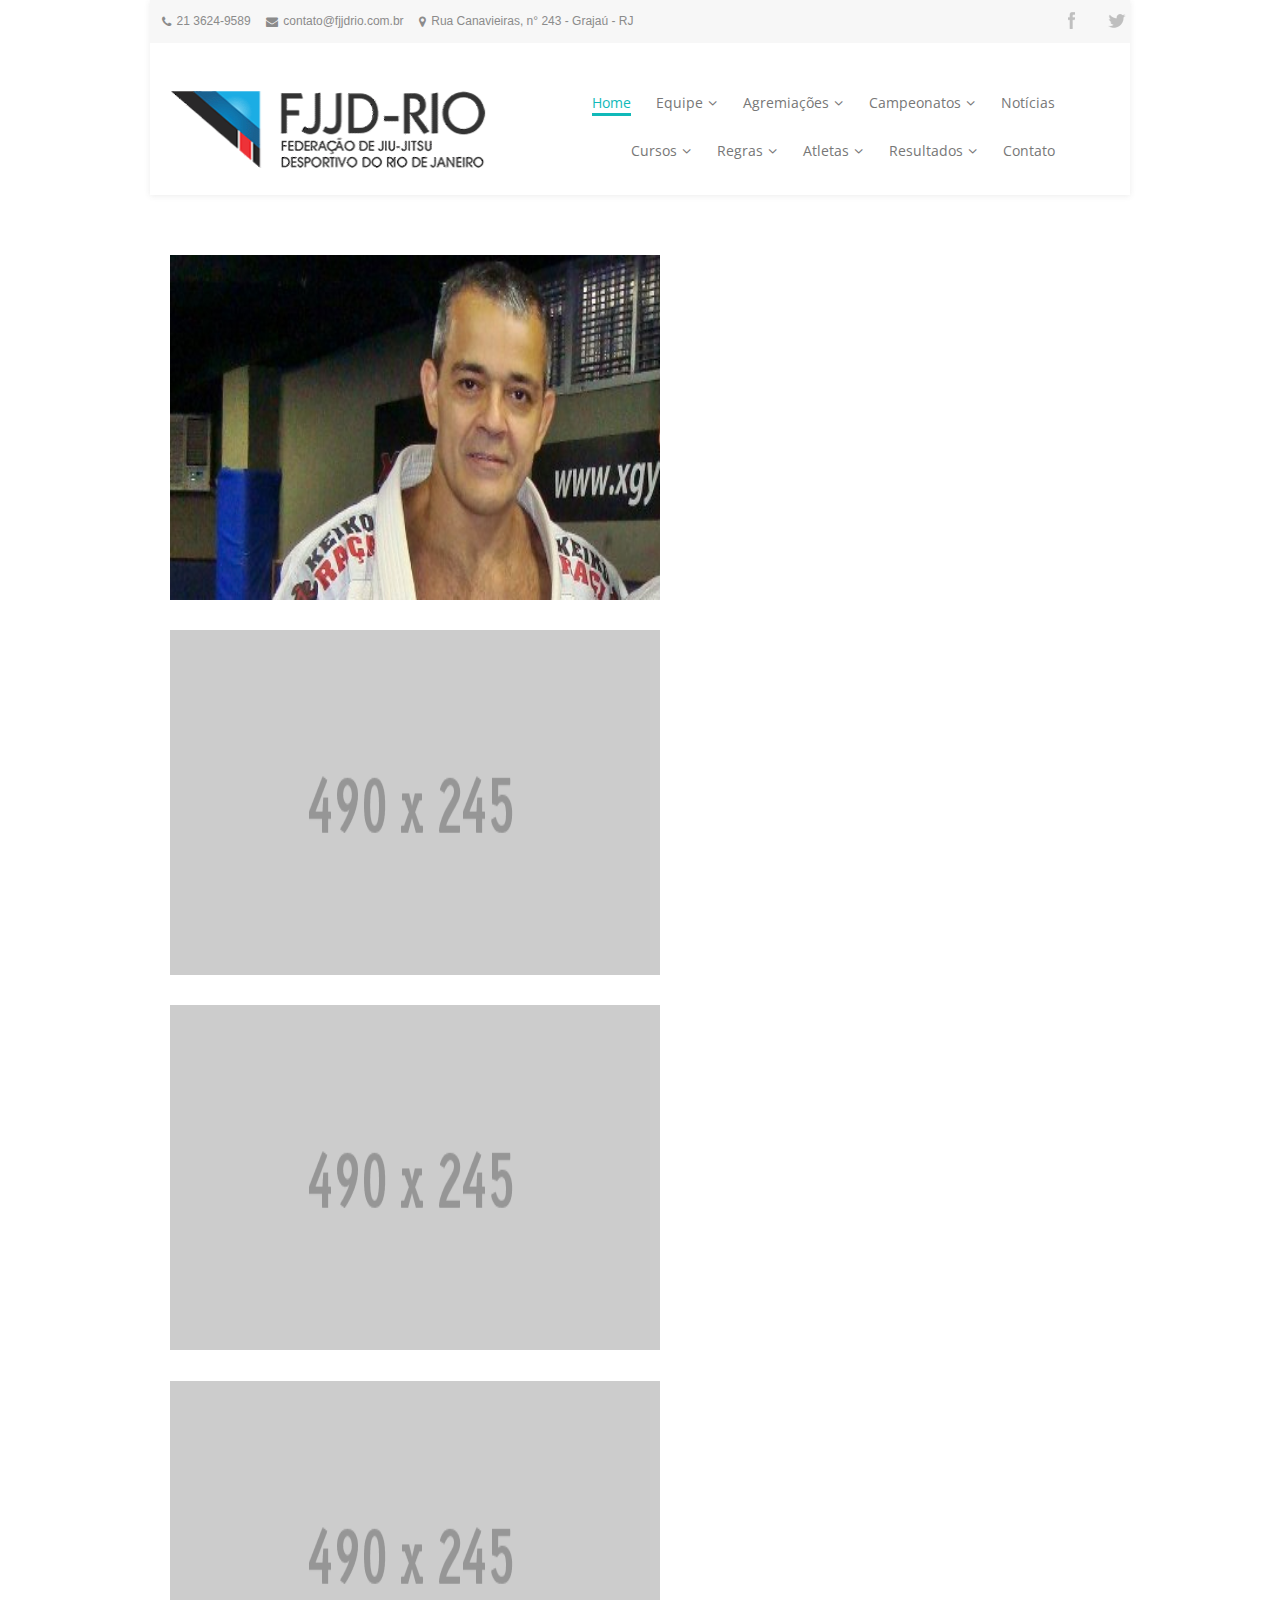
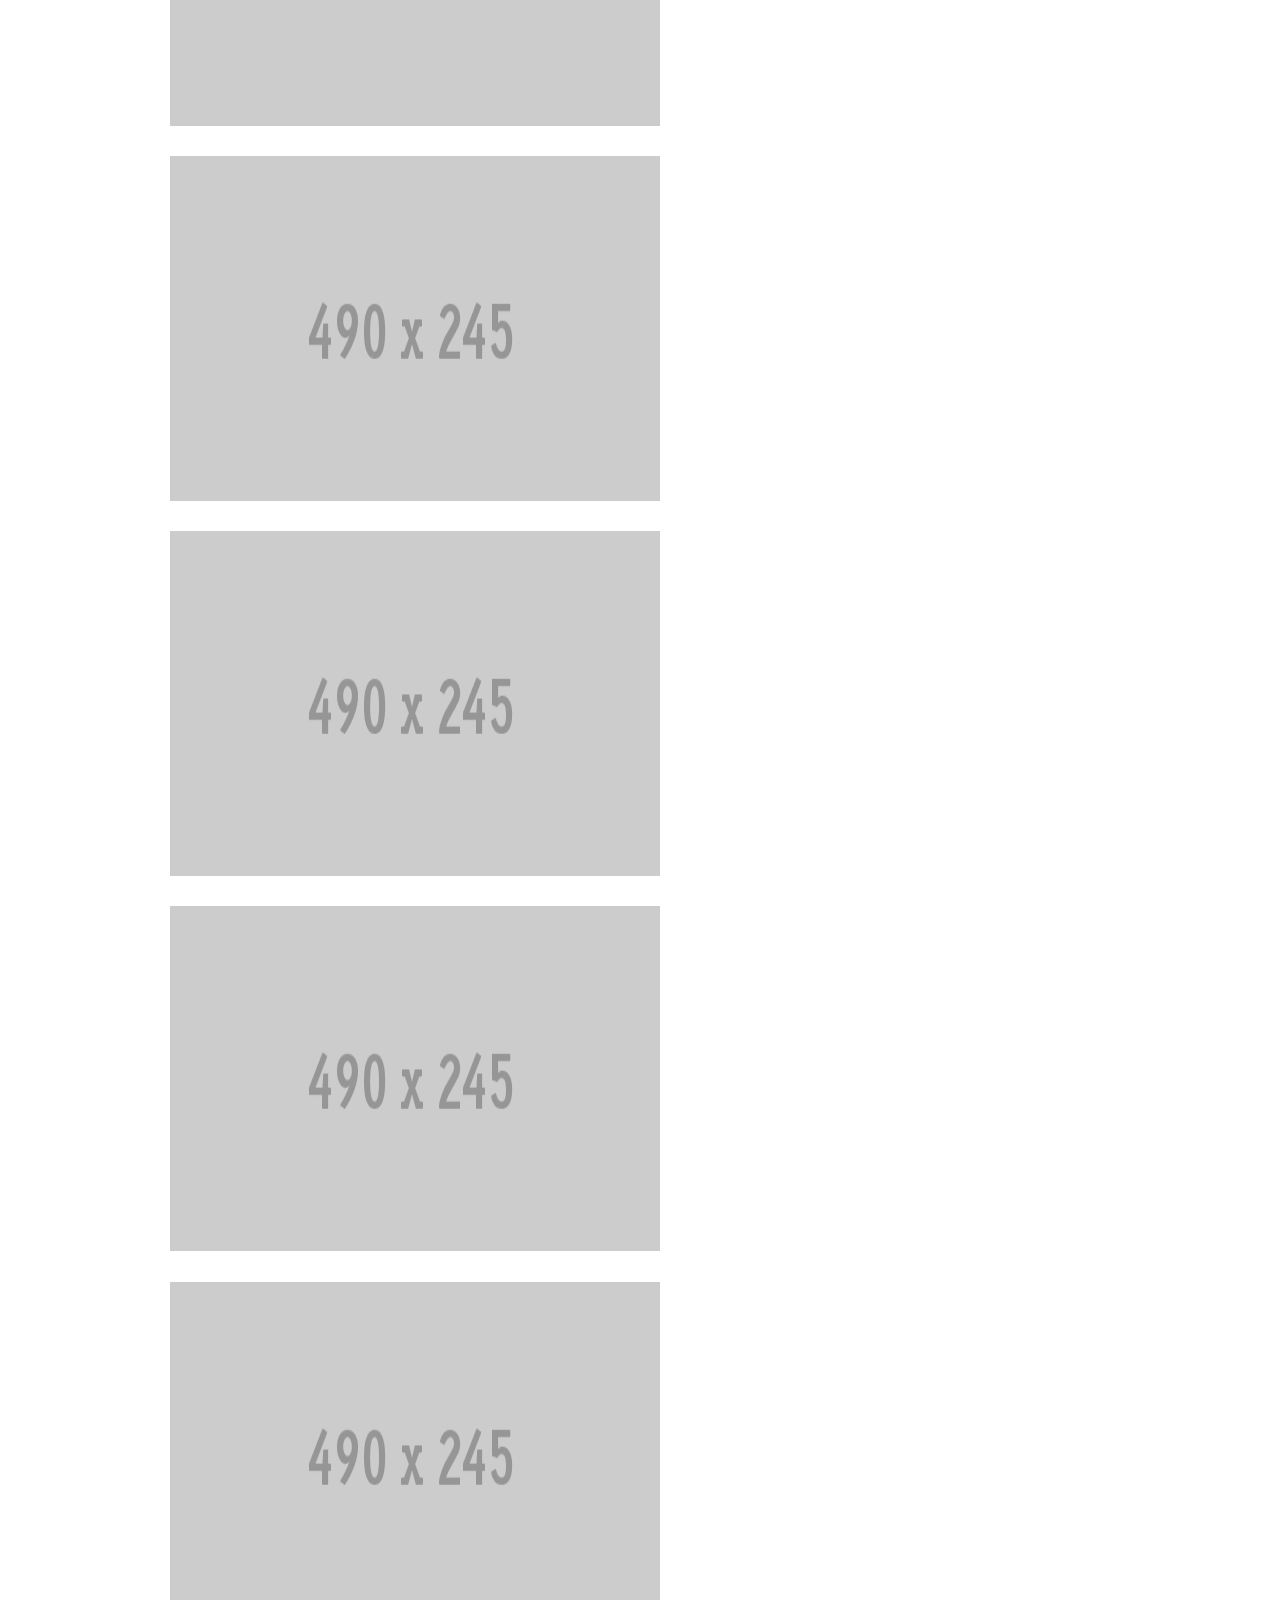
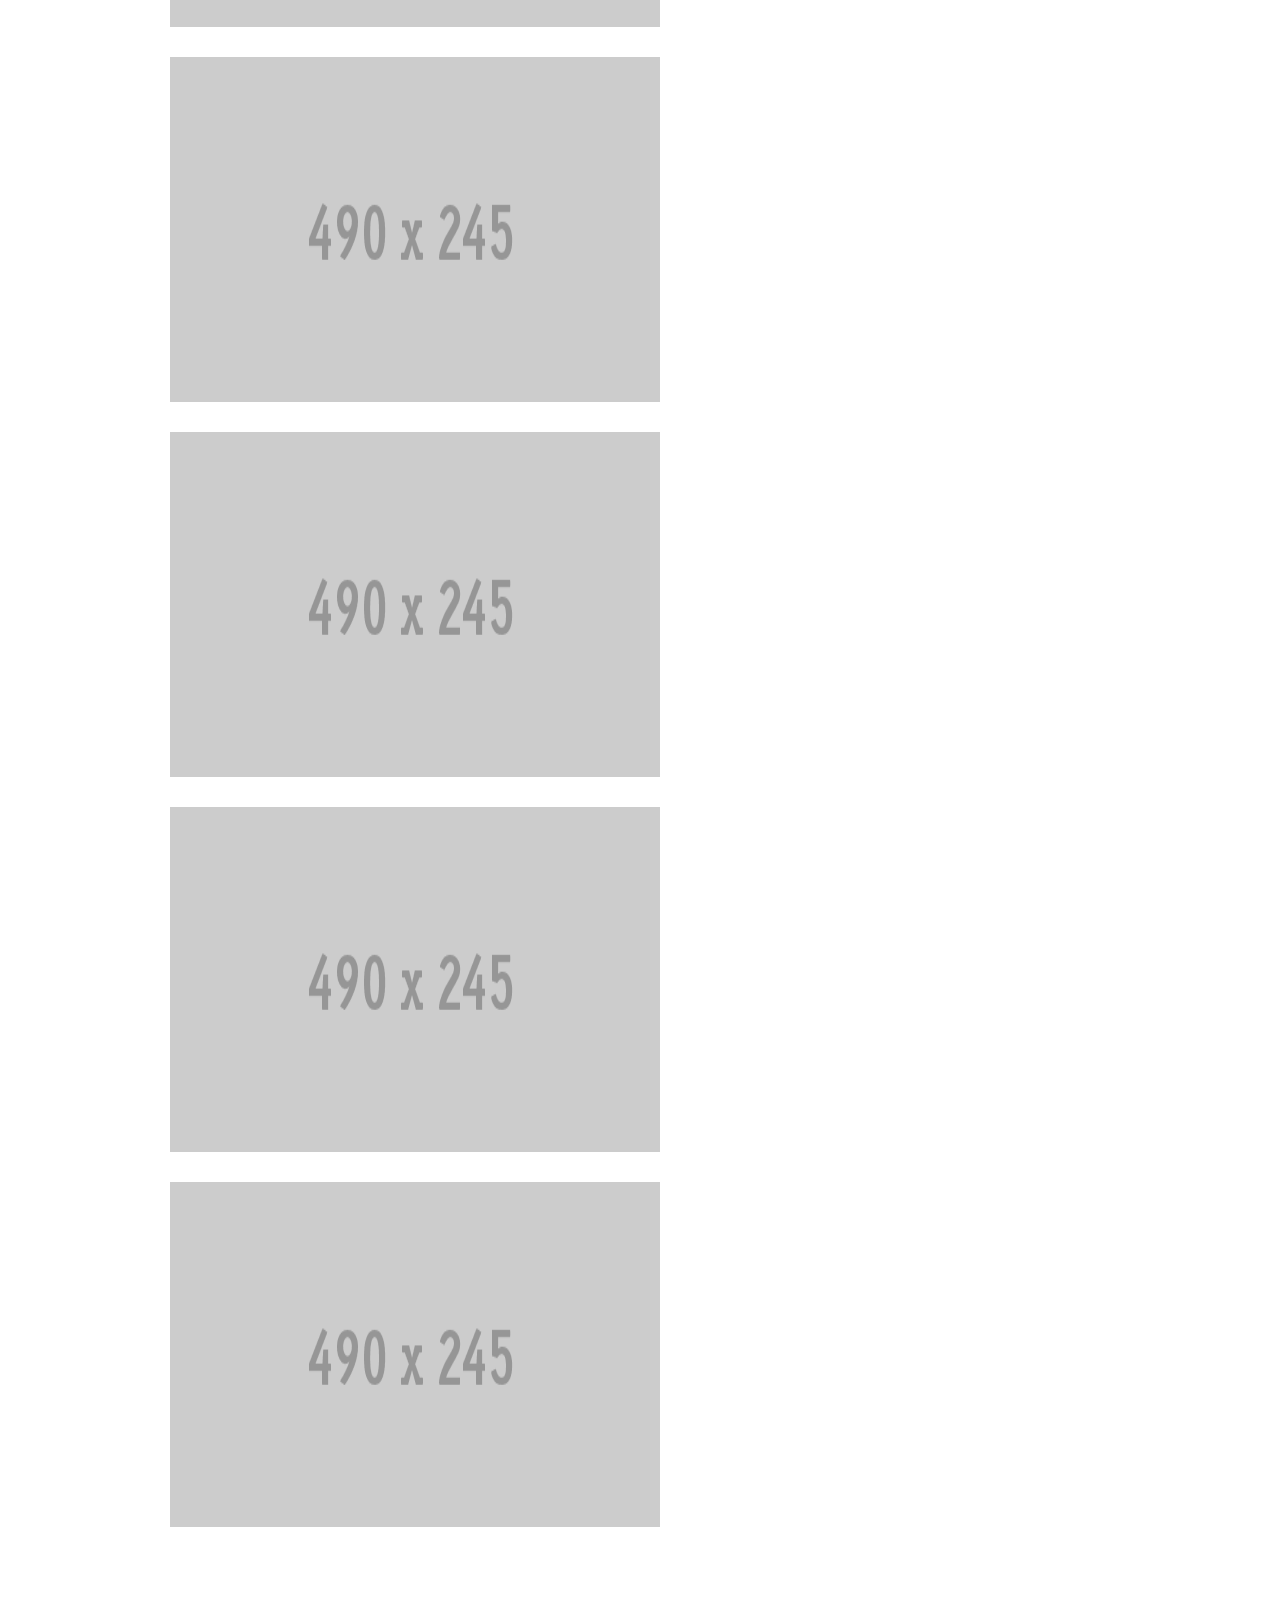
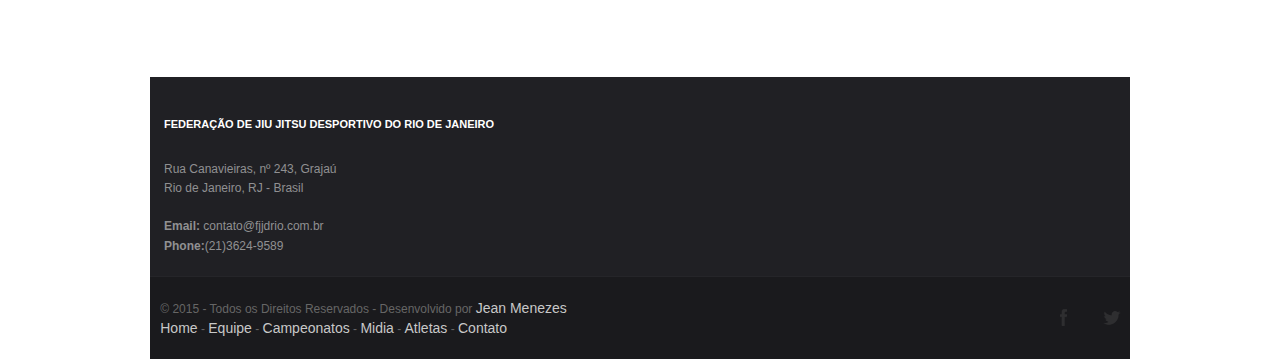
==== diretoria.html @ e0da6073 "Alterando imagens do banner" ====
<!DOCTYPE html>
<html class="no-js">
<head>
	<meta http-equiv="Content-Type" content="text/html; charset=utf-8">
	<meta content="width=device-width, initial-scale=1.0, maximum-scale=1" name="viewport">
	<meta name="keywords" content="YOUR KEYWORDS">
	<meta name="description" content="YOUR DESCRIPTION"/>
	<title>FJJD-RIO</title>

	<!-- favicon -->
	<link rel="shortcut icon" href="favicon.png">
	<link rel="apple-touch-icon" href="#">
	<link rel="apple-touch-icon" sizes="72x72" href="#">
	<link rel="apple-touch-icon" sizes="114x114" href="#">
	<link rel="apple-touch-icon" sizes="144x144" href="#">

	<!-- Zap CSS -->
	<link rel='stylesheet' href='css/style.css' type='text/css' media='all' />
	<link rel='stylesheet' href='css/skeleton.css' type='text/css' media='all' />
	<link rel='stylesheet' href='css/camera.css' type='text/css' media='all' />
	<link rel='stylesheet' href='css/tango/skin.css' type='text/css' media='all' />
	<link rel='stylesheet' href='css/flexslider.css' type='text/css' media='all' />
	<link rel='stylesheet' href='css/blog.css' type='text/css' media='all' />
	<link rel='stylesheet' href='css/prettyPhoto.css' type='text/css' media='all' />
	<link rel='stylesheet' href='css/resize.css' type='text/css' media='all' />
	<link rel='stylesheet' href='css/font-awesome.min.css' type='text/css' media='all' />
	<link rel='stylesheet' href='css/retina.css' type='text/css' media='all' />
	<link rel='stylesheet' href='css/shortcodes.css' type='text/css' media='all' />
	<!-- Layer Slider -->
	<link rel='stylesheet'  href='css/layerslider.css' type='text/css' media='all' />

	<!-- Rev Slider -->
	<link rel='stylesheet' href='css/settings.css' type='text/css' media='all' />
	<link rel='stylesheet'  href='css/captions.css' type='text/css' media='all' />

	<!-- COLORS VARIATIONS -->
	<link rel='stylesheet'  href='css/color-variations/greenzap.css' type='text/css' media='all' title="greenzap"/>
	<link rel='stylesheet'  href='css/color-variations/red.css' type='text/css' media='all'  title="red"/>
	<link rel='stylesheet'  href='css/color-variations/green.css' type='text/css' media='all'  title="green"/>
	<link rel='stylesheet'  href='css/color-variations/orange.css' type='text/css' media='all' title="orange"/>
	<link rel='stylesheet'  href='css/color-variations/yellow.css' type='text/css' media='all'  title="yellow"/>
	<link rel='stylesheet'  href='css/color-variations/blue.css' type='text/css' media='all' title="blue"/>
	<link rel='stylesheet'  href='css/color-variations/violet.css' type='text/css' media='all'  title="violet"/>
	<link rel='stylesheet'  href='css/color-variations/brown.css' type='text/css' media='all'  title="brown"/>
	<link rel='stylesheet'  href='css/color-variations/darkblue.css' type='text/css' media='all'  title="darkblue"/>
	<link rel='stylesheet'  href='css/color-variations/pink.css' type='text/css' media='all' title="pink" />

	<!-- Fonts -->
	<link rel='stylesheet' href='http://fonts.googleapis.com/css?family=Open+Sans' type='text/css' media='screen' />

	<!-- Javascript -->
	<script type='text/javascript' src='js/jquery.js'></script>
	<script type='text/javascript' src='js/jQuerytools.js'></script>
	<script type='text/javascript' src='js/utils.js'></script>
	<script type='text/javascript' src='js/zap.js'></script>
	<script type='text/javascript' src='js/blog.js'></script>
	<script type='text/javascript' src='js/twitter/jquery.tweet.js'></script>
	<script type='text/javascript' src='js/camera.min.js'></script>
	<script type='text/javascript' src='js/layerslider.kreaturamedia.jquery.js'></script>
	<script type='text/javascript' src='js/jquery-easing-1.3.js'></script>
	<script type='text/javascript' src='js/jquerytransit.js'></script>
	<script type='text/javascript' src='js/layerslider.transitions.js'></script>
	<script type='text/javascript' src='js/jquery.themepunch.revolution.min.js'></script>
	<script type='text/javascript' src='js/jquery.flexslider-min.js'></script>
	<script type='text/javascript' src='js/jflickrfeed.js'></script>
	<script type='text/javascript' src='js/jquery.jcarousel.min.js'></script>

	<script type='text/javascript' src='js/preview.js'></script>

</head>


<style>
#switcher{
	position: fixed;
	left: 0px;
	top: 80px;
	z-index: 9999999999999;
	background:#fff;
	border:1px solid #ddd;
	padding:0 4px 10px 7px;
	width:150px;
}

#switcher form select{
	width:148px;
	padding:4px 6px;
	border:1px solid #ccc;
}
.option_btn{
	position: fixed;
	top: 90px;
	cursor: pointer;
	z-index: 9999999999999;
	width: 40px;
	height: 40px;
}

.settings-open{
	background:  url(img/close.png) 10px 11px no-repeat;
}

.settings-close{
	background:  url(img/open.png) 15px 11px  no-repeat;
}

#option_wrapper
{
	position: fixed;
	top: 80px;
	left:-222px;
	width: 200px;
	padding: 7px 0 23px 0;
	background-color: #fff;
	z-index: 9999999999999;
	color: #666;
	font-size: 11px;
	border: 1px solid #E1E1E1;
	border-bottom: 1px solid rgba(150, 150, 150, 0.2);
	-webkit-box-shadow: 2px 2px 0px 0px rgba(150, 150, 150, 0.1);
	-moz-box-shadow: 2px 2px 0px 0px rgba(150, 150, 150, 0.1);
	box-shadow: 2px 2px 0px 0px rgba(150, 150, 150, 0.1);
	font-family: "Helvetica Neue", "Arial";
}
a.wide{
	padding: 10px 20px;
background: #f2f2f2;
color: #666;
font-size: 12px;
}
a.boxed{
	padding: 10px 20px;
background: #f2f2f2;
color: #666;
font-size: 12px;
margin-left: 15px;
}
a.boxed:hover, a.wide:hover{
	background: #10b9b9;
	color: #fff;
}
#option_wrapper .inner
{
	width: 90%;
	margin:auto;
}
#bg_body_image{
	position: relative;
	float: left;
	top: 5px;
	left: 5px;
}
#bg_body_image a{
	width: 32px;
height: 32px;
opacity: .8;
}
#bg_body_image img{
	width: 32px;
	height: 32px;
}

#bg_body_image a.pattern img{
	background-attachment: fixed;
	background-repeat: repeat;
}
.switch-button {
	border:1px solid #fff;
	border-left:1px solid #fff;
	display:block;
	height:30px;
	width:30px;
	position:absolute;
	margin-left:152px;
	margin-top:10px;
	cursor:pointer;
}
#option_wrapper p{
	border-bottom: 1px solid #f8f8f8;
border-top: 1px solid #f8f8f8;
margin-bottom: 10px;
margin-top: 10px;
position: relative;
float: left;
width: 100%;
text-align: center;
right: 2px;
font-size: 12px;
padding: 10px 0;
}
#option_wrapper .button{
	top: 29px;
	position: relative;
	float: left;
	padding: 8px;
	background: #EEE;
	text-align: center;
	margin-bottom: 30px;
	left: 31px;
}
.open {
	background:#fff url(../img/close.png) no-repeat center center;
	border-bottom: none;
}
.closed {
	background:#fff url(../img/open.png) no-repeat center center;
	border-bottom: none;
}

a.closed:hover, a.open:hover {
	border-bottom: none;
}

#option_wrapper .skins{
	position: relative;
	float: left;
	left: 0;
	top: 5px;
	padding-bottom: 10px;
}
#option_wrapper .skins li{
	position: relative;
	float: left;
	margin: 0 !important;
}
#option_wrapper .skins a{
	position: relative;
float: left;
text-decoration: none;
border: none !important;
padding: 0;
color: #ccc;
text-align: center;
font-size: 13px;
text-indent: -9999px;
width: 32px;
height: 32px;
margin: 2px;
opacity: .8;
}
#option_wrapper .skins a:hover{opacity: 1;}
#option_wrapper .skins a.blue{background: #24a0d3;}
#option_wrapper .skins a.red{background: #d94d4d;}
#option_wrapper .skins a.green{background: #71a615;}
#option_wrapper .skins a.pink{background: #bd47bd;}
#option_wrapper .skins a.violet{background: #a33da3;}
#option_wrapper .skins a.yellow{background: #dca51b;}
#option_wrapper .skins a.greenzap{background: #10b9b9;}
#option_wrapper .skins a.darkblue{background: #0a79c4;}
#option_wrapper .skins a.orange{background: #df6031;}
#option_wrapper .skins a.brown{background: #9d7142;}
    	</style>





    </div>


	<!-- BEGIN: BODY -->
	<body class="home page">

	<div class="boxed-page">


	<div class="boxed-page">

		<!-- FOR HIGH RESOLUTION IMAGES USED THIS IMG TAG
			<img src="low-res.png" media="only screen and (min-device-pixel-ratio: 2) then (src=high-res.png)"/>
		-->

		<!-- LOADING PAGES | COMMENT the DIV "loading-pages" IF YOU DON'T WANT TO USE IT -->
		<div class="loading-pages"></div>

		<!-- BEGIN: ALL CONTENT -->
		<div class="everything">

			<!-- BEGIN: HEADER CONTAINER -->
			<div class="header_container headerstyle-style2">

				<!-- BEGIN: TOP BAR -->
				<div class="fullwidth_container style-top-bar">
					<div class="container">
						<div class="info_above_menu">

							<!-- BEGIN: TOP BAR CONTENTS LEFT -->
							<div class="eight columns" style="float:left;top: 13px; position:relative;">
								<div class="telephone">
									<i class="fa fa-phone"></i> 21 3624-9589
								</div>

								<div class="email">
									<i class="fa fa-envelope"></i>
									<a href="mailto:geral@zapstudio.com">contato@fjjdrio.com.br</a>
								</div>

								<div class="address">
									<i class="fa fa-map-marker"></i> Rua Canavieiras, n° 243 - Grajaú - RJ
								</div>
							</div>
							<!-- END -->

							<!-- BEGIN: TOP BAR CONTENTS RIGHT -->
							<div class="eight columns">
								<div class="socialdiv" style="float:right;">
									<ul>
										<li><a href="#" target="_blank" class="facebook" title="Facebook"></a></li>
										<li><a href="#" target="_blank" class="twitter" title="Twitter"></a></li>
									</ul>
								</div>
							</div>
							<!-- END -->
						</div>
					</div>
				</div>
				<!-- END: TOP BAR -->

				<!-- BEGIN: HEADER -->
				<header id="header" class="container">

					<!-- BEGIN: LOGO + SLOGAN-->
					<div class="logo_and_menu">

						<!-- BEGIN: LOGO -->
						<div class="logo columns">
							<h1>
								<a href="index.html" tabindex="-1">
									<!-- LOGO -->
									<img class="logo_normal notalone" src="imgz/logositetopo.png" alt="" title="">

						    		<!-- LOGO RETINA -->
						    		<img class="logo_retina" src="imgz/logositetopo.png" alt="" title="">
						    	</a>
						    </h1>
			    	</div>

					<!-- BEGIN: MENU -->
					<nav id="menu" class="columns">

						<!-- BEGIN: DESKTOP MENU -->
						<ul id="menulava" class="sf-menu">

							<li class="current-menu-item"><a href="#">Home</a>
							</li>

							<li class=""><a href="#">Equipe</a>
								<ul class="sub-menu">
									<li><a href="#">Diretoria</a></li>
									<li><a href="#">Filiados</a></li>
									<li><a href="#">Árbitros</a></li>
								</ul>
							</li>

							<li class=""><a href="#">Agremiações</a>
								<ul class="sub-menu">
									<li><a href="#">Como registrar</a></li>
									<li><a href="#">Registrados</a></li>
								</ul>
							</li>

							<li class=""><a href="#">Campeonatos</a>
								<ul class="sub-menu">
									<li><a href="#">Próximos Eventos</a></li>
									<li><a href="#">Calendário</a></li>
									<li><a href="#">Resultados</a></li>
								</ul>
							</li>

							<li class=""><a href="#">Notícias</a></li>

						</ul>
						<ul id="menulava" class="sf-menu">

							<li class=""><a href="#">Cursos</a>
								<ul class="sub-menu">
									<li><a href="#">Defesa Pessoal</a></li>
									<li><a href="#">Regras / Arbitragem</a></li>
									<li><a href="#">Primeiros Socorros</a></li>
									<li><a href="#">Resultados</a></li>
								</ul>
							</li>

							<li class=""><a href="#">Regras</a>
								<ul class="sub-menu">
									<li><a href="#">Regulamento do Ranking</a></li>
									<li><a href="#">Livro de Regras</a></li>
									<li><a href="#">Regras RISC</a></li>
									<li><a href="#">Tabelas de Peso</a></li>
								</ul>
							</li>

							<li class=""><a href="#">Atletas</a>
								<ul class="sub-menu">
									<li><a href="#">Ranking</a></li>
									<li><a href="#">Filiação</a></li>
									<li><a href="#">Diplomação</a></li>
								</ul>
							</li>

							<li class=""><a href="#">Resultados</a>
								<ul class="sub-menu">
									<li><a href="#">2015</a></li>
									<li><a href="#">2014</a></li>
									<li><a href="#">2013</a></li>
								</ul>
							</li>

							<li class=""><a href="#">Contato</a></li>

						</ul>
						<!-- END: DESKTOP MENU -->


						</div>
						<!-- End Menu -->
					</nav>

				</div>
				</header>
				<!-- END: HEADER -->
				<div class="header-shadow"></div>

			</div>
			<!-- END: HEADER CONTAINER -->

			<!-- BEGIN: REVOLUTION SLIDER
				 NOTE: PLEASE READ THE REV SLIDER DOCUMENTATION TO LEARN HOW TO WORK WITH THE SLIDER
			-->
			<div class="entry-content">
				<div class="container">
		            <article id="projects-2">
		            	<div class="entry-content" style="margin-top: 0;">

		                    <!-- BEGIN: PROJECTS STYLE 2 -->
		                    <div class="thumbnails_list">
		                        <ul id="da-thumbs" class="da-thumbs proj_list">

		                            <!-- PROJECT #01 -->
		                            <li data-id="id-1" class="illustrations logotype  slides_item post-thumb view eight columns ">
		                                <a href="http://designarethemes.com/themes/zapwp/portfolio/halloo/">
		                                    <img src="imgz/diretoria/gavazza.jpg" class="nc2" alt="Gavazza" title="Gavazza">
		                                    <div>
		                                        <span class="overlay_title">Rogério Gavazza</span>
		                                        <span class="overlay_categories">Presidente</span>
                                            <span class="overlay_categories">- Professor de Educação Física</span>
                                            <span class="overlay_categories">- Faixa Preta de Jiu Jitsu</span>
                                            <span class="overlay_categories">- Faixa Preta de Judo</span>
                                            <span class="overlay_categories">- Faixa Preta de Karate Shotokan</span>
                                            <span class="overlay_categories">- Professor e Diretor da Escola de Lutas Gavazza, desde 1986</span>
                                            <span class="overlay_categories">- Promotor de eventos de lutas desde 1992</span>  		                                        
		                                    </div>
		                                </a>
		                            </li>

		                            <!-- PROJECT #02 -->
		                            <li data-id="id-2" class="design logotype  slides_item post-thumb view eight columns ">
		                                <a href="http://designarethemes.com/themes/zapwp/portfolio/eagle-financial-consulting/">
		                                    <img src="img/preview_images/490x245.gif" class="nc2" alt="Eagle Financial Consulting" title="Eagle Financial Consulting">
		                                    <div>
		                                        <span class="overlay_title">Eagle Financial Consulting</span>
		                                        <span class="overlay_categories">Design / Logotype</span>
		                                        <span class="viewproj"><i class="fa fa-arrow-right"></i></span>
		                                    </div>
		                                </a>
		                            </li>

		                            <!-- PROJECT #03 -->
		                            <li data-id="id-3" class="logotype  slides_item post-thumb view eight columns ">
		                                <a href="http://designarethemes.com/themes/zapwp/portfolio/logo-bana/">
		                                    <img src="img/preview_images/490x245.gif" class="nc2" alt="Logo Bana" title="Logo Bana">
		                                    <div>
		                                        <span class="overlay_title">Logo Bana</span>
		                                        <span class="overlay_categories">Logotype </span>
		                                        <span class="viewproj"><i class="fa fa-arrow-right"></i></span>
		                                    </div>
		                                </a>
		                            </li>

		                            <!-- PROJECT #04 -->
		                            <li data-id="id-4" class="wordpress  slides_item post-thumb view eight columns ">
		                                <a href="http://designarethemes.com/themes/zapwp/portfolio/fresh-clean-wordpress/">
		                                    <img src="img/preview_images/490x245.gif" class="nc2" alt="Fresh &#038; Clean WordPress" title="Fresh &#038; Clean WordPress">
		                                    <div>
		                                        <span class="overlay_title">Fresh &#038; Clean WordPress</span>
		                                        <span class="overlay_categories">Wordpress </span>
		                                        <span class="viewproj"><i class="fa fa-arrow-right"></i></span>
		                                    </div>
		                                </a>
		                            </li>

		                            <!-- PROJECT #05 -->
		                            <li data-id="id-5" class="design illustrations  slides_item post-thumb view eight columns ">
		                                <a href="http://designarethemes.com/themes/zapwp/portfolio/london-office/">
		                                    <img src="img/preview_images/490x245.gif" class="nc2" alt="London Office" title="London Office">
		                                    <div>
		                                        <span class="overlay_title">London Office</span>
		                                        <span class="overlay_categories">Design / Illustrations</span>
		                                        <span class="viewproj"><i class="fa fa-arrow-right"></i></span>
		                                    </div>
		                                </a>
		                            </li>

		                            <!-- PROJECT #06 -->
		                            <li data-id="id-6" class="design illustrations  slides_item post-thumb view eight columns ">
		                                <a href="http://designarethemes.com/themes/zapwp/portfolio/3d-book/">
		                                    <img src="img/preview_images/490x245.gif" class="nc2" alt="3D Book" title="3D Book">
		                                    <div>
		                                        <span class="overlay_title">3D Book</span>
		                                        <span class="overlay_categories">Design / Illustrations</span>
		                                        <span class="viewproj"><i class="fa fa-arrow-right"></i></span>
		                                    </div>
		                                </a>
		                            </li>

		                            <!-- PROJECT #07 -->
		                            <li data-id="id-7" class="video  slides_item post-thumb view eight columns ">
		                                <a href="http://designarethemes.com/themes/zapwp/portfolio/reuben-loane-films/">
		                                    <img src="img/preview_images/490x245.gif" class="nc2" alt="Reuben Loane Films" title="Reuben Loane Films">
		                                    <div>
		                                        <span class="overlay_title">Reuben Loane Films</span>
		                                        <span class="overlay_categories">Video </span>
		                                        <span class="viewproj"><i class="fa fa-arrow-right"></i></span>
		                                    </div>
		                                </a>
		                            </li>

		                            <!-- PROJECT #08 -->
		                            <li data-id="id-8" class="photography  slides_item post-thumb view eight columns ">
		                                <a href="http://designarethemes.com/themes/zapwp/portfolio/photos-from-daniele-zedda/">
		                                    <img src="img/preview_images/490x245.gif" class="nc2" alt="Daniele Zedda" title="Daniele Zedda">
		                                    <div>
		                                        <span class="overlay_title">Daniele Zedda</span>
		                                        <span class="overlay_categories">Photography </span>
		                                        <span class="viewproj"><i class="fa fa-arrow-right"></i></span>
		                                    </div>
		                                </a>
		                            </li>

		                            <!-- PROJECT #09 -->
		                            <li data-id="id-9" class="design photography  slides_item post-thumb view eight columns ">
		                                <a href="http://designarethemes.com/themes/zapwp/portfolio/simplicity/">
		                                    <img src="img/preview_images/490x245.gif" class="nc2" alt="Simplicity" title="Simplicity">
		                                    <div>
		                                        <span class="overlay_title">Simplicity</span>
		                                        <span class="overlay_categories">Design / Photography</span>
		                                        <span class="viewproj"><i class="fa fa-arrow-right"></i></span>
		                                    </div>
		                                </a>
		                            </li>

		                            <!-- PROJECT #10 -->
		                            <li data-id="id-10" class="wordpress  slides_item post-thumb view eight columns ">
		                                <a href="http://designarethemes.com/themes/zapwp/portfolio/strong-flexible-wp/">
		                                    <img src="img/preview_images/490x245.gif" class="nc2" alt="Strong &#038; Flexible WP" title="Strong &#038; Flexible WP">
		                                    <div>
		                                        <span class="overlay_title">Strong &#038; Flexible WP</span>
		                                        <span class="overlay_categories">Wordpress </span>
		                                        <span class="viewproj"><i class="fa fa-arrow-right"></i></span>
		                                    </div>
		                                </a>
		                            </li>

		                            <!-- PROJECT #11 -->
		                            <li data-id="id-11" class="illustrations  slides_item post-thumb view eight columns ">
		                                <a href="http://designarethemes.com/themes/zapwp/portfolio/jack-daniels/">
		                                    <img src="img/preview_images/490x245.gif" class="nc2" alt="Jack Daniels" title="Jack Daniels">
		                                    <div>
		                                        <span class="overlay_title">Jack Daniels</span>
		                                        <span class="overlay_categories">Illustrations </span>
		                                        <span class="viewproj"><i class="fa fa-arrow-right"></i></span>
		                                    </div>
		                                </a>
		                            </li>

		                            <!-- PROJECT #12 -->
		                            <li data-id="id-12" class="illustrations  slides_item post-thumb view eight columns ">
		                                <a href="http://designarethemes.com/themes/zapwp/portfolio/career-challenge/">
		                                    <img src="img/preview_images/490x245.gif" class="nc2" alt="Career Challenge" title="Career Challenge">
		                                    <div>
		                                        <span class="overlay_title">Career Challenge</span>
		                                        <span class="overlay_categories">Illustrations </span>
		                                        <span class="viewproj"><i class="fa fa-arrow-right"></i></span>
		                                    </div>
		                                </a>
		                            </li>

		                        </ul>
		                    </div>
		                    <!-- END: PROJECTS STYLE 2 -->
		                </div>
		                <!-- .entry-content(PROJECTS) -->

		                <!-- CATEGORIES DIV (HELPER) -->
		                <div class="cat_helper">
		                    <ul class="splitter">
		                        <li onclick='$(this).addClass("active").siblings().removeClass("active");$(this).siblings().not("active").slideHorzHide();$(this).parents(".filterby").children(".filterby_btn").removeClass("open").addClass("closed");' id='term_id_-1' class='segment-1 selected-1 termCat active'><a class='no-flicker' href='javascript:;' data-value='all'>All</a>
		                        </li>
		                        <li onclick='$(this).addClass("active").siblings().removeClass("active");$(this).siblings().not("active").slideHorzHide();$(this).parents(".filterby").children(".filterby_btn").removeClass("open").addClass("closed");' id='term_id_9'
		                        class='segment-0 termCat'><a href='javascript:;' class='no-flicker' data-value='video'>Video</a>
		                        </li>
		                        <li onclick='$(this).addClass("active").siblings().removeClass("active");$(this).siblings().not("active").slideHorzHide();$(this).parents(".filterby").children(".filterby_btn").removeClass("open").addClass("closed");' id='term_id_10'
		                        class='segment-0 termCat'><a href='javascript:;' class='no-flicker' data-value='wordpress'>Wordpress</a>
		                        </li>
		                        <li onclick='$(this).addClass("active").siblings().removeClass("active");$(this).siblings().not("active").slideHorzHide();$(this).parents(".filterby").children(".filterby_btn").removeClass("open").addClass("closed");' id='term_id_17'
		                        class='segment-0 termCat'><a href='javascript:;' class='no-flicker' data-value='design'>Design</a>
		                        </li>
		                        <li onclick='$(this).addClass("active").siblings().removeClass("active");$(this).siblings().not("active").slideHorzHide();$(this).parents(".filterby").children(".filterby_btn").removeClass("open").addClass("closed");' id='term_id_19'
		                        class='segment-0 termCat'><a href='javascript:;' class='no-flicker' data-value='illustrations'>Illustrations</a>
		                        </li>
		                        <li onclick='$(this).addClass("active").siblings().removeClass("active");$(this).siblings().not("active").slideHorzHide();$(this).parents(".filterby").children(".filterby_btn").removeClass("open").addClass("closed");' id='term_id_20'
		                        class='segment-0 termCat'><a href='javascript:;' class='no-flicker' data-value='logotype'>Logotype</a>
		                        </li>
		                        <li onclick='$(this).addClass("active").siblings().removeClass("active");$(this).siblings().not("active").slideHorzHide();$(this).parents(".filterby").children(".filterby_btn").removeClass("open").addClass("closed");' id='term_id_23'
		                        class='segment-0 termCat'><a href='javascript:;' class='no-flicker' data-value='photography'>Photography</a>
		                        </li>
		                    </ul>
		                </div>
		                <!-- /HELPER -->
		            </article>
		        </div>
		    </div><!-- end: FULL CONTENT -->

			<script type="text/javascript">
			jQuery(document).ready(function($){
				$('#projects-2 .da-thumbs > li').hoverdir();
				quicksandstart("projects-2");
				$('.projectCategories .splitter').children('li').not('.active').slideHorzHide();
			});

			function toggleFilter($el){
				if ($el.hasClass('closed')){
					/* OPEN */
					$el.siblings('.projectCategories').children('.splitter').children('li').slideHorzShow();
					$el.removeClass('closed').addClass('open');
				} else {
					/* CLOSE */
					$el.siblings('.projectCategories').children('.splitter').children('li').not('.active').slideHorzHide();
					$el.removeClass('open').addClass('closed');
				}
			}
			$.fn.slideHorzShow = function( speed, easing, callback ) { this.animate( { marginLeft : 'show', marginRight : 'show', paddingLeft : 'show', paddingRight : 'show', width : 'show' }, speed, easing, callback ); };
			$.fn.slideHorzHide = function( speed, easing, callback ) { this.animate( { marginLeft : 'hide', marginRight : 'hide', paddingLeft : 'hide', paddingRight : 'hide', width : 'hide' }, speed, easing, callback ); };
		</script>

			 <!-- END: CONTAINER -->

			<!-- BEGIN: BACK-TO-TOP BUTTON -->
			<div id="back-to-top"><a href="javascript:;"></a></div>


			<!-- BEGIN: FOOTER -->
			<div id="big_footer">

				<!--
	<div id="tweet_scroll_place">
					<div class="container tweet_bird">
						<div class="tweet_scroll_text sixteen columns"></div>
					</div>
				</div>

				<script type="text/javascript">
					jQuery(function($){
				        $(".tweet_scroll_text").tweet({
				          modpath: 'js/twitter/index.php',
				          username: "DesignareThemes",
				          page: 1,
				          avatar_size: 0,
				          count: 5,
				          loading_text: "loading ..."
				        });
			        });
			        jQuery(document).ready(function(){
					      var ul = jQuery(".tweet_scroll_text .tweet_list");
				          var ticker = function() {
				            setTimeout(function() {
				              ul.find('li:first').animate( {marginTop: '-4em'}, 500, function() {
				                jQuery(this).detach().appendTo(ul).removeAttr('style');
				              });
				              ticker();
				            }, 5000);
				          };
				          ticker();
				    });
				</script>
	-->

				<!-- BEGIN: FOOTER WIDGETS -->
		    	<div id="footer_content">
		    		<div class="container">

		    			<!-- BEGIN: CONTACT DETAILS WIDGET -->
		    			<div class="row">
								<h4>Federação de Jiu Jitsu Desportivo do Rio de Janeiro</h4>
		    				<!-- BEGIN: WIDGET -->
		    				<div class="textwidget">
								Rua Canavieiras, nº 243, Grajaú<br/>
								Rio de Janeiro, RJ - Brasil<br/><br/>

								<strong>Email:</strong> contato@fjjdrio.com.br<br/>
								<strong>Phone:</strong>(21)3624-9589<br/>

								</div>
							<!-- END: WIDGET -->
						</div>
					</div>
					<!-- END: CONTACT DETAILS WIDGET -->

		    <!-- BEGIN: SECONDARY FOOTER -->
		    <div class="copys">
				<div class="container">

					<!-- BEGIN: SECONDARY FOOTER LEFT -->
					<div class="copys_left eight columns">
						© 2015 - Todos os Direitos Reservados - Desenvolvido por <a href="https://github.com/jpklzm">Jean Menezes</a><br/>

						<!-- BEGIN: FOOTER MENU -->
						<a href="#">Home</a> - <a href="#">Equipe</a> - <a href="#">Campeonatos</a> - <a href="#">Midia</a> - <a href="#">Atletas</a> - <a href="#">Contato</a>
					</div>

					<!-- BEGIN: SECONDARY FOOTER RIGHT -->
					<div class="copys_right eight columns">
						<div class="footer_right_content">

							<!-- BEGIN: FOOTER SOCIAL ICONS -->
							<div class="socialdiv" style="float:right;">
								<ul>
									<li><a href="#" target="_blank" class="facebook" title="Facebook"></a></li>
									<li><a href="#" target="_blank" class="twitter" title="Twitter"></a></li>
								</ul>
							</div>
						</div>
					</div>
				</div>
			</div>
			<!-- END: SECONDARY FOOTER -->
		</div>


	</div>

<!-- END: ALL CONTENT -->
</div>
	</div>
<script type="text/javascript" src="js/waypoints.min.js"></script>
<script type="text/javascript" src="js/jquery.parallax-1.1.3.js"></script>

</body>
</html>
---- css/style.css ----
/*
Theme Name: Zap HTML
Author: DesignareThemes
Author URI: http://designarethemes.com
Version: 1.0
*/
/* RESET CSS */
html { height: 100%; }
html, body, div, span, object, iframe, h1, h2, h3, h4, h5, h6, p, blockquote, pre, abbr, address, cite, code, del, dfn, em, img, ins, kbd, q, samp, small, strong, sub, sup, var, b, i, dl, dt, dd, ol, ul, li, fieldset, form, label, legend, table, caption, tbody, tfoot, thead, tr, th, td, a, article, aside, canvas, details, figcaption, figure, footer, header, hgroup, menu, nav, section, summary, time, mark, audio, video, q { margin: 0; padding: 0; border: 0; outline: 0; font-size: 100%; vertical-align: baseline; background: transparent; }
article, aside, details, figcaption, figure, footer, header, hgroup, menu, nav, section { display: block; }
table { border-collapse: collapse; border-spacing: 0; }
li{list-style: none;margin-left: 5px;line-height: 1.58m;}
a{text-decoration: none;}
ins { background-color: #ff9; color: #000; text-decoration: none; }
mark { background-color: #ff9; color: #000; font-style: italic; font-weight: bold; }
del { text-decoration: line-through; }
abbr[title], dfn[title] { border-bottom: 1px dotted; cursor: help; }
.alignnone {margin: 5px 20px 20px 0;}
.aligncenter, div.aligncenter {display:block;margin: 5px auto 5px auto;text-align: center;}
.alignright {float:right;margin: 5px 0 20px 20px;}
.alignleft {float:left;margin: 5px 20px 20px 0;}
.aligncenter {display: block;margin: 5px auto 5px auto;}
a img.alignright {float:right;margin: 5px 0 20px 20px;}
a img.alignnone {margin: 5px 20px 20px 0;}
a img.alignleft {float:left;margin: 5px 20px 20px 0;}
a img.aligncenter {display: block;margin-left: auto;margin-right: auto}
table, dl, ol li, ul li{font-family: 'Open Sans', "Arial";}

/* GLOBAL CSS */
html{height:100%;-webkit-font-smoothing: subpixel-antialiased;}
body{width: 100%;height:100%;margin: 0px;padding: 0px;font-size: 13px;font-family: 'Open Sans', 'Arial';font-weight: normal;line-height: 20px;color: #555555;text-rendering: optimizeLegibility;
/* change background here*/
background: #fff;
/* change image background here*/
}

.boxed-page{width: 980px;margin: 0 auto;}

body > .default_container{position: absolute;top: 0px;width: 100%;}
.image_container{width: 100%;}
.everything{width: 100%;top: 0;position: relative;float: left;background: #fff;}
article{position: relative;display: inline-block;width: 100%;}
.white-space{margin: 20px 0;position: relative;width: 100%;float: left;}
.zap_helper_div{display: none;}
.breadcrumbs-container{width:100%;display:inline-block;border-top: 1px solid #F8F8F8 !important;padding: 0 0 5px 0;}
img{max-width: 100%;height: auto;}
.index-container{display: none;}
.loading{ display:none;background:url(img/loading.gif) no-repeat 1px; height:66px; width:66px; position:absolute; margin-top:-42px; margin-left:417px;}
img.loaded{opacity: 1;filter:alpha(opacity=100);transition: all .5s ease;-webkit-transition: all 1s ease;-moz-transition: all 1s ease;-ms-transition: all 1s ease;-o-transition: all 1s ease;}
.alignnone{margin-bottom: 0 !important;position: relative;top: 0;}
.fullwidth-section .eight.columns .alignnone{top: 12px;}
.n-li{max-height: 40px !important;}
.n-slogan{ margin-top: 15px !important;}
.n-hm .style4{margin-top: 10px !important;}
#s_top::-ms-clear {display: none !important; width : 0;height: 0;}
blockquote{margin: 1em 8px 1em 8px; padding: 0 0 0 45px; background: url(../img/quote.png) no-repeat 0 0px; font-family: 'Open Sans Light';font-size: 15px;line-height: 1.5em;color: #999;min-height: 30px; }
blockquote p{font-family: 'Open Sans Light', Arial, sans-serif;font-size: 15px;}
blockquote p cite{font-family: Arial, sans-serif;font-size: 11px;}
table:not(.post-cc):not(#wp-calendar){color: #555;}
table:not(.post-cc):not(#wp-calendar) td, table:not(.post-cc):not(#wp-calendar) th{font-size:1em;border:1px solid #ddd;padding:3px 7px 2px 7px;}
table:not(.post-cc):not(#wp-calendar) th{font-size:1.2em;text-align:left;padding-top:5px;padding-bottom:4px;color: #555;}
dl dt{font-weight: bold;line-height: 2em;}
dl dd{margin-bottom: 10px;}
ul:not(#menulava, .slides_container) li{margin-left: 20px;list-style: disc;line-height: 1.5em;margin-top: 1%;}
ol li{line-height: 1.5em;margin-left: 20px;list-style-type: decimal;margin-top: 1%;}
.post-listing ul li, #secondary ul li{line-height: 1.5em;margin-left: 20px;list-style-type: circle;margin-top: 1%;}
q{font-style: italic;}
sub,sup{font-size: 0.6em;position: relative;}
sup{vertical-align: top;top: -.2em;}
sub{bottom: -.2em;}
.post-cc, .post-cc > tbody, .post-cc > tbody > tr, .post-cc > tbody > tr > td:nth-child(2), .post-cc .blog_excerpt{position: relative;float: left;width: 100%;display: inline-block;margin-top: 0px;}
.nopassword{font-size: 13px;font-family: Arial, sans-serif; color: #555555;}
.post-cc > tbody > tr > td:nth-child(2){width: -moz-calc(100% - 80px);width: -webkit-calc(100% - 80px);width: calc(100% - 80px);}
.post-cc > tbody > tr > td:nth-child(2) img.alignnone{margin-bottom: 5px !important;}
embed{position: relative;float: left;max-width: 100%;width: 100%;margin-bottom: 10px;min-height: 360px;}
code{font-family: monospace;}
.slides_container > li, .slides > li, .partners-items > li, .flex-direction-nav > li, .carousel > li, li.individual_ball, .forms > li, .services-graph > li, .ch-grid > li, .projectCategories li, .service-items li, .socialdiv ul li, #flickr li, #menulava li{margin-left: 0px !important;list-style: none !important;margin-top: 0% !important;}
#_slider_images_button{margin-bottom: 20px;}
.borderline{position: relative;float: left;height: 1px;background: #ededed;width: 98%;margin: 0 1%;}
.scale-to-grid{max-width: 100%;height: auto;}
.the_title a{color: #444 !important;transition: all 0.3s ease;-webkit-transition: all 0.3s ease;-moz-transition: all 0.3s ease;-ms-transition: all 0.3s ease;-o-transition: all 0.3s ease;font-size: 18px !important;}
.everything i{padding-right: 5px;}
.p_excerpt{clear:both; margin-bottom: 20px; padding-top: 20px;}
input:focus, textarea:focus{ color: #868C8E;border: 1px solid #999;  outline: 0;}
.entry-content .container .eight .service-items .one-third .title_and_text{width: 100% !important;}
.more-link{display: none;}
#topcontrol{z-index: 999;}
.thumb_cont{border: 4px solid #ddd;}
#wp-toolbar li a:hover{color: #fff !important;}
.tp-loader{background:url(../img/loader.gif) no-repeat 10px 10px !important; background-color:#f2f2f2;margin:-22px -22px; top:50%; left:50%; z-index:10000; position:absolute;width:44px;height:44px;border-radius: 3px;-moz-border-radius: 3px;-webkit-border-radius: 3px;}
#menulava.sf-menu > li > ul > li > ul{margin-top: 9px !important;}
hr{border: 1px solid #ededed;}
.align-center{width: 100%; text-align: center;}

/* TYPOGRAPHY */
H1, H2, H3, H4, H5, H6{margin: 0 1% .8% 0;line-height: 1.4em;}
i{margin: 0 1%;}
p{font-family: Arial;font-size: 14px;color: #6F7474;word-wrap: break-word;line-height: 1.6em;font-weight: normal;}
h1{font-family: "Helvetica Neue", Arial, sans-serif;font-size: 25px;color: #444;line-height: 26px; }
h2{font-family: "Open Sans Light";font-size: 20px;color: #BBBBBB;font-weight: 300;}
h3{font-family: "Arial";font-size: 24px;color: #58585A;}
h4{font-family: "Arial";font-size: 16px;color: #58585A;}
h5{font-family: "Arial";font-size: 14px;color: #58585A;}
h6{font-family: "Open Sans Light";font-size: 12px;color: #999999;}
a{color: #666;font-family: "Arial";font-size: 14px;}
.df-color-font{font-family: 'AmperzandRegular', Georgia;}
/* FONT FACE */
@font-face { font-family: 'Open Sans Light'; src: url('../css/webfonts/OpenSans-Light-webfont.eot'); src: url('../css/webfonts/OpenSans-Light-webfont.eot?#iefix') format('embedded-opentype'), url('../css/webfonts/OpenSans-Light-webfont.woff') format('woff'), url('../css/webfonts/OpenSans-Light-webfont.ttf') format('truetype'), url('../css/webfonts/OpenSans-Light-webfont.png#OpenSansLight') format('png'); font-weight: normal; font-style: normal;
}
@font-face { font-family: 'Open Sans Bold'; src: url('../css/webfonts/OpenSans-Bold-webfont.eot'); src: url('../css/webfonts/OpenSans-Bold-webfont.eot?#iefix') format('embedded-opentype'), url('../css/webfonts/OpenSans-Bold-webfont.woff') format('woff'), url('../css/webfonts/OpenSans-Bold-webfont.ttf') format('truetype'), url('../css/webfonts/OpenSans-Bold-webfont.png#OpenSansBold') format('png'); font-weight: normal; font-style: normal;
}
@font-face { font-family: 'Open Sans Semibold'; src: url('../css/webfonts/OpenSans-Semibold-webfont.eot'); src: url('../css/webfonts/OpenSans-Semibold-webfont.eot?#iefix') format('embedded-opentype'), url('../css/webfonts/OpenSans-Semibold-webfont.woff') format('woff'), url('../css/webfonts/OpenSans-Semibold-webfont.ttf') format('truetype'), url('../css/webfonts/OpenSans-Semibold-webfont.png#OpenSansSemibold') format('png'); font-weight: normal; font-style: normal;
}
@font-face {
    font-family: 'AmperzandRegular';
    src: url('../css/webfonts/amperzand-webfont.eot');
    src: url('../css/webfonts/amperzand-webfont.eot?#iefix') format('embedded-opentype'),
         url('../css/webfonts/amperzand-webfont.woff') format('woff'),
         url('../css/webfonts/amperzand-webfont.ttf') format('truetype'),
         url('../css/webfonts/amperzand-webfont.svg#AmperzandRegular') format('svg');
    font-weight: normal;
    font-style: normal;

}
pre{display: block;font: 11px Consolas, "Andale Mono", Courier, "Courier New", monospace; background: #f5f5f5 url(img/pre.png) repeat;border: 1px solid #ccc;padding: 18px 20px 18px 20px;margin: 0 0 18px;line-height: 19.2px;overflow: auto;overflow-Y: hidden;white-space: pre;white-space: pre-wrap;word-wrap: break-word;}
.pre-style{-webkit-box-shadow: inset 40px 0 0 #FBFBFC, inset 41px 0 0 #ECECF0;-moz-box-shadow: inset 40px 0 0 #fbfbfc, inset 41px 0 0 #ececf0;box-shadow: inset 40px 0 0 #FBFBFC, inset 41px 0 0 #ECECF0;padding: 8px;background-color: #F7F7F9;border: 1px solid #E1E1E8;margin-bottom: 20px;}
.text-bg-color{padding: 3px 6px;color: #fff;}
h3.ls-s-1{color: #fff !important;}
/* GLOBAL MARGINS */
.des-sc-box{margin: 0.85em 0 !important;}
.shortcode-team .team-row{left: -10px;}
.columns .row .one-third .title_and_text{width: 66% !important;}

/* BODY */
#wrapper{position: relative;float: left;background: white;width: 980px;margin-bottom: 0;min-height: 520px;}
.reset_960{width: 980px;position: relative;float: left;background: white;z-index: 1003;overflow: hidden;}
.divider_940{height: 1px;background: #EDEDED;width: 940px;position: absolute;right: 0;margin: 0 10px;}
#wrapper .entry{margin: 30px 0;position: relative;float: left;width: 100%;}
#white_content{position: relative;background: white;width: 980px;margin: 0 auto;height: auto;}
.white_content_arrow{position: absolute;top: 0px;margin: 0 auto;z-index: 1;text-indent: -999999px;width: 100%;height: 13px;background: url(../img/white_content_arrow.png) no-repeat center top; }
.reset_960 .entry-content{margin-bottom: 0px !important;width: 100%;}
#content{position: relative;}

/* LOGO */
.logo{position: relative;float: left;-webkit-transition: linear .3s;-moz-transition: linear .3s;-ms-transition: linear .3s;-o-transition: linear .3s;transition: linear .3s;margin-top: 11px; margin-left: 0px;}
.logo h1 {position: relative;float: left;}
.logo a {position: relative;float: left;z-index: 999;-webkit-transition: linear .3s;-moz-transition: linear .3s;-ms-transition: linear .3s;-o-transition: linear .3s;transition: linear .3s;}
.logo img {min-height: 120px;position: relative;float: left;-webkit-transition: linear .3s;-moz-transition: linear .3s;-ms-transition: linear .3s;-o-transition: linear .3s;transition: linear .3s;}
.logo_normal{position: relative; margin-top: 18px;margin-bottom: 0; margin-left: 0px;max-height:58px;}
.logo_retina{display:none; position: relative; margin-top: 10px; margin-left: 0px;max-height:58px;}
.n-hm .logo{margin-top: 7px !important;}
/* TOP-BAR */
.info_above_menu{position:relative; float: left;  width: 100%; font-size: 12px; font-family: Helvetica, Arial, sans-serif;  color: #999;  z-index: 9999999999;}
/*TOP-BAR STYLE1 + TOP PANEL*/
.fullwidth_container.ontoppanel{width: 100%;background: #212121;}
/*TOP-BAR STYLE4*/
.info_above_menu.style4{width: auto;float: right;-webkit-transition: all 0.3s ease;-moz-transition: all 0.3s ease;-ms-transition: all 0.3s ease;-o-transition: all 0.3s ease;}
.top-bar-menu{width: auto;position: relative;float: right;top: 0;padding: 11px 10px 0px 10px;}
.top-bar-menu ul > li{border: none !important;margin-left: 10px;}
.top-bar-menu ul{-webkit-box-shadow: 0px 1px 4px 0px #c4c4c4;box-shadow: 0px 1px 4px 0px #c4c4c4;}
#menu_top_bar .sub-menu{width:auto;opacity: 0;filter: alpha(opacity=0);top:30px;}
#menu_top_bar .sub-menu > li{left:-10px;}
#menu_top_bar .sub-menu li a{color:black !important;}
#menu_top_bar li:hover ul, #menu_top_bar li.sfHover ul{opacity: 1;filter: alpha(opacity=100);}
#menu_top_bar > li{height: 30px;
list-style: none;
background: url(../img/arrow-liposts.png) no-repeat 0 6px;
margin-left: 0;
padding-right: 13px;
padding-left: 12px;}

#menu_top_bar li li a{padding-right: 15px;}
#menu_top_bar > li:last-child{padding-right: 0;}

/* TOP PANEL */
#toppanel{top: 0px;left: 0px;position: fixed;height: auto;background: #292828;z-index: 99999999;width: 100%;}
#toppanel .toppanel_content{position: relative;}
#toppanel_trigger, .trigger_toppanel_closer .clicker{z-index: 999999999;}
#toppanel_trigger{position: fixed;width: 0px;height: 0px;top: 0px;right: 0px;color: white;cursor: pointer;clear: both;border-style: solid;border-width: 0 43px 43px 0;border-color: transparent #444444 transparent transparent;}
#toppanel_trigger .signal{position: relative;top: 0px;right: 0px;float: left;width: 40px;height: 40px;background: url(../img/top-panel-trigger.png) 26px 9px no-repeat;}
.trigger_toppanel_closer{position: absolute;cursor: pointer;right: 0px;top: 0px;}
.trigger_toppanel_closer .clicker{position: fixed;width: 0px;height: 0px;top: -1px;right: -1px;color: white;cursor: pointer;clear: both;border-style: solid;border-width: 0 43px 43px 0;cursor: pointer;}
.trigger_toppanel_closer .clicker .signal{position: relative;float: left;width: 35px;height: 35px;background: url(../img/top-panel-trigger-close.png) 26px 9px no-repeat;}
#toppanel #twitter_update_list{float: left;margin-top: 0;}
#toppanel .textwidget{line-height: 1.6em;color: rgb(144, 144, 146) !important;font-size: 12px !important;text-shadow: none !important;font-family: Helvetica, Arial, sans-serif;margin-bottom: 10px;position: relative;float: left;}
.toppanel_content .content{padding: 15px 0 15px 0;}
#toppanel h4, .h-widget-test{color: #fff !important;font-weight: bold;font-size: 11px !important;margin-bottom: 12px;text-transform: uppercase;font-family: Helvetica Neue, Arial !important;position: relative;float: left;width: 100%;margin-left: 0 !important;margin-top: 10px;}
#toppanel #recentPostsSidebar_widget h2, #toppanel h4.page_title_testimonials, #toppanel .title h4{color: #fff !important;font-weight: bold;font-size: 11px !important;margin-bottom: 15px;text-transform: uppercase;font-family: Helvetica Neue, Arial !important;position: relative;width: 100%;}
#toppanel .recent_testimonials{padding: 0 0 30px 0;margin: 0;}
#toppanel #flickr {position: relative;margin: 5px 0;float: left;}
#toppanel .tagcloud a{background: rgb(37, 37, 37);color: rgb(127, 127, 128) !important;}
#toppanel .flickr_container{margin-bottom: 20px;}
/* ACCORDION WIDGET */
#toppanel #accordion .acc-title, .acc-substitute .acc-title{border: 1px solid #333;display: block;background-color: rgb(37, 37, 37);font-weight: bold;margin: -1px 0;}
#toppanel #accordion .acc-title h2.current, #toppanel .acc-substitute .acc-title h2.current{background: url(../img/accordion-close.png) no-repeat right center;padding: 15px;margin: 0;}
#toppanel #accordion .acc-title h2, .acc-substitute .acc-title h2{display:block;padding: 15px;background: url(../img/accordion-open.png) no-repeat right center !;color: #999;font-weight: 600;font-family: Helvetica Neue, Arial !important;cursor: pointer;margin: 0;}
#toppanel #accordion .pane, #toppanel .acc-substitute .pane{border: 1px solid #333;}
/* CONTAC WIDGET */
#toppanel{height: auto;display:none;}
#toppanel .content{margin-bottom:0;}
#toppanel .contact-form{margin: 0;}

/* TOP PANEL LEFT CONTENTS */
.info_above_menu .telephone, .info_above_menu .email, .info_above_menu .address, .info_above_menu .textfield{line-height: 16px;font-size: 11px !important;color: #ccc;display: initial;margin-right: 10px;font-weight: 500 !important;display: initial !important;}
.info_above_menu a{color: #ccc;font-size: 12px !important;}

/* HEADER */
.header-shadow{display: none !important;}
#header_bg{position: absolute;top: 0;left: 0;width: 100%;}
#header{position: relative;width: 980px;left: -10px;margin: 0 auto;z-index: 9999999;min-height: auto;height: auto;-webkit-transition: linear .3s;-moz-transition: linear .3s;-ms-transition: linear .3s;-o-transition: linear .3s;transition: linear .3s;}
header .logo_and_menu{position: relative;float: left;width: 84%;padding-left: 20px;min-height: 113px;-webkit-transition: linear .3s;-moz-transition: linear .3s;-ms-transition: linear .3s;-o-transition: linear .3s;transition: linear .3s;}
.header_container{position: relative;float: left;	z-index: 9999999;background: rgba(255, 255, 255, 1);max-height: 100%;height: auto;-webkit-transition: linear .3s;-moz-transition: linear .3s;-ms-transition: linear .3s;-o-transition: linear .3s;transition: linear .3s;-webkit-box-shadow: 0px 1px 6px 0px rgba(68, 68, 68, 0.1); box-shadow: 0px 1px 6px 0px rgba(68, 68, 68, 0.1);width: 980px;margin: 0 auto;}
#map{-webkit-transition: linear .3s;-moz-transition: linear .3s;-ms-transition: linear .3s;-o-transition: linear .3s;transition: linear .3s;}

/* WITHOUT TITLE PAGE */
.home-no-slider{position: relative;left: 0px;width: 100%;z-index: 9999;-webkit-transition: linear .3s;-moz-transition: linear .3s;-ms-transition: linear .3s;-o-transition: linear .3s;transition: linear .3s;padding-top: 140px;}
.n-home-no-slider{-webkit-transition: linear .3s;-moz-transition: linear .3s;-ms-transition: linear .3s;-o-transition: linear .3s;transition: linear .3s;padding-top: 100px;}

/* SLOGAN */
.slogan{position: relative;left: 20px;line-height: 1.3em;font-family: 'Open Sans', Arial, sans-serif;font-size: 12px !important;color: #B9B9B9;
width: 42%;float:left;clear: none !important;-webkit-transition: linear .3s;-moz-transition: linear .3s;-ms-transition: linear .3s;-o-transition: linear .3s;transition: linear .3s;text-align: left;}

/* PAGES - PAGE TITLE */
.fullwidth-container{-webkit-transition: linear .4s;-moz-transition: linear .4s;-ms-transition: linear .4s;-o-transition: linear .4s;transition: linear .4s;position: relative;float: left;height: auto;width: 100%;z-index:9;}
.pageTitle{position: relative;float: left;margin-bottom: 26px;margin-top: 26px;}
.pageTitle .page_title{margin: 0;margin-bottom: 2px !important;font-weight: bold !important;}
.secondaryTitle{font-size: 27px;color: #666;margin:0px;font-weight: normal;}
h3.page_title{font-family: "Helvetica Neue", Arial, sans-serif;}
h3.secondaryTitle{font-family: "Open Sans Light";}

/* BREADCRUMBS */
.entry-breadcrumb{font-weight: 400;position: relative;float: left;padding: 12px 0 0 0;text-align: center;font-weight: normal !important;width: 100%;}
.entry-breadcrumb p{font-family: Helvetica Neue, Arial, sans-serif;font-size: 11px !important;color: #999 !important;text-align: center;font-weight: normal !important;}
.entry-breadcrumb a{color: #666;text-decoration: none;font-size: 11px !important;font-weight: normal !important;}
.entry-breadcrumb a:hover{color: #333;text-decoration: underline;}

/* MENU CSS */
header #menulava{position: relative;float: right;right: 0;-webkit-transition: linear .3s;-moz-transition: linear .3s;-ms-transition: linear .3s;-o-transition: linear .3s;transition: linear .3s;}
header #menulava .menu-desc{font-family: 'Helvetica Neue', 'Arial', sans-serif;font-size: 12px;font-weight: normal;}
header #menulava > li{list-style: none;float: left;text-align: center;border-top: 3px solid transparent;border-bottom: 3px solid transparent;-webkit-transition: linear .3s;-moz-transition: linear .3s;-ms-transition: linear .3s;-o-transition: linear .3s;transition: linear .3s;height: auto;margin: 0 15px;}
header #menulava > li:last-child{margin-right: 0px;}
header #menu{-webkit-transition: linear .3s;-moz-transition: linear .3s;-ms-transition: linear .3s;-o-transition: linear .3s;transition: linear .3s;position: relative;float: right;bottom: -1px;}
header #menulava > li > a{position: relative;float: left;padding: 22px 0 38px 0;text-decoration: none;font-family: 'Helvetica Neue', Arial, sans-serif;-webkit-transition: linear .3s;-moz-transition: linear .3s;-ms-transition: linear .3s;-o-transition: linear .3s;transition: linear .3s;}

#menulava > li > a > .menu-desc{color: #888;font-weight: normal !important;	}
#menulava > li ul li span.sf-sub-indicator i:before{content: "\f105";}
.menu li{list-style: none;}
.menu li a{text-decoration: none;color: #9b9b9b;}
header #menu{right: -80px;}
header #menulava > li > a, .sf-menu li a {font-family: "Open Sans", Arial, sans-serif;font-size: 14px !important;;color: #777777 !important;}
header #menulava > li > a:hover, .sf-menu li li a:hover{color: white !important;}
header #menulava > li{margin-left: 25px;margin-right: 25px;}
header #menu{margin-top: -128px;}
header #menu #menulava > li > a{padding-bottom: 0px;}
header #menu.n-menu{margin-top: 0px;}
header #menu.n-menu #menulava > li > a{padding-bottom: 26px;}

/*** ESSENTIAL STYLES ***/
.sf-menu, .sf-menu * {margin:0;padding:0;list-style:none;}
.sf-menu ul {position:absolute;top:-999em;width:10em;	}
.sf-menu ul li {width:100%;}
.sf-menu li:hover {visibility:inherit; }
.sf-menu li {float:left;position:relative;}
.sf-menu a {display:block;position:relative;}
.sf-menu li:hover ul,
.sf-menu li.sfHover ul {left:0;z-index:99;}
#menulava_top.sf-menu li:hover ul, #menulava_top.sfHover ul{top: 29px;margin-top: 0px;z-index: 99999;}
/*fixed menu*/
.n-menu .sf-menu li:hover ul, .n-menu .sf-menu li.sfHover ul{margin-top: -11px;}
ul.sf-menu li:hover li ul, ul.sf-menu li.sfHover li ul {top:-999em;}
ul.sf-menu li li:hover ul, ul.sf-menu li li.sfHover ul, ul.sf-menu li li.sfHover ul ul, ul.sf-menu li li.sfHover ul ul ul {left:10em; top:-9px;}
ul.sf-menu li li:hover li ul, ul.sf-menu li li.sfHover li ul {top:-999em;}
ul.sf-menu li li li:hover ul, ul.sf-menu li li li.sfHover ul {left:10em; top:0;}

/*** DEMO SKIN ***/
.sf-menu li li {background:	#fff;text-align: left;-webkit-transition: all 0.2s linear;-moz-transition: all 0.2s linear;-ms-transition: all 0.2s linear;-o-transition: all 0.2s linear;transition: all 0.2s linear;}
.sf-menu li li a {color: #666 ;text-decoration: none;padding: 9px 35px 9px 12px;font-family: Helvetica Neue, Open Sans, Arial, sans-serif;font-weight: normal;border-bottom: 1px solid #eee;line-height: 20px;-webkit-transition: all 0.2s linear;-moz-transition: all 0.2s linear;-ms-transition: all 0.2s linear;-o-transition: all 0.2s linear;transition: all 0.2s linear;letter-spacing: normal;}
.sf-menu li ul li:last-child a{border-bottom: none ;}
.sf-menu li li a:hover{color: white;}
.sf-menu > li li.sfHover > a{color: #fff !important;}

/*** arrows **/
.sf-menu a.sf-with-ul {padding-right:2.25em;min-width:1px;}
.sf-sub-indicator{position: relative;display: inline-block;margin-left: 5px;width: 10px;height: 14px;font-size: 1em;}
#menulava li ul li .sf-sub-indicator{top:11px;background-position: 0 0;position: absolute;display: block;right: 1.2em;}
#menulava li ul li a:hover > .sf-sub-indicator, #menulava li ul li > a:active > .sf-sub-indicator, #menulava li ul li .sf-menu ul li:hover > a > .sf-sub-indicator, #menulava li li.sfHover > a > .sf-sub-indicator{top:11px;background-position: -10px 0;}

a:focus > .sf-sub-indicator,a:hover > .sf-sub-indicator,a:active > .sf-sub-indicator,li:hover > a > .sf-sub-indicator,li.sfHover > a > .sf-sub-indicator, header #menulava > li.current-menu-item > a > .sf-sub-indicator, header #menulava > li.current-menu-ancestor > a > .sf-sub-indicator {background-position: -10px -100px;}
.sf-menu ul .sf-sub-indicator { background-position:  -10px 0; }
.sf-menu ul a > .sf-sub-indicator { background-position:  0 0; }
/* apply hovers to modern browsers */
.sf-menu ul a:focus > .sf-sub-indicator,.sf-menu ul a:hover > .sf-sub-indicator,.sf-menu ul a:active > .sf-sub-indicator,.sf-menu ul li:hover > a > .sf-sub-indicator,.sf-menu ul li.sfHover > a > .sf-sub-indicator {background-position: -10px 0;}
.sf-shadow ul {-webkit-box-shadow: 0px 1px 4px 0px #c4c4c4; box-shadow: 0px 1px 4px 0px #c4c4c4;}
.sf-shadow ul.sf-shadow-off {background: transparent;}
.sf-menu > li > ul > li ul.sub-menu{}
.sf-menu > li > ul > li > ul > li > ul.sub-menu{margin-top: 0px !important;}
.sf-menu > li > ul li a > span.sf-sub-indicator{top: 9px !important;font-size: 1em;}


/* MOBILE MENU */
#select-menu{display: none;}
.dropdown-menu{-webkit-appearance: none;padding: 12px 10px;outline: none;overflow: hidden;font: 14px "Helvetica Neue", Helvetica, Arial, sans-serif;color: white;font-weight: bold;margin: 0;width: 100%;max-width: 100%;position: relative;left: 0;float: left;}

/* STIKY MENU EFFECT */
.n-hc{-webkit-transition: linear .3s;-moz-transition: linear .3s;-ms-transition: linear .3s;-o-transition: linear .3s;transition: linear .3s;background: rgba(255, 255, 255, 0.9) !important;border-top: 1px solid #444;height: 71px;}
.n-hm{min-height: 40px !important;-webkit-transition: linear .3s;-moz-transition: linear .3s;-ms-transition: linear .3s;-o-transition: linear .3s;transition: linear .3s;}
.n-li{height: auto !important;min-height: 40px !important;-webkit-transition: linear .3s;-moz-transition: linear .3s;-ms-transition: linear .3s;-o-transition: linear .3s;transition: linear .3s;}
.n-la{margin-top: -10px !important;-webkit-transition: linear .3s;-moz-transition: linear .3s;-ms-transition: linear .3s;-o-transition: linear .3s;	transition: linear .3s;}
.n-menu{-webkit-transition: linear .3s;-moz-transition: linear .3s;-ms-transition: linear .3s;-o-transition: linear .3s;transition: linear .3s;bottom: -3px !important;}
.n-menu #menulava > li > ul > li > ul{top: -9px !important;}
.n-ma{-webkit-transition: linear .3s;-moz-transition: linear .3s;-ms-transition: linear .3s;-o-transition: linear .3s;transition: linear .3s;border-bottom: none !important;}
.n-hc header #menulava > li > a, .n-hc header #menulava > li, .n-hc header #menulava{-webkit-transition: linear .3s !important;-moz-transition: linear .3s !important;-ms-transition: linear .3s !important;-o-transition: linear .3s !important;transition: linear .3s !important;}
.n-slider-container{padding-top: 73px !important;}
.n-slider-flex{padding-top: 73px !important;}
.n-slogan{width: 45%;}

.n-fullwidthcontainer{margin-top: 80px !important;}
.mapeff{top: 80px !important;}

/* NEW HEADERS */
.style-top-bar i{padding-right: 0;}
.style-top-bar .info_above_menu i {margin: 0 2px !important;vertical-align: middle;font-size: 12px !important;}
.style-top-bar .container{height: 40px;min-height:40px;}
.style-top-bar.info_above_menu {font-family: Helvetica Neue, Arial, sans-serif;color: #999;font-weight: normal !important;}
.style-top-bar .info_above_menu a{font-size: 12px !important;font-family: Helvetica Neue, Arial, sans-serif;color: #8B8B8B !important;font-weight: normal !important;}
.style-top-bar .info_above_menu .telephone, .style-top-bar .info_above_menu .email, .style-top-bar .info_above_menu .address, .style-top-bar .info_above_menu .textfield {line-height: 16px;font-size: 12px !important;color: #8B8B8B !important;display: initial;margin-right: 10px;font-weight: 500 !important;top: -2px;}
.style-top-bar .socialdiv ul li {position: relative;float: left;width: 40px;height: 40px;margin: 0;list-style: none;opacity: 1;padding: 0 2px;}
.style-top-bar .socialdiv ul li a{border: none;padding: 0 2px;}
.style-top-bar .socialdiv ul li a:hover{border: none;opacity: 1 !important;}
.style-top-bar .info_above_menu #s_top{background: url(../img/search-dark.png) no-repeat 15px center;border-left: 1px solid #fff;border-right: 1px solid #fff;}
.style-top-bar .info_above_menu #s_top:focus{background: url(../img/search.png) no-repeat 96%;}
.style-top-bar .info_above_menu #s_top, .style-top-bar .info_above_menu #s_top:focus{padding: 0px 22px;top: 0;height: 43px !important;}
.fullwidth_container_menu{top: 1px !important;position: relative;}
.info_above_menu.style4 #s_top{background: url(../img/search-dark.png) no-repeat right center;}
.info_above_menu.style4 #s_top:focus{background: url(../img/search.png) no-repeat 97%;}
.style-top-bar .sf-menu a.sf-with-ul{padding-right: 0;}
#menulava_top{position: relative;float: right;}
.style-top-bar #lang_sel {float: right;z-index: 999999;position: relative;top: 2px;height: 40px;border-left: 1px solid #f2f2f2;border-right: 1px solid #f2f2f2;padding: 0 3px 0 10px;}
.toppanel_content .content .column:last-child{margin-right: 0;}
.fullwidth_container.style-top-bar{background: #F7F7F7;width:100%;height: 43px;}
.headerstyle-style3 #menulava > li {margin-right: 10px !important; background: transparent !important;}
.headerstyle-style3 #menulava > li > a{padding:6px 10px !important;}
.headerstyle-style3 #menulava > li:hover > a{color: white !important;}
.headerstyle-style3 header #menu{margin-top:27px;}
.headerstyle-style3 header #menu #menulava > li > a{padding-bottom:38px;}
.headerstyle-style3 header #menu.n-menu{margin-top: 15px;}
.headerstyle-style3 header #menu.n-menu #menulava > li > a{padding-bottom:20px;}
.boxedpage .headerstyle-style4{max-width: 980px;}
.headerstyle-style4 #s_top{right: 16px;}
.headerstyle-style4 .fullwidth_container_menu .container{padding-left: 10px;}
.headerstyle-style4 #header .info_above_menu{right: 10px;}
.headerstyle-style4 .info_above_menu{right: 0px;}
.headerstyle-style4 .zap_dynamic_shopping_bag{right: 0px !important;}
.headerstyle-style4 .info_above_menu .menu_wpml_widget {right: -8px;}
.headerstyle-style4 .zap_dynamic_shopping_bag {position: relative;float: right;display: inline-block;right: -8px;top: -8px;}
.headerstyle-style3 #menulava{padding-top: 12px;-webkit-transition: all 0.2s ease;-moz-transition: all 0.2s ease;-ms-transition: all 0.2s ease;-o-transition: all 0.2s ease;transition: all 0.2s ease;}
.headerstyle-style3.n-hc #menulava{padding-top: 0;-webkit-transition: all 0.2s ease;-moz-transition: all 0.2s ease;-ms-transition: all 0.2s ease;-o-transition: all 0.2s ease;transition: all 0.2s ease;}
.headerstyle-style4 #menulava.sf-menu > li > ul > li > ul{margin-top: 9px !important;}
.headerstyle-style4 .fullwidth_container_menu{background:#302F2F;top: 8px !important;position: relative;}
.headerstyle-style4.n-hc .fullwidth_container_menu{top: 0 !important;}
.headerstyle-style4 #menulava > li > a{text-transform:uppercase; font-size: 12px !important;}
.headerstyle-style4 .fullwidth_container_menu #menulava{position:relative;float:left;}
.headerstyle-style4 .fullwidth_container_menu .container{padding-left:20px;}
.headerstyle-style4 #menulava > li {margin-right:0px !important;border-left: 1px solid #383636;}
.headerstyle-style4 #menulava > li:last-child{border-right: 1px solid #383636;}
.headerstyle-style4 #menulava > li > a{padding:13px 20px !important;color: #f2f2f2 !important;}
.headerstyle-style4 #menulava > li.current-menu-item > a, #menulava > li.current-menu-ancestor > a{color: white !important;}
.n-hm .style4{margin-top: 16px !important; }
header #menu{margin-top:-128px;}
.headerstyle-style1 header #menu{margin-top:26px;}
header #menu #menulava > li > a{padding-bottom:0px;}
header #menu.n-menu{margin-top:0px;}
header #menu.n-menu #menulava > li > a{padding-bottom:20px;}

.headerstyle-style4 .sf-menu ul{margin-top: 3px;}
.headerstyle-style4 .socialdiv{margin-right: 15px;}
.headerstyle-style4 .socialdiv ul li a{border: none !important;}

/* CASE HEADER 1 */
/*
#slider_container, .flexslider_container{padding-top: 115px;}
.fullwidth-container{margin-top: 115px;}
*/

/* CASE HEADER 2 / 3 */
#slider_container, .flexslider_container{padding-top: 155px;}
.fullwidth-container{margin-top: 155px;}

/* CASE HEADER 4 */
/*
#slider_container, .flexslider_container{padding-top: 210px;}
.fullwidth-container{margin-top: 210px;}
*/

/* SOCIAL SECTIONS */
.socialdiv{position: relative;display: inline-block;text-align: center;margin-right: 25px;}
.socialdiv ul li{position: relative;float: left;width: 40px;height: 40px;margin: 0 7px 7px 0;list-style: none;}
#big_footer .socialdiv ul li a{border: 1px solid #252529;}
.socialdiv ul li a{width: 40px;height: 42px;border: 1px solid #ededed;position: relative;float: left;-webkit-transition: all 0.2s ease-in-out;-moz-transition: all 0.2s ease-in-out;-o-transition: all 0.2s ease-in-out;-ms-transition: all 0.2s ease-in-out;transition: all 0.2s ease-in-out;}
/* TOP PANEL & FOOTER ADJUSTS */
#toppanel .socialdiv ul li a, #footer_content .socialdiv ul li a{border: none !important;position: relative;}
#toppanel .socialdiv{top: 2px;right: -1px;border-right: 1px solid rgb(41, 41, 41);padding-right: 6px;display: inline-block;height: auto;margin: 0;padding: 0;}
#toppanel .socialdiv ul li{margin-bottom: 0;margin-right: 0;}
#big_footer #twitter_update_list li a:hover, #toppanel #twitter_update_list li a:hover{text-decoration: underline;}

/* SOCIAL ICONS */
.socialdiv .facebook{ background: url(../img/sprite.png) -379px -255px no-repeat; }
.socialdiv .twitter{ background: url(../img/sprite.png) -378px -311px no-repeat; }
.socialdiv .forrst{ background: url(../img/sprite.png) -708px -256px no-repeat; }
.socialdiv .flickr{background: url(../img/sprite.png) -454px -256px no-repeat;}
.socialdiv .linkedin{background: url(../img/sprite.png) -621px  -255px no-repeat;}
.socialdiv .skype{ background: url(../img/sprite.png) -149px -311px no-repeat; }
.socialdiv .google{ background: url(../img/sprite.png) 1px -312px no-repeat; }
.socialdiv .vimeo{ background: url(../img/sprite.png) -455px -311px no-repeat; }
.socialdiv .picasa{ background: url(../img/sprite.png) -954px -312px no-repeat; }
.socialdiv .deviantart{ background: url(../img/sprite.png) -225px -255px no-repeat; }
.socialdiv .behance{ background: url(../img/sprite.png) -1px -256px no-repeat; }
.socialdiv .youtube{ background: url(../img/sprite.png) -621px  -312px no-repeat; }
.socialdiv .rss{ background: url(../img/sprite.png) -710px -312px no-repeat; }
.socialdiv .pinterest{ background: url(../img/sprite.png) -867px -311px no-repeat; }
.socialdiv .stumble{ background: url(../img/sprite.png) -226px -311px no-repeat; }
.socialdiv .delicious{ background: url(../img/sprite.png) -147px -255px no-repeat; }
.socialdiv .digg{ background: url(../img/sprite.png) -70px -312px no-repeat; }
.socialdiv .instagram{ background: url(../img/sprite.png) -954px -256px no-repeat; }
.socialdiv .myspace{ background: url(../img/sprite.png) -867px -256px no-repeat; }
.socialdiv .blogger{ background: url(../img/sprite.png) -74px -255px no-repeat; }
.socialdiv .wordpress{ background: url(../img/sprite.png) -533px -311px no-repeat; }
.socialdiv .grooveshark{ background: url(../img/sprite.png) -533px -256px no-repeat; }
.socialdiv .reddit{ background: url(../img/sprite.png) -788px -311px no-repeat; }
.socialdiv .soundcloud{ background: url(../img/sprite.png) -533px -255px no-repeat; }
.socialdiv .dribbble{ background: url(../img/sprite.png) -306px -255px no-repeat; }
.socialdiv .tumblr{ background: url(../img/sprite.png) -306px -312px no-repeat; }


/* SOCIAL ICONS: HOVER */
.socialdiv .facebook:hover{ background: #3b5998 url(../img/sprite.png) -413px -255px no-repeat; border: 1px solid #3b5998;}
.socialdiv .twitter:hover{ background: #35c9f9 url(../img/sprite.png) -412px -311px no-repeat; border: 1px solid #35c9f9;}
.socialdiv .forrst:hover{ background: #62956a url(../img/sprite.png) -742px -256px no-repeat; border: 1px solid #62956a;}
.socialdiv .flickr:hover{ background: #ff0084 url(../img/sprite.png) -487px -256px no-repeat; border: 1px solid #ff0084;}
.socialdiv .linkedin:hover{background: #005886 url(../img/sprite.png) -655px -255px no-repeat;border: 1px solid #005886;}
.socialdiv .skype:hover{ background: #50bee3 url(../img/sprite.png) -183px -311px no-repeat; border: 1px solid #50bee3;}
.socialdiv .google:hover{ background: #d24a30 url(../img/sprite.png) -32px -312px no-repeat; border: 1px solid #d24a30;}
.socialdiv .vimeo:hover{ background: #509a99 url(../img/sprite.png) -489px -311px no-repeat; border: 1px solid #509a99;}
.socialdiv .picasa:hover{ background: #9864ae url(../img/sprite.png) -988px -312px no-repeat; border: 1px solid #9864ae;}
.socialdiv .deviantart:hover{ background: #a8b30e url(../img/sprite.png) -259px -255px no-repeat; border: 1px solid #a8b30e;}
.socialdiv .behance:hover{ background: #212121 url(../img/sprite.png) -35px -256px no-repeat; border: 1px solid #212121;}
.socialdiv .youtube:hover{ background: #cb322c url(../img/sprite.png) -655px  -312px no-repeat; border: 1px solid #cb322c;}
.socialdiv .rss:hover{ background: #f7771e url(../img/sprite.png) -744px -312px no-repeat; border: 1px solid #f7771e;}
.socialdiv .pinterest:hover{ background: #cb2027 url(../img/sprite.png) -901px -311px no-repeat; border: 1px solid #cb2027;}
.socialdiv .stumble:hover{ background: #32a358 url(../img/sprite.png) -259px -311px no-repeat; border: 1px solid #32a358;}
.socialdiv .delicious:hover{ background: #3274d1 url(../img/sprite.png) -181px -255px no-repeat; border: 1px solid #3274d1;}
.socialdiv .digg:hover{ background: #000 url(../img/sprite.png) -104px -312px no-repeat; border: 1px solid #000;}
.socialdiv .instagram:hover{ background: #517fa4 url(../img/sprite.png) -987px -256px no-repeat; border: 1px solid #517fa4;}
.socialdiv .myspace:hover{ background: #000 url(../img/sprite.png) -901px -256px no-repeat; border: 1px solid #000;}
.socialdiv .blogger:hover{ background: #fc9644 url(../img/sprite.png) -108px -255px no-repeat; border: 1px solid #fc9644;}
.socialdiv .wordpress:hover{ background: #278ab7 url(../img/sprite.png) -566px -311px no-repeat; border: 1px solid #278ab7;}
.socialdiv .grooveshark:hover{ background: #f77f00 url(../img/sprite.png) -567px -256px no-repeat; border: 1px solid #f77f00;}
.socialdiv .reddit:hover{ background: rgb(170, 199, 228) url(../img/sprite.png) -822px -311px no-repeat; border: 1px solid rgb(170, 199, 228);}
.socialdiv .soundcloud:hover{ background: #F76700 url(../img/sprite.png) -566px -255px no-repeat; border: 1px solid #F76700;}
.socialdiv .dribbble:hover{ background: #df3e7b url(../img/sprite.png) -340px -255px no-repeat; border: 1px solid #df3e7b;}
.socialdiv .tumblr:hover{ background:#445567 url(../img/sprite.png) -340px -312px no-repeat; border: 1px solid #445567; }


/* RECENT POSTS */
.recentPosts .the_content_text{position: relative;float: left;width: 100%;height: 80px;overflow: hidden;clear: left;}
.recentPosts .date{position: relative;background: #333;width: auto;float: left;padding: 7px 15px 6px 15px;color: white;font-weight: bold;font-size: 12px;font-family: 'Open Sans';left: -9px;}
/* FEATURED IMAGE | VIDEO | SLIDER*/
.post_listing .slides-item .flex-direction-nav li a.next, .post_listing .slides-item .flex-direction-nav li a.prev{top: 62%;opacity: 0.5;}
.post_listing .slides-item .flex-direction-nav li a.next:hover, .post_listing .slides-item .flex-direction-nav li a.prev:hover{top: 62%;opacity: 0.8;}
.recentPosts .post .featured-image-thumb, .recentPosts .post .featured-image-thumb img, .recentPosts .post .featured-image-thumb a{position: relative;float: left;}
.recentPosts .post .featured-image-thumb a{z-index: 5;}
.recentPosts .post .featured-image-thumb, .recentPosts .video-thumb{position: relative;float: left;margin-right: 10px;margin-bottom: 10px;}
.recentPosts .video-thumb iframe{position: relative;float: left;width: 100%;height: 100%;z-index: 5;}
.recentPosts audio{width: 100%;z-index: 5;}


/* SLIDERS - REV SLIDER */
.revBanner .rev_slider_wrapper{min-height: 218px !important;height: 218px;}
.fullwidth-section{border-bottom: 1px solid #ededed;border-top: 1px solid #ededed;}
.tp-caption .df-color-font{font-family: 'AmperzandRegular', Georgia !important;}
.fullwidth-container .rev_slider_wrapper{margin-top: 0 !important;}
.main_cols .rev_slider_wrapper{margin-top: 0 !important;}

/*  REVSLIDER responsitive mode */
#rev_slider_4_1, #rev_slider_4_1_wrapper { width:1007px; height:450px;}
   @media only screen and (min-width: 940px)  {
 		  #rev_slider_4_1, #rev_slider_4_1_wrapper { width:1007px; height:450px;}
   }
   @media only screen and (min-width: 780px) and (max-width: 939px) {
 		  #rev_slider_4_1, #rev_slider_4_1_wrapper { width:770px; height:344px;}
   }
   @media only screen and (min-width: 510px) and (max-width: 779px) {
 		  #rev_slider_4_1, #rev_slider_4_1_wrapper { width:500px; height:223px;}
   }
   @media only screen and (min-width: 0px) and (max-width: 509px) {
 		  #rev_slider_4_1, #rev_slider_4_1_wrapper { width:310px; height:138px;}
}

/* SLIDERS - FLEX SLIDER */
.caption-title{width: 100%; margin-bottom: 5px; font-size: 1em; font-family: 'Helvetica Neue', Arial, sans-serif;position: relative; float: left;font-weight: bold;}
.caption-content{font-size: 12px ; font-family: 'Open Sans';display: block;}
#slider_container, #flexslider_container, .flexslider_container{position: relative;left: 0px;width: 100%;z-index: 9999;-webkit-transition: linear .6s;-moz-transition: linear .6s;-ms-transition: linear .6s;-o-transition: linear .6s;transition: linear .6s;}

/* SLIDERS - DESIGNARE SLIDER */
.camera_wrap{overflow: hidden;background: #f2f2f2;}
#white_content .cameraholder{position: relative;height: 33px;float: left;}
#white_content #triangle-bottomright {position: relative;float: left;margin-left: -50px;width: 20px;height: 0;}
#white_content #triangle-bottomleft #play_pause{position: absolute;width: 20px;height: 20px;top: 7px;right: 6px;}
#white_content #triangle-bottomleft #play_pause.playing{background: url(../img/play-pause.png) no-repeat 0 0px;}
#white_content #triangle-bottomleft #play_pause.playing:hover{opacity: 0.8;}
#white_content #triangle-bottomleft #play_pause.paused{background: url(../img/play-pause.png) no-repeat 0px -20px;}
#white_content #triangle-bottomleft #play_pause.paused:hover{opacity: 0.8;}
#white_content #triangle-bottomleft{position: relative;min-width: 34px;}

.triangle{
	border-top-width: 27.5px;
border-top-style: solid;
border-top-color: transparent;
border-bottom-width: 27.5px;
border-bottom-style: solid;
border-bottom-color: transparent;
border-left-width: 10px;
border-left-style: solid;
border-left-color: rgb(16, 185, 185);
}


/* BACK-TO-TOP */
#back-to-top {position: fixed;z-index: 9999;bottom: 25px;right: 25px;display: none;}
#back-to-top a{display: block;width: 45px;height: 45px;background: rgba(0,0,0,0.5) url(../img/backtotop.png) no-repeat center center;text-indent: -9999px;-webkit-border-radius: 5px;-moz-border-radius: 5px;border-radius: 5px;-webkit-transition:0.3s all ease;-moz-transition:0.3s all ease;-o-transition:0.3s all ease;transition:0.3s all ease;}




/* PROJECTS CSS */
#projects-2 .da-thumbs li.eight a div .overlay_categories{padding: 5px 0 0 16px;}
#projects-2 .da-thumbs li.four a div .overlay_categories{margin: 5px 20px 0 19px !important;}
#projects-2 .da-thumbs li.one-third a div .overlay_categories{margin: 5px 20px 5px 20px !important;}
.goto_projects, .goto_blog{background: url(../img/goto_projblog.png) no-repeat center center;position: relative;float: right;width: 22px;height: 22px;cursor: pointer;opacity: 1;background-position: initial initial;background-repeat: initial initial;border: none !important;}
.goto_projects:hover, .goto_blog:hover{background: url(../img/goto_projbloghover.png) no-repeat center center;}

/* Projects css */
#projects-2{position: relative;	float: left;width: 100%;margin-bottom: 60px;}
.cat_helper{display:none; visibility: hidden; height: 0;}
.filterby{position: relative;float: left;width: 100%;text-align: right;}
.arrow-right {width: 0px;height: 0px;border-top: 5px solid transparent;border-bottom: 5px solid transparent;border-left: 5px solid #545454;position: absolute;right: -5px;z-index: 99999;top: 13px;}
.filterby .projectCategories{position: relative;z-index: 99;height: auto;float: left;top: 20px;line-height: 24px;background: white;border-right: 1px solid #ddd;left: 0;border-bottom: 1px solid #ddd;border-top: 1px solid #ddd;border-left: none;}
.filterby .projectCategories li{list-style: none;float: left;padding: 0px 0;width: auto;line-height: 36px;border-right: 1px solid #f2f2f2;}
.filterby .projectCategories li a{list-style: none;float: left;padding: 0px 24px 0 24px;width: auto;color: #777777;font-family: Open Sans,Arial, sans-serif;-webkit-transition: all 0.2s ease;-moz-transition: all 0.2s ease;-ms-transition: all 0.2s ease;-o-transition: all 0.2s ease;transition: all 0.2s ease;white-space: nowrap;}
.filterby .projectCategories li a:hover{color: #fff;}
.thumbnails_list{position: relative;float: left;width: 100%;margin: 0 0 50px 0;}
.thumbnails_list > ul > li{margin-bottom: 20px;}
.thumbs_row{position: relative;float: left;width: 101%;}
.projects_nav1{position: absolute !important;right: 0px;bottom: 0px;z-index: 9999;margin-top: 0;}
.slides .arrows-proj{display: none;}
.page_title .arrows-proj2{text-indent: -9999px;right: -70px;position: relative;margin: 0;top: -6px;}
.page_info_title{margin: 0 !important;}
.page_title .arrows-proj2 a{text-indent: -9999px;}
.nav-previous-nav1, .nav-next-nav1{position: relative;float: left;}
.nav-previous-nav1 a{position: relative;width: 20px;height: 20px;cursor: pointer;background: url(../css/tango/arrow-l.png) no-repeat center center;-webkit-transition: all 0.3s linear;-moz-transition: all 0.3s linear;-ms-transition: all 0.3s linear;-o-transition: all 0.3s linear;transition: all 0.3s linear;padding: 6px;text-indent: -99999px;line-height: 40px;float: left;border: 1px solid #666;right: 5px;}
.nav-next-nav1 a{position: relative;width: 20px;height: 20px;cursor: pointer;background: url(../css/tango/arrow-p.png) no-repeat center center;-webkit-transition: all 0.3s linear;-moz-transition: all 0.3s linear;-ms-transition: all 0.3s linear;-o-transition: all 0.3s linear;border: 1px solid #666;padding: 6px;text-indent: -99999px;line-height: 40px;float: left;}
.proj-content{position: relative;float: left;width: 100%;text-align: justify;}
.type-portfolio{margin-top: 40px;}
.projects_media{float: left;position: relative;width: 100%;z-index: 99;}
.projects_media .movies-nav{position: absolute;width: 100%;height: 0;}
.projects_media .movies-nav li a.prev{z-index: 99999;text-indent: -9999px;position: absolute;left: -20px;}
.projects_media .movies-nav li:nth-child(2){right: -20px;}
.projects_media .movies-nav li a.next{right: 20px;z-index: 99999;text-indent: -9999px;position: absolute;}
.projects_media .movies-nav li{left: 20px;z-index: 99999;text-indent: -9999px;position: absolute;}
.projects_media .movies-nav li a{opacity: 0;}
.projects_media .movies-nav{ z-index: 999999999999999999;}
.projects_media .movies-nav{margin: 0 !important;}
.projects_media #the_movies:hover .movies-nav li a{opacity: 1;}
.projects_description{position: relative;text-align: left;}
.jcarousel-prev, .jcarousel-next, .jcarousel-prev-horizontal, .jcarousel-next-horizontal{background-color: white !important;}



/* Style 1 */
.post-thumb img.nc2{height: 345px;}
.post-thumb img.nc3{height: 225px;}
.post-thumb img.nc4{height: 165px;}

/* Style 2 */
.project_list_s2 .slides_container .post-thumb-s2{margin: 20px 0;text-align: center;cursor: pointer;border: 1px solid #EFEFEF;-webkit-transition: all 0.4s ease-in-out;-moz-transition: all 0.4s ease-in-out;-o-transition: all 0.4s ease-in-out;-ms-transition: all 0.4s ease-in-out;transition: all 0.4s ease-in-out;position: relative;float: left;width: 100%;}
.project_list_s2 .slides_container .post-thumb-s2:hover{border-bottom: 1px solid #1a99b8;}

.ch-grid li.nc2{height: 345px;}
.ch-grid li.nc3{height: 225px;}
.ch-grid li.nc4{height: 165px;}
.project_list_s2 .slides_container .p_exerpt{height: 40px;overflow: hidden;}
.entry-content{position: relative;float: left;margin-top: 50px;margin-bottom: 10px;width: 100%;background: #fff;}
.moreinfo_text{position: relative;float: left;}
.filterby_btn{display: block;font-weight: bold;font-family: Helvetica Neue,Arial, sans-serif;color: #444 !important;border: 1px solid #ddd;cursor: pointer;margin: 0;padding: 8px 14px !important;font-size: 13px;width: auto !important;float: left;margin-top: 20px;margin-bottom: 50px;position: relative;color: #545454;background: #f2f2f2;}

/* Recent Projects Style1 */
.project_list_s3 .proj-title-tags, #projects-1 .proj-title-tags{padding: 10px 0 14px 0;border: 1px solid #ddd;-webkit-border-radius: 0px 0px 5px 5px;border-radius: 0px 0px 5px 5px;}
.project_list_s3 .p_title, #projects-1 .p_title {font-size: 16px;margin: 5px 0 -2px 0;font-weight: 800;text-align: center;}
.project_list_s3 .p_title a, #projects-1 .p_title a{color: #444 !important;font-size: 13px !important;-webkit-transition: all 0.3s linear;-moz-transition: all 0.3s linear;-ms-transition: all 0.3s linear;-o-transition: all 0.3s linear;transition: all 0.3s linear;}
ul.splitter li:not(.active) a{background: white !important;color: 777777 !important;}
.project_list_s3 .eight .proj-title-tags, #projects-1 .eight .proj-title-tags{padding: 20px 0;}
.project_list_s3 .p_exerpt p, #projects-1 .p_exerpt p {font-family: 'Open Sans Light', 'Arial', sans-serif !important;font-style: normal;margin: 0 !important;text-align: center;}

/* PROJECT SINGLE */
.projects_media.full-slider, .projects_media .flexslider .slides{overflow: hidden;}
/* PROJECT SINGLE - LEFT SLIDER */
.projects_media .flexslider{overflow: hidden;height: auto;}
.projects_media.leftSlider{overflow: hidden;}
.project_images .flexslider .slides img{width: 100%;display: block;height: auto;}
.project_open .project_images{position: relative;float: left;width: 98%;background: #ededed;padding: 5px;height: 235px;}
.project_open .project_images img{height: 235px;}
.overlay_categories{color: #212121 !important;}
/* PROJECT SINGLE - FULL-WIDTH SLIDER */
.projects_media.fullwidthslider{cursor: arrow !important;height: auto;margin-top: 30px;}

/* PROJECTS STYLE 2 DA-THUMBS HOVER EFFECT */
.no-flicker{-webkit-transform:translate3d(0,0,0); -webkit-backface-visibility: hidden; -moz-transform:translate3d(0,0,0); -moz-backface-visibility: hidden;}
.da-thumbs {list-style: none;}
.da-thumbs li {position: relative;}
.team-box{margin: 10px;}
.da-thumbs li a,.da-thumbs li a img {display: block;position: relative;}
.da-thumbs li a {overflow: hidden;}

.da-title{display: inline-block;position: relative;padding: 6px 8px 0 8px;margin: 16px 0px 0px 16px;font-weight: normal;color: #f2f2f2;font-size: 18px;font-family: Helvetica Neue, Arial;font-weight: bold;line-height: 1em;}
.overlay_categories {display: block;position: relative;float: left;padding: 0px 0 0 0;margin: 5px 20px 0 25px !important;width: 83% !important;}
.viewproj {display: block;position: absolute;bottom: 10px;padding: 0 0 0 0;margin: 35px 20px 10px 22px;padding-right: 10px;color: #f2f2f2;font-size: 25px;font-weight: bold;}
.da-thumbs li a div {position: absolute;width: 100%;height: 100%;}

.da-thumbs.da-recent-projs li a div {position: absolute;background: rgba(255, 255, 255, .4);width: 100%;height: 100%;}

.home_widget .da-thumbs.da-recent-projs li a div{background: #000;background: rgba(0, 153, 153, .8);-ms-filter:"progid:DXImageTransform.Microsoft.Alpha(Opacity=40)";}
.da-thumbs li a div.da-animate {-webkit-transition: all 0.3s ease;-moz-transition: all 0.3s ease-in-out;-o-transition: all 0.3s ease-in-out;-ms-transition: all 0.3s ease-in-out;transition: all 0.3s ease-in-out;}

/* Initial state classes: */
.da-slideFromTop{left: 0px;top: -100%;}
.da-slideFromBottom{left: 0px;top: 100%;}
.da-slideFromLeft{top: 0px; left: -100%;}
.da-slideFromRight {top: 0px;left: 100%;}
/* Final state classes: */
.da-slideTop {top: 0px;}
.da-slideLeft {left: 0px;}
.da-thumbs li.eight a div .overlay_categories{display: block;position: relative;float: left;padding: 5px 0 0 0;margin: 5px 20px 0 41px;width: 88% !important;}
.da-thumbs li.one-third a div .viewproj{display: block;position: absolute;bottom: 20px;padding: 0 0 0 0;margin: 52px 20px 5px 20px;padding-right: 10px;color: #f2f2f2;font-size: 14px;font-weight: bold;}
.da-thumbs li.four a div .viewproj{display: block;position: absolute;bottom: 10px;padding: 0 0 0 0;margin: 35px 20px 5px 20px;padding-right: 10px;color: #f2f2f2;font-size: 14px;font-weight: bold;}
.da-thumbs li.eight a div .viewproj{display: block;position: absolute;bottom: 30px;padding: 0 0 0 0;margin: 150px 20px 5px 40px;padding-right: 10px;color: #f2f2f2;font-size: 14px;font-weight: bold;}
.da-thumbs li.one-third a div .overlay_categories{display: block;position: relative;float: left;padding: 0 0 0 0;margin: 5px 20px 5px 20px;}
.da-thumbs li.four a div .overlay_categories{display: block;position: relative;float: left;padding: 0px 0 0 0;margin: 5px 20px 0 19px;width: 83% !important;}
.da-thumbs li.eight a div .overlay_categories span{margin: 3px -25px -2px 26px;font-size: 12px;font-family: 'Open Sans Light';color: #fff;position: relative;float: left;padding: 0 5px;background: rgba(0, 0, 0, 0.5) !important;}
.da-thumbs li.one-third a div .overlay_categories span{margin: 10px -6px -9px 7px;font-size: 12px;font-family: Helvetica Neue, Arial, sans-serif;color: #333;position: relative;float: left;padding: 0 5px 0 0;background: none !important;}
.da-thumbs li.four a div .overlay_categories span{margin: 5px -4px -4px 5px;font-size: 10px;font-family: 'Open Sans Light';color: #fff;position: relative;float: left;padding: 0 5px;background: rgba(0, 0, 0, 0.5) !important;}
.da-thumbs li.eight a div .overlay_title, .da-thumbs li.eight a div .da-title{display: block;position: relative;float: left;padding: 10px 0 0 0;margin: 30px 20px 0 40px;font-weight: normal;color: #fff;font-size: 32px;font-family: Helvetica Neue, Arial, sans-serif;font-weight: bold;line-height: 32px;width: 83%;}
.da-thumbs li.four a div .overlay_title, .da-thumbs li.four a div .da-title{display: block;position: relative;float: left;padding: 10px 0 0 0;margin: 5px 20px 0 18px;font-weight: normal;color: #fff;font-size: 18px;font-family: Helvetica Neue, Arial, sans-serif;font-weight: bold;line-height: 20px;width: 81%;}
.da-thumbs li.one-third a div .overlay_title, .da-thumbs li.one-third a div .da-title{display: block;position: relative;float: left;padding: 10px 0 0 0;margin: 6px 20px 0 20px;font-weight: normal;color: #fff;font-size: 29px;font-family: Helvetica Neue, Arial, sans-serif;font-weight: bold;line-height: 31px;width: 86%;}
.da-thumbs li.one-third a div .viewproj i{font-size: 30px;padding-left: 3px;vertical-align: middle;}
.da-thumbs li.eight a div .viewproj i{font-size: 38px;padding-left: 3px;vertical-align: middle;}
.da-thumbs li.four a div .viewproj i{font-size: 22px;padding-left: 3px;vertical-align: middle;}
.home_widget .flex-direction-nav{top: -18%;}
.home_widget .project_images .flex-direction-nav{top: 0%;}
.da-thumbs li.four a div .overlay_sep{height: 2px;background: #7AB317;width: 35px;position: relative;float: left;margin: 0 0 5px 20px;}
.page_title_s2 .overlay_sep, .page_title_s3 .overlay_sep, .page_title_s4 .overlay_sep{height: 2px;background: #7AB317;width: 45px;position: absolute;left: 0;top: 29px;}
.da-thumbs li.four a div .overlay_text{display: block;position: relative;float: left;padding: 10px 0 30px 0;margin: 0 20px 20px 20px;font-weight: normal;color: rgba(255,255,255,0.9);text-shadow: 1px 1px 1px rgba(0,0,0,0.2);width: 87%;font-size: 11px;line-height: 18px;font-family: Helvetica Neue, Arial, sans-serif;}


/* PORTFOLIO ITENS STYLE 1 */
.ch-item {width: 100%;height: 100%;position: relative;cursor: default;-webkit-transition: all 0.4s ease-in-out;-moz-transition: all 0.4s ease-in-out;-o-transition: all 0.4s ease-in-out;-ms-transition: all 0.4s ease-in-out;transition: all 0.4s ease-in-out;border-bottom: 4px solid #ededed;}
.ch-info {position: absolute;width: 100%;height: 100%;opacity: 0;-webkit-transition: all 0.4s ease-in-out;-moz-transition: all 0.4s ease-in-out;-o-transition: all 0.4s ease-in-out;-ms-transition: all 0.4s ease-in-out;transition: all 0.4s ease-in-out;-webkit-transform: scale(0);-moz-transform: scale(0);-o-transform: scale(0);-ms-transform: scale(0);transform: scale(0);-webkit-backface-visibility: hidden; /*for a smooth font */}
.ch-info h3{position: relative;width: 100%;height: 150px;background: transparent url(../img/moreinfo.png) no-repeat 50% 44%;}
.ch-info p {color: #fff;padding: 10px 5px;font-style: italic;margin: 0 30px;font-size: 12px;border-top: 1px solid rgba(255,255,255,0.4);}
.ch-info p a {display: block;color: #fff;color: rgba(255,255,255,0.7);font-style: normal;font-weight: 700;text-transform: uppercase;font-size: 9px;letter-spacing: 1px;padding-top: 4px;font-family: 'Helvetica Neue', Arial, sans-serif;}
.ch-info p a:hover {color: #fff222;color: rgba(255,242,34, 0.8);}
.ch-item:hover {box-shadow: inset 0 0 0 16px rgba(255,255,255,0.4), 0 1px 2px rgba(0,0,0,0.1);}
.ch-item:hover .ch-info {opacity: 1;-webkit-transform: scale(1);-moz-transform: scale(1);-o-transform: scale(1);-ms-transform: scale(1);transform: scale(1);}
.pag-proj2_s2{position: absolute;right: 0;top: 5px;}
.pag-proj2_s2.proj1_s1, .pag-proj2_s3.proj1_s1{position: absolute;right: 35px;top: -20px;}
. jcarousel-skin-tango{position: relative;top: 40px;}
.hover_the_thumbs{position: relative;float: left;width: 100%;top: 0px;}
.magnify_this_thumb{position: absolute;top: 0px;left: 0px;}
.hyperlink_this_thumb{position: absolute;top: 0px;left: 0px;}
.hover_the_thumbs{overflow: hidden;-webkit-transition: all 0.4s ease-in-out;-moz-transition: all 0.4s ease-in-out;-o-transition: all 0.4s ease-in-out;-ms-transition: all 0.4s ease-in-out;transition: all 0.4s ease-in-out;}
.magnify_this_thumb, .hyperlink_this_thumb{cursor: pointer;-webkit-transition: all 0.4s ease-in-out;-moz-transition: all 0.4s ease-in-out;-o-transition: all 0.4s ease-in-out;-ms-transition: all 0.4s ease-in-out;transition: all 0.4s ease-in-out;}


/* TOOLTIP */
.tooltip{background-color: #ffffff;border: 1px solid #dddddd;padding: 2px 8px;display: none;color: rgb(77, 77, 77);text-align: center;font-size: 11px;z-index: 999999;font-weight: bold;-webkit-border-radius: 3px;border-radius: 3px;-moz-border-radius: 3px;-o-border-radius: 3px;text-transform: uppercase;font-size: 9px;font-family: Helvetica Neue, Arial, sans-serif;}
.tooltip .tt_triangle{background: url(../img/tooltip-t.png) no-repeat center bottom;position: absolute;bottom: -7px;width: 10px;height: 10px;text-align: center;margin-left: 26px;}
.tooltip.tooltipdown{margin-top: 70px;}
.tooltip.tooltipdown .tt_triangle{background: url(../img/tooltip-td.png) no-repeat center top;position: absolute;top: -7px;width: 10px;height: 10px;text-align: center;margin-left: 26px;}
.tooltip.dark, .tooltip.light{text-transform: none;max-width: 380px;font-weight: normal;font-size: 12px;}
.tooltip.dark{background-color: rgba(0,0,0,0.8);border: 1px solid #444;color: #f2f2f2;}
.tooltip.dark a:hover{color: #f2f2f2 !important;}
.tooltip.dark .tt_triangle{background: url(../img/tooltip-t-dark.png) no-repeat center bottom;	}

/* TWITTER SCROLLER */
#tweet_scroll_place{position: relative;height: 50px;overflow: hidden;border-bottom: 3px solid rgb(37, 36, 36);top: 0;}
.tweet_bird{background: url(../img/twitter_bird.png) no-repeat 10px 13px;}
#tweet_scroll_place li{padding: 14px 0;color: #fff;font-family: Helvetica Neue, Arial, sans-serif;}
#tweet_scroll_place li a{color: #fff;-webkit-transition: all 0.3s ease;-moz-transition: all 0.3s ease;-ms-transition: all 0.3s ease;-o-transition: all 0.3s ease;}
#tweet_scroll_place li a:hover{color: #212121 !important;}
#tweet_scroll_place li img{padding-right: 10px;margin-top: -2px;position: relative;float: left;}
.tweet_avatar{display: none;}
.tweet_text{font-size: 13px;}
.tweet_list{position: relative; left: 48px;}
.tweet_list li{list-style: none !important;}

/* NEWSLETTER */
.mail-box > container { left:10%; width: 77%; }
.mail-box{width: auto;text-align: center;margin: 0 auto;position: relative;}
.mail_chimp_form_container{position: relative;float: left;width: 100%;padding: 25px 0px;background: #F5F5F5;  }
.news-l{position: relative;width: 800px;margin: 0 auto;display: inline-block;}
.container.mail-news{background: none;}
.mail_chimp_form_container .banner{text-align: right;background: url(../img/icon-newsletter.svg) no-repeat center left;padding: 13px 0;font-size: 18px;font-weight: 600;text-align: left;font-family: Helvetica Neue, Arial, sans-serif;color: rgb(71, 71, 71);width: 170px;position: relative;float: left;text-align: right;line-height: 16px;padding-left: 10px;padding-right: 0;}
.mail_chimp_form_container .form{padding: 20px 0 0px 0;width: 600px;position: relative;float: left;}
.mail_chimp_form_container input{background: #fff;border: none;padding: 15px;color: rgb(192, 191, 191);width: 55%;margin-left: 20px;text-transform: uppercase;-webkit-box-shadow: 1px 1px 4px 0px #ddd; box-shadow: 1px 1px 4px 0px #ddd;float: left;}
.mail_chimp_form_container input.button{color: #fff;-webkit-transition: linear .3s;-moz-transition: linear .3s;-ms-transition: linear .3s;-o-transition: linear .3s;transition: linear .3s;padding: 13px 40px;font-size: 14px;width: auto;-webkit-box-shadow: none; box-shadow: none;-webkit-border-radius: 0; -moz-border-radius: 0; border-radius: 0; -o-border-radius: 0; -ms-border-radius: 0;position: relative;top: 1px;}
.mail_chimp_form_container input.button:hover{background: #333333 !important;color: #fff;}
/*IE COND*/
.lt-ie9 .mail_chimp_form_container .banner{background: url(../img/icon-newsletter.png) no-repeat center left;}
.mc-field-group label{display: none;}
.indicates-required{display: none !important;}
#mc_embed_signup h2{display: none !important;}

/* SEARCH BAR */
.hsearchtitle{display: none !important;}
.h-title-search{margin-bottom: 5px;font-size: 22px;margin-left: 0;}
.h-title-search a{font-size: 22px !important;}
.search.entry_excerpt{margin: 0.1em 0;}
.search.readmore{float:left;margin: 0.1em 0;line-height:30px;border: 1px solid #ddd;padding: 0 15px;}
.search-div{position:relative;display:inline-block;width:100%;margin-bottom:5px;}
.search.post-separator{position: relative; top: 0px; float: left; width: 100% !important; height: 1px; border-bottom: 1px dotted #EDEDED; margin-left: 0px; padding: 5px; margin-bottom:40px;margin-top:-10px;}
.sright{float: right;}
/*  Searchform */
.info_above_menu #searchform_top{position:relative;text-align:right;z-index: 1000000;cursor: pointer;float: right;top: 0;width: 25px;}
.info_above_menu #searchform_top div{margin: 0;}
.info_above_menu #s_top {-moz-transition-duration: 400ms;-moz-transition-property: all, background;-moz-transition-timing-function: ease;-webkit-transition-duration: 400ms;-webkit-transition-property: all, background;-webkit-transition-timing-function: ease;-o-transition-duration: 400ms;-o-transition-property: all, background;-o-transition-timing-function: ease;-ms-transition-duration: 400ms;-ms-transition-property: all, background;-ms-transition-timing-function: ease;transition-duration: 400ms;transition-property: all, background;transition-timing-function: ease;background: url(../img/search.png) no-repeat right center;float: right;font-size: 14px;padding: 12px 0 11px 20px;width: 0px;border: none;cursor: pointer;position: relative;color: #fff;}
.info_above_menu #s_top:focus {width: 460px;position: relative;padding: 10px 0 13px 12px;border: none !important;background: rgb(10, 168, 165) url(../img/search.png) no-repeat 445px center;color: #fff;margin-right: 0;}
.info_above_menu #searchsubmit {display: none;}
.info_above_menu .only-search #searchform_top{z-index: 1;}
.info_above_menu .only-search #s_top {background-color: #eee;border-color: #ddd;color: #888;}
.info_above_menu .only-search #s_top:focus {background-color: #ddd;}
#header #searchsubmit{display: none;}

/* 404 */
#primary.error-page{margin-top: 100px;border: 1px solid #ededed;padding-bottom:60px;}
#primary .error-c{position:relative;margin-top:50px;}
.text-error{font-size: 20px;width: 90%;margin: 0 auto;}
.error-c{position: relative;float: left;margin: 0;padding: 0px;text-align: center;}

/* WIDGETS */
.widget{position: relative;float: left;margin: 15px 0 15px 0;width: 100%;text-align: left;}
.textwidget{width: 100%;}
.entry .container .home_widget .page_title_s4{margin: 0 0 20px 0 !important;width: 100% !important;}
.widget_pages{position: relative;float: left;margin: 20px 0;width: 100%;}
.widget_pages li a{width: 100%;display: block;}
.custom-widget{margin: 15px 0 !important;position: relative;float: left;width: 100%;font-family: Helvetica Neue, Arial, sans-serif;}
.custom-widget h4{font-size: 12px !important;}
.custom-widget hr{display: none !important;}
.video_frame iframe{width: 100%;border: 4px solid #f2f2f2;}
.widget_categories ul{position: relative;}
.widget-area form#searchform label, form#searchform label{display: none;}
.widget-area form#searchform  input[type=text],form#searchform  input[type=text]{width: 74.9%;height:26px;border: none;padding: 4px 8px;font-size:11px;line-height:20px;float:left;background: #3b3e42;color: #999;font-family: Arial;}
.widget-area #searchform input#searchsubmit, #searchform input#searchsubmit{width: 17.545455%;height: 34px;border: none !important;background: #212121 url(../img/search.png) no-repeat center center;cursor:pointer;float:left;padding:0;text-indent: -9999px;-webkit-border-radius: 0px 5px 0px 0px;border-radius: 0px 5px 0px 0px;}
.widget_search, .custom-widget .widget_search{padding: 0;position: relative;width: 100%;float: left;margin: 0;}
.widget .acc-substitute h2.current, #accordion h2.current, .widget .acc-substitute h2, #accordion h2{font-size: 14px !important;}
.footer-widget hr{display: none;}
.widget-area .flexslider .slides .flex-caption{display: none;}
.yourname_val, .youremail_val, .yourmessage_val{display:none;}
.flickr-stuff{color: gray; font-style: italic;}
.w-test-stuff{margin-left: 0px; margin-right: 0px;}
.widget-test-stuff{float:right; left: 0;}
#testimonials2{width: 100%;}
#testimonials2 .carousel{position:relative;float:left;width:100%;}
#testimonials2 ul.carousel li{margin-right:10px;}
.video_widget .video_frame{margin-top: 20px !important;}
.widget_text .fancyborder{width: 90% !important;}
.widget_text .fancyborder .fancyb{width: 87% !important;}
.pag-testimonials.widget{z-index:9999; float: right; position: absolute !important;top: -10px;}
.widget_nav_menu .current-menu-item a{color: #fff !important;}
#secondary ul.da-thumbs li{list-style-type: none !important; margin-left: 0 !important;}
.tagcloud a:hover{color: #fff !important;}
.recent-contantbottom{margin-top: -7px;position: relative;color: #999;}
.recent-contantbottom a{color: #999;}
#flickr li{margin-left: 5px !important;}
#secondary .widget_nav_menu ul li{list-style-type: none !important;margin-left: 0;line-height: normal;margin-top: 0;}
#secondary .widget_nav_menu ul li a:hover{color: #fff !important;}
#footer_content h4.h-widget-test{top: 3px !important;}
#footer_content .jcarousel-prev-horizontal, #footer_content .jcarousel-next-horizontal, #toppanel .jcarousel-prev-horizontal, #toppanel .jcarousel-next-horizontal{background-color:#202024 !important;}
#footer_content .jcarousel-next-horizontal, #toppanel .jcarousel-next-horizontal{background: url(img/widget-arrow-p.png) no-repeat center center !important;opacity: 0.7 !important;}
#footer_content .jcarousel-prev-horizontal, #toppanel .jcarousel-prev-horizontal{background: url(img/widget-arrow-l.png) no-repeat center center !important;opacity: 0.7 !important;}
#footer_content .jcarousel-next-horizontal:hover, #toppanel .jcarousel-next-horizontal:hover, #footer_content .jcarousel-prev-horizontal:hover, #toppanel .jcarousel-prev-horizontal:hover{opacity: 1 !important;}

/* WIDGET WPML */
.widget-area #lang_sel {float: left;z-index: 9999;position: relative;top: 0;border: 1px solid #ededed;width: 100%;height: auto;padding: 5px 0;}
.widget-area #lang_sel > ul > li > ul{width: 200px !important;}
.widget-area #lang_sel ul ul{top: 25px;left: -1px;}
.widget-area #lang_sel a{display: inline-block;font-size: 11px;text-decoration: none !important;color: #444444;border: none;background: #fff;padding-left: 10px;width: 100%;position: relative;float: left;}
.widget-area #lang_sel li ul li a{border-bottom: 1px solid #ededed !important;border-top: none !important;}
/* WIDGET MENU */
.widget_nav_menu .menu{border: 1px solid #ddd;-webkit-border-radius: 5px;border-radius: 5px;position: relative;float: left;width: 100%;}
.widget_nav_menu .menu li{position: relative;width: 100%;border-bottom: 1px solid #ededed;float: left;height: 40px;-webkit-transition: all 0.3s ease;-moz-transition: all 0.3s ease;-ms-transition: all 0.3s ease;-o-transition: all 0.3s ease;transition: all 0.3s ease;margin-left: 0 !important;}
.widget_nav_menu .menu li a{padding: 10px;position: relative;float: left;-webkit-transition: all 0.3s ease;-moz-transition: all 0.3s ease;-ms-transition: all 0.3s ease;-o-transition: all 0.3s ease;transition: all 0.3s ease;width: 94%;line-height: 21px;font-family: Helvetica Neue, Arial;color: #969696;}
.widget_nav_menu .menu li:first-child{-webkit-border-radius: 5px 5px 0px 0px;border-radius: 5px 5px 0px 0px;}
.widget_nav_menu .menu li:last-child{-webkit-border-radius: 0px 0px 5px 5px;border-radius: 0px 0px 5px 5px;border-bottom: none;}
.widget_nav_menu .menu li:hover a{color: #fff !important;}
.widget_nav_menu .menu li a:hover{color: #fff !important;}
.widget_nav_menu .menu li.current_page_item a{color: #fff !important;}
/* TAGCLOUD */
.tagcloud a:active{color: #f2f2f2;}
.tagcloud a:hover{color: #fff !important;}
/* TWITTER */
#twitter_update_list li{xbackground: url(img/bird.png) no-repeat left 3px !important;xpadding-left: 33px;width: 85%;margin-bottom: 20px;font-size: 11px;line-height: 17px;padding-top: 0;float: left;padding-bottom: 16px;}
#twitter_update_list li a{margin-bottom: 10px;font-size: 11px; color: #999;}
#twitter_update_list li a:hover{color: #7AB317;}
/* FLICKR */
#flickr li{width: 62px;height: 62px;position: relative;float: left;margin: 6px;border: 3px solid #353535 !important;-webkit-transition: all 0.3s ease;-moz-transition: all 0.3s ease;-ms-transition: all 0.3s ease;-o-transition: all 0.3s ease;transition: all 0.3s ease;background: none !important;padding: 0;}
#flickr li a, #flickr li img{width: 100%; height: auto;opacity: 0.7;}
#flickr li a:hover{border-bottom: none !important;opacity: 1;}
/* CALENDAR */
#calendar_wrap{width: 100%;font-size: 13px;font-family: Helvetica Neue, Arial, sans-serif;margin-top: 20px;}
#wp-calendar {width: 100%;padding: 0;position: relative;border-collapse: collapse;float: left;}
#wp-calendar caption {background: #3b3e42;padding: 0;margin: 0;color: #FFF;font-size: 14px;line-height: 39px;text-align: center;}
#wp-calendar thead {background: #f2f2f2;border: 1px solid #ededed;}
#wp-calendar thead th {	color: #968173;line-height: 34px;text-align: center;font-weight: normal;margin: 0;padding: 0;width: 35px;height: 34px;}
#wp-calendar tbody tr {margin: 0;padding: 0;background: #fff;}
#wp-calendar tbody tr:last-child {background: #fff;}
#wp-calendar tbody td {width: 33px;white-space: normal;text-align: center;padding: 5px;margin: 0;border: 1px solid #ededed;}
#wp-calendar tbody td a {background: #0aa8a5;color: #FFF;margin: 0;padding: 0;display: block;width: 100%;height: 100%;}
#wp-calendar tfoot #next a {background: url("../img/calendar-arrowright.png") no-repeat right top;display: block;height: 38px;outline: medium none;text-indent: -99999em;width: 45px;position: absolute;top: 15px;right: 8px;}
#wp-calendar tfoot #prev a {background: url("../img/calendar-arrowleft.png") no-repeat left top;display: block;height: 38px;outline: medium none;text-indent: -99999em;width: 45px;position: absolute;top : 15px;left: 8px;}
/*RECENT POSTS WIDGET*/
.recentPosts .data_type, .post .data_type{position: relative;float: left;width: 55px;clear: left;padding-right: 10px;}
.recentPosts .data_type .data, .post .data_type .data{background: #333;color: #f2f2f2;text-align: center;line-height: 12px;padding-bottom: 8px;font-size: 10px;font-family: Helvetica Neue, Arial, sans-serif;}
.recentPosts .data_type .data .day, .post .data_type .data .day{position: relative;font-size: 23px;line-height: 29px;top: 6px;font-family: 'Open Sans Bold' sans-serif;color: #fff;}
.recentPosts .cutcorner_top, .post .cutcorner_top{position: absolute;left: 0;top: 0;width: 0px;height: 0px;border-style: solid;border-width: 8px 8px 0 0;border-color: #ffffff transparent transparent transparent;}
.recentPosts .cutcorner_bottom, .post .cutcorner_bottom{position: absolute;right: 10px;bottom: 0;width: 0px;height: 0px;border-style: solid;border-width: 0 0 8px 8px;border-color: transparent transparent #ffffff transparent;}
.recentPosts .post{padding-top: 0;}
.recentPosts .the_content .title_content{position: relative;padding-left: 65px;}
.comments_number{font-size: 12px;color: #bebebe !important;font-family: Helvetica Neue, Arial, sans-serif;line-height: 20px;}
.comments_number i{font-size: 14px;padding-right: 0;vertical-align: top;left: -2px;position: relative;}
.the_content{padding-top: 0;color: #666;font-size: 13px;margin-top: 5px;}
.recentPosts .post_type, .post-listing .post_type{position: relative;float: left;width: 55px;height: 40px;background: #474747;}
.recentPosts .post .title_date .title a{font-size: 14px;font-family: 'Open Sans';font-weight: 600;color: #333;line-height: 15px;-webkit-transition: all 0.3s ease;-moz-transition: all 0.3s ease;-ms-transition: all 0.3s ease;-o-transition: all 0.3s ease;transition: all 0.3s ease;}
.recentPosts .post .title_date .title{position: relative;float: left;margin: 15px 0 5px 0;left: -10px;clear: left;}
.recentPosts .post .title_date .title a:hover{color: #c39;}
.recentPosts .readmore{position: relative;float: left;padding: 5px 10px;background: #474747;color: white;margin-top: 10px;cursor: pointer;}
.recentPosts .post{padding-bottom: 0;transition: all .5s ease;-webkit-transition: all .5s ease;-moz-transition: all .5s ease;-ms-transition: all .5s ease;-o-transition: all .5s ease;width: 100%;}


/* CIRCLE SERVICES LAYOUT */
.serviceballs{position: relative; float: left; width: 90%;font-family: Arial,sans-serif;font-size: 13px;}
.serviceballs, .icons{position: relative;height: auto;left: 0;margin-bottom: 30px;top: 10px;}
.serviceballs_rows {padding-bottom: 0;position: relative;left: 13px;top: 10px;}
.images{position: relative;height: auto;left: 15px;margin-bottom: 50px;top: 10px;}
.serviceballs .divider-points {background: url(../img/recent_worksborder.png) repeat-x;float: right;height: 5px;position: relative;width: 688px;margin-top: -10px;right: 50px;}
.top_phrase{font-size: 16px;color: #C5C5C5;padding: 22px 16px 16px 5px;text-transform: capitalize;}
/*Bubble Effect*/
#banner {height: 280px;position: relative;top: 0;padding-bottom: 20px;width: 20%;}
#banner > ul {list-style:none;margin:0;padding:0; position: relative;left: 110px;  }
#banner > ul > li {height:190px;position:absolute;text-align:center;top:42px;width:190px; }
#banner > ul > li > h2 {position:relative;}
.viewport h3{margin-bottom: 5px;}
#banner > ul > li > h2 > span.outer {-moz-border-radius:116px;-ms-border-radius: 116px;-o-border-radius:116px;-webkit-border-radius:116px;border-radius:116px;display:inline-block;height: 190px;left:-3px;padding:0;position:absolute;text-align:center;-webkit-transition:all .25s ease-in-out .25s;-moz-transition: all .25s ease-in-out .25s;transition: all .25s ease-in-out .25s;top: -3px;z-index: 14;width: 190px;}
#banner > ul > li.open > h2 > span.outer {-moz-border-radius: 191px;-ms-border-radius: 191px;-o-border-radius: 191px;-webkit-border-radius: 200px;border-radius: 200px;height: 280px;left: -45px;top: -45px;width: 280px;	}
#banner > ul > li > h2 > span.centre {-moz-border-radius: 116px;-ms-border-radius: 116px;-o-border-radius: 116px;-webkit-border-radius: 116px;border-radius: 116px;height: 190px;left: -3px;position: absolute;-moz-transition: all .25s ease-in-out;-ms-transition: all .25s ease-in-out;-o-transition: all .25s ease-in-out;-webkit-transition: all .25s ease-in-out;transition: all .25s ease-in-out;top: -3px;z-index: 16;width: 190px; }
#banner > ul > li.open > h2 span.centre,
#banner > ul > li > h2:hover span.centre {-moz-border-radius: 127px;-ms-border-radius: 127px;-o-border-radius: 127px;-webkit-border-radius: 127px;border-radius: 127px;display: inline-block;height: 196px;left: -6px;top: -6px;width: 196px;}
.serviceballs h2{position: relative;top: 0px;font-family:'Open Sans';font-weight: bold;width: 100%;color: #333;font-size: 13px;padding: 10px 0;}
#banner h2{border-top: none !important;border-bottom: none !important;top: 0 !important;padding: 0 !important;height: 100%;}
#banner > ul > li > h2 span.inner span.middlecontent{position: absolute;top:50px;left: 0px;width: 100%;height: 100%;}
#banner > ul > li > h2 span.inner span.middlecontent i {font-size: 50px;}
#banner > ul > li > h2 span.inner { cursor: pointer;color: white;display: inline-block;font: 20px 'Open Sans';font-weight: bold;text-align: center;height: 90px;left: -3px;padding-top: 100px;position: absolute;width: 190px;z-index: 20;line-height: 22px;background-position-y: 35px;-webkit-border-radius: 116px;border-radius: 116px;top: -3px;}
#banner > ul > li:first-child { left: -31px;}
#banner ul li:first-child h2 span.outer {opacity: 0.2;}
#banner > ul > li:first-child > h2 span.centre {opacity: 0.4;}
#banner > ul > li:nth-child(2) {left: 165px;}
#banner > ul > li:nth-child(2) > h2 span.outer {background: #09a4c9;opacity: 0.2;}
#banner > ul > li:nth-child(2) > h2 span.centre {background: #09a4c9;opacity: 0.4;}
#banner > ul > li:nth-child(3) {left: 363px;}
#banner > ul > li:nth-child(3) > h2 span.outer {opacity: 0.2;}
#banner > ul > li:nth-child(3) > h2 span.centre {opacity: 0.4;}
#banner > ul > li:nth-child(4) {left: 560px;}
#banner > ul > li:nth-child(4) > h2 span.outer {opacity: 0.2;}
#banner > ul > li:nth-child(4) > h2 span.centre {opacity: 0.4;}
#banner > ul > li > ul {display: none;left: 255px;position: absolute;top: 0;width: 200px;z-index: 20px;padding-bottom: 30px;height: 100%;padding-right: 7px;}
#banner > ul > li:nth-child(3) > ul, #banner > ul > li:nth-child(4) > ul {left: -200px;   }
#banner > ul > li > ul > li {height: auto;left: auto;padding: 6px 0 0 10px;position: static;text-align: left;top: auto;width: auto;color: #A3ABAD;font-size: 13px;font-family: 'Open Sans';line-height: 16px;background: url(../img/icons/li_dot_services.png) no-repeat 0 12px;  }

/* SERVICES BALLS ROWS */
.serviceballs_rows .proj-item{box-shadow: none;background: none;margin-right: -1px;}
.serviceballs_rows .proj-item .thumb-proj{height: 78px;position: relative;}
.serviceballs_rows .proj-item .title{font-family: 'Helvetica Neue', 'Arial', sans-serif;font-size: 14px;line-height: 18px;color: #2f2f31;padding: 10px 0;}
.serviceballs_rows .proj-item img{position: relative;padding: 0px;width: 200px;height: 78px;}
.serviceballs_rows .proj-item .description{position: relative;padding: 10px 0;width: 210px;}
.serviceballs_rows .proj-item .thumb-proj{background: none ;}
#banner > ul > li > ul > p{ position: relative; float: left; padding-right: 15px;}
/**/
.inner{background-position-y: 35px;padding-top: 0px;color: #BBBBBB;font-size: 12px;letter-spacing: 1px;line-height: 3em;padding: 0;}
.IEicon{top: 35px;}

/* IPAD  */
@media only screen and (min-width: 768px) and (max-width: 957px) {
	#banner > ul > li > h2 span.inner span.middlecontent {top: 40px;}
	#banner > ul > li > h2 span.inner span.middlecontent i{font-size: 30px;}
	#banner > ul > li > h2 span.inner span.middlecontent > span{font-family: 'Helvetica Neue', 'Arial', sans-serif;font-size: 15px;}
	#banner{margin-left: 25px;width: 40%;}
	.IEicon{top: 10px;}
	.inner{background-position-y: 10px !important;}
	#banner > ul > li {height:130px;position:absolute;text-align:center;top:42px;width:130px; }
	#banner > ul > li > h2 > span.outer {-moz-border-radius:65px;-ms-border-radius: 65px;-o-border-radius:65px;-webkit-border-radius:65px;border-radius:65px;display:inline-block;height: 130px;left:-3px;padding:0;position:absolute;text-align:center;-webkit-transition:all .25s ease-in-out .25s;-moz-transition: all .25s ease-in-out .25s;transition: all .25s ease-in-out .25s;top: -3px;z-index: 14;width: 130px;}
	#banner > ul > li.open > h2 > span.outer {-moz-border-radius: 85px;-ms-border-radius: 85px;-o-border-radius: 85px;-webkit-border-radius: 85px;border-radius: 85px;height: 170px;left: -22px;top: -22px;width: 170px;}
	#banner > ul > li img{z-index: 998;}
	#banner > ul > li.open img{z-index: 999;}
	#banner > ul > li > h2 > span.centre {-moz-border-radius: 80px;-ms-border-radius: 80px;-o-border-radius: 80px;-webkit-border-radius: 80px;border-radius: 80px;height: 136px;left: -6px;position: absolute;-moz-transition: all .25s ease-in-out;-ms-transition: all .25s ease-in-out;-o-transition: all .25s ease-in-out;-webkit-transition: all .25s ease-in-out;transition: all .25s ease-in-out;top: -6px;z-index: 16;width: 136px;}
	#banner > ul > li.open > h2 span.centre, #banner > ul > li > h2:hover span.centre {-moz-border-radius: 80px;-ms-border-radius: 80px;-o-border-radius: 80px;-webkit-border-radius: 80px;border-radius: 80px;display: inline-block;height: 141px;left: -8px;top: -8px;width: 141px;}
	#banner > ul > li > h2 span.inner {cursor: pointer;color: white;display: inline-block;font: 20px 'Helvetica Neue', 'Arial', sans-serif;text-align: center;height: 65px;left: -5px;padding-top: 69px;position: absolute;width: 135px;z-index: 20;line-height: 22px;top: -5px;}
	#banner > ul > li > ul {display: none;left: 165px;position: absolute;top: 10px;width: 200px;z-index: 20px;padding-bottom: 30px;height: 100%;}
	#banner > ul > li:first-child{left: -50px;}
	#banner > ul > li:nth-child(2) {left: 100px;}
	#banner > ul > li:nth-child(2) > h2 span.outer {opacity: 0.2;}
	#banner > ul > li:nth-child(2) > h2 span.centre {opacity: 0.4;}
	#banner > ul > li:nth-child(3) {left: 250px;}
	#banner > ul > li:nth-child(3) > h2 span.outer {opacity: 0.2;}
	#banner > ul > li:nth-child(3) > h2 span.centre {opacity: 0.4;}
	#banner > ul > li:nth-child(4) {left: 400px;}
	#banner > ul > li:nth-child(4) > h2 span.outer {opacity: 0.2;}
	#banner > ul > li:nth-child(4) > h2 span.centre {opacity: 0.4;}
}
/*scrollbar*/
.viewport { width: 100%; height: 100%; overflow: hidden; position: relative;text-align: left; }
.viewport .overview { position: absolute; left: 0; top: 0; padding: 0; margin: 0; width: 100%; }
.viewport .overview ul { list-style: disc; }
.viewport .overview > ul > li {list-style: disc !important;margin: 1px 0;text-align: left;padding-left: 5px;}
.scrollbar{ background: none; position: absolute; background-position: 0 0; float: left; width: 5px; height: 100%; left: 200px; top: 0px;}
.scrollbar .track { height: 100%; width:5px; position: relative; padding: 0 1px; opacity: .7; }
.scrollbar .track .thumb { height: 30px; width: 5px; cursor: pointer; overflow: hidden; position: absolute; top: 0; left: 3px; -webkit-border-radius: 5px;-moz-border-radius: 5px;border-radius: 5px;margin-top: 1px;}
.scrollbar .track .thumb .end { background: red; overflow: hidden; height: 5px; width: 5px; }
.disable { display: none; }
.scrollbar .track .thumb .up{background: url(../img/up.png) no-repeat top center;width: 6px; height: 4px;}
.scrollbar .track .thumb .down{background: url(../img/down.png) no-repeat top center;width: 6px; height: 4px;}

/* SERVICES LAYOUT */
#icons-columns{padding-bottom: 30px;position: relative;top: 20px;left: 20px;}
#icon-item{position: relative;float: left;margin: 0;}
#icon-item .img{position: relative;float: left;width: 100%;height: 57px;margin-top: 35px;margin-left: 76px;}
#icon-item .description{position: relative;float: left;display: block;margin-left: 0;font-family: 'Open Sans';font-size: 12px;line-height: 17px;color: #C3C3C3;text-shadow: 0 1px 0 white;}
#icon-item .description .title{color: #5B8189 ;font-family: 'Open Sans';font-size: 14px;font-weight: 100;line-height: 18px;padding: 15px 0;position: relative;width: 100%;margin-left: 45px;}
.des-big-icon{width: 70px; height: 70px; float: left;}
.title_and_text.big-icon{width: 70%;margin-left: 5%;}
.des-big-icon .item-desc{margin-top: 30px;}
.fa_and_title{margin-bottom: 10px;position: relative;float: left;width: 87%;}
.shortcode-tabs .itemsPerRow-3 .fa_and_title{width: 80%;}
.shortcode-tabs .itemsPerRow-3 .shortcode-services ul.service-items.smallicons .item-desc{margin-left: 0 !important;}
.service-item.four.columns .designare_icon{position: relative;float: left;}
.service-item.four.columns .fa_and_title{width: 80%;padding: 4px 0 4px 15px;}
.donut-content inner i{font-size: 40px;}
.item-title{
font-size: 15px;
font-family: "Helvetica Neue", "Arial";
color: #444;
font-weight: bold;
display: table-cell;
vertical-align: middle;
line-height: 1.5em;
}
/* FONt AWesome */
.fa_icon_big{
	width: 80px;
	height: 80px;
	border: 1px solid;
	border-top-left-radius: 80px;
	border-top-right-radius: 80px;
	border-bottom-right-radius: 80px;
	border-bottom-left-radius: 80px;
	background-color: transparent;
	opacity: 1;
	text-align: center;
	margin: 0 auto;
	display: table;
	margin-bottom: 20px;
}
.fa_icon_big i{
	display: table-cell;
	vertical-align: middle;
	padding: 0;
	font-size: 1.6em;
	top: 1px;
	position: relative;
}
.fa_icon_small_container{
	width: 20%;
	position: relative;
	float: left;
}
.text_container_fasmall{
	width: 78%;
	position: relative;
	float: left;
	clear: none;
}
.fa_icon_small{
	width: 40px;
	height: 40px;
	border: 1px solid;
	border-top-left-radius: 40px;
	border-top-right-radius: 40px;
	border-bottom-right-radius: 40px;
	border-bottom-left-radius: 40px;
	background-color: rgb(255, 255, 255) !important;
	opacity: 1;
	text-align: center;
	margin: 0 auto;
	display: table;
	margin-bottom: 20px;
}
.text_container_fabig{text-align: center;}
.text_container_fabig h4{font-weight: bold;margin-bottom: 10px;}

/* GOOGLE MAPS */
.gm-style img{
	max-width: none;
	max-width: initial;
	max-width: -moz-initial;
}

/* FOOTER */
#big_footer {background: #202024;width: 100%;font-size: 10px;color: #BCBCBC;position: relative;float: left;/* border-top: 5px solid #666; */}
#big_footer #recentPostsSidebar_widget{margin: 30px 0 0 0 !important;}
#footer_content #recentPostsSidebar_widget h2{margin-bottom: 28px;color: #fff !important;font-weight: bold;font-size: 11px !important;text-transform: uppercase;font-family: Helvetica Neue, Arial !important;position: relative;}
#footer_content .textwidget{font-size: 12px !important;text-shadow: none !important;font-family: Helvetica, Arial, sans-serif;position: relative;margin-top: 57px;line-height: 1.6em;color: rgb(144, 144, 146) !important;margin-left: 14px;}
#footer_content{position: relative;width: 980px;margin: 0 auto;padding: 0;font-size: 16px;font-family: Arial, sans-serif;padding: 10px 0 30px 0;}
#footer_content h4{color: #fff !important;font-weight: bold;font-size: 11px !important;margin-bottom: 25px;text-transform: uppercase;font-family: Helvetica Neue, Arial !important;top: 30px;position: relative;margin-left: 14px !important;}
#footer_content .tagcloud a:hover, #toppanel .tagcloud a:hover{color: #fff !important;}
.footer-widget h4, .footer-widget h4.page_title_testimonials, #footer_content .title h4{color: #fff !important;font-weight: bold;font-size: 11px;margin-bottom: 35px;text-transform: uppercase;font-family: Helvetica Neue, Arial !important;position: relative;}
#footer_content .blogroll{position: relative; top: -10px;}
#footer_content .recent_testimonials{padding: 18px 0 0 0;margin: 0;}
#footer_content #recentPostsSidebar_widget .recentposts_listing a.the_title{color: #BCBCBC !important;font-size: 12px;font-family: "Helvetica Neue", "Arial";}
#footer_content #recentPostsSidebar_widget .recentposts_listing a.the_title:hover{color: #7AB317;}

/*FOOTER - MENU*/
#footer_menu{position: relative;float: right;padding: 0;}
#footer_menu li{position: relative;float: left;margin-right: 12px;padding-right: 12px;height: 20px;list-style-type: square;color: #666;}
#footer_menu li a{color: #666;font-size: 12px;line-height: 30px;}
#footer_menu li a:hover{color: #fff;}
#footer_menu li:last-child{border-right: none !important;padding-right: 0;margin-right: 0;}

/* WIDGETS FOOTER */
.tagcloud, #twitter_update_list, #flickr{position: relative;margin: 20px 0;float: left;}
.tagcloud a{cursor: pointer;-webkit-border-radius: 2px;-moz-border-radius: 2px;border-radius: 2px;padding: 8px 10px;background: #545454;position: relative;float: left;font-size: 12px;color: #f2f2f2 !important;margin: 2px 6px 4px 0;-webkit-transition: all 0.3s ease;-moz-transition: all 0.3s ease;-ms-transition: all 0.3s ease;-o-transition: all 0.3s ease;transition: all 0.3s ease;}
.contact-widget-container .contact-form .submit{color: #888888;text-transform: uppercase;font-family: Open Sans Bold;font-size: 10px;}
.forms input:focus, textarea:focus{border: 1px solid #999 !important;}

/* FOOTER AND TOP PANEL CONTENTS STYLE*/
#big_footer .numerical-content, #toppanel .numerical-content{line-height: 35px !important;}
#big_footer .shortcode-services ul.service-items .item-title, #toppanel .shortcode-services ul.service-items .item-title{color: #BCBCBC !important;font-size: 1.1em;padding-top: 4px;}
#big_footer .shortcode-services ul.service-items .item-desc, #toppanel .shortcode-services ul.service-items .item-desc{color: #969696;}
#big_footer .shortcode-services ul.service-items li, #toppanel .shortcode-services ul.service-items li{padding-top: 0;}
#big_footer #twitter_update_list .tweet_list, #toppanel #twitter_update_list .tweet_list{left: 0;font-family: Helvetica, Arial, sans-serif;}
#footer_content .flexslider, #toppanel .flexslider{margin: 25px 0 0 0 !important;}
#big_footer #twitter_update_list li, #toppanel #twitter_update_list li{margin-bottom: 0;margin-left: 0;}
#big_footer #twitter_update_list li a, #toppanel #twitter_update_list li a{font-size: 12px;}
#footer_content .tweet_text, #toppanel .tweet_text{font-size: 13px;color: rgb(144, 144, 146) !important;}
#footer_content a, #toppanel a{color: #c8c8c8;text-shadow: none !important;}
#footer_content hr, #toppanel hr{display: none;}
#footer_content .recentposts_listing , #toppanel .recentposts_listing{top: 0 !important;}
#footer_content .recentcomments_widget h2, #toppanel .recentcomments_widget h2, #footer_content .video_widget h2, #toppanel .video_widget h2{color: #fff !important;font-weight: bold;font-size: 11px;margin-bottom: 20px;text-transform: uppercase;font-family: Helvetica Neue, Arial !important;top: 0;position: relative;margin-left: 0 !important;}
.footer-widget, #footer_content #recentPostsSidebar_widget, #footer_content .flickr_container, #footer_content #calendar_wrap, #footer_content .video_widget, #footer_content #recentcomments, #footer_content .recentcomments_widget,  #footer_content .tagcloud, #footer_content .contact-widget-container, .footer-widget, #toppanel #recentPostsSidebar_widget, #toppanel #recentcomments, #toppanel .flickr_container,#toppanel .video_widget,  #toppanel .recentcomments_widget, #toppanel .tagcloud, #toppanel #calendar_wrap, #toppanel .contact-widget-container, #footer_content .flexslider, #toppanel .flexslider{position: relative;float: left;width: 100%;text-align: left;margin: 0;}
#footer_content #testimonials2 .testi-text p, #toppanel #testimonials2 .testi-text p{font-size: 12px;color: #ccc;}
#footer_content .page_title_testimonials, #toppanel .page_title_testimonials{border-bottom: none;margin: 0 0 25px 0 !important;padding: 0 !important;}
#footer_content .recent_testimonials > h4 > span, #toppanel .recent_testimonials > h4 > span{color: #f2f2f2 !important;font-weight: bold;border-bottom: none !important;font-size: 11px;margin-bottom: 25px;text-transform: uppercase;font-family: Helvetica Neue, Arial !important;}
#footer_content .video_frame iframe, #toppanel .video_frame iframe{width: 100%;border: 4px solid #444;}
#footer_content #testimonials2 .testi-info, #toppanel #testimonials2 .testi-info{color: #f2f2f2;}
#footer_content .contact-form input, #toppanel .contact-form input{background: rgb(37, 37, 37);-webkit-transition: all .3s ease; -moz-transition: all .3s ease; transition: all .3s ease;padding: 12px;line-height: 14px;margin: 0;width: 90%;color: rgb(127, 127, 128);font-family: Helvetica Neue, Arial, sans-serif;font-size: 12px;border: 1px solid #333;position: relative;float: left;}
#footer_content .contact-form textarea, #toppanel .contact-form textarea{background: rgb(37, 37, 37);-webkit-transition: all .3s ease; -moz-transition: all .3s ease; transition: all .3s ease; padding: 12px;line-height: 14px;width: 90%;margin: 0 0 10px 0;height: 60px;color: rgb(127, 127, 128);font-family: Helvetica Neue, Arial, sans-serif;font-size: 12px;border: 1px solid #333;position: relative;float: left;}
#footer_content .contact-form .submit, #toppanel .contact-form .submit{color: #fff !important;text-transform: uppercase;font-family: Open Sans Bold;font-size: 10px;}
#footer_content .contact-form .submit:hover, #toppanel .contact-form .submit:hover{color: #fff !important;}
#footer_content .widget_links li, #footer_content .widget_categories li, #toppanel .widget_links li, #toppanel .widget_categories li{border-bottom: 1px solid #333;padding: 5px 0 5px 15px;background: url(img/linkswidgets.png) no-repeat left center;list-style: none;color: #999;}
/* FORM STUFF */
#footer_content .contact-form{margin-top: 8px !important;}
#toppanel input:focus, #toppanel textarea:focus, #footer_content input:focus, #footer_content textarea:focus{color: #ccc;border: 1px solid #999;}
#toppanel .form_success, #footer_content .form_success{padding: 2px 5px;width: 94.9%;margin-bottom: 5px;}
#toppanel .flex-caption, #footer_content .flex-caption, #secondary .flex-caption, .custom-widget .flex-caption{display: none !important;}
.widget-area .contact-form .submit{color: #f2f2f2 !important;}
.widget-area .contact-form input{width: 93%;}
.widget-area .contact-form textarea{width: 93%;height: 100px;}
/* ACCORDION */
#toppanel #accordion .pane p, #toppanel .acc-substitute .pane p,  #big_footer .service-item p.item-desc{color: rgb(144, 144, 146) !important;}


/* WPML FOOTER */
.footer-widget .widget_categories ul{position: relative;top: -10px !important;}
#footer_content #lang_sel {float: left;z-index: 999999;position: relative;top: 0;border: 1px solid #444;width: 100%;height: auto;padding: 7px 0;}
#footer_content #lang_sel > ul > li > ul{width: 200px !important;}
#footer_content #lang_sel ul ul{top: 25px;left: -1px;}
#footer_content #lang_sel a{display: inline-block;font-size: 11px;text-decoration: none !important;color: #999;border: 1px solid #444;background: #333;padding-left: 10px;width: 100%;position: relative;float: left;}
#footer_content #lang_sel li ul li a{border-bottom: 1px solid #444 !important;border-top: none !important;color: #999 !important;}
/* MENU FOOTER */
#footer_content .menu-shortcodesmenu-container, #toppanel .menu-shortcodesmenu-container{padding: 30px 0 30px 0;position: relative;float: left;width: 100%;text-align: left;margin: 0;}
#footer_content .menu-shortcodesmenu-container .menu, #toppanel .menu-shortcodesmenu-container .menu{border: 1px solid #444;position: relative;float: left;}
#footer_content .menu-shortcodesmenu-container .menu li, #toppanel .menu-shortcodesmenu-container .menu li{position: relative;width: 100%;border-bottom: 1px solid #444;float: left;height: 40px;-webkit-transition: all 0.3s ease;-moz-transition: all 0.3s ease;-ms-transition: all 0.3s ease;-o-transition: all 0.3s ease;transition: all 0.3s ease;}
#footer_content .menu-shortcodesmenu-container .menu li:hover, #toppanel .menu-shortcodesmenu-container .menu li:hover{background: #2c2c2c;}
#footer_content .menu-shortcodesmenu-container .menu li a, #toppanel .menu-shortcodesmenu-container .menu li a{position: relative;float: left;-webkit-transition: all 0.3s ease;-moz-transition: all 0.3s ease;-ms-transition: all 0.3s ease;-o-transition: all 0.3s ease;transition: all 0.3s ease;width: 92%;padding: 12px;}
#footer_content .menu-shortcodesmenu-container .menu li:first-child, #toppanel .menu-shortcodesmenu-container .menu li:first-child{-webkit-border-radius: 5px 5px 0px 0px;border-radius: 5px 5px 0px 0px;}
#footer_content .menu-shortcodesmenu-container .menu li:last-child, #toppanel .menu-shortcodesmenu-container .menu li:last-child{-webkit-border-radius: 0px 0px 5px 5px;border-radius: 0px 0px 5px 5px;border-bottom: none;}
#footer_content .menu-shortcodesmenu-container .menu li:hover a, #toppanel .menu-shortcodesmenu-container .menu li:hover a{color: #fff !important;}
#footer_content .menu-shortcodesmenu-container .menu li a:hover, #toppanel .menu-shortcodesmenu-container .menu li a:hover{color: #fff !important;}
#footer_content .widget_links li a:hover, #footer_content .widget_categories li a:hover, #secondary .widget_links li a:hover,#secondary .widget_categories li a:hover, , .custom-widget li a:hover{text-decoration: none;}
/* TWITTER FOOTER */
#big_footer #twitter_update_list{float: left;}

/* SECONDARY FOOTER */
.copys{padding: 20px 0 15px 0;background: #1A1A1D;position: relative;float: left;width: 100%;border-top: 1px solid #252529;}
.copys_right{text-align: right;float: right;line-height: 25px;}
.copys_left{font-size: 12px;color: #666;line-height: 30px;font-family: 'Helvetica Neue', Arial, sans-serif;line-height: 19px;padding-top: 2px;}
.copys_left a:hover{color: #fff !important;}

/* PARALLAX SECTIONS */
.parallax {
    width: 100%;
    height: 400px;
    padding: 0;
    margin: 0;
    background-attachment: fixed;
    background-repeat: no-repeat;
    color: #fff;
    overflow: hidden;
    position: relative;
}
.parallax-overlay-pattern{
	background-color: rgba(44,62,80 , 0.4 );
	position: absolute;
	left: 0;
	width: 100%;
	height: 400px;
	background-repeat: repeat;
	z-index: 1;
}
.parallax-content{
	position: absolute;
	z-index: 2;
}
.parallax.fixed {
    background-attachment: fixed !important;
}
.quotes-section{
	margin: 130px 0;
	text-align: center;
}
.quotes-section p{
	font-size: 2.5em;
	text-transform: uppercase;
	color: #fff;
	font-weight: 900;
}

.fullsection-color{
	height: auto;
	width: 100%;
	border-top: 1px solid #f2f2f2;
	padding: 50px 0 50px 0;
}
.service-items li{margin-left: 0.8% !important;}

/* PAGE TITLES */
/* Image */
.fullwidth-container.image{
	height: 175px;
	background-size: 100% auto;
	background-repeat: no-repeat;
}
.fullwidth-container.image .pageTitle{
	margin: 65px 1%;
	z-index: 9;
}
.fullwidth-container.image .pageTitle .page_title{
	color: #fff;
	font-size: 26px;
}
.fullwidth-container.image .pageTitle .secondaryTitle{
	color: #ccc; font-size: 14px; line-height: 22px;
}
.fullwidth-container.image .parallax-overlay-pattern{
	height: 175px;
}
/* Image + align text center */
.fullwidth-container.image .pageTitle.center{
	text-align: center;
}

/* Darktop */
.fullwidth-container.darktop{
	height: 80px;
	background-color: #333;
}
.fullwidth-container.darktop .pageTitle{
	margin: 16px 1%;
	z-index: 9;
}
.fullwidth-container.darktop .pageTitle .page_title{
	color: #fff; font-size: 18px;
}
.fullwidth-container.darktop .pageTitle .secondaryTitle{
	color: #CACACA; font-size: 13px; line-height: 13px;
}

/* Lighttop */
.fullwidth-container.lighttop{
	height: 80px;
	background-color: #f5f5f5;
}
.fullwidth-container.lighttop .pageTitle{
	margin: 16px 1%;
	z-index: 9;
}
.fullwidth-container.lighttop .pageTitle .page_title{
	color: #444; font-size: 18px;
}
.fullwidth-container.lighttop .pageTitle .secondaryTitle{
	color: #666; font-size: 13px; line-height: 13px;
}

/* Coloredttop
   background color set on the colored css
*/
.fullwidth-container.colored-top{
	height: 80px;
}
.fullwidth-container.colored-top .pageTitle{
	margin: 16px 1%;
	z-index: 9;
}
.fullwidth-container.colored-top .pageTitle .page_title{
	color: #fff; font-size: 18px;
}
.fullwidth-container.colored-top .pageTitle .secondaryTitle{
	color: #fff; opacity: .8; font-size: 13px; line-height: 13px;
}
/* Big Text
*/
.fullwidth-container.bigtext{
	height: auto;
	background-color: #fff;
}
.fullwidth-container.bigtext .pageTitle{
	margin: 60px 1% 10px 1%;
	z-index: 9;
}
.fullwidth-container.bigtext .pageTitle .secondaryTitle{
	color: #C7C7C7;font-size: 60px;line-height: 70px;letter-spacing: 5px;
}


/*  PRICING TABLES  */
.pricing {
    text-align: center;
    margin-bottom: 20px;
    position: relative;
    float: left;
    width: 100%;
}
.bestprice .name{
	color: #fff;
}
.pricing h3 {
    margin-top: 70px;
    margin-bottom: 60px;
}
.pricing .name {
    font-size: 16px !important;
    font-family: Helvetica Neue, Arial, sans-serif !important;
	text-transform: uppercase;
	padding: 12px 0 8px !important;
	margin-bottom: 20px;
    border: 1px solid #333;
}
.pricing .price {
    font-size: 40px !important;
    font-family: Helvetica Neue, Arial, sans-serif !important;
    color: #333;
    padding: 15px 0 15px 21px !important;
    margin: 0;
    font-weight: 600;
    width: 100%;
}
.pricing span.p-small {
    font-size: 12px !important;
    color: #ccc;
    text-transform: none;
    width: 100%;
    text-align: center;
    font-weight: 200;
}

.pricing ul {
    margin: 0;
}
.pricing .bestprice ul, .pricing .bestprice .signup{
	position: relative;
	top: -2px;
}
.pricing .bestprice .signup{
	color: #fff;
	background: #444;
}
.pricing .signup:hover{
	color: #fff !important;
}
.pricing ul li {
    font-size: 13px;
	padding: 10px 0;
	margin: 0;
	list-style: none;
    border-top: 1px solid #ededed;
}
.pricing ul li:last-child{
	border-bottom: 1px solid #ededed;
}
.signup {
    background: #f2f2f2;
	padding: 15px 0;
	margin: 30px 0;
	text-align: center;
	font-size: 12px !important;
    color: #666;
	text-transform: uppercase;
	-webkit-transition: all .3s ease;
	-moz-transition: all .3s ease;
	transition: all .3s ease;
	cursor: pointer;
}
---- css/skeleton.css ----
/* =============================================================================
   Skeleton Grid - Modified by Lucas Dechow (http://dechowmedia.com)
   ========================================================================== */

/* #Base 960 Grid - Modified with percentages (pixel values in comments)
================================================== */

    .container                                  { position: relative; width: 1024px; margin: 0 auto; padding: 0; } /*960px by 1024px*/
    .column, .columns                           { float: left; display: inline; margin-left: 1%; margin-right: 1%; } /*10px Margin*/
    .row                                        { margin-bottom: 2%; } /*20px Margin*/

    /* Nested Column Classes */
    .column.alpha, .columns.alpha               { margin-left: 0; }
    .column.omega, .columns.omega               { margin-right: 0; }

    /* Base Grid */
    .container .one.column                      { width: 4.1%;  } /*40px*/
    .container .two.columns                     { width: 10.4%; } /*100px*/
    .container .three.columns                   { width: 16.6%; } /*160px*/
    .container .four.columns                    { width: 22.9%; } /*220px*/
    .container .five.columns                    { width: 29.16%; } /*280px*/
    .container .six.columns                     { width: 35%; } /*340px*/
    .container .seven.columns                   { width: 41.6%; } /*400px*/
    .container .eight.columns                   { width: 47.9%; } /*460px*/
    .container .nine.columns                    { width: 54.16%; } /*520px*/
    .container .ten.columns                     { width: 60%; } /*580px*/
    .container .eleven.columns                  { width: 66.66%; } /*640px*/
    .container .twelve.columns                  { width: 72.9%; } /*700px*/
    .container .thirteen.columns                { width: 79.16%; } /*760px*/
    .container .fourteen.columns                { width: 85%; } /*820px*/
    .container .fifteen.columns                 { width: 91.66%; } /*880px*/
    .container .sixteen.columns                 { width: 97.9%; } /*940px*/

    .container .one-third.column                { width: 31.25%; } /*300px*/
    .container .two-thirds.column               { width: 64.5%; } /*620px*/

    /* Offsets */
    .container .offset-by-one                   { padding-left: 6.25%;  } /*60px*/
    .container .offset-by-two                   { padding-left: 12.5%; } /*120px*/
    .container .offset-by-three                 { padding-left: 18.75%; } /*180px*/
    .container .offset-by-four                  { padding-left: 25%; } /*240px*/
    .container .offset-by-five                  { padding-left: 31.25%; } /*300px*/
    .container .offset-by-six                   { padding-left: 37.5%; } /*360px*/
    .container .offset-by-seven                 { padding-left: 43.7%; } /*420px*/
    .container .offset-by-eight                 { padding-left: 50%; } /*480px*/
    .container .offset-by-nine                  { padding-left: 56.25%; } /*540px*/
    .container .offset-by-ten                   { padding-left: 62.5%; } /*600px*/
    .container .offset-by-eleven                { padding-left: 68.75%; } /*660px*/
    .container .offset-by-twelve                { padding-left: 75%; } /*720px*/
    .container .offset-by-thirteen              { padding-left: 81.25%; } /*780px*/
    .container .offset-by-fourteen              { padding-left: 87.5%; } /*840px*/
    .container .offset-by-fifteen               { padding-left: 93.75%; } /*900px*/



/* #Clearing
================================================== */

    /* Self Clearing Goodness */
    .container:after { content: "\0020"; display: block; height: 0; clear: both; visibility: hidden; }

    /* Use clearfix class on parent to clear nested columns,
    or wrap each row of columns in a <div class="row"> */
    .clearfix:before,
    .clearfix:after,
    .row:before,
    .row:after {
      content: '\0020';
      display: block;
      overflow: hidden;
      visibility: hidden;
      width: 0;
      height: 0; }
    .row:after,
    .clearfix:after {
      clear: both; }
    .row,
    .clearfix {
      zoom: 1; }

    /* You can also use a <br class="clear" /> to clear columns */
    .clear {
      clear: both;
      display: block;
      overflow: hidden;
      visibility: hidden;
      width: 0;
      height: 0;
    }


/* #Tablet (Portrait)
================================================== */

    /* Note: Design for a width of 768px */

    @media only screen and (min-width: 768px) and (max-width: 959px) {
        .container                                  { width: 100%; } /*768px*/
        .container .column,
        .container .columns                         { margin-left: 1.3%; margin-right: 1.3%;  } /*10px margin*/
        .column.alpha, .columns.alpha               { margin-left: 0; margin-right: 1.3%; } /*10px margin*/
        .column.omega, .columns.omega               { margin-right: 0; margin-left: 1.3%; } /*10px margin*/

        .container .one.column                      { width: 3.64%; } /*28px*/
        .container .two.columns                     { width: 9.89%; } /*76px*/
        .container .three.columns                   { width: 16.1%; } /*124px*/
        .container .four.columns                    { width: 22.39%; } /*172px*/
        .container .five.columns                    { width: 28.64%; } /*220px*/
        .container .six.columns                     { width: 34.89%; } /*268px*/
        .container .seven.columns                   { width: 41.14%; } /*316px*/
        .container .eight.columns                   { width: 47.39%; } /*364px*/
        .container .nine.columns                    { width: 53.64%; } /*412px*/
        .container .ten.columns                     { width: 59.89%; } /*460px*/
        .container .eleven.columns                  { width: 66.14%; } /*508px*/
        .container .twelve.columns                  { width: 72.39%; } /*556px*/
        .container .thirteen.columns                { width: 78.64%; } /*604px*/
        .container .fourteen.columns                { width: 84.89%; } /*652px*/
        .container .fifteen.columns                 { width: 91.14%; } /*700px*/
        .container .sixteen.columns                 { width: 97.39%; } /*748px*/

        .container .one-third.column                { width: 30.72%; } /*236px*/
        .container .two-thirds.column               { width: 64%; } /*492px*/

        /* Offsets */
        .container .offset-by-one                   { padding-left: 6.25%; } /*48px padding*/
        .container .offset-by-two                   { padding-left: 12.5%; } /*96px padding*/
        .container .offset-by-three                 { padding-left: 18.75%; } /*144px padding*/
        .container .offset-by-four                  { padding-left: 25%; } /*192px padding*/
        .container .offset-by-five                  { padding-left: 31.25%; } /*240px padding*/
        .container .offset-by-six                   { padding-left: 37.5%; } /*288px padding*/
        .container .offset-by-seven                 { padding-left: 43.75%; } /*336px padding*/
        .container .offset-by-eight                 { padding-left: 45%; } /*348px padding*/
        .container .offset-by-nine                  { padding-left: 56.25%; } /*432px padding*/
        .container .offset-by-ten                   { padding-left: 62.5%; } /*480px padding*/
        .container .offset-by-eleven                { padding-left: 68.75%; } /*528px padding*/
        .container .offset-by-twelve                { padding-left: 75%; } /*576px padding*/
        .container .offset-by-thirteen              { padding-left: 81.25%; } /*624px padding*/
        .container .offset-by-fourteen              { padding-left: 87.5%; } /*672px padding*/
        .container .offset-by-fifteen               { padding-left: 93.75%; } /*720px padding*/
    }


/*  #Mobile (Portrait)
================================================== */

    /* Note: Design for a width of 320px */

    @media only screen and (max-width: 767px) {
        .container { width: 93%; }
        .columns, .column { margin: 0; }

        .container .one.column,
        .container .two.columns,
        .container .three.columns,
        .container .four.columns,
        .container .five.columns,
        .container .six.columns,
        .container .seven.columns,
        .container .eight.columns,
        .container .nine.columns,
        .container .ten.columns,
        .container .eleven.columns,
        .container .twelve.columns,
        .container .thirteen.columns,
        .container .fourteen.columns,
        .container .fifteen.columns,
        .container .sixteen.columns,
        .container .one-third.column,
        .container .two-thirds.column  { width: 100%; } /*300px*/

        /* Offsets */
        .container .offset-by-one,
        .container .offset-by-two,
        .container .offset-by-three,
        .container .offset-by-four,
        .container .offset-by-five,
        .container .offset-by-six,
        .container .offset-by-seven,
        .container .offset-by-eight,
        .container .offset-by-nine,
        .container .offset-by-ten,
        .container .offset-by-eleven,
        .container .offset-by-twelve,
        .container .offset-by-thirteen,
        .container .offset-by-fourteen,
        .container .offset-by-fifteen { padding-left: 0; }

    }


/* #Mobile (Landscape)
================================================== */

    /* Note: Design for a width of 480px */

    @media only screen and (min-width: 480px) and (max-width: 767px) {
        .container { width: 93%; } 
        .columns, .column { margin: 0; }

        .container .one.column,
        .container .two.columns,
        .container .three.columns,
        .container .four.columns,
        .container .five.columns,
        .container .six.columns,
        .container .seven.columns,
        .container .eight.columns,
        .container .nine.columns,
        .container .ten.columns,
        .container .eleven.columns,
        .container .twelve.columns,
        .container .thirteen.columns,
        .container .fourteen.columns,
        .container .fifteen.columns,
        .container .sixteen.columns,
        .container .one-third.column,
        .container .two-thirds.column { width: 100%; } /*420px*/
    }




/* ==|== primary styles =====================================================
   Author: Lucas - Skeleton Based Media Queries
   ========================================================================== */

/* Smaller than standard 960 (devices and browsers) */
@media only screen and (max-width: 959px) {}

/* Tablet Portrait size to standard 960 (devices and browsers) */
@media only screen and (min-width: 768px) and (max-width: 959px) {}

/* All Mobile Sizes (devices and browser) */
@media only screen and (max-width: 767px) {}

/* Mobile Landscape Size to Tablet Portrait (devices and browsers) */
@media only screen and (min-width: 480px) and (max-width: 767px) {}

/* Mobile Portrait Size to Mobile Landscape Size (devices and browsers) */
@media only screen and (max-width: 479px) {}
---- css/camera.css ----
.camera_wrap a, .camera_wrap img, 
.camera_wrap ol, .camera_wrap ul, .camera_wrap li,
.camera_wrap table, .camera_wrap tbody, .camera_wrap tfoot, .camera_wrap thead, .camera_wrap tr, .camera_wrap th, .camera_wrap td
.camera_thumbs_wrap a, .camera_thumbs_wrap img, 
.camera_thumbs_wrap ol, .camera_thumbs_wrap ul, .camera_thumbs_wrap li,
.camera_thumbs_wrap table, .camera_thumbs_wrap tbody, .camera_thumbs_wrap tfoot, .camera_thumbs_wrap thead, .camera_thumbs_wrap tr, .camera_thumbs_wrap th, .camera_thumbs_wrap td {
	background: none;
	border: 0;
	font: inherit;
	font-size: 100%;
	margin: 0;
	padding: 0;
	vertical-align: baseline;
	list-style: none
}
.camera_wrap {
	display: none;
	float: left;
	position: relative;
}
.vert-sep{display: inline-block; position: absolute; float: right; width: 1px; height: 17px; top: 9px; right: 33px;}
#slider_container.designareslider{
	min-height: 450px !important;
}
.designareslider camera_wrap{
	min-height: 450px !important;
}
.camera_wrap img {
	max-width: none !important;
}
.camera_fakehover {
	height: 100%;
	xmin-height: 450px !important;
	position: relative;
	width: 100%;
	z-index: 1;
}
.camera_wrap {
	width: 100%;
}
.camera_src {
	display: none;
}

.cameraCont, .cameraContents {
	height: 100%;
	position: relative;
	width: 100%;
	z-index: 1;
}
.cameraSlide {
	bottom: 0;
	left: 0;
	position: absolute;
	right: 0;
	top: 0;
	width: 100%;
}
.cameraContent {
	bottom: 0;
	display: none;
	left: 0;
	position: absolute;
	right: 0;
	top: 0;
	width: 100%;
}
.camera_target {
	bottom: 0;
	height: 100%;
	left: 0;
	overflow: hidden;
	position: absolute;
	right: 0;
	text-align: left;
	top: 0;
	width: 100%;
	z-index: 0;
}
.camera_overlayer {
	bottom: 0;
	height: 100%;
	left: 0;
	overflow: hidden;
	position: absolute;
	right: 0;
	top: 0;
	width: 100%;
	z-index: 0;
}
.camera_target_content {
	bottom: 0;
	left: 0;
	overflow: hidden;
	position: absolute;
	right: 0;
	top: 0;
	z-index: 2;
}
.camera_target_content .camera_link {
    background: url(../img/blank.gif);
	display: block;
	height: 100%;
	text-decoration: none;
}
.camera_loader {
    background: #fff url(../img/ajx_loading.gif) no-repeat center;
	background: rgba(255, 255, 255, 0.9) url(../img/ajx_loading.gif) no-repeat center;
	border: 1px solid #ffffff;
	-webkit-border-radius: 18px;
	-moz-border-radius: 18px;
	border-radius: 18px;
	height: 36px;
	left: 50%;
	overflow: hidden;
	position: absolute;
	margin: -18px 0 0 -18px;
	top: 50%;
	width: 36px;
	z-index: 3;
}
.camera_bar {
	bottom: 0;
	left: 0;
	overflow: hidden;
	position: absolute;
	right: 0;
	top: 0;
	z-index: 3;
}
.camera_thumbs_wrap.camera_left .camera_bar, .camera_thumbs_wrap.camera_right .camera_bar {
	height: 100%;
	position: absolute;
	width: auto;
}
.camera_thumbs_wrap.camera_bottom .camera_bar, .camera_thumbs_wrap.camera_top .camera_bar {
	height: auto;
	position: absolute;
	width: 100%;
}
.camera_nav_cont {
	height: 65px;
	overflow: hidden;
	position: absolute;
	right: 9px;
	top: 15px;
	width: 120px;
	z-index: 4;
}


#camera-controls-fw.cameracontrols{left: 92px;}
.controls-mover{position: relative; float: left;}
.camera-controls-toggler closed{position: relative; float: right; padding: 6px 0px 7px 0px; display: inline-block;color: white; font-weight: bold; font-size: 14px; cursor: pointer; width: 34px; text-align: center;}
.cameraholder{overflow:visible;}
.vert-sep{display: inline-block; position: absolute; float: right; width: 1px; height: 17px; top: 9px; right: 33px; }
.camera_caption {
	top: 20px;
	bottom: 30px;
	display: block;
	position: absolute;
	text-align: center;
	width: 100%;
}
.designareslider iframe{
	width: 100%; height: 100%; border: none;
}
.camera_caption .container{
	display:none; opacity: 0; filter: alpha(opacity=0);
}
.camera-text-contents{
	text-align: left; height: 100%;position:relative; top: 40px;
}
.camera-image-contents{
	height: 100%;
}
.camera_caption > div {
	padding: 10px 20px;
	background: none !important;
}

.camera_caption .container *{

}
.camerarelative {
	overflow: hidden;
	position: relative;
}
.imgFake {
	cursor: pointer;
}
.camera_prevThumbs {
	bottom: 4px;
	cursor: pointer;
	left: 5%;
	position: absolute;
	top: 4px;
	visibility: hidden;
	width: 30px;
	z-index: 10;
}
.camera_prevThumbs div {
	background: url(../img/camera_skins.png) no-repeat -160px 0;
	display: block;
	height: 40px;
	margin-top: -20px;
	position: absolute;
	top: 50%;
	width: 30px;
}
.camera_nextThumbs {
	bottom: 4px;
	cursor: pointer;
	position: absolute;
	right: 0;
	top: 4px;
	visibility: hidden;
	width: 30px;
	z-index: 10;
}
.camera_nextThumbs div {
	background: url(../img/camera_skins.png) no-repeat -190px 0;
	display: block;
	height: 40px;
	margin-top: -20px;
	position: absolute;
	top: 50%;
	width: 30px;
}
.camera_command_wrap .hideNav {
	display: none;
}
.camera_command_wrap {
	left: 0;
	position: relative;
	right:0;
	z-index: 4;
}
.camera_wrap .camera_pag .camera_pag_ul, #white_content .camera_pag_ul {
	list-style: none;
	margin: 0;
	padding-left: 10px;
	text-align: right;
	margin-right: 35px;
	padding-right: 10px;
}
.camera_wrap .camera_pag .camera_pag_ul{
	display: none;
}
.camera_wrap .camera_pag .camera_pag_ul li, #white_content .camera_pag_ul li {
	-webkit-border-radius: 8px;
	-moz-border-radius: 8px;
	border-radius: 8px;
	cursor: pointer;
	display: inline-block;
	height: 16px;
	margin: 20px 5px;
	position: relative;
	text-align: left;
	text-indent: -9999px;
	width: 16px;
	color: white;
}

.camera_wrap .camera_pag .camera_pag_ul li > span, #white_content .camera_pag_ul li > span {
	-webkit-border-radius: 6px;
	-moz-border-radius: 6px;
	border-radius: 6px;
	height: 12px;
	left: 0px;
	overflow: hidden;
	position: absolute;
	top: 0px;
	width: 12px;
	color: #333;
}
.camera_commands_emboss .camera_pag .camera_pag_ul li:hover > span, #white_content .camera_pag_ul li:hover {
	background: #333;
}
.camera_wrap .camera_pag .camera_pag_ul li.cameracurrent > span, #white_content .camera_pag_ul li.cameracurrent{
	background: #333;
}

.camera_wrap .camera_pag .camera_pag_ul li.cameracurrent > span, #white_content .camera_pag_ul li > span {
	display: none;
}
.camera_pag_ul li img, #white_content .camera_pag_ul li img {
	display: none;
	position: absolute;
	min-width: 70px !important;
}
.camera_pag_ul .thumb_arrow, #white_content .camera_pag_ul .thumb_arrow {
    border-left: 4px solid transparent;
    border-right: 4px solid transparent;
    border-top: 4px solid;
	top: 0;
	left: 50%;
	margin-left: -4px;
	position: absolute;
}

.camera_prev, .camera_next, .camera_prev > span, .camera_next > span{
	transition: all .5s ease;
	-webkit-transition: all .5s ease;
	-moz-transition: all .5s ease;
	-ms-transition: all .5s ease;
	-o-transition: all .5s ease;
}

.camera_prev:hover, .camera_prev:hover > span, .camera_next:hover, .camera_next:hover > span{
	opacity: 1;
	filter: alpha(opacity=100);
}

.camera_prev, .camera_next, .camera_commands {
	cursor: pointer;
	height: 40px;
	margin-top: -20px;
	position: absolute;
	top: 50%;
	width: 40px;
	z-index: 2;
}
.camera_prev {
	left: -5%;
}
.camera_prev > span {
	background: #444 url(../img/c-prev.png) no-repeat center center;
	display: block;
	height: 40px;
	width: 40px;
}

.camera_next {
	right: -5%;
}
.camera_next > span {
	background: #444  url(../img/c-next.png) no-repeat center center;
	display: block;
	height: 40px;
	width: 40px;
}
.camera_commands {
	right: 5%;
}
.camera_commands > .camera_play {
	background: url(../img/camera_skins.png) no-repeat -80px 0;
	height: 40px;
	width: 40px;
	margin-left: -41px;
	background-color: #d8d8d8;
	background-color: rgba(216, 216, 216, 0.85);
	border-radius: 30px;
	-webkit-border-radius: 30px;
	-moz-border-radius: 30px;
	-o-border-radius: 30px;
	-ms-border-radius: 30px;

}
.camera_commands > .camera_stop {
	background: url(../img/camera_skins.png) no-repeat -120px 0;
	display: block;
	height: 40px;
	width: 40px;
	margin-left: -41px;
	background-color: #d8d8d8;
	background-color: rgba(216, 216, 216, 0.85);
	border-radius: 30px;
	-webkit-border-radius: 30px;
	-moz-border-radius: 30px;
	-o-border-radius: 30px;
	-ms-border-radius: 30px;
}
.camera_wrap .camera_pag .camera_pag_ul li, #white_content .camera_pag_ul li {
	-webkit-border-radius: 6px;
	-moz-border-radius: 6px;
	border-radius: 6px;
	cursor: pointer;
	display: inline-block;
	height: 12px;
	margin: 10px 2px;
	position: relative;
	text-indent: -9999px;
	width: 12px;
}
.camera_thumbs_cont {
	-webkit-border-bottom-right-radius: 4px;
	-webkit-border-bottom-left-radius: 4px;
	-moz-border-radius-bottomright: 4px;
	-moz-border-radius-bottomleft: 4px;
	border-bottom-right-radius: 4px;
	border-bottom-left-radius: 4px;
	overflow: hidden;
	position: relative;
	width: 100%;
}
.camera_commands_emboss .camera_thumbs_cont {
	-moz-box-shadow:
		0px 1px 0px rgba(255,255,255,1),
		inset 0px 1px 1px rgba(0,0,0,0.2);
	-webkit-box-shadow:
		0px 1px 0px rgba(255,255,255,1),
		inset 0px 1px 1px rgba(0,0,0,0.2);
	box-shadow:
		0px 1px 0px rgba(255,255,255,1),
		inset 0px 1px 1px rgba(0,0,0,0.2);
}
.camera_thumbs_cont > div {
	float: left;
	width: 100%;
}
.camera_thumbs_cont ul {
	overflow: hidden;
	padding: 3px 4px 8px;
	position: relative;
	text-align: center;
}
.camera_thumbs_cont ul li {
	display: inline;
	padding: 0 4px;
}
.camera_thumbs_cont ul li > img {
	border: 1px solid;
	cursor: pointer;
	margin-top: 5px;
	vertical-align:bottom;
}
.camera_clear {
	display: block;
	clear: both;
}
.showIt {
	display: none;
}
.camera_clear {
	clear: both;
	display: block;
	height: 1px;
	margin: -1px 0 25px;
	position: relative;
}
/**************************
*
*	COLORS & SKINS
*
**************************/
.pattern_1 .camera_overlayer {
	background: url(../img/patterns/overlay1.png) repeat;
}
.pattern_2 .camera_overlayer {
	background: url(../img/patterns/overlay2.png) repeat;
}
.pattern_3 .camera_overlayer {
	background: url(../img/patterns/overlay3.png) repeat;
}
.pattern_4 .camera_overlayer {
	background: url(../img/patterns/overlay4.png) repeat;
}
.pattern_5 .camera_overlayer {
	background: url(../img/patterns/overlay5.png) repeat;
}
.pattern_6 .camera_overlayer {
	background: url(../img/patterns/overlay6.png) repeat;
}
.pattern_7 .camera_overlayer {
	background: url(../img/patterns/overlay7.png) repeat;
}
.pattern_8 .camera_overlayer {
	background: url(../img/patterns/overlay8.png) repeat;
}
.pattern_9 .camera_overlayer {
	background: url(../img/patterns/overlay9.png) repeat;
}
.pattern_10 .camera_overlayer {
	background: url(../img/patterns/overlay10.png) repeat;
}
.camera_caption {
	color: #fff;
}
.camera_caption > div {
	background: #000;
	background: rgba(0, 0, 0, 0.8);
}
.camera_wrap .camera_pag .camera_pag_ul li, #white_content .camera_pag_ul li {
	background: #fff;
}
.camera_wrap .camera_pag .camera_pag_ul li:hover > span, #white_content .camera_pag_ul li:hover > span {
	background: #fff;
}
.camera_wrap .camera_pag .camera_pag_ul li.cameracurrent > span, #white_content .camera_pag_ul li.cameracurrent > span  {
	background: #434648;
	top: 2px;
	left: 2px;
}
.camera_pag_ul li img, #white_content .camera_pag_ul li img {
	border: 4px solid #e6e6e6;
	-moz-box-shadow: 0px 3px 6px rgba(0,0,0,.5);
	-webkit-box-shadow: 0px 3px 6px rgba(0,0,0,.5);
	box-shadow: 0px 3px 6px rgba(0,0,0,.5);
}
.camera_pag_ul .thumb_arrow, #white_content .camera_pag_ul .thumb_arrow {
    border-top-color: #e6e6e6;
}
.camera_prevThumbs, .camera_nextThumbs, .camera_prev, .camera_next, .camera_commands, .camera_thumbs_cont {
	background-color: #d8d8d8;
	background-color: rgba(216, 216, 216, 0.85);
	position: absolute;
	top: 100%;
}

.camera_prev{left: 10px; margin-top: -40px; opacity: 0; filter: alpha(opacity=0);}
.camera_next{left: 51px; margin-top: -40px; opacity: 0; filter: alpha(opacity=0);}

.camera_wrap .camera_pag .camera_pag_ul li, #white_content .camera_pag_ul li  {
	background: #fff;
}
.camera_thumbs_cont ul li > img {
	border-color: 1px solid #000;
}
/*AMBER SKIN*/
.camera_amber_skin .camera_prevThumbs div {
	background-position: -160px -160px;
}
.camera_amber_skin .camera_nextThumbs div {
	background-position: -190px -160px;
}
.camera_amber_skin .camera_prev > span {
	background-position: 0 -160px;
}
.camera_amber_skin .camera_next > span {
	background-position: -40px -160px;
}
.camera_amber_skin .camera_commands > .camera_play {
	background-position: -80px -160px;
}
.camera_amber_skin .camera_commands > .camera_stop {
	background-position: -120px -160px;
}
/*ASH SKIN*/
.camera_ash_skin .camera_prevThumbs div {
	background-position: -160px -200px;
}
.camera_ash_skin .camera_nextThumbs div {
	background-position: -190px -200px;
}
.camera_ash_skin .camera_prev > span {
	background-position: 0 -200px;
}
.camera_ash_skin .camera_next > span {
	background-position: -40px -200px;
}
.camera_ash_skin .camera_commands > .camera_play {
	background-position: -80px -200px;
}
.camera_ash_skin .camera_commands > .camera_stop {
	background-position: -120px -200px;
}
/*AZURE SKIN*/
.camera_azure_skin .camera_prevThumbs div {
	background-position: -160px -240px;
}
.camera_azure_skin .camera_nextThumbs div {
	background-position: -190px -240px;
}
.camera_azure_skin .camera_prev > span {
	background-position: 0 -240px;
}
.camera_azure_skin .camera_next > span {
	background-position: -40px -240px;
}
.camera_azure_skin .camera_commands > .camera_play {
	background-position: -80px -240px;
}
.camera_azure_skin .camera_commands > .camera_stop {
	background-position: -120px -240px;
}
/*BEIGE SKIN*/
.camera_beige_skin .camera_prevThumbs div {
	background-position: -160px -120px;
}
.camera_beige_skin .camera_nextThumbs div {
	background-position: -190px -120px;
}
.camera_beige_skin .camera_prev > span {
	background-position: 0 -120px;
}
.camera_beige_skin .camera_next > span {
	background-position: -40px -120px;
}
.camera_beige_skin .camera_commands > .camera_play {
	background-position: -80px -120px;
}
.camera_beige_skin .camera_commands > .camera_stop {
	background-position: -120px -120px;
}
/*BLACK SKIN*/
.camera_black_skin .camera_prevThumbs div {
	background-position: -160px -40px;
}
.camera_black_skin .camera_nextThumbs div {
	background-position: -190px -40px;
}
.camera_black_skin .camera_prev > span {
	background-position: 0 -40px;
}
.camera_black_skin .camera_next > span {
	background-position: -40px -40px;
}
.camera_black_skin .camera_commands > .camera_play {
	background-position: -80px -40px;
}
.camera_black_skin .camera_commands > .camera_stop {
	background-position: -120px -40px;
}
/*BLUE SKIN*/
.camera_blue_skin .camera_prevThumbs div {
	background-position: -160px -280px;
}
.camera_blue_skin .camera_nextThumbs div {
	background-position: -190px -280px;
}
.camera_blue_skin .camera_prev > span {
	background-position: 0 -280px;
}
.camera_blue_skin .camera_next > span {
	background-position: -40px -280px;
}
.camera_blue_skin .camera_commands > .camera_play {
	background-position: -80px -280px;
}
.camera_blue_skin .camera_commands > .camera_stop {
	background-position: -120px -280px;
}
/*BROWN SKIN*/
.camera_brown_skin .camera_prevThumbs div {
	background-position: -160px -320px;
}
.camera_brown_skin .camera_nextThumbs div {
	background-position: -190px -320px;
}
.camera_brown_skin .camera_prev > span {
	background-position: 0 -320px;
}
.camera_brown_skin .camera_next > span {
	background-position: -40px -320px;
}
.camera_brown_skin .camera_commands > .camera_play {
	background-position: -80px -320px;
}
.camera_brown_skin .camera_commands > .camera_stop {
	background-position: -120px -320px;
}
/*BURGUNDY SKIN*/
.camera_burgundy_skin .camera_prevThumbs div {
	background-position: -160px -360px;
}
.camera_burgundy_skin .camera_nextThumbs div {
	background-position: -190px -360px;
}
.camera_burgundy_skin .camera_prev > span {
	background-position: 0 -360px;
}
.camera_burgundy_skin .camera_next > span {
	background-position: -40px -360px;
}
.camera_burgundy_skin .camera_commands > .camera_play {
	background-position: -80px -360px;
}
.camera_burgundy_skin .camera_commands > .camera_stop {
	background-position: -120px -360px;
}
/*CHARCOAL SKIN*/
.camera_charcoal_skin .camera_prevThumbs div {
	background-position: -160px -400px;
}
.camera_charcoal_skin .camera_nextThumbs div {
	background-position: -190px -400px;
}
.camera_charcoal_skin .camera_prev > span {
	background-position: 0 -400px;
}
.camera_charcoal_skin .camera_next > span {
	background-position: -40px -400px;
}
.camera_charcoal_skin .camera_commands > .camera_play {
	background-position: -80px -400px;
}
.camera_charcoal_skin .camera_commands > .camera_stop {
	background-position: -120px -400px;
}
/*CHOCOLATE SKIN*/
.camera_chocolate_skin .camera_prevThumbs div {
	background-position: -160px -440px;
}
.camera_chocolate_skin .camera_nextThumbs div {
	background-position: -190px -440px;
}
.camera_chocolate_skin .camera_prev > span {
	background-position: 0 -440px;
}
.camera_chocolate_skin .camera_next > span {
	background-position: -40px -440px;
}
.camera_chocolate_skin .camera_commands > .camera_play {
	background-position: -80px -440px;
}
.camera_chocolate_skin .camera_commands > .camera_stop {
	background-position: -120px -440px	;
}
/*COFFEE SKIN*/
.camera_coffee_skin .camera_prevThumbs div {
	background-position: -160px -480px;
}
.camera_coffee_skin .camera_nextThumbs div {
	background-position: -190px -480px;
}
.camera_coffee_skin .camera_prev > span {
	background-position: 0 -480px;
}
.camera_coffee_skin .camera_next > span {
	background-position: -40px -480px;
}
.camera_coffee_skin .camera_commands > .camera_play {
	background-position: -80px -480px;
}
.camera_coffee_skin .camera_commands > .camera_stop {
	background-position: -120px -480px	;
}
/*CYAN SKIN*/
.camera_cyan_skin .camera_prevThumbs div {
	background-position: -160px -520px;
}
.camera_cyan_skin .camera_nextThumbs div {
	background-position: -190px -520px;
}
.camera_cyan_skin .camera_prev > span {
	background-position: 0 -520px;
}
.camera_cyan_skin .camera_next > span {
	background-position: -40px -520px;
}
.camera_cyan_skin .camera_commands > .camera_play {
	background-position: -80px -520px;
}
.camera_cyan_skin .camera_commands > .camera_stop {
	background-position: -120px -520px	;
}
/*FUCHSIA SKIN*/
.camera_fuchsia_skin .camera_prevThumbs div {
	background-position: -160px -560px;
}
.camera_fuchsia_skin .camera_nextThumbs div {
	background-position: -190px -560px;
}
.camera_fuchsia_skin .camera_prev > span {
	background-position: 0 -560px;
}
.camera_fuchsia_skin .camera_next > span {
	background-position: -40px -560px;
}
.camera_fuchsia_skin .camera_commands > .camera_play {
	background-position: -80px -560px;
}
.camera_fuchsia_skin .camera_commands > .camera_stop {
	background-position: -120px -560px	;
}
/*GOLD SKIN*/
.camera_gold_skin .camera_prevThumbs div {
	background-position: -160px -600px;
}
.camera_gold_skin .camera_nextThumbs div {
	background-position: -190px -600px;
}
.camera_gold_skin .camera_prev > span {
	background-position: 0 -600px;
}
.camera_gold_skin .camera_next > span {
	background-position: -40px -600px;
}
.camera_gold_skin .camera_commands > .camera_play {
	background-position: -80px -600px;
}
.camera_gold_skin .camera_commands > .camera_stop {
	background-position: -120px -600px	;
}
/*GREEN SKIN*/
.camera_green_skin .camera_prevThumbs div {
	background-position: -160px -640px;
}
.camera_green_skin .camera_nextThumbs div {
	background-position: -190px -640px;
}
.camera_green_skin .camera_prev > span {
	background-position: 0 -640px;
}
.camera_green_skin .camera_next > span {
	background-position: -40px -640px;
}
.camera_green_skin .camera_commands > .camera_play {
	background-position: -80px -640px;
}
.camera_green_skin .camera_commands > .camera_stop {
	background-position: -120px -640px	;
}
/*GREY SKIN*/
.camera_grey_skin .camera_prevThumbs div {
	background-position: -160px -680px;
}
.camera_grey_skin .camera_nextThumbs div {
	background-position: -190px -680px;
}
.camera_grey_skin .camera_prev > span {
	background-position: 0 -680px;
}
.camera_grey_skin .camera_next > span {
	background-position: -40px -680px;
}
.camera_grey_skin .camera_commands > .camera_play {
	background-position: -80px -680px;
}
.camera_grey_skin .camera_commands > .camera_stop {
	background-position: -120px -680px	;
}
/*INDIGO SKIN*/
.camera_indigo_skin .camera_prevThumbs div {
	background-position: -160px -720px;
}
.camera_indigo_skin .camera_nextThumbs div {
	background-position: -190px -720px;
}
.camera_indigo_skin .camera_prev > span {
	background-position: 0 -720px;
}
.camera_indigo_skin .camera_next > span {
	background-position: -40px -720px;
}
.camera_indigo_skin .camera_commands > .camera_play {
	background-position: -80px -720px;
}
.camera_indigo_skin .camera_commands > .camera_stop {
	background-position: -120px -720px	;
}
/*KHAKI SKIN*/
.camera_khaki_skin .camera_prevThumbs div {
	background-position: -160px -760px;
}
.camera_khaki_skin .camera_nextThumbs div {
	background-position: -190px -760px;
}
.camera_khaki_skin .camera_prev > span {
	background-position: 0 -760px;
}
.camera_khaki_skin .camera_next > span {
	background-position: -40px -760px;
}
.camera_khaki_skin .camera_commands > .camera_play {
	background-position: -80px -760px;
}
.camera_khaki_skin .camera_commands > .camera_stop {
	background-position: -120px -760px	;
}
/*LIME SKIN*/
.camera_lime_skin .camera_prevThumbs div {
	background-position: -160px -800px;
}
.camera_lime_skin .camera_nextThumbs div {
	background-position: -190px -800px;
}
.camera_lime_skin .camera_prev > span {
	background-position: 0 -800px;
}
.camera_lime_skin .camera_next > span {
	background-position: -40px -800px;
}
.camera_lime_skin .camera_commands > .camera_play {
	background-position: -80px -800px;
}
.camera_lime_skin .camera_commands > .camera_stop {
	background-position: -120px -800px	;
}
/*MAGENTA SKIN*/
.camera_magenta_skin .camera_prevThumbs div {
	background-position: -160px -840px;
}
.camera_magenta_skin .camera_nextThumbs div {
	background-position: -190px -840px;
}
.camera_magenta_skin .camera_prev > span {
	background-position: 0 -840px;
}
.camera_magenta_skin .camera_next > span {
	background-position: -40px -840px;
}
.camera_magenta_skin .camera_commands > .camera_play {
	background-position: -80px -840px;
}
.camera_magenta_skin .camera_commands > .camera_stop {
	background-position: -120px -840px	;
}
/*MAROON SKIN*/
.camera_maroon_skin .camera_prevThumbs div {
	background-position: -160px -880px;
}
.camera_maroon_skin .camera_nextThumbs div {
	background-position: -190px -880px;
}
.camera_maroon_skin .camera_prev > span {
	background-position: 0 -880px;
}
.camera_maroon_skin .camera_next > span {
	background-position: -40px -880px;
}
.camera_maroon_skin .camera_commands > .camera_play {
	background-position: -80px -880px;
}
.camera_maroon_skin .camera_commands > .camera_stop {
	background-position: -120px -880px	;
}
/*ORANGE SKIN*/
.camera_orange_skin .camera_prevThumbs div {
	background-position: -160px -920px;
}
.camera_orange_skin .camera_nextThumbs div {
	background-position: -190px -920px;
}
.camera_orange_skin .camera_prev > span {
	background-position: 0 -920px;
}
.camera_orange_skin .camera_next > span {
	background-position: -40px -920px;
}
.camera_orange_skin .camera_commands > .camera_play {
	background-position: -80px -920px;
}
.camera_orange_skin .camera_commands > .camera_stop {
	background-position: -120px -920px	;
}
/*OLIVE SKIN*/
.camera_olive_skin .camera_prevThumbs div {
	background-position: -160px -1080px;
}
.camera_olive_skin .camera_nextThumbs div {
	background-position: -190px -1080px;
}
.camera_olive_skin .camera_prev > span {
	background-position: 0 -1080px;
}
.camera_olive_skin .camera_next > span {
	background-position: -40px -1080px;
}
.camera_olive_skin .camera_commands > .camera_play {
	background-position: -80px -1080px;
}
.camera_olive_skin .camera_commands > .camera_stop {
	background-position: -120px -1080px	;
}
/*PINK SKIN*/
.camera_pink_skin .camera_prevThumbs div {
	background-position: -160px -960px;
}
.camera_pink_skin .camera_nextThumbs div {
	background-position: -190px -960px;
}
.camera_pink_skin .camera_prev > span {
	background-position: 0 -960px;
}
.camera_pink_skin .camera_next > span {
	background-position: -40px -960px;
}
.camera_pink_skin .camera_commands > .camera_play {
	background-position: -80px -960px;
}
.camera_pink_skin .camera_commands > .camera_stop {
	background-position: -120px -960px	;
}
/*PISTACHIO SKIN*/
.camera_pistachio_skin .camera_prevThumbs div {
	background-position: -160px -1040px;
}
.camera_pistachio_skin .camera_nextThumbs div {
	background-position: -190px -1040px;
}
.camera_pistachio_skin .camera_prev > span {
	background-position: 0 -1040px;
}
.camera_pistachio_skin .camera_next > span {
	background-position: -40px -1040px;
}
.camera_pistachio_skin .camera_commands > .camera_play {
	background-position: -80px -1040px;
}
.camera_pistachio_skin .camera_commands > .camera_stop {
	background-position: -120px -1040px	;
}
/*PINK SKIN*/
.camera_pink_skin .camera_prevThumbs div {
	background-position: -160px -80px;
}
.camera_pink_skin .camera_nextThumbs div {
	background-position: -190px -80px;
}
.camera_pink_skin .camera_prev > span {
	background-position: 0 -80px;
}
.camera_pink_skin .camera_next > span {
	background-position: -40px -80px;
}
.camera_pink_skin .camera_commands > .camera_play {
	background-position: -80px -80px;
}
.camera_pink_skin .camera_commands > .camera_stop {
	background-position: -120px -80px;
}
/*RED SKIN*/
.camera_red_skin .camera_prevThumbs div {
	background-position: -160px -1000px;
}
.camera_red_skin .camera_nextThumbs div {
	background-position: -190px -1000px;
}
.camera_red_skin .camera_prev > span {
	background-position: 0 -1000px;
}
.camera_red_skin .camera_next > span {
	background-position: -40px -1000px;
}
.camera_red_skin .camera_commands > .camera_play {
	background-position: -80px -1000px;
}
.camera_red_skin .camera_commands > .camera_stop {
	background-position: -120px -1000px	;
}
/*TANGERINE SKIN*/
.camera_tangerine_skin .camera_prevThumbs div {
	background-position: -160px -1120px;
}
.camera_tangerine_skin .camera_nextThumbs div {
	background-position: -190px -1120px;
}
.camera_tangerine_skin .camera_prev > span {
	background-position: 0 -1120px;
}
.camera_tangerine_skin .camera_next > span {
	background-position: -40px -1120px;
}
.camera_tangerine_skin .camera_commands > .camera_play {
	background-position: -80px -1120px;
}
.camera_tangerine_skin .camera_commands > .camera_stop {
	background-position: -120px -1120px	;
}
/*TURQUOISE SKIN*/
.camera_turquoise_skin .camera_prevThumbs div {
	background-position: -160px -1160px;
}
.camera_turquoise_skin .camera_nextThumbs div {
	background-position: -190px -1160px;
}
.camera_turquoise_skin .camera_prev > span {
	background-position: 0 -1160px;
}
.camera_turquoise_skin .camera_next > span {
	background-position: -40px -1160px;
}
.camera_turquoise_skin .camera_commands > .camera_play {
	background-position: -80px -1160px;
}
.camera_turquoise_skin .camera_commands > .camera_stop {
	background-position: -120px -1160px	;
}
/*VIOLET SKIN*/
.camera_violet_skin .camera_prevThumbs div {
	background-position: -160px -1200px;
}
.camera_violet_skin .camera_nextThumbs div {
	background-position: -190px -1200px;
}
.camera_violet_skin .camera_prev > span {
	background-position: 0 -1200px;
}
.camera_violet_skin .camera_next > span {
	background-position: -40px -1200px;
}
.camera_violet_skin .camera_commands > .camera_play {
	background-position: -80px -1200px;
}
.camera_violet_skin .camera_commands > .camera_stop {
	background-position: -120px -1200px	;
}
/*WHITE SKIN*/
.camera_white_skin .camera_prevThumbs div {
	background-position: -160px -80px;
}
.camera_white_skin .camera_nextThumbs div {
	background-position: -190px -80px;
}
.camera_white_skin .camera_prev > span {
	background-position: 0 -80px;
}
.camera_white_skin .camera_next > span {
	background-position: -40px -80px;
}
.camera_white_skin .camera_commands > .camera_play {
	background-position: -80px -80px;
}
.camera_white_skin .camera_commands > .camera_stop {
	background-position: -120px -80px;
}
/*YELLOW SKIN*/
.camera_yellow_skin .camera_prevThumbs div {
	background-position: -160px -1240px;
}
.camera_yellow_skin .camera_nextThumbs div {
	background-position: -190px -1240px;
}
.camera_yellow_skin .camera_prev > span {
	background-position: 0 -1240px;
}
.camera_yellow_skin .camera_next > span {
	background-position: -40px -1240px;
}
.camera_yellow_skin .camera_commands > .camera_play {
	background-position: -80px -1240px;
}
.camera_yellow_skin .camera_commands > .camera_stop {
	background-position: -120px -1240px	;
}

.camera_caption .container{
	position: relative;
	margin: 0 auto;
	padding-top: 20px;
	height: 100%;
}
.camera_caption .container a.des-sc-button.medium, .camera_caption .container .button.medium{
	font-size: 0.9em !important;
}
.camera_caption .container h1{
	margin: 0;
	line-height: 1em;
	
}
.camera_caption .container .title{
	font-weight: bold;
	font-size: 50px;
	line-height: 50px;
	margin-bottom: 35px;
}
.camera_caption .container .text{
	position: relative;
	font-size: 13px;
	left: 0px !important;
	margin-bottom: 45px;
	color: #333;
	line-height: 1.4em;
}

.camera_caption > div{
	position: absolute;
}

.camera_caption .container .title, .camera_caption .container .text, .camera_caption .container .button, .camera_caption .container .image{
	position: relative;
}  

.camera_caption .container .text{
	width: 100%;
}
.camera_caption .container p{
	font-family: Helvetica, Arial, sans-serif;
	font-size: 13px;
}

.camera_caption .container .image{
	width: 100%;
	height: auto;
}

#wrapper .cameracontrols{position: absolute; top: -36px; height: 366px; left: 92px; z-index: 9999; }
#wrapper .cameracontrols .controls-mover{position: relative; float: left; }
#wrapper .cameracontrols .camera-controls-toggler{position: relative; float: right; padding: 6px 0px 7px 0px; display: inline-block; color: white; font-weight: bold; font-size: 14px; cursor: pointer; width: 34px; text-align: center;}
#wrapper .cameracontrols .cameraholder{overflow:visible;  border-bottom-width: 3px; border-bottom-style: solid; border-bottom-color: rgb(16, 185, 185);}
---- css/tango/skin.css ----
.jcarousel-skin-tango .jcarousel-direction-rtl {
	direction: rtl;
}

.jcarousel-skin-tango .jcarousel-container-horizontal {
    margin: 10px 0 0 0;
}

.jcarousel-skin-tango .jcarousel-clip {
    overflow: hidden;
}

.jcarousel-skin-tango .jcarousel-clip-horizontal {

}

.jcarousel-skin-tango .jcarousel-item {

}

.jcarousel-skin-tango .jcarousel-item-horizontal {
	margin-left: 0;
    margin-right: 17px;
}

.jcarousel-skin-tango .jcarousel-direction-rtl .jcarousel-item-horizontal {
	margin-left: 10px;
    margin-right: 0;
}

.jcarousel-skin-tango .jcarousel-item-placeholder {
    background: #fff;
    color: #000;
}

/**
 *  Horizontal Buttons
 */
.jcarousel-next-horizontal{
    position: relative;
    width: 22px;
    height: 22px;
    cursor: pointer;
    background: url(arrow-p.png) no-repeat center center;
    left: 30px;
    opacity: 0.5;
    -webkit-border-radius: 2px;
	border-radius: 2px;
	-webkit-transition: all 0.3s linear;
	-moz-transition: all 0.3s linear;
	-ms-transition: all 0.3s linear;
	-o-transition: all 0.3s linear;
	transition: all 0.3s linear;
}



.jcarousel-next-horizontal:hover,
.jcarousel-next-horizontal:focus {
    opacity: 1;
    background: url(arrow-phover.png) no-repeat center center;
}

.jcarousel-next-horizontal:active {
    opacity: 0.1;
}

.jcarousel-next-disabled-horizontal,
.jcarousel-next-disabled-horizontal:hover,
.jcarousel-next-disabled-horizontal:focus,
.jcarousel-next-disabled-horizontal:active {
    cursor: default;
    opacity: 0.1;
}

.jcarousel-prev-horizontal {
    position: relative;
    width: 22px;
    height: 22px;
    cursor: pointer;
    background: url(arrow-l.png) no-repeat center center;
    left: 6px;
    opacity: 0.5;
    -webkit-border-radius: 2px;
	border-radius: 2px;
	-webkit-transition: all 0.3s linear;
	-moz-transition: all 0.3s linear;
	-ms-transition: all 0.3s linear;
	-o-transition: all 0.3s linear;
	transition: all 0.3s linear;
    float: left;
}



.jcarousel-prev-horizontal:hover, 
.jcarousel-prev-horizontal:focus {
    opacity: 1;
    background: url(arrow-lhover.png) no-repeat center center;
}

.jcarousel-prev-horizontal:active {
    opacity: 0.1;
}

.jcarousel-prev-disabled-horizontal,
.jcarousel-prev-disabled-horizontal:hover,
.jcarousel-prev-disabled-horizontal:focus,
.jcarousel-prev-disabled-horizontal:active {
    cursor: default;
    opacity: 0.1;
}
---- css/blog.css ----
/*
  Theme Name: Zap
  Author: DesignareThemes
  Author URI: http://designarethemes.com
  
  BLOG CSS
*/
.thepostcont{position: relative;float: left;width: 100%;width: calc(100% - 70px);width: -webkit-calc(100% - 70px);width: -moz-calc(100% - 70px);width: -o-calc(100% - 70px);width: -ms-calc(100% - 70px);}
.post{position: relative;float: left;width: 100%;display: inline-block;}
.sidebar-right{float: right;}
.recentcomments{font-size: 13px;}
#pbd-alp-load-posts a, #pbd-alp-load-newer-posts a{color: #666;font-family: 'Open Sans';font-weight: bold;padding: 10px;border: 1px solid #ccc;-webkit-border-radius: 4px;border-radius: 4px;}
pre{word-wrap: break-word;}
.blogarchive .pageTitle{position: relative;float: left;width: 100%;}
.blogarchive #blog-fullWidth .flexslider{width: 100%;}
.blogarchive #blog-fullWidth .audioContainer iframe{height: 166px !important;}
#blog-fullWidth.postcontent{margin-left: 0; float: left;margin-right:0;width: 100%;}
.featured-image-thumb{position: relative; float: left; margin-left: 0px; margin-bottom: 30px; width: 100%;}
.featured-image-thumb a{position: relative; float: left; width: 100%;}
.featured-image-thumb img{position: relative; float: left; width: 100%;}
.postcontent .flexslider{position: relative; float: left; margin-left: 0px; margin-bottom: 20px !important;width:100%;}
.audioContainer{margin:0px; margin-bottom: 20px;width:99.9%;}
.video-thumb{position: relative; width:100%; float: left; margin-left: 0px; padding-bottom: 20px;}
.mask{height: 100%;}
.v_links{display: none;}
.tr-blogfw{position:relative;float:left;}
.td-blogfw{position:relative;float:left;display:inline-block;width:70px;height:100%;}
#comments{position: relative; float: left; margin-top: 20px; padding-top: 20px;}
.comments-title{margin-top: -10px;}
#divider-bfw{margin:0 !important;}
.metas-div{position: relative; float: left;}
.post-single-stuff{position: relative; display: inline-block; width: 100%;}
.post-single-stuff .the_content{position: relative; float: left; width:100%; margin-top: 0;}
.post-single-stuff .metas{margin-bottom: 10px;margin-top: 30px;}
.post-single-stuff .des-sc-dots-divider{margin-top: 40px !important;left: -5px !important;}
.post-single-stuff .unk{position:relative;float:left;width:100%;}

.post .postcontent{width: 100% !important;}
.single .postcontent{width: 96% !important;}
.blog-rs .postcontent{width: 96% !important; margin-left: 0; margin-right: 0px;}
.blog-ls .postcontent{width: 96% !important; margin-left: 30px; margin-right: 0px;}
.blog-ls .des-sc-dots-divider{left:-9px;}
.blog-ls .navigation{width: 90%;left: 40px;}
.blogarchive.blog-rs .post-listing{
	border-right: 1px solid #ededed;
}
.post-listing .the_content h1, .post-listing .the_content h2, .post-listing .the_content h3, .post-listing .the_content h4, .post-listing .the_content h5, .post-listing .the_content h6{margin-left: 0 !important;}
.post-listing .the_content h3{font-size: 17px;}
.blogarchive.blog-ls .post-listing{
	border-left: 1px solid #ededed;margin-left: 10px;
}

.blogarchive .post .featured-image-thumb, .blogarchive .flexslider{
	height: 320px;
	overflow: hidden;
}

.post-separator{
	position: relative;
	top: 45px;
	float: right;
	height: 1px;
	border-bottom: 1px solid #ededed;
	margin-right: 35px;
	padding-left: 15px;
}
.video-thumb iframe{height: 250px;}
.blogarchive .post-listing{
	position: relative;
	float: left;
	margin: 0px 0;
	overflow: hidden;
}
.blogarchive.single .post-listing{
	margin: 50px 0px 40px 0px;
}
.post-cc{
	position: relative;
	float: left; 
}
#reply-title{
	margin: 0;
}
.logged-in-as{
	margin-bottom: 20px;
	margin-top: 0;
}
.divider-tags{
	position: relative;
	float: left;
	border: 1px solid #ededed;
	padding: 6px 13px;
	margin: 0 2px 2px 0;
}
.divider-tags .tags a{
	float: none !important;
	padding-right: 0px !important;
}
.postcontent{
	padding-bottom: 30px;
	position: relative;
	float: left;
	width: 100%;
}
.blogarchive .post{
	position: relative;
	float: left;
	width: 100%;
	margin-bottom: 40px;
	padding-bottom: 0px;
}
.recentPosts .readmore{
	margin: 20px 0 !important;
}
.recentPosts .readmore a{
	color: white !important;
}
.blogarchive .post .the_title h2, .blogarchive  .post .the_title h2{
	margin-left: 0;
	font-size: 24px;
	margin: -6px 0;
}
.blogarchive .post .the_title h2 a, .blogarchive  .post .the_title h2 a{
	display: block;
	font-family: Helvetica Neue, Arial;
	font-size: 24px !important;
	color: #333;
	font-weight: bolder;
	padding: 0px 0px 0 0px;
	text-decoration: none;
	-webkit-transition: all 0.3s linear;
	-moz-transition: all 0.3s linear;
	-ms-transition: all 0.3s linear;
	-o-transition: all 0.3s linear;
	transition: all 0.3s linear;
	margin-left: 0;
}
.blogarchive  .post .the_title a:hover, .blogarchive .post .readmore a:hover{
	color: #7AB317;
}

.blogarchive .post .blog_excerpt{
	position: relative;
	float: left;
	color: #444;
	margin-bottom: 15px;
	padding-right: 10px;
}

.blogarchive .post .the_title, .blogarchive .post .blog_excerpt{  
	clear: both;
}

.blogarchive .post .the_title{
	margin-top: 0;
	width: 100%;
	clear: right;
}

.blogarchive .post .readmore{
	position: relative;
}

.blogarchive .post .readmore a.more-link, .blogarchive .post a.readmore{
	text-decoration: none;
	font-weight: bolder;
	color: #555;
	-webkit-transition: all 0.4s linear;
	-moz-transition: all 0.4s linear;
	-ms-transition: all 0.4s linear;
	-o-transition: all 0.4s linear;
	transition: all 0.4s linear;
	clear: both;
}

.mejs-container {
	margin: 0px !important;
}

.blogarchive iframe{
	position: relative;
	float: left;
	width: 100%;
	z-index: 59;
	height: 320px !important;
}
.blogarchive iframe.twitter-tweet{height: auto !important;padding-bottom: 10px !important;}
.blogarchive iframe.twitter-tweet .customisable-border{display: none !important;}
.audioContainer{
	position: relative;
	float: left;
	width: 100%;
}
.blogarchive .audioContainer iframe{
	height: 166px !important;
}

#the_movies{
	position: relative;
	float: left;
	width: 100%;
	margin-bottom: 20px;
}

.movies-nav{
	position: absolute;
	width: 100%;
}
.movies-nav li a.prev{
	z-index: 99999;
	text-indent: -9999px;
	position: absolute;
	left: -20px;
}
.movies-nav li:nth-child(2){
	right: -20px;
}

.movies-nav li a.next{
	right: 20px;
	z-index: 99999;
	text-indent: -9999px;
	position: absolute;
}
.movies-nav li{
	left: 20px;
	z-index: 99999;
	text-indent: -9999px;
	position: absolute;
}
.movies-nav{ z-index: 999999999999999999;}
.movies-nav{
	margin: 0 !important;
}

#the_movies:hover .movies-nav li a{
	opacity: 1;
}

.single-post .galleryContainer{
	position: relative;
	float: left;
	width: 100%;
	margin-bottom: 20px;
}
.comment-block h1, .comment-block h2, .comment-block h3, .comment-block h4, .comment-block h5, .comment-block h6{margin-left: 0 !important;}
.single-post .flexslider ol{
	xdisplay: none;
	z-index: 9999 !important;
}
.single-post .flexslider .mask{
	z-index: 999;
}

.blogarchive .metas_container{
	position: relative;
	float: left;
	margin: 0 auto;
	clear: left;
	width: 100%;
}


.blogarchive.fullwidth .flexslider, .blogarchive.fullwidth .video-thumb, .blogarchive.fullwidth .video-thumb iframe, .blogarchive.fullwidth .featured-image-thumb{
	height: 400px !important;
}

.post-listing .post_type.text{
	background: url(../img/Blog-icons/ptype-text.svg) no-repeat center center;
	position: relative;
	left: 0;
	border-top: 0;
	top: 0px;
}
.post-listing .post_type.image{
	background: url(../img/Blog-icons/ptype-photo.svg) no-repeat center center;
}
.post-listing .post_type.video{
	background: url(../img/Blog-icons/ptype-video.svg) no-repeat center center;
}
.post-listing .post_type.audio{
	background: url(../img/Blog-icons/ptype-music.svg) no-repeat center center;
	position: relative;
	left: 0;
	border-top: 0;
	top: 0px;
}

.post-listing .post_type.slider{
	background: url(../img/Blog-icons/ptype-slider.svg) no-repeat center center;
}
.post-listing .post_type.gallery{
	background: url(../img/Blog-icons/ptype-gallery.svg) no-repeat center center;
}
.recentPosts .post_type.text, .recentposts_listing .recentPostsSidebar.text{
	background: url(../img/Blog-icons/ptype-text.svg) no-repeat center center;
}
.recentPosts .post_type.gallery, .recentposts_listing .recentPostsSidebar.gallery{
	background: url(../img/Blog-icons/ptype-gallery.svg) no-repeat center center;
}
.recentPosts .post_type.image, .recentposts_listing .recentPostsSidebar.image{
	background: url(../img/Blog-icons/ptype-photo.svg) no-repeat center center;
}
.recentPosts .post_type.video, .recentposts_listing .recentPostsSidebar.video{
	background: url(../img/Blog-icons/ptype-video.svg) no-repeat center center;
}
.recentPosts .post_type.audio, .recentposts_listing .recentPostsSidebar.audio{
	background: url(../img/Blog-icons/ptype-music.svg) no-repeat center center;
}
.recentPosts .post_type.slider, .recentposts_listing .recentPostsSidebar.slider{
	background: url(../img/Blog-icons/ptype-slider.svg) no-repeat center center;
}


.footer-widget .recentPosts .post_type.text, .recentposts_listing .recentPostsSidebar.text{
	background: #2C2C2E url(../img/Blog-icons/ptype-text.svg) no-repeat center center;
}
.footer-widget .recentPosts .post_type.gallery, .recentposts_listing .recentPostsSidebar.gallery{
	background: #2C2C2E url(../img/Blog-icons/ptype-gallery.svg) no-repeat center center;
}
.footer-widget .recentPosts .post_type.image, .recentposts_listing .recentPostsSidebar.image{
	background: #2C2C2E url(../img/Blog-icons/ptype-photo.svg) no-repeat center center;
}
.footer-widget .recentPosts .post_type.video, .recentposts_listing .recentPostsSidebar.video{
	background: #2C2C2E url(../img/Blog-icons/ptype-video.svg) no-repeat center center;
}
.footer-widget .recentPosts .post_type.audio, .recentposts_listing .recentPostsSidebar.audio{
	background: #2C2C2E url(../img/Blog-icons/ptype-music.svg) no-repeat center center;
}
.footer-widget .recentPosts .post_type.slider, .recentposts_listing .recentPostsSidebar.slider{
	background: #2C2C2E url(../img/Blog-icons/ptype-slider.svg) no-repeat center center;
}

.blogarchive .metas{
	position: relative;
	float: left;
	display: inline-block;
	line-height: 14px;
	clear: both;
}

.blogarchive .metas .the_author{
	background: url(../img/Blog-icons/blogicon-author.svg) no-repeat left center;
	padding-left: 20px;
	position: relative;
	float: left;
}
.blogarchive .metas .categories{
	background: url(../img/Blog-icons/blogicon-categories.svg) no-repeat 0 2px;
	padding-left: 20px;
	position: relative;
	float: left;
	color: #b2b7bd !important;
	line-height: 0 !important;
}
.post-listing .metas .categories ul li{
	line-height: 0 !important;
	margin-left: 0;
	list-style-type: none !important;
	margin-top: 0 !important;
	float: left;
	color: #B2B7BD !important;
}

.blogarchive .metas .comments{
	background: url(../img/Blog-icons/blogicon-comments.svg) no-repeat 0px 1px;
	position: relative;
	float: left;
	padding-left: 20px;
}

.blogarchive .metas .tags{
	background: url(../img/Blog-icons/blogicon-tags.svg) no-repeat 0 2px;
	padding-left: 21px;
	position: relative;
	float: left;
}

.blogarchive .metas a{text-decoration: none;}
.blog-i{font-weight: normal;}
.blogarchive .post .metas .blog-i,.blogarchive .post .metas .post-categories, .blogarchive .post .metas .the_author, .blogarchive .post .metas .comments, .blogarchive .post .metas .divider-tags a, .divider-tags .date, .divider-tags .tags, .blogarchive .metas .categories a{ font-family: 'Helvetica Neue', Arial; font-size: 13px; line-height: 16px; clear:none; color: #b2b7bd !important;font-weight: normal;}
.blogarchive .post .metas .post-categories li a, .blogarchive .post .metas .tags a, .blogarchive .post .metas .tags, .blogarchive .post .metas .comments{ font-family: 'Helvetica Neue'; color:#B2B7BD !important;}
.blogarchive .post .metas .tags a:hover, .blogarchive .metas .categories a:hover, .blogarchive .metas a.the_author:hover{color: #444 !important;}
.blogarchive .post-categories{
	list-style: none;
}
.blogarchive .metas a:hover{color: #333 !important;}
.post-listing .flexslider{margin: 0 0 30px 0!important;}
/* single */
.single .entry-content{
	position: relative;
	top: 20px;
	padding-bottom: 60px;
	border-bottom: 1px solid #ededed;
	word-wrap: break-word;
	clear: both;
}

.single .nav-below{
	position: relative;
	float: left;
}
li.comment{margin-left: 0 !important;}
.comment-notes{
    padding-top: 17px !important; color: #c5c5c5; font-style: normal;
    top: -25px;
}
.single .post{
	margin-bottom: 0px;
	padding-bottom: 20px;
}

.single #comments{
	position: relative;
	float: left;
	margin-bottom: 10px;
	padding-bottom: 40px;
	width: 100%;
	margin-top: 0 !important;
}

.single #nav-below{
	position: relative;
	padding: 20px 0;
	clear: both;
	text-align: center;
	border-top: 1px solid #ededed;
	margin: 0;
	border-bottom: 1px solid #ededed;
	float: left;
	width: 100%;
}
#nav-below a{
	color: #666 !important;
	font-size: 13px;
	font-family: Helvetica Neue, Arial;
	font-weight: bold;
}
#nav-below a .meta-nav{
	color: #c4c4c4;
	font-size: 11px;
	font-weight: normal;
} 
.single #nav-below .nav-previous{
	position: relative;
	float: left;
	padding-left: 40px;
	text-align: left;
	padding-right: 20px;
	height: auto;
	width: 35%;
	background: url(../img/linkswidgets_left.png) no-repeat 5% 6px;
}

.single #nav-below .nav-next{
	position: relative;
	float: right;
	padding-right: 40px;
	width: 37%;
	text-align: right;
	background: url(../img/linkswidgets.png) no-repeat 94% 6px;
}

.single #nav-below .nav-previous span, .single #nav-below .nav-next span{
	position: relative;
	display: block;
}
.single ol.commentlist, .single ol.commentlist ul{
	position: relative;
	/* float: left; */
	width: 100%;
	list-style: none;
}
.commentlist li.comment{list-style: none !important;}
.single article.comment{
	position: relative;
	float: left;
	clear: both;
	margin-bottom: 50px;
	min-height: 100px;
	border-bottom: 1px solid #EDEDED;
	width: 103%;
	padding-bottom: 10px;
	margin-top: 5px;
}

.single .comment-author{
	position: relative;
	float: left;
	width: 80px;
	text-align: center;
}

.single #respond{
	position: relative;
	float: left;
	margin-bottom: 40px;

}

.single .comment-block{
	position: relative;
	padding-left: 90px;
}

.single .comment-meta {
	position: relative;
	float: left;
	display: inline-block;
}

.single .comment{
	position: relative;
	float: left;
	width: 100%;
	clear: both;
	margin-top: -20px;
}

.single .commentmetadata{
	margin-right: 15px;
	padding-right: 15px;
	border-right: 1px solid #ccc;
}

.single .commentmetadata, .single .reply{
	position: relative;
	margin-bottom: 20px;
}
.single .commentmetadata a, .single .reply a{
	font-size: 12px;
	color: #999;
}
.single .reply a:hover{
	color: #333 !important;
}
.single ol.commentlist{margin-top: 40px;}
.single .depth-1{padding-left: 0;}
.single .depth-2{padding-left: 10px;}
.single .depth-3{padding-left: 20px;}
.single .depth-4{padding-left: 20px;}
.single .depth-5{padding-left: 30px;}
.single .depth-6{padding-left: 30px;}
.single .depth-7{padding-left: 30px;}
.single .depth-8{padding-left: 30px;}
.single .depth-9{padding-left: 30px;}
.single .depth-10{padding-left: 30px;}
.single .depth-11{padding-left: 30px;}
.single .depth-12{padding-left: 30px;}
.single .depth-13{padding-left: 120px;}
.single .depth-14{padding-left: 130px;}
.single .depth-15{padding-left: 140px;}
.single .depth-16{padding-left: 150px;}
.single .depth-17{padding-left: 160px;}

.single #respond label, .single #respond input, .single #respond textarea{
	position: relative;
	float: left;
}
li.comment.depth-4{width: 588px !important;}
li.comment.depth-5{width: 558px !important;}
li.comment.depth-6{width: 530px !important;}
li.comment.depth-7{width: 501px !important;}
li.comment.depth-8{width: 471px !important;}
li.comment.depth-9{width: 441px !important;}
li.comment.depth-10{width: 411px !important;}

.single #commentform p.form-allowed-tags{
	display: none;
}

.single #commentform p{
	position: relative;
	display: block;
	clear: both;
}

.single #commentform input, .single #commentform label, .single #commentform label textarea{
	position: relative;
	display: block;
	clear: both;
}

.single #commentform .comment-form-comment label{
	float: none;
}
.comment-author .fn{
	font-style: normal;
	text-transform: uppercase;
	font-weight: bold;
	margin-top: -5px;
	top: -9px;
	position: relative;
	font-size: 10px;
	color: #555555 !important;
}
.comment-author .fn a{font-size: 10px !important;color: #555555 !important;}
.single #commentform .form-submit #submit{
	position: relative;
	float: left;
	margin-top: 15px;
}
#respond{ 
	position: relative;
	float: left;
	margin-top: 0;
	margin-left: 0;
	width: 100%;
}
#respond h2{
	text-align: left;
	text-transform: uppercase;
}
#respond input{
	border: 1px solid #ddd;
	color: #999;
	padding: 8px;
	margin-bottom: 20px;
	width: 85%;
}
#respond #comment{
	border: 1px solid #ddd;
	color: #999;
	padding: 8px;
	margin-bottom: 20px;

	width: 100%;
}
.pingback{
	margin-top: -40px;
	margin-left: 0;
	padding-bottom: 40px !important;
}
#respond input:focus, #respond #comment:focus{
	border: 1px solid #ccc;
	color: #666;
	
}
#commentform{
	position: relative;
	float: left;
	margin-top: 0;
	width: 72%;
}
.commentlist{position: relative; float: left; width: 100%;}

.comment-reply{
	background: white;
	padding: 20px 30px;
	border: 1px solid #ddd;
	-webkit-border-radius: 4px;
	border-radius: 4px;
}

.single .flexslider .flex-direction-nav li a{
	z-index: 99999999999;
}

.single .hover-flex{
	position: absolute;
	width: 100%;
	height: 100%;
	background: black;
	opacity: 0;
	top: 0px;
	z-index: 9999999;
}

.single .magnifier{
	position: absolute;
	width: 100%;
	height: 100%;
	background: url(../img/moreinfo.png) no-repeat center center;
	opacity: 0;
	top: 0px;
	z-index: 99999999;
	cursor: pointer;
}

.single .featured-image-thumb .hover-flex, .single .featured-image-thumb .magnifier{
	left: 0px;
}

.recentPosts .featured-image-thumb{
	height: 147px;
	overflow: hidden;
}

.recentPosts .flexslider, .recentPosts iframe{
	position: relative;
	float: left;
	margin-right: 15px;
}

.recentPostsSidebar{
	width: 40px;
	height: 40px;
	position: relative;
	float: left;
	background: #333;
	margin-right: 10px;
}
.recentposts_listing li{
	margin-bottom: 10px;
	position: relative;
	float: left;
	list-style: none !important;
	width: 100%;
	line-height: 1.2em;
	margin-left: 0 !important;
}
.recentposts_listing .blog-i{font-weight: normal;line-height: 22px;}
#recentPostsSidebar_widget{
	position: relative;
	float: left;
	margin: 25px 0;
}
#secondary{
	font-family: Helvetica, Arial, sans-serif;width: 100%;
}
.widget_text .page_title_s3, .widget_text .page_title_s4{
	position: relative;
	float: left;
	padding: 0;
	width: 100%;
	border-bottom: none;
	margin: 0 0 20px 0;
	font-size: 16px;
	font-family: Arial, sans-serif;
	font-weight: bold;
	color: #545454;
	min-height: 30px;
	margin-top: -30px;
}
.widget_text .project_list_s4, .widget_text .project_list_s3{
	margin-top: 0;
	position: relative;
	top: -10px;
}
#footer_widget #recentPostsSidebar_widget{
	margin: 0 !important;
}
.widget h2, .widget h4, #secondary #recentPostsSidebar_widget h2, .custom-widget h4{
	text-transform: uppercase;
	font-size: 12px !important;
	color: #3b3e42 !important;
	margin: 0 0 10px 0 !important;
	padding-bottom: 0;
	font-family: 'Open Sans', 'Helvetica', 'Arial', sans-serif !important;
	font-weight: 800;
}
.widget-flexslider h4{
	text-transform: uppercase;
	font-size: 12px !important;
	color: #3b3e42 !important;
	margin: 15px 0 20px 0 !important;
	padding-bottom: 0;
	font-family: 'Open Sans', 'Helvetica', 'Arial', sans-serif !important;
	font-weight: 800;
}
h4.h-widget-test{
	text-transform: uppercase;
	font-size: 12px !important;
	color: #3b3e42 !important;
	padding-bottom: 0;
	font-family: 'Open Sans', 'Helvetica', 'Arial', sans-serif !important;
	font-weight: 800;
}
.custom-widget li{
	xbackground: none !important;
	padding: 0;
}
.testimonials_widget .recent_testimonials > h4{
	border-bottom: none !important;
}
.testimonials_widget .recent_testimonials h4 .page_info_title_testimonials{
	border-bottom: none !important;
}
.testimonials_widget #testimonials2 .testi-text p{
	font-size: 12px;
}
#recentPostsSidebar_widget h2
#secondary #recentPostsSidebar_widget .recentposts_listing{
	margin-top: 23px;
}
.recentcomments_listing .the_title img{
	width: 40px;
	height: 40px;
}
.recentcomments_listing li{
	position: relative;
	float: left;
	clear: left;
	width: 100%;
}
.recentcomments_listing .the_title{
	position: relative;
	float: left;
	margin-right: 5px;
	font-size: 12px;
	font-family: Helvetica Neue, Arial;
	font-weight: bold;
	color: #444;
	text-decoration: none;
	-webkit-transition: all 0.2s ease;
	-moz-transition: all 0.2s ease;
	-ms-transition: all 0.2s ease;
	-o-transition: all 0.2s ease;
	transition: all 0.2s ease;
}
.recentPostsSidebar{
	width: 40px;
	height: 40px;
	position: relative;
	float: left;
	background: #333;
	margin-right: 5px;
}
.recentposts_listing a{
	color: #999 !important;
	text-decoration: none;
}
.recentposts_listing a:hover{
	color: #333;
}
.recentposts_listing a.the_title{
	font-size: 13px;
	font-family: Helvetica Neue, Arial;
	font-weight: normal;
	color: #444 !important;
	text-decoration: none;
	-webkit-transition: all 0.2s ease;
	-moz-transition: all 0.2s ease;
	-ms-transition: all 0.2s ease;
	-o-transition: all 0.2s ease;
	transition: all 0.2s ease;
	position: relative;
	top: 2px;
	width: 100%;
	float: left;
	line-height: 1.2em;
}
.recentposts_listing .recent-contantbottom .blog-i{
	font-size: 12px !important;
}
.recentposts_listing a.the_title:hover{
	color: #7AB317;
}

.recentposts_listing .rc-container{
	position: relative;
	float: left;
	width: 78%;
}
h2#comments-title{
	margin-top: 0 !important;
	padding-bottom: 20px;
	font-size: 15px;
	margin-left: 0;
}
h2#comments-title em{
	font-family: Arial, sans-serif;
	font-style: normal;
	font-weight: bold;
}
.comment{
	margin-left: 0;
}
.widget-area{margin: 0px 10px 0px 10px;}

#secondary a{color: #777;}
#secondary{color: #777;}
.blog_content .post .video-thumb, .blog_content .post .video-thumb iframe{ z-index: 5\9 ;}
.blog_content .post .post_type.video{ z-index: 9999999999\9 ;}
pre{position: relative; display: block; clear: both;}


/*pagination*/
.navigation{
	position: relative; float: left; width: 100%;margin: -50px 0 50px 0;
}
.des-pages {
	position: relative;
	float: left;
	width: 100%;
}

.des-pages a, .des-pages .postpagelinks{
	position: relative;
	float: left;
}

.des-pages .pages{
	position: relative;
	float: left;
	background: white;
	color: #555;
	font: normal 11px/21px Tahoma;
	border: 1px solid #E1E1E1;
	padding: 4px 9px;
	border-radius: 2px;
	margin-right: 5px;
	text-decoration: none;
	position: relative;
	float: left;
}
.post-listing .des-sc-dots-divider{
	width: 100% !important;
	margin: 10px 0;
}
.blogarchive .post .blog_excerpt p {
    margin: 8px 0;
}
.des-pages .page, .des-pages .postpagelinks{
	background: white;
	color: #555;
	font: normal 11px/21px Tahoma;
	border: 1px solid #E1E1E1;
	padding: 4px 9px;
	border-radius: 2px;
	margin-right: 5px;
	text-decoration: none;
	position: relative;
	float: left;
}
.recentposts_listing{
	position: relative;
	top: 10px;
}
.des-pages .page:hover{
	border: 1px solid #666;
}

.des-pages .current, .des-pages > .postpagelinks{
	color: white;
	background: #555;
	border: 1px solid #555;
	text-decoration: none;
	padding: 4px 9px;
	position: relative;
	float: left;
	margin-right: 5px;
}
.metas{margin: 0.1em 0;}
#secondary .tagcloud a:hover{color: #fff !important;}
.blogarchive .post #blog-fullWidth .featured-image-thumb, .blogarchive #blog-fullWidth .flexslider, .blogarchive #blog-fullWidth iframe{
	height: 460px !important;
	overflow: hidden;
}

/* HOVER BLOG IMAGES AND SLIDERS */
.featured-image-thumb .mask, .flexslider .mask, .image_container .mask { background: rgba(0,0,0,0);-webkit-transition: all 0.4s ease-in-out;-moz-transition: all 0.4s ease-in-out;-o-transition: all 0.4s ease-in-out;-ms-transition: all 0.4s ease-in-out;transition: all 0.4s ease-in-out;top: 0;left: 0;position: absolute;width: 100%;height: 100%;text-align: center;overflow: hidden;}
.image_container .mask{height: 100%;}
.image_container .mask .more{padding: 8px 4px 8px 4px;}
.featured-image-thumb .mask .more, .flexslider .mask .more, .image_container .mask .more{position:absolute; -webkit-transform: translateZ(0);-webkit-backface-visibility: hidden;-webkit-perspective: 1000;color:#fff;font-size:22px;margin-top:-24px;margin-left:-21px;display: none;cursor: pointer;}
.slides_container .da-thumbs li a img{height: 100% !important;}
.featured-image-thumb .mask .more i, .flexslider .mask .more i, .image_container .mask .more i{font-weight: bold;padding-left: 1px;-webkit-transition: all 0.2s cubic-bezier(0.175, 0.885, 0.320, 1.275);-moz-transition: all 0.2s cubic-bezier(0.175, 0.885, 0.320, 1.275);-o-transition: all 0.2s cubic-bezier(0.175, 0.885, 0.320, 1.275);-ms-transition: all 0.2s cubic-bezier(0.175, 0.885, 0.320, 1.275);display: table-cell;vertical-align: middle;padding-left: 5px;}
.featured-image-thumb .mask .more,.flexslider .mask .more{-webkit-transition: none;-moz-transition: none;-o-transition: none;-ms-transition: none;width: 40px;height: 40px;display: table !important;vertical-align: middle;text-align: center;}
.featured-image-thumb .mask .more.new,.flexslider .mask .more.new,.image_container .mask .more.new{-webkit-transition: all 0.2s cubic-bezier(0.175, 0.885, 0.320, 1.275);-moz-transition: all 0.2s cubic-bezier(0.175, 0.885, 0.320, 1.275);-o-transition: all 0.2s cubic-bezier(0.175, 0.885, 0.320, 1.275);-ms-transition: all 0.2s cubic-bezier(0.175, 0.885, 0.320, 1.275);-moz-opacity:1; filter:alpha(opacity=100); opacity:1;}
.featured-image-thumb:hover .mask .more,.flexslider:hover .mask .more,.image_container:hover .mask .more{-moz-opacity:1;filter:alpha(opacity=100);opacity:1;}
.featured-image-thumb .mask .more .scale,.flexslider .mask .more .scale,.image_container .mask .more .scale{
position: absolute;top: 0px;left: 0px;width: 100%;height: 100%;background: white;z-index: -1;opacity: 0;filter: alpha(opacity=0);-webkit-border-radius: 22px;-moz-border-radius: 22px;border-radius: 22px;-webkit-transition: all 0.2s cubic-bezier(0.175, 0.885, 0.320, 1.275);-moz-transition: all 0.2s cubic-bezier(0.175, 0.885, 0.320, 1.275);-o-transition: all 0.2s cubic-bezier(0.175, 0.885, 0.320, 1.275);-ms-transition: all 0.2s cubic-bezier(0.175, 0.885, 0.320, 1.275);-webkit-transform: scale(0.5) translateZ(0);-moz-transform: scale(0.5) translateZ(0);-o-transform: scale(0.5) translateZ(0);transform: scale(0.5) translateZ(0);}
.featured-image-thumb .mask .more:hover .scale,.flexslider .mask .more:hover .scale,.image_container .mask .more:hover .scale{-webkit-transform: scale(1) translateZ(0);-moz-transform: scale(1) translateZ(0);-o-transform: scale(1) translateZ(0);transform: scale(1) translateZ(0);opacity: 1;filter: alpha(opacity=100);}
---- css/prettyPhoto.css ----
div.pp_default .pp_top,div.pp_default .pp_top .pp_middle,div.pp_default .pp_top .pp_left,div.pp_default .pp_top .pp_right,div.pp_default .pp_bottom,div.pp_default .pp_bottom .pp_left,div.pp_default .pp_bottom .pp_middle,div.pp_default .pp_bottom .pp_right{height:13px}
div.pp_default .pp_top .pp_left{background:url(../img/prettyPhoto/default/sprite.png) -78px -93px no-repeat}
div.pp_default .pp_top .pp_middle{background:url(../img/prettyPhoto/default/sprite_x.png) top left repeat-x}
div.pp_default .pp_top .pp_right{background:url(../img/prettyPhoto/default/sprite.png) -112px -93px no-repeat}
div.pp_default .pp_content .ppt{color:#f8f8f8}
div.pp_default .pp_content_container .pp_left{background:url(../img/prettyPhoto/default/sprite_y.png) -7px 0 repeat-y;padding-left:13px}
div.pp_default .pp_content_container .pp_right{background:url(../img/prettyPhoto/default/sprite_y.png) top right repeat-y;padding-right:13px}
div.pp_default .pp_next:hover{background:url(../img/prettyPhoto/default/sprite_next.png) center right no-repeat;cursor:pointer}
div.pp_default .pp_previous:hover{background:url(../img/prettyPhoto/default/sprite_prev.png) center left no-repeat;cursor:pointer}
div.pp_default .pp_expand{background:url(../img/prettyPhoto/default/sprite.png) 0 -29px no-repeat;cursor:pointer;height:28px;width:28px}
div.pp_default .pp_expand:hover{background:url(../img/prettyPhoto/default/sprite.png) 0 -56px no-repeat;cursor:pointer; border-bottom: none !important}
div.pp_default .pp_contract{background:url(../img/prettyPhoto/default/sprite.png) 0 -84px no-repeat;cursor:pointer;height:28px;width:28px}
div.pp_default .pp_contract:hover{background:url(../img/prettyPhoto/default/sprite.png) 0 -113px no-repeat;cursor:pointer}
div.pp_default .pp_close{background:url(../img/prettyPhoto/default/sprite.png) 2px 1px no-repeat;cursor:pointer;height:30px;width:30px; top: -5px;}
div.pp_default .pp_gallery ul li a{background:url(../img/prettyPhoto/default/default_thumb.png) center center #f8f8f8;border:1px solid #aaa}
div.pp_default .pp_social{margin-top:7px}
div.pp_default .pp_gallery a.pp_arrow_previous,div.pp_default .pp_gallery a.pp_arrow_next{left:auto;position:static}
div.pp_default .pp_nav .pp_play,div.pp_default .pp_nav .pp_pause{background:url(../img/prettyPhoto/default/sprite.png) -51px 1px no-repeat;height:30px;width:30px}
div.pp_default .pp_nav .pp_pause{background-position:-51px -29px}
div.pp_default a.pp_arrow_previous,div.pp_default a.pp_arrow_next{background:url(../img/prettyPhoto/default/sprite.png) -31px -3px no-repeat;height:20px;margin:4px 0 0;width:20px}
div.pp_default a.pp_arrow_next{background-position:-82px -3px;left:52px}
div.pp_default .pp_content_container .pp_details{margin-top:10px; padding-left: 1px; text-align: left;}
div.pp_default .pp_nav{clear:none;height:30px;position:relative;width:110px}
div.pp_default .pp_nav .currentTextHolder{color:#999;font-family:Georgia;font-size:11px;font-style:italic;left:75px;line-height:25px;margin:0;padding:0 0 0 10px;position:absolute;top:2px}
div.pp_default .pp_close:hover,div.pp_default .pp_nav .pp_play:hover,div.pp_default .pp_nav .pp_pause:hover,div.pp_default .pp_arrow_next:hover,div.pp_default .pp_arrow_previous:hover{opacity:0.7; border-bottom: none !important;}
div.pp_default .pp_description{font-size:11px;font-weight:700;line-height:14px;margin:5px 50px 5px 0; color: #333}
div.pp_default .pp_bottom .pp_left{background:url(../img/prettyPhoto/default/sprite.png) -78px -127px no-repeat}
div.pp_default .pp_bottom .pp_middle{background:url(../img/prettyPhoto/default/sprite_x.png) bottom left repeat-x}
div.pp_default .pp_bottom .pp_right{background:url(../img/prettyPhoto/default/sprite.png) -112px -127px no-repeat}
div.pp_default .pp_loaderIcon{background:url(../img/prettyPhoto/default/ajax-loader.gif) center center no-repeat}
div.light_rounded .pp_top .pp_left{background:url(../img/prettyPhoto/light_rounded/sprite.png) -88px -53px no-repeat}
div.light_rounded .pp_top .pp_right{background:url(../img/prettyPhoto/light_rounded/sprite.png) -110px -53px no-repeat}
div.light_rounded .pp_next:hover{background:url(../img/prettyPhoto/light_rounded/btnNext.png) center right no-repeat;cursor:pointer}
div.light_rounded .pp_previous:hover{background:url(../img/prettyPhoto/light_rounded/btnPrevious.png) center left no-repeat;cursor:pointer}
div.light_rounded .pp_expand{background:url(../img/prettyPhoto/light_rounded/sprite.png) -31px -26px no-repeat;cursor:pointer}
div.light_rounded .pp_expand:hover{background:url(../img/prettyPhoto/light_rounded/sprite.png) -31px -47px no-repeat;cursor:pointer}
div.light_rounded .pp_contract{background:url(../img/prettyPhoto/light_rounded/sprite.png) 0 -26px no-repeat;cursor:pointer}
div.light_rounded .pp_contract:hover{background:url(../img/prettyPhoto/light_rounded/sprite.png) 0 -47px no-repeat;cursor:pointer}
div.light_rounded .pp_close{background:url(../img/prettyPhoto/light_rounded/sprite.png) -1px -1px no-repeat;cursor:pointer;height:22px;width:75px}
div.light_rounded .pp_nav .pp_play{background:url(../img/prettyPhoto/light_rounded/sprite.png) -1px -100px no-repeat;height:15px;width:14px}
div.light_rounded .pp_nav .pp_pause{background:url(../img/prettyPhoto/light_rounded/sprite.png) -24px -100px no-repeat;height:15px;width:14px}
div.light_rounded .pp_arrow_previous{background:url(../img/prettyPhoto/light_rounded/sprite.png) 0 -71px no-repeat}
div.light_rounded .pp_arrow_next{background:url(../img/prettyPhoto/light_rounded/sprite.png) -22px -71px no-repeat}
div.light_rounded .pp_bottom .pp_left{background:url(../img/prettyPhoto/light_rounded/sprite.png) -88px -80px no-repeat}
div.light_rounded .pp_bottom .pp_right{background:url(../img/prettyPhoto/light_rounded/sprite.png) -110px -80px no-repeat}
div.dark_rounded .pp_top .pp_left{background:url(../img/prettyPhoto/dark_rounded/sprite.png) -88px -53px no-repeat}
div.dark_rounded .pp_top .pp_right{background:url(../img/prettyPhoto/dark_rounded/sprite.png) -110px -53px no-repeat}
div.dark_rounded .pp_content_container .pp_left{background:url(../img/prettyPhoto/dark_rounded/contentPattern.png) top left repeat-y}
div.dark_rounded .pp_content_container .pp_right{background:url(../img/prettyPhoto/dark_rounded/contentPattern.png) top right repeat-y}
div.dark_rounded .pp_next:hover{background:url(../img/prettyPhoto/dark_rounded/btnNext.png) center right no-repeat;cursor:pointer}
div.dark_rounded .pp_previous:hover{background:url(../img/prettyPhoto/dark_rounded/btnPrevious.png) center left no-repeat;cursor:pointer}
div.dark_rounded .pp_expand{background:url(../img/prettyPhoto/dark_rounded/sprite.png) -31px -26px no-repeat;cursor:pointer}
div.dark_rounded .pp_expand:hover{background:url(../img/prettyPhoto/dark_rounded/sprite.png) -31px -47px no-repeat;cursor:pointer}
div.dark_rounded .pp_contract{background:url(../img/prettyPhoto/dark_rounded/sprite.png) 0 -26px no-repeat;cursor:pointer}
div.dark_rounded .pp_contract:hover{background:url(../img/prettyPhoto/dark_rounded/sprite.png) 0 -47px no-repeat;cursor:pointer}
div.dark_rounded .pp_close{background:url(../img/prettyPhoto/dark_rounded/sprite.png) -1px -1px no-repeat;cursor:pointer;height:22px;width:75px}
div.dark_rounded .pp_description{color:#fff;margin-right:85px}
div.dark_rounded .pp_nav .pp_play{background:url(../img/prettyPhoto/dark_rounded/sprite.png) -1px -100px no-repeat;height:15px;width:14px}
div.dark_rounded .pp_nav .pp_pause{background:url(../img/prettyPhoto/dark_rounded/sprite.png) -24px -100px no-repeat;height:15px;width:14px}
div.dark_rounded .pp_arrow_previous{background:url(../img/prettyPhoto/dark_rounded/sprite.png) 0 -71px no-repeat}
div.dark_rounded .pp_arrow_next{background:url(../img/prettyPhoto/dark_rounded/sprite.png) -22px -71px no-repeat}
div.dark_rounded .pp_bottom .pp_left{background:url(../img/prettyPhoto/dark_rounded/sprite.png) -88px -80px no-repeat}
div.dark_rounded .pp_bottom .pp_right{background:url(../img/prettyPhoto/dark_rounded/sprite.png) -110px -80px no-repeat}
div.dark_rounded .pp_loaderIcon{background:url(../img/prettyPhoto/dark_rounded/ajax-loader.gif) center center no-repeat}
div.dark_square .pp_left,div.dark_square .pp_middle,div.dark_square .pp_right,div.dark_square .pp_content{background:#000}
div.dark_square .pp_description{color:#fff;margin:0 85px 0 0}
div.dark_square .pp_loaderIcon{background:url(../img/prettyPhoto/dark_square/ajax-loader.gif) center center no-repeat}
div.dark_square .pp_expand{background:url(../img/prettyPhoto/dark_square/sprite.png) -31px -26px no-repeat;cursor:pointer}
div.dark_square .pp_expand:hover{background:url(../img/prettyPhoto/dark_square/sprite.png) -31px -47px no-repeat;cursor:pointer}
div.dark_square .pp_contract{background:url(../img/prettyPhoto/dark_square/sprite.png) 0 -26px no-repeat;cursor:pointer}
div.dark_square .pp_contract:hover{background:url(../img/prettyPhoto/dark_square/sprite.png) 0 -47px no-repeat;cursor:pointer}
div.dark_square .pp_close{background:url(../img/prettyPhoto/dark_square/sprite.png) -1px -1px no-repeat;cursor:pointer;height:22px;width:75px}
div.dark_square .pp_nav{clear:none}
div.dark_square .pp_nav .pp_play{background:url(../img/prettyPhoto/dark_square/sprite.png) -1px -100px no-repeat;height:15px;width:14px}
div.dark_square .pp_nav .pp_pause{background:url(../img/prettyPhoto/dark_square/sprite.png) -24px -100px no-repeat;height:15px;width:14px}
div.dark_square .pp_arrow_previous{background:url(../img/prettyPhoto/dark_square/sprite.png) 0 -71px no-repeat}
div.dark_square .pp_arrow_next{background:url(../img/prettyPhoto/dark_square/sprite.png) -22px -71px no-repeat}
div.dark_square .pp_next:hover{background:url(../img/prettyPhoto/dark_square/btnNext.png) center right no-repeat;cursor:pointer}
div.dark_square .pp_previous:hover{background:url(../img/prettyPhoto/dark_square/btnPrevious.png) center left no-repeat;cursor:pointer}
div.light_square .pp_expand{background:url(../img/prettyPhoto/light_square/sprite.png) -31px -26px no-repeat;cursor:pointer}
div.light_square .pp_expand:hover{background:url(../img/prettyPhoto/light_square/sprite.png) -31px -47px no-repeat;cursor:pointer}
div.light_square .pp_contract{background:url(../img/prettyPhoto/light_square/sprite.png) 0 -26px no-repeat;cursor:pointer}
div.light_square .pp_contract:hover{background:url(../img/prettyPhoto/light_square/sprite.png) 0 -47px no-repeat;cursor:pointer}
div.light_square .pp_close{background:url(../img/prettyPhoto/light_square/sprite.png) -1px -1px no-repeat;cursor:pointer;height:22px;width:75px}
div.light_square .pp_nav .pp_play{background:url(../img/prettyPhoto/light_square/sprite.png) -1px -100px no-repeat;height:15px;width:14px}
div.light_square .pp_nav .pp_pause{background:url(../img/prettyPhoto/light_square/sprite.png) -24px -100px no-repeat;height:15px;width:14px}
div.light_square .pp_arrow_previous{background:url(../img/prettyPhoto/light_square/sprite.png) 0 -71px no-repeat}
div.light_square .pp_arrow_next{background:url(../img/prettyPhoto/light_square/sprite.png) -22px -71px no-repeat}
div.light_square .pp_next:hover{background:url(../img/prettyPhoto/light_square/btnNext.png) center right no-repeat;cursor:pointer}
div.light_square .pp_previous:hover{background:url(../img/prettyPhoto/light_square/btnPrevious.png) center left no-repeat;cursor:pointer}
div.facebook .pp_top .pp_left{background:url(../img/prettyPhoto/facebook/sprite.png) -88px -53px no-repeat}
div.facebook .pp_top .pp_middle{background:url(../img/prettyPhoto/facebook/contentPatternTop.png) top left repeat-x}
div.facebook .pp_top .pp_right{background:url(../img/prettyPhoto/facebook/sprite.png) -110px -53px no-repeat}
div.facebook .pp_content_container .pp_left{background:url(../img/prettyPhoto/facebook/contentPatternLeft.png) top left repeat-y}
div.facebook .pp_content_container .pp_right{background:url(../img/prettyPhoto/facebook/contentPatternRight.png) top right repeat-y}
div.facebook .pp_expand{background:url(../img/prettyPhoto/facebook/sprite.png) -31px -26px no-repeat;cursor:pointer}
div.facebook .pp_expand:hover{background:url(../img/prettyPhoto/facebook/sprite.png) -31px -47px no-repeat;cursor:pointer}
div.facebook .pp_contract{background:url(../img/prettyPhoto/facebook/sprite.png) 0 -26px no-repeat;cursor:pointer}
div.facebook .pp_contract:hover{background:url(../img/prettyPhoto/facebook/sprite.png) 0 -47px no-repeat;cursor:pointer}
div.facebook .pp_close{background:url(../img/prettyPhoto/facebook/sprite.png) -1px -1px no-repeat;cursor:pointer;height:22px;width:22px}
div.facebook .pp_description{margin:0 37px 0 0}
div.facebook .pp_loaderIcon{background:url(../img/prettyPhoto/facebook/ajax-loader.gif) center center no-repeat}
div.facebook .pp_arrow_previous{background:url(../img/prettyPhoto/facebook/sprite.png) 0 -71px no-repeat;height:22px;margin-top:0;width:22px}
div.facebook .pp_arrow_previous.disabled{background-position:0 -96px;cursor:default}
div.facebook .pp_arrow_next{background:url(../img/prettyPhoto/facebook/sprite.png) -32px -71px no-repeat;height:22px;margin-top:0;width:22px}
div.facebook .pp_arrow_next.disabled{background-position:-32px -96px;cursor:default}
div.facebook .pp_nav{margin-top:0}
div.facebook .pp_nav p{font-size:15px;padding:0 3px 0 4px}
div.facebook .pp_nav .pp_play{background:url(../img/prettyPhoto/facebook/sprite.png) -1px -123px no-repeat;height:22px;width:22px}
div.facebook .pp_nav .pp_pause{background:url(../img/prettyPhoto/facebook/sprite.png) -32px -123px no-repeat;height:22px;width:22px}
div.facebook .pp_next:hover{background:url(../img/prettyPhoto/facebook/btnNext.png) center right no-repeat;cursor:pointer}
div.facebook .pp_previous:hover{background:url(../img/prettyPhoto/facebook/btnPrevious.png) center left no-repeat;cursor:pointer}
div.facebook .pp_bottom .pp_left{background:url(../img/prettyPhoto/facebook/sprite.png) -88px -80px no-repeat}
div.facebook .pp_bottom .pp_middle{background:url(../img/prettyPhoto/facebook/contentPatternBottom.png) top left repeat-x}
div.facebook .pp_bottom .pp_right{background:url(../img/prettyPhoto/facebook/sprite.png) -110px -80px no-repeat}
div.pp_pic_holder a:focus{outline:none}
div.pp_overlay{background:#000;display:none;left:0px;position:fixed;top:0px;width:100%;height:100%;z-index:999999999}
div.pp_pic_holder{display:none;position:absolute;width:100px;z-index:9999999999999}
.pp_content{height:40px;min-width:40px;text-align: center;}
* html .pp_content{width:40px}
.pp_content_container{position:relative;text-align:left;width:100%}
.pp_content_container .pp_left{padding-left:20px}
.pp_content_container .pp_right{padding-right:20px}
.pp_content_container .pp_details{float:left;margin:10px 0 2px}
.pp_description{display:none;margin:0}
.pp_social{float:left;margin:0}
.pp_social .facebook{float:left;margin-left:5px;overflow:hidden;width:400px}
.pp_social .twitter{float:left}
.pp_nav{clear:right;float:left;margin:3px 10px 0 0}
.pp_nav p{float:left;margin:2px 4px;white-space:nowrap}
.pp_nav .pp_play,.pp_nav .pp_pause{float:left;margin-right:4px;text-indent:-10000px}
a.pp_arrow_previous,a.pp_arrow_next{display:block;float:left;height:15px;margin-top:3px;overflow:hidden;text-indent:-10000px;width:14px}
.pp_hoverContainer{position:absolute;top:0;width:100%;z-index:2000}
.pp_gallery{display:none;left:50%;margin-top:-50px;position:absolute;z-index:10000}
.pp_gallery div{float:left;overflow:hidden;position:relative}
.pp_gallery ul{float:left;height:35px;margin:0 0 0 5px;padding:0;position:relative;white-space:nowrap}
.pp_gallery ul a{border:1px rgba(0,0,0,0.5) solid;display:block;float:left;height:33px;overflow:hidden}
.pp_gallery ul a img{border:0}
.pp_gallery li{display:block;float:left;margin:0 5px 0 0;padding:0}
.pp_gallery li.default a{background:url(../img/prettyPhoto/facebook/default_thumbnail.gif) 0 0 no-repeat;display:block;height:33px;width:50px}
.pp_gallery .pp_arrow_previous,.pp_gallery .pp_arrow_next{margin-top:7px!important}
a.pp_next{background:url(../img/prettyPhoto/light_rounded/btnNext.png) 10000px 10000px no-repeat;display:block;float:right;height:100%;text-indent:-10000px;width:49%}
a.pp_previous{background:url(../img/prettyPhoto/light_rounded/btnNext.png) 10000px 10000px no-repeat;display:block;float:left;height:100%;text-indent:-10000px;width:49%}
a.pp_expand,a.pp_contract{cursor:pointer;display:none;height:20px;position:absolute;right:30px;text-indent:-10000px;top:10px;width:20px;z-index:20000}
a.pp_close{display:block;line-height:22px;position:absolute;right:0;text-indent:-10000px;top:0}
.pp_loaderIcon{display:block;height:24px;left:50%;margin:-12px 0 0 -12px;position:absolute;top:50%;width:24px}
#pp_full_res{line-height:1!important}
#pp_full_res .pp_inline{text-align:left}
#pp_full_res .pp_inline p{margin:0 0 15px}
div.ppt{color:#fff;display:none;font-size:17px;margin:0 0 5px 15px;z-index:9999}
div.pp_default .pp_content,div.light_rounded .pp_content{background-color:#fff; overflow: hidden}
div.pp_default #pp_full_res .pp_inline,div.light_rounded .pp_content .ppt,div.light_rounded #pp_full_res .pp_inline,div.light_square .pp_content .ppt,div.light_square #pp_full_res .pp_inline,div.facebook .pp_content .ppt,div.facebook #pp_full_res .pp_inline{color:#000}
div.pp_default .pp_gallery ul li a:hover,div.pp_default .pp_gallery ul li.selected a,.pp_gallery ul a:hover,.pp_gallery li.selected a{border-color:#fff}
div.pp_default .pp_details,div.light_rounded .pp_details,div.dark_rounded .pp_details,div.dark_square .pp_details,div.light_square .pp_details,div.facebook .pp_details{position:relative}
div.light_rounded .pp_top .pp_middle,div.light_rounded .pp_content_container .pp_left,div.light_rounded .pp_content_container .pp_right,div.light_rounded .pp_bottom .pp_middle,div.light_square .pp_left,div.light_square .pp_middle,div.light_square .pp_right,div.light_square .pp_content,div.facebook .pp_content{background:#fff}
div.light_rounded .pp_description,div.light_square .pp_description{margin-right:85px}
div.light_rounded .pp_gallery a.pp_arrow_previous,div.light_rounded .pp_gallery a.pp_arrow_next,div.dark_rounded .pp_gallery a.pp_arrow_previous,div.dark_rounded .pp_gallery a.pp_arrow_next,div.dark_square .pp_gallery a.pp_arrow_previous,div.dark_square .pp_gallery a.pp_arrow_next,div.light_square .pp_gallery a.pp_arrow_previous,div.light_square .pp_gallery a.pp_arrow_next{margin-top:12px!important}
div.light_rounded .pp_arrow_previous.disabled,div.dark_rounded .pp_arrow_previous.disabled,div.dark_square .pp_arrow_previous.disabled,div.light_square .pp_arrow_previous.disabled{background-position:0 -87px;cursor:default}
div.light_rounded .pp_arrow_next.disabled,div.dark_rounded .pp_arrow_next.disabled,div.dark_square .pp_arrow_next.disabled,div.light_square .pp_arrow_next.disabled{background-position:-22px -87px;cursor:default}
div.light_rounded .pp_loaderIcon,div.light_square .pp_loaderIcon{background:url(../img/prettyPhoto/light_rounded/ajax-loader.gif) center center no-repeat}
div.dark_rounded .pp_top .pp_middle,div.dark_rounded .pp_content,div.dark_rounded .pp_bottom .pp_middle{background:url(../img/prettyPhoto/dark_rounded/contentPattern.png) top left repeat}
div.dark_rounded .currentTextHolder,div.dark_square .currentTextHolder{color:#c4c4c4}
div.dark_rounded #pp_full_res .pp_inline,div.dark_square #pp_full_res .pp_inline{color:#fff}
.pp_top,.pp_bottom{height:20px;position:relative}
* html .pp_top,* html .pp_bottom{padding:0 20px}
.pp_top .pp_left,.pp_bottom .pp_left{height:20px;left:0;position:absolute;width:20px}
.pp_top .pp_middle,.pp_bottom .pp_middle{height:20px;left:20px;position:absolute;right:20px}
* html .pp_top .pp_middle,* html .pp_bottom .pp_middle{left:0;position:static}
.pp_top .pp_right,.pp_bottom .pp_right{height:20px;left:auto;position:absolute;right:0;top:0;width:20px}
.pp_fade,.pp_gallery li.default a img{display:none}
---- css/resize.css ----
/* #Media Queries
================================================== */

/* Tablet Portrait size to standard 960 (devices and browsers) */
@media only screen and (min-width: 768px) and (max-width: 959px) {
  
  	
  	nav#menu #select-menu{
	  	display: none;
		
  	}
  	.news-l{
	  	width: 655px;
	  	position: relative;
		margin: 0 auto;
		display: inline-block;
  	}
  	.title_and_text{width: 100% !important;margin-left: 0 !important;margin-top: 15px;}
  	
  	.title_and_text .item-title{margin: 10px 0;}
  	
	h2 .shortcodes-typography{
		font-size: 2.5em !important;
		line-height: 1em;
	}
	.fullwidth-container{background-size: 100% 100% !important;}
	h3{
		font-size: 1.2em !important;
		line-height: 1em !important;
	}
	.projects_media.fullwidthslider .flexslider{
		height: 350px !important;
	}
	.projects_media.fullwidthslider .flexslider .slides{
		height: 350px !important;
	}
	.projects_media.fullwidthslider .flexslider .slides li img{
		height: 350px !important;
	}
	#rev_slider_5_2, #rev_slider_5_2_wrapper{width: 555px !important;}
	#projects-2 .da-thumbs li{margin-top: 0 !important;}
	.filterby .projectCategories li a{padding: 0px 15px 0 15px !important;}
	.fullwidth-container .container{width: 735px;}
	.fullwidth-container h3.secondaryTitle{}
	#slider_container.designareslider{height: 300px !important;}
	.camera_caption{margin-left: -5px;}
	.camera_caption .container{padding-top: 0 !important;}
  	.camera_caption h1{font-size: 0.5em !important;}
  	.camera-image-contents{position: relative;bottom: -30px;}
  	.camera-image-contents img{height: 100% !important;}
  	.ls-wp-fullwidth-container, .rev_slider_wrapper{
	  	min-height: 340px !important;
  	}
  	header #menulava > li{margin: 0 6px !important;}
  	.ch-grid li{
	  	height: 120px;
  	}
  	.shortcode-services ul.service-items .one-third.column .item-title{width: 100% !important; padding-left: 0 !important;}
  	.columns .shortcode-services ul.service-items .four.columns .item-title{padding-left: 10px !important;}
  	.container .eight.columns .shortcode-services ul.service-items .eight.columns .item-title{padding-left: 0 !important; width: 100%;}
  	header #menulava i{vertical-align: top !important;}
	#tabs ul.tabs li a{padding: 14px 7px 14px 7px !important;font-size: 12px !important;}
	#tabs .panes{width: 92% !important;}
	.ch-grid li.nc2, .post-thumb img.nc2{height: 290px;}	
	.ch-grid li.nc3, .post-thumb img.nc3{height: 170px;}
	.ch-grid li.nc4, .post-thumb img.nc4{height: 125px;}
	
  	.divider_940{
	  	width: 720px;
  	}
  	.recentPosts .date{
	  	padding: 7px 8px 6px 8px;
  	}
  	slider_container{
	  	height: 350px;
  	}
  	.shortcode-services ul.service-items p.designare_icon{
	  	margin: 0 15px 15px 0 !important;
  	}

  	.info_above_menu .eight:first-child{width: 28.39%;top: 6px !important;left: 20px;}
  	.info_above_menu .eight:last-child{width: 63.39%;}
  	
  	.headerstyle-style4 .info_above_menu .eight:first-child{width: 47.39%;top: 15px !important ;}
  	.headerstyle-style4 .info_above_menu .eight:last-child{width: 47.39%;}
  	
  	
  	.ontoppanel .info_above_menu .eight:first-child{width: 47.39%;top: 15px !important ;}
  	.ontoppanel .eight:last-child{width: 47.39%;}
  	#menulava > li > a{padding: 6px !important; font-size: 11px !important; }
  	
  	/* .indproj1 .ch-grid li{height: 130px !important;} */
  	.mail-box{left: 0 !important;}
  	.mail-box .container{left: 0 !important;}
  	#mc_embed_signup{text-align: left !important;}
  	.mail_chimp_form_container .banner{width: 24%;}
  	.mail_chimp_form_container .form{width: 74%;}
  	.mail_chimp_form_container input{width: 42%;}
  	 .custom-widget form#searchform input[type="text"]{
	  	 width: 71.5%;
  	 }
  	 .fancyborder .fancyb{width: 96% !important;}
  	 .columns .bigicons .row .one-third .title_and_text{width: 100% !important;}
  	 .columns .bigicons .row .one-third .title_and_text .item-desc{padding-left: 0 !important;}
  	 #tabs .flex-caption{display: none !important;}
  	.#header .social{left: 40px;}
  	.special_tabs .label span{font-weight: normal !important;}
  	.da-thumbs li.four a div .overlay_title{
	  	margin: 5px 20px 0 20px !important;
	  	font-weight: bold !important;
  	}
  	.donut-container{margin:0 !important;}
  	.da-thumbs li.one-third a div .overlay_title, .da-thumbs li.one-third a div .da-title{
	  	font-size: 17px;line-height: 20px;
  	}
 
  	.team-box h4 {
		font-size: 25px !important;
		padding-top: 10px !important;
	}
	.person-desc {
		font-size: 11px !important;
		line-height: 16px !important;
	}
	.team-box .person-facebook, .team-box .person-twitter{
		margin: 0 0 8px 20px !important;
	}
	.team-box .person-twitter{
		margin: 0 0 8px 5px !important;
	}
  	.da-animate .overlay_sep {margin: 0 0 5px 30px !important;}
  	.logo{
	  	margin: 1px 0 0 0;
	  	position: relative;
  	}
  	/*
.logo_normal.n-li{
	  	max-height: 80px !important;
  	}
*/
  	.logo_and_menu{
	  	padding: 0;
	  	width: 745px !important;
  	}
  	header #menu{
	  	text-align: center;
	  	bottom: 0px;
  	}
  	header #menulava{
	  	float: right;
		
	  	display: inline-block;
		
  	}
  	#header{left: -10px !important;}
  	
  	.logo_and_menu .logo{
	  	float: left;
	  	display: inline-block;
	  	xmargin-bottom: 15px;
  	}
  	.logo_and_menu h1.logo{
	  	float: left;
	  	margin-left: 40px;
	  	position: relative;
  	}
  	.backgroundpattern a.des-sc-button, .fancyborder a.des-sc-button{font-size: 0.8em !important;}

  	.recentposts_listing .rc-container{width: 71% !important;}
  	
  	.recentPosts .post .featured-image-thumb, .recentPosts .video-thumb{
	  	width: 40%;
  	}
  	.logo img{max-width: 100%;}
  	.recentPosts .flexslider{xwidth: 40% !important;}
  	header #menulava > li > a{
  	}
  	#header{
	  	width: 735px;
  	}
  	.copys{padding: 15px 0;}
  	#wrapper{margin-bottom: 0 !important;}
  	#white_content, #wrapper{
	  	width: 735px;
  	}
  	
  	.reset_960{
	  	width: 735px;
  	}
  	
  	#footer_content{
	  	width: 100%;
  	}
  	
  	.project_list .slides_container div.slides_column{
	  	width: 363px;
  	}
  	
  	.project_list .slides_container .post-thumb{
	  	width: 167px;
	  	height: 111px;
  	}
  	
  	.project_list_s2 .slides_container div.slides_column{
	  	width: 556px;
  	}
  	
  	
  	.widget-area form#searchform input[type="text"]{
	  	width: 71%;
  	}
  	
  	.page_title .arrows-proj2{
	  	right: -50px;
  	}
  	
  	.shortcode-services ul.service-items p.item-desc{
	  	width: 71% !important;
  	}
  	.shortcode-services ul.service-items .item-title{
	  	width: 80% !important;font-size: 0.9em !important;
  	}
  	.shortcode-services ul.service-items p.item-desc{
	  	width: 100% !important;
  	}
  	#tabs .shortcode-services ul.service-items .one-third .item-title{
	  	width: 100% !important; padding-left: 0 !important;
  	}
  	#big_footer .shortcode-services ul.service-items .item-title, #toppanel .shortcode-services ul.service-items .item-title {
		padding-top: 6px;
		width: 75% !important;
	}
	.fullwidth-container .rev_slider_wrapper {
		min-height: 170px !important;
		height: 170px !important;
	}
	.single .depth-4, .single .depth-5, .single .depth-6, .single .depth-7, .single .depth-8, .single .depth-9, .single .depth-10, .single .depth-11, .single .depth-12{padding-left: 10px;}
	
	li.comment.depth-4{width: 388px !important;}
	li.comment.depth-5{width: 378px !important;}
	li.comment.depth-6{width: 370px !important;}
	li.comment.depth-7{width: 361px !important;}
	li.comment.depth-8{width: 351px !important;}
	li.comment.depth-9{width: 341px !important;}
	li.comment.depth-10{width: 331px !important;}
	
	
	
	.headerstyle-style4 .zap_dynamic_shopping_bag {
		right: 20px;
	}
	
	/* Header style 1 */
	.headerstyle-style1 header #menulava{display: none;}
	.headerstyle-style1 nav#menu #select-menu{
		display: inline-block;
		position: relative;
		top: 14px;
		text-align: right;
		width: 320px;
		float: right;
		right: 20px;
	}
	
	.dropdown-menu {
		padding: 7px 10px;
		color: rgb(68, 68, 68);
		font-family: Helvetica,Arial,sans-serif;
		font-size: 10px;
		border-radius: 0px 0px 0px 0px;
		width: auto;
		text-transform: uppercase;
		top: 4px;
		border: 1px solid rgb(237, 237, 237);
		background: url('../img/navselect.png') no-repeat 98% 5px;
		float: right;
		width: 100%;
	}
	.headerstyle-style1 .zap_dynamic_shopping_bag{margin-left: 15px;}
	.headerstyle-style1 .zap_little_shopping_bag .title a{right: 0;}
	
	/* Header style 2 */
	.headerstyle-style2 header #menulava{display: none;}
	.headerstyle-style2 nav#menu #select-menu{
		display: inline-block;
		position: relative;
		top: 14px;
		text-align: right;
		width: 320px;
		float: right;
		right: 20px;
	}
	
	.headerstyle-style2 .zap_dynamic_shopping_bag{margin-left: 15px;}
	.headerstyle-style2 .zap_little_shopping_bag .title a{right: 0;}
	.headerstyle-style2 .woocommerce-menu{margin-right: 10px;}
	/* Header style 3 */
	.headerstyle-style3 header #menulava{display: none;}
	.headerstyle-style3 nav#menu #select-menu{
		display: inline-block;
		position: relative;
		top: 14px;
		text-align: right;
		width: 320px;
		float: right;
		right: 20px;
	}
	
	.headerstyle-style3 .zap_dynamic_shopping_bag{margin-left: 15px;}
	.headerstyle-style3 .zap_little_shopping_bag .title a{right: 0;}
}


/* All Mobile Sizes (devices and browser) */
@media only screen and (max-width: 960px) {

	.serviceballs{display: block;}
	.special_tabs{display: block !important;}
	.acc-substitute{display: none;}
}

/* correct header */
@media only screen and (min-width: 960px) and (max-width: 985px) {

	.serviceballs{display: block;}
	.special_tabs{display: block !important;}
   .acc-substitute{display: none;}
}

/* For vertical ipad style */
@media only screen and (min-width: 768px) and (max-width: 793px) {
		#header{
	  	width: 730px;
  	}
  	.single .depth-4, .single .depth-5, .single .depth-6, .single .depth-7, .single .depth-8, .single .depth-9, .single .depth-10, .single .depth-11, .single .depth-12{padding-left: 10px;}
	.logo img{max-width: 100%;}
	li.comment.depth-4{width: 388px !important;}
	li.comment.depth-5{width: 378px !important;}
	li.comment.depth-6{width: 370px !important;}
	li.comment.depth-7{width: 361px !important;}
	li.comment.depth-8{width: 351px !important;}
	li.comment.depth-9{width: 341px !important;}
	li.comment.depth-10{width: 331px !important;}
  	.serviceballs{display: block;}
  	.special_tabs{display:block !important;}
	.acc-substitute{display: none;}
  	#white_content, #wrapper{
	  	width: 735px;
  	}
  	.des-sc-dots-divider{width: 100% !important;max-width: 100% !important;}
  	.reset_960{
	  	width: 730px;
  	}
  	
  	#footer_content{
	  	width: 731px;
  	}
  	.logo_and_menu {
		padding: 0;
		width: 731px !important;
	}
  	.project_list .slides_container div.slides_column{
	  	width: 342px;
  	}
  	
  	.project_list .slides_container .post-thumb{
	  	width: 156px;
	  	height: 110px;
  	}
  	
  	.post-thumb img.nc4{
	  	height: 110px;
  	}
  	  	
  	.project_list_s2 .slides_container div.slides_column{
	  	width: 522px;
  	}
  	
  	.widget-area form#searchform input[type="text"]{
	  	width: 71%;
  	}
  	
  	.page_title .arrows-proj2{
	  	right: -45px;
  	}
  	
  	#flickr li{
	  	width: 43px;
	  	height: 43px;
  	}
  	
  	
}


/* Mobile Landscape Size to Tablet Portrait (devices and browsers) */
@media only screen and (min-width: 480px) and (max-width: 767px) {
	
	
	.main_cols{margin-bottom: 40px;}
	.ls-wp-fullwidth-container, .rev_slider_wrapper{
		min-height: 140px !important;
	}
	h1{
		font-size: 1.5em !important;
		line-height: 1.3em;
		margin-bottom: 10px;
	}
	h2{
		font-size: 1.2em !important;
		line-height: 1.2em;
	}
	.fa_and_title{width: 100% !important;}
	.slides_container{position: relative !important; margin-bottom: 20px;}
	.logo img{max-width: 100%;}
	.shortcode-partners .columns{width: 107% !important;}
	.fullwidth-container{background-size: auto !important;}
	.fullwidth-container .container{width: 440px;}
	#header{
	  	width: 460px;
	  	left: 0;
	  	height: 60px !important;
  	}
	.header_container{
    	height: 60px !important;
    	top: 0 !important;
    }
	header .logo_and_menu{
	  	padding: 0;
	  	top: -3px;
	  	background: none;
	  	height: 77px !important;
	  	
  	
	  	min-height: 77px !important;
}
  	.style-top-bar .container, .fullwidth_container_menu .container{
	  	width: 460px !important;
  	}
	#menu{width: auto !important;float: right;margin: 8px 0 !important;right: -20px !important;}
	nav#menu #select-menu {
		display: inline-block;
		position: relative;
		top: 10px;
		text-align: right;
		width: 320px;
		float: right;
		right: 20px;
	}

	.projects_media.fullwidthslider .flexslider{
		height: 200px !important;
	}
	.projects_media.fullwidthslider .flexslider .slides{
		height: 200px !important;
	}
	.projects_media.fullwidthslider .flexslider .slides li img{
		height: 200px !important;
	}
	#the_movies iframe{height: 180px !important;}
	.fullwidth_container_menu #menulava{display: none;}
	
	nav#menu #select-menu option{width: 2%;}
	#select-menu{display: block;}
	.dropdown-menu {
		padding: 7px 10px;
		color: rgb(68, 68, 68);
		font-family: Helvetica,Arial,sans-serif;
		font-size: 10px;
		border-radius: 0px 0px 0px 0px;
		width: auto;
		text-transform: uppercase;
		top: 4px;
		border: 1px solid rgb(237, 237, 237);
		background: url('../img/navselect.png') no-repeat 98% 5px;
	
		float: right;
		width: 100%;
}
	.dropdown-menu option:hover, .dropdown-menu a:hover{
		color: #444 !important;
	}
	.logo a{
		margin-top: -10px !important;
	}
	.logo img{
		height: 40px !important;
		min-height: 40px !important;
	}
	.logo{
	  	margin-bottom: 12px;
	  	left: 10px;
		position: relative;
		display: inline-block;
		
	  	width: auto !important;
		text-align: center;
  	}
  	#secondary{left: -10px !important;}
	/*
#slider_container, #flexslider_container, .flexslider_container{
		padding-top: 60px !important;
	}
	.fullwidth-container{
		margin-top: 60px !important;
	}
*/
	
	#tabs .panes{margin: -4px 0 0 0 !important; width: 93.5% !important;}
	
	.mail_chimp_form_container .container{
		left: 0 !important;
	}
	.news-l {
		left: 0%;
		position: relative;
		width: 55%;
	}
	.mail_chimp_form_container .banner {
		width: 62%;
		left: 45px;
		position: relative;
		font-size: 15px;
	}
	.mail_chimp_form_container .form {margin-top: 0;width: 96%;}
	
	.mail_chimp_form_container input{position: relative;float: left;width: 88%;text-align: center;margin-left: 0;}
	
	.mail_chimp_form_container input.button{float: left;position: relative;width: 96.2%;}
	#tabs ul.tabs li{width: 100% !important; margin: 0 !important;}
	#tabs ul.tabs li a {
		padding: 15px 0px 12px 10px;
		width: 91.3% !important;
		display: inline-block;
	}
	.title_and_text{width: 74%;}
	.projects_container_proj, .projects_container_s4 {width: 100% !important;}
	.home_widget{width: 100%;}
	#footer_content .twitter_container{margin-top: 25px;}
	.eight.columns .projects_container_s4  .zaptitle{width: 94% !important;}
	.shortcodes-typography{
		font-size: 1.5em !important;
		line-height: 1.1em !important;
		margin-bottom: 15px;
	}
	.page_title{font-size: 1em !important; width: 80% !important;}
	.secondaryTitle{font-size: 1em !important;width: 80% !important;line-height: 1.1em !important;}
	.projects_nav1{width: 17% !important;}
  	.nav-previous-nav1 a{height: 10px !important;width: 10px !important;right:-8px;}
  	.nav-next-nav1 a{height: 10px !important;width: 10px !important;right:-10px;}

	.featured-box .columns .des-sc-button{
		float: left !important;
	}
	.title_and_text{width: 75% !important;}
	.contact-form{margin-bottom: 20px !important;}
	
	.home-no-slider{padding-top: 80px;}
	.info_above_menu_left{font-size: 8px !important;}
	.info_above_menu_right, .language_selector_right{
		float: left !important;
		top: -6px;
		position: relative;
	}
	
	.tp-caption.fl-title{
		font-size: 12px !important;
	}
	.post-listing{
		border-left: none !important;
		padding-left: 0px !important;
	}

	.fancyborder .fancyb{
		width: auto !important;
	}

	.featured-box {
		width: 97% !important;
	}

	.featured-box h3{
	  	width: 100% !important;
	  	margin-bottom: 20px;
  	}
  	
  	.featured-box p{
	  	width: 100% !important;
	  	float: none !important;
	  	clear: both !important;
	  	top: 0px !important;
	  	margin-top: 10px;
	  	text-align: left !important;
	  	right: 0px !important;
  	}
		nav#menu ul#menulava{
	  	display: none;
  	
}
  	.acc-substitute h2, #accordion h2{width: 92% !important;}
  	.serviceballs{display: none;}
  	.special_tabs{display:none !important;}
	.acc-substitute{display: block !important; margin-bottom: 50px !important;}
	.acc-substitute .acc-sec h1, .acc-substitute .acc-sec h2, .acc-substitute .acc-sec h3, .acc-substitute .acc-sec h4, .acc-substitute .acc-sec h5, .acc-substitute .acc-sec h6{
		text-align: left !important;
	}
  	.camera_caption{margin-left: -5px;}
  	.camera_caption h1{font-size: 0.4em !important;}
  	.camera_caption .image{display: none !important;}
  	.camera_caption .container{top: -40px;}
  	.two-thirds .recentProjects3 .projects_container_proj{width: 93% !important;}
  	.flexslider_container .flexslider{height: 160px !important;}
  	.flexslider_container .flexslider .flex-caption{display: none !important;}
  	.fancyborder{width: 91% !important;}
  	.fancyborder .fancyb{width: 90% !important;}
  	.flexslider .flex-caption{display: none !important;}
  	.headerstyle-style4 .slogan {
		width: 43%;
		text-align: left;
		margin-top: 10px !important;
		font-size: 11px !important;
	}
  	.revBanner .rev_slider_wrapper{min-height: 50px !important; height: auto !important;}
  	.container .one-third.column{margin-bottom: 25px !important;}




  	.recentPosts .post .featured-image-thumb, .recentPosts .video-thumb, .recentPosts .flexslider{width: 100% !important;}
  	.recentPosts .post .title_date{width: 100% !important;}
  	.recentPosts .post .title_date .title{width: 100%;}
  	.the_content_text{width: 100%;}
  	.home_widget .flex-direction-nav{xwidth: 63%;}
  	
  	#tweet_scroll_place{
	  	height: 70px !important;
  	}
  	.p_excerpt{margin-bottom: 5px !important; margin-top: 0 !important;}
  	.home_widget .projects_container .project_open_s2{
	  	height: 124px;
	  	background: none;
	  	
  	}

  	.header-shadow{display: none;}
  	.project_open_s2 .project_content_s2{
	  	margin: 0 !important;
  	}
  	.recentPosts .project_open_s2{
	  	background: none !important;
  	}

  	
  	.home_widget .projects_container .project_open_s3{height: 200px;}
  	.camera_caption{
	  	xdisplay: none !important;
	  	xvisibility: hidden !important;
  	}
  	
  	
  	#white_content{
	  	width: 460px;
  	}
  	.page_title_s3 .overlay_sep{display: none;}
  	#wrapper{
	  	width: 460px;
	  	margin-top: 0;
	  	top: 0;
	  	margin-bottom: 0;
  	}
  	
  	.shortcode-services{
	  	padding: 0 !important;
  	}
  	
  	.home_widget .page_title_s2{
	  	width: 90%;
  	}
  	
  	.home_widget .page_title
  	{
	  	width: 95%;
  	}
  	
  	#big_footer{
	  	margin-top: 0;
  	}
  	
  	.divider_940{
	  	width: 420px;
	  	margin: 0 10px;
  	}
  	
  	.reset_960{
	  	width: 435px;
  	}
  	
	.acc-substitute .pane{
		xpadding: 0 15px 20px 10px !important;
	}
  	.acc-substitute .pane h3{
	  	font-size: 18px !important;
  	}
  	#option_wrapper, .option_btn{display: none !important;}
  	#footer_content{
	  	margin-top: 0;
	  	width: 435px;
	  	margin-bottom: 35px;
  	}
  	.socialdiv{float: none !important;margin-top: 20px;}
  	.blogarchive .metas_container{
	  	left: 0;
	  	margin-top: 10px;
  	}
  
  	.blogarchive .post .featured-image-thumb, .blogarchive .flexslider{
	  	height: 140px !important;
  	}
  	.tweet_text, #tweet_scroll_place li a{font-size: 10px !important;}
  	.single .entry-content, .blogarchive .post .the_title, .blogarchive .post .blog_excerpt{
	  	margin-left: 0 !important;
  	}
  	
  	.mejs-container{
	  	margin-left: 0 !important;
	  	width: 300px !important;
  	}
  	
  	.single #commentform .form-submit #submit{
	  	width: 40% !important;
  	}
  	
  	#projects-2 .da-thumbs li{
	  	width: 98.5% !important;
  	}
  	#projects-2 .da-thumbs li.one-third a div .overlay_categories{
	  	margin: 5px 20px 5px 40px !important;
  	}
  	.da-thumbs li.one-third a div .viewproj, .da-thumbs li.four a div .viewproj, .da-thumbs li.four a div .viewproj{margin: 52px 20px 20px 40px;}
  	.da-thumbs li.four a,  .da-thumbs li.four a img, .da-thumbs li.one-third a,  .da-thumbs li.one-third a img, .da-thumbs li.eight a,  .da-thumbs li.eight a img{
	  	height: 306px !important;
  	}
  	#projects-2 .da-thumbs li.four a div .overlay_categories {
		margin: 5px 20px 0 40px !important;
	}
  	.da-thumbs li.one-third a div .overlay_title, .da-thumbs li.eight a div .overlay_title, .da-thumbs li.four a div .overlay_title, .da-thumbs li.four a div .da-title{
	  	display: block;
		position: relative;
		float: left;
		padding: 10px 0 0 0;
		margin: 25px 20px 0 40px;
		font-weight: normal;
		color: rgba(255, 255, 255, 0.9);
		text-shadow: 1px 1px 1px rgba(0, 0, 0, 0.2);
		width: 87%;
		font-size: 20px;
		font-family: 'Open Sans', Arial;
		font-weight: bold;
  	}
  	
  	.da-thumbs li.one-third a div .overlay_sep, .da-thumbs li.eight a div .overlay_sep{
	  	height: 2px;
			background: #39C;
			width: 35px;
			position: relative;
			float: left;
			margin: 0 0 5px 20px;
  	}
  	
  	.da-thumbs li.one-third a div .overlay_text, .da-thumbs li.eight a div .overlay_text{
	  	display: none;
  	}
  	
  	.ch-grid li.nc2, .ch-grid li.nc3, .ch-grid li.nc4{
	  	height: 220px;
  	}
  	
  	.thumbnails_list .slides_item{
	  	width: 100% !important;
  	}
  	.filterby_btn{
	  	width: 21% !important;
	  	font-size: 0.7em !important;
	  	padding: 7px !important;
  	}
  	.arrow-right{top: 9px !important;}
  	.projectCategories{top: 20px !important; width: 71%;border: none !important;}
  	.filterby .projectCategories li{line-height: 27px;}
  	.filterby .projectCategories li{border-right: 0 !important;}
  	.filterby .projectCategories li a{
	  	padding: 0 14px !important; 
	  	font-size: 0.7em !important;
  	
}
  	.projects_nav1{
	  	right: 10px;
	  	width: 15%;
  	}
  	
  	.projects_media{
	  	width: 97%;
	  	float: left;
	  	padding: 0;
	  	margin-bottom: 10px;
  	}
  	
  	.page_title .arrows-proj2{
	  	right: 0;
	  	top: 0;
  	}
  	
  	.project_list .slides_container div.slides_column{
	  	width: 299px;
  	}
  	
  	.project_list .slides_container .post-thumb{
	  	width: 293px;
	  	height: 200px;
  	}
  	
  	.slides_container .post-thumb.r{
	  	margin-left: 0;
  	}
  	
  	.copys_right, .copys_left{
	  	text-align: center;
  	}
  	.tp-button.green, .tp-button.blue, .tp-button.red, .tp-button.orange, .tp-button.darkgrey, .tp-button.lightgrey{
	  	padding: 4px !important;
	  	font-size: 0.7em !important;
  	}
  	.alignnone{
	  	margin-right: 0 !important;
  	}
  	.single .depth-4, .single .depth-5, .single .depth-6, .single .depth-7, .single .depth-8, .single .depth-9, .single .depth-10, .single .depth-11, .single .depth-12{padding-left: 10px;}
	
	li.comment.depth-4{width: 388px !important;}
	li.comment.depth-5{width: 378px !important;}
	li.comment.depth-6{width: 370px !important;}
	li.comment.depth-7{width: 361px !important;}
	li.comment.depth-8{width: 351px !important;}
	li.comment.depth-9{width: 341px !important;}
	li.comment.depth-10{width: 331px !important;}
	
	/* Differents Headers*/
	
	.headerstyle-style4.header_container{
		height: 153px !important;
	}
	.info_above_menu .eight:first-child{width: 37%;top: 6px !important ;}
  	.info_above_menu .eight:last-child{width: 61%;}
  	
	.headerstyle-style4 .info_above_menu.style4 {
		margin-top: -86px !important;
	}
	.headerstyle-style4 .info_above_menu #searchform_top{top: 25px;right: -20px;}
	.headerstyle-style4 .logo{margin: 0px 0 !important;}
	
	.headerstyle-style4 header .logo_and_menu{min-height: 60px !important;top: 15px;}
	
	.headerstyle-style4 #select-menu {
		display: block;
		float: left;
		position: relative;
		width: 100%;
		left: 0;
		top: 5px;
	}
	.shortcode-services ul.service-items .item-title{padding-left: 0 !important;}
	.headerstyle-style4 .fullwidth_container_menu {
		background: #212121;
		height: 50px;
	}
	.headerstyle-style4 .dropdown-menu {background-color: #fff; border: 1px solid #333;}
	
	.headerstyle-style4 .woocommerce-menu #menulava_top > li {
		padding-left: 3px;
	}
	.headerstyle-style4 .info_above_menu .menu_wpml_widget {
		right: 0;
	}
	.headerstyle-style4 #menulava_top{margin-right: 0;}
	.headerstyle-style4 #slider_container, .headerstyle-style4 #flexslider_container, .headerstyle-style4 .flexslider_container {
		padding-top: 155px !important;
		-webkit-transition: all 0.4s linear;
		-moz-transition: all 0.4s linear;
		-ms-transition: all 0.4s linear;
		-o-transition: all 0.4s linear;
		transition: all 0.4s linear;
	}
	.slogan{margin-top: 14px !important;}
	/* Header Style 1 */
	.headerstyle-style1 nav#menu #select-menu {width: 175px;}
	.headerstyle-style1 .zap_dynamic_shopping_bag{margin-left: 15px;}
	
	/* Header Style 2 */
	.headerstyle-style2 nav#menu #select-menu {width: 175px;}
	.headerstyle-style2 .zap_dynamic_shopping_bag{margin-left: 15px;}
	
	.headerstyle-style2 .info_above_menu .eight:first-child{width: 100%;top: 14px !important;text-align: center;}
  	.headerstyle-style2 .info_above_menu .eight:last-child{width: 100%;}
	
	.headerstyle-style2 .fullwidth_container.style-top-bar{height: 80px;}
	.headerstyle-style2.header_container{height: 160px !important;}
	.headerstyle-style2.n-hc{height: 60px !important;}
	
	.headerstyle-style2 .info_above_menu #searchform_top{margin-top: 20px;}
	.headerstyle-style2 .woocommerce-menu{margin-top: 33px;margin-right: 10px;}
	.headerstyle-style2 .info_above_menu .menu_wpml_widget{margin-top: 18px;}
	.headerstyle-style2 .info_above_menu #s_top:focus{width: 415px;}
	
	/* Header Style 3 */
	.headerstyle-style3 nav#menu #select-menu {width: 175px;}
	.headerstyle-style3 .zap_dynamic_shopping_bag{margin-left: 15px;}
	
	.headerstyle-style3 .info_above_menu .eight:first-child{width: 100%;top: 14px !important;text-align: center;}
  	.headerstyle-style3 .info_above_menu .eight:last-child{width: 100%;}
	
	.headerstyle-style3 .fullwidth_container.style-top-bar{height: 80px;}
	.headerstyle-style3.header_container{height: 145px !important;}
	.headerstyle-style3.n-hc{height: 60px !important;}
	
	.headerstyle-style3 .info_above_menu #searchform_top{margin-top: 20px;}
	.headerstyle-style3 .woocommerce-menu{margin-top: 33px;margin-right: 10px;}
	.headerstyle-style3 .info_above_menu .menu_wpml_widget{margin-top: 18px;}
	.headerstyle-style3 .info_above_menu #s_top:focus{width: 415px;}
	
	.headerstyle-style4 .style-top-bar .info_above_menu .telephone, .headerstyle-style4 .style-top-bar .info_above_menu .email, .headerstyle-style4 .style-top-bar .info_above_menu .address, .headerstyle-style4 .style-top-bar .info_above_menu .textfield{
		font-size: 9px !important;
		margin-right: 0;
	}
	.headerstyle-style4 .socialdiv {
margin-right: -18px !important;
margin-top: 26px !important;
}
	.headerstyle-style4 #lang_sel a.lang_sel_sel{font-size: 9px !important;}
	.headerstyle-style4 .style-top-bar .info_above_menu a{font-size: 9px !important;}
	.headerstyle-style4 .info_above_menu .eight:first-child{width: 39%;}
	
}

@media only screen and (max-width: 479px) {
	.main_cols{margin-bottom: 40px;}
	.ls-wp-fullwidth-container, .rev_slider_wrapper{
		min-height: 140px !important;
	}
	h1{
		font-size: 1.1em !important;
		line-height: 1.3em;
		margin-bottom: 10px;
	}
	h2{
		font-size: 0.9em !important;
		line-height: 1.2em;
	}
	.fa_and_title{width: 100% !important;}
	.slides_container{position: relative !important; margin-bottom: 20px;}
	.shortcode-partners .columns{width: 107% !important;}
	.fullwidth-container{background-size: auto !important;}
	.fullwidth-container .container{width: 295px !important;}
	#header{
	  	width: 320px;
	  	left: 0;
	  	height: 60px !important;
  	}
	.header_container{
    	height: 60px !important;
    	top: 0 !important;
    }
	header .logo_and_menu{
	  	padding: 0;
	  	top: 0;
	  	background: none;
	  	height: 82px !important;
	  	
  	
	  	min-height: 82px;
}
    #projects-2 .da-thumbs li.eight a div .overlay_categories {
		padding: 5px 0 0 0;
		margin: -10px 0 0 20px !important;
	}
	.da-thumbs li.eight a div .viewproj i{font-size: 28px;}
	.da-thumbs li.eight a div .viewproj{margin: 150px 20px 5px 20px;}
	#projects-2 .da-thumbs li.one-third a div .overlay_categories {
		margin: -10px 20px 5px 20px !important;
	}
	.single .depth-4, .single .depth-5, .single .depth-6, .single .depth-7, .single .depth-8, .single .depth-9, .single .depth-10, .single .depth-11, .single .depth-12{padding-left: 10px;}
	
	li.comment.depth-4{width: 388px !important;}
	li.comment.depth-5{width: 378px !important;}
	li.comment.depth-6{width: 370px !important;}
	li.comment.depth-7{width: 361px !important;}
	li.comment.depth-8{width: 351px !important;}
	li.comment.depth-9{width: 341px !important;}
	li.comment.depth-10{width: 331px !important;}
	#menu{width: auto !important;float: right;margin: 10px 0!important;}
	nav#menu #select-menu {
		display: inline-block;
		position: relative;
		top: 10px;
		text-align: right;
		width: 100%;
		float: right;
		right: 20px;
	}
	.projects_media.fullwidthslider .flexslider{
		height: 200px !important;
	}
	.projects_media.fullwidthslider .flexslider .slides{
		height: 200px !important;
	}
	.projects_media.fullwidthslider .flexslider .slides li img{
		height: 200px !important;
	}
	.logo img{max-width: 100%;}
	#the_movies iframe{height: 180px !important;}
	nav#menu #select-menu option{width: 2%; }
	.dropdown-menu {
		padding: 8px 10px;
		color: rgb(68, 68, 68);
		font-family: Helvetica,Arial,sans-serif;
		font-size: 10px;
		border-radius: 0px 0px 0px 0px;
		width: auto;
		text-transform: uppercase;
		top: 4px;
		border: 1px solid rgb(237, 237, 237);
		background: url('../img/navselect.png') no-repeat 95% 6px;
		float: right;
		width: 100%;
}
	.dropdown-menu option:hover, .dropdown-menu a:hover{
		color: #444 !important;
	}
	
	.logo img{
		height: 40px !important;
		min-height: 40px !important;
	}
	.logo{
	  	margin-bottom: 12px;
	  	left: 10px;
		position: relative;
		display: inline-block;
		width: auto !important;
		text-align: center;
	  	margin-top: 0px !important;
}
  	#secondary{left: -10px !important;}
	
	
	#tabs .panes{margin: -4px 0 0 0 !important; width: 89.5% !important;}
	
	.mail_chimp_form_container .container{
		left: 0 !important;
	}
	.mail_chimp_form_container .banner {
		width: 80%;
		left: 10px;
		position: relative;
		font-size: 15px;
	}
	.news-l {
		position: relative;
		width: 300px;
		margin: 0 auto;
		display: inline-block;
	}
	.mail_chimp_form_container .form {margin-top: 0;width: 100%;}
	
	.mail_chimp_form_container input{position: relative;float: left;width: 88%;text-align: center;margin-left: 0;}
	
	.mail_chimp_form_container input.button{float: left;position: relative;width: 97.5%;-webkit-box-shadow: none;
box-shadow: none;
-webkit-border-radius: 0;
-moz-border-radius: 0;
border-radius: 0;
-o-border-radius: 0;
-ms-border-radius: 0;-webkit-appearance: none;}
	.shortcode-services ul.service-items .item-title{padding-left: 0 !important;}
	#tabs ul.tabs li{width: 100% !important; margin: 0 !important;}
	#tabs ul.tabs li a {
		padding: 15px 0px 12px 10px;
		width: 86% !important;
		display: inline-block;
	}
	.title_and_text{width: 74%;}
	.projects_container_proj, .projects_container_s4 {width: 100% !important;}
	.home_widget{width: 100%;}
	#footer_content .twitter_container{margin-top: 25px;}
	.eight.columns .projects_container_s4  .zaptitle{width: 94% !important;}
	.shortcodes-typography{
		font-size: 1.5em !important;
		line-height: 1.1em !important;
		margin-bottom: 15px;
	}
	.page_title{font-size: 1em !important; width: 80% !important;}
	.secondaryTitle{font-size: 1em !important;width: 80% !important;line-height: 1.1em !important;}
	.projects_nav1{width: 17% !important;}
  	.nav-previous-nav1 a{height: 10px !important;width: 10px !important;right:-8px;}
  	.nav-next-nav1 a{height: 10px !important;width: 10px !important;right:-10px;}

	.featured-box .columns .des-sc-button{
		float: left !important;
	}
	.title_and_text{width: 100% !important;margin-left: 0 !important;margin-top: 15px;}
	.contact-form{margin-bottom: 20px !important;}
	
	.home-no-slider{padding-top: 80px;}
	.info_above_menu_left{font-size: 8px !important;}
	.info_above_menu_right, .language_selector_right{
		float: left !important;
		top: -6px;
		position: relative;
	}
	
	.tp-caption.fl-title{
		font-size: 12px !important;
	}
	.post-listing{
		border-left: none !important;
		padding-left: 0px !important;
	}

	.fancyborder .fancyb{
		width: auto !important;
	}

	.featured-box {
		width: 97% !important;
	}

	.featured-box h3{
	  	width: 100% !important;
	  	margin-bottom: 20px;
  	}
  	
  	.featured-box p{
	  	width: 100% !important;
	  	float: none !important;
	  	clear: both !important;
	  	top: 0px !important;
	  	margin-top: 10px;
	  	text-align: left !important;
	  	right: 0px !important;
  	}
		nav#menu ul#menulava{
	  	display: none;
  	
}
  	.acc-substitute h2, #accordion h2{width: 92% !important;}
  	.serviceballs{display: none;}
  	.special_tabs{display:none !important;}
	.acc-substitute{display: block !important; margin-bottom: 50px !important;}
	.acc-substitute .acc-sec h1, .acc-substitute .acc-sec h2, .acc-substitute .acc-sec h3, .acc-substitute .acc-sec h4, .acc-substitute .acc-sec h5, .acc-substitute .acc-sec h6{
		text-align: left !important;
	}
  	.camera_caption{margin-left: -5px;}
  	.camera_caption h1{font-size: 0.4em !important;}
  	.camera_caption .image{display: none !important;}
  	.camera_caption .container{top: -40px;}
  	.two-thirds .recentProjects3 .projects_container_proj{width: 93% !important;}
  	.flexslider_container .flexslider{height: 160px !important;}
  	.flexslider_container .flexslider .flex-caption{display: none !important;}
  	.fancyborder{width: 91% !important;}
  	.fancyborder .fancyb{width: 90% !important;}
  	.flexslider .flex-caption{display: none !important;}
  	.slogan{display: none;}
  	.revBanner .rev_slider_wrapper{min-height: 50px !important; height: auto !important;}
  	.container .one-third.column{margin-bottom: 25px !important;}




  	.recentPosts .post .featured-image-thumb, .recentPosts .video-thumb, .recentPosts .flexslider{width: 100% !important;}
  	.recentPosts .post .title_date{width: 100% !important;}
  	.recentPosts .post .title_date .title{width: 100%;}
  	.the_content_text{width: 100%;}
  	.home_widget .flex-direction-nav{xwidth: 63%;}
  	
  	#tweet_scroll_place{
	  	height: 70px !important;
  	}
  	.p_excerpt{margin-bottom: 5px !important; margin-top: 0 !important;}
  	.home_widget .projects_container .project_open_s2{
	  	height: 124px;
	  	background: none;
	  	
  	}

  	.header-shadow{display: none;}
  	.project_open_s2 .project_content_s2{
	  	margin: 0 !important;
  	}
  	.recentPosts .project_open_s2{
	  	background: none !important;
  	}

  	
  	.home_widget .projects_container .project_open_s3{height: 200px;}
  	.camera_caption{
	  	xdisplay: none !important;
	  	xvisibility: hidden !important;
  	}
  	
  	
  	#white_content{
	  	width: 320px;
  	}
  	.page_title_s3 .overlay_sep{display: none;}
  	#wrapper{
	  	width: 320px;
	  	margin-top: 0;
	  	top: 0;
	  	margin-bottom: 0;
  	}
  	
  	.shortcode-services{
	  	padding: 0 !important;
  	}
  	
  	.home_widget .page_title_s2{
	  	width: 90%;
  	}
  	
  	.home_widget .page_title
  	{
	  	width: 95%;
  	}
  	
  	#big_footer{
	  	margin-top: 0;
  	}
  	#footer_content{
	  	margin-top: 0;
	  	width: 320px;
	  	margin-bottom: 35px;
  	}
  	.divider_940{
	  	width: 300px;
	  	margin: 0 10px;
  	}
  	
  	.reset_960{
	  	width: 295px;
  	}
  	
	.acc-substitute .pane{
		xpadding: 0 15px 20px 10px !important;
	}
  	.acc-substitute .pane h3{
	  	font-size: 18px !important;
  	}
  	#option_wrapper, .option_btn{display: none !important;}
  	
  	.blogarchive .metas_container{
	  	left: 0;
	  	margin-top: 10px;
  	}
  
  	.blogarchive .post .featured-image-thumb, .blogarchive .flexslider{
	  	height: 140px !important;
  	}
  	.tweet_text, #tweet_scroll_place li a{font-size: 10px !important;}
  	.single .entry-content, .blogarchive .post .the_title, .blogarchive .post .blog_excerpt{
	  	margin-left: 0 !important;
  	}
  	
  	.mejs-container{
	  	margin-left: 0 !important;
	  	width: 300px !important;
  	}
  	
  	.single #commentform .form-submit #submit{
	  	width: 40% !important;
  	}
  	
  	#projects-2 .da-thumbs li{
	  	width: 100% !important;
  	}
  	
  	.da-thumbs li.four a,  .da-thumbs li.four a img, .da-thumbs li.one-third a,  .da-thumbs li.one-third a img, .da-thumbs li.eight a,  .da-thumbs li.eight a img{
	  	height: 207px !important;
  	}
  	
  	.da-thumbs li.one-third a div .overlay_title, .da-thumbs li.eight a div .overlay_title{
	  	display: block;
			position: relative;
			float: left;
			padding: 10px 0 0 0;
			margin: 10px 20px 10px 20px;
			font-weight: normal;
			color: rgba(255, 255, 255, 0.9);
			text-shadow: 1px 1px 1px rgba(0, 0, 0, 0.2);
			width: 87%;
			font-size: 18px;
			font-family: 'Open Sans';
			font-weight: bold;
  	}
  	
  	.da-thumbs li.one-third a div .overlay_sep, .da-thumbs li.eight a div .overlay_sep{
	  	height: 2px;
			background: #39C;
			width: 35px;
			position: relative;
			float: left;
			margin: 0 0 5px 20px;
  	}
  	
  	.da-thumbs li.one-third a div .overlay_text, .da-thumbs li.eight a div .overlay_text{
	  	display: none;
  	}
  	
  	.ch-grid li.nc2, .ch-grid li.nc3, .ch-grid li.nc4{
	  	height: 220px;
  	}
  	
  	.thumbnails_list .slides_item{
	  	width: 100% !important;
  	}
  	.filterby_btn{
	  	width: 29% !important;
	  	font-size: 0.6em !important;
	  	padding: 8px !important;
  	}
  	.arrow-right{top: 9px !important;}
  	.projectCategories{top: 20px !important; width: 62%;border: none !important;}
  	.filterby .projectCategories li{line-height: 27px;}
  	.filterby .projectCategories li{border-right: 0 !important;}
  	.filterby .projectCategories li a{
	  	padding: 0 13px !important; font-size: 0.6em !important;
  	}
  	.projects_nav1{
	  	right: 10px;
	  	width: 15%;
  	}
  	
  	.projects_media{
	  	width: 97%;
	  	float: left;
	  	padding: 0;
	  	margin-bottom: 10px;
  	}
  	
  	.page_title .arrows-proj2{
	  	right: 0;
	  	top: 0;
  	}
  	
  	.project_list .slides_container div.slides_column{
	  	width: 299px;
  	}
  	
  	.project_list .slides_container .post-thumb{
	  	width: 293px;
	  	height: 200px;
  	}
  	
  	.slides_container .post-thumb.r{
	  	margin-left: 0;
  	}
  	
  	.copys_right, .copys_left{
	  	text-align: center;
  	}
  	.tp-button.green, .tp-button.blue, .tp-button.red, .tp-button.orange, .tp-button.darkgrey, .tp-button.lightgrey{
	  	padding: 4px !important;
	  	font-size: 0.7em !important;
  	}
  	.alignnone{
	  	margin-right: 0 !important;
  	}
  	.socialdiv{float: none !important;margin-top: 20px;}
  	
  	
  	/* Differents Headers*/
	
	.headerstyle-style4.header_container{
		height: 166px !important;
		-webkit-transition: all 0.2s linear;
		-moz-transition: all 0.2s linear;
		-ms-transition: all 0.2s linear;
		-o-transition: all 0.2s linear;
		transition: all 0.2s linear;
	}
	.headerstyle-style4.n-hc{
		height: 65px !important;
		-webkit-transition: all 0.2s linear;
		-moz-transition: all 0.2s linear;
		-ms-transition: all 0.2s linear;
		-o-transition: all 0.2s linear;
		transition: all 0.2s linear;
	}
	.info_above_menu .eight:first-child{width: 100%;top: 6px !important;text-align: center;}
  	.info_above_menu .eight:last-child{width: 100%;text-align: center;}
  	
	.headerstyle-style4 .info_above_menu.style4 {
		margin-top: -15px !important;
	}
	.headerstyle-style4 .info_above_menu #searchform_top{top: 25px;right: -18px;}
	.headerstyle-style4 .logo{margin: 3px 0 !important;}
	
	.headerstyle-style4 header .logo_and_menu{
		min-height: 60px !important;
		top: 0;
		-webkit-transition: all 0.2s linear;
		-moz-transition: all 0.2s linear;
		-ms-transition: all 0.2s linear;
		-o-transition: all 0.2s linear;
		transition: all 0.2s linear;
	}
	.headerstyle-style4 header .n-hm{
		min-height: 60px !important;
		top: 5px;
		-webkit-transition: all 0.2s linear;
		-moz-transition: all 0.2s linear;
		-ms-transition: all 0.2s linear;
		-o-transition: all 0.2s linear;
		transition: all 0.2s linear;
	}
	.headerstyle-style4 #select-menu {
		display: block;
		float: left;
		position: relative;
		width: 80%;
		left: 0;
		top: 5px;
	}
	.headerstyle-style4 .fullwidth_container_menu {
		background: #212121;
		height: 50px;
	}
	.headerstyle-style4 .dropdown-menu {background-color: #fff; border: 1px solid #333;}
	
	.headerstyle-style4 .woocommerce-menu #menulava_top > li {
		padding-left: 3px;
	}
	.headerstyle-style4 .info_above_menu .menu_wpml_widget {
		right: 70px;
	}
	.headerstyle-style4 #menulava_top{margin-right: 0;}
	.headerstyle-style4 #slider_container, .headerstyle-style4 #flexslider_container, .headerstyle-style4 .flexslider_container {
		padding-top: 155px !important;
		-webkit-transition: all 0.4s linear;
		-moz-transition: all 0.4s linear;
		-ms-transition: all 0.4s linear;
		-o-transition: all 0.4s linear;
		transition: all 0.4s linear;
	}
	.headerstyle-style4 #select-menu {
		display: block;
		float: left;
		position: relative;
		width: 94%;
		left: 10px;
		top: 0;
	}
	.top-bar-menu{float: none !important;}
	.headerstyle-style4.n-hc #select-menu{top: 6px;}
	.headerstyle-style4.n-hc .zap_dynamic_shopping_bag{top: -5px;}
	.fullwidth_container_menu #menulava {
		display: none;
	}
	.headerstyle-style4 .fullwidth_container.style-top-bar{
		height: 56px;
	}
	.headerstyle-style4 #lang_sel{border-right: none !important; border-left: none !important;}
	.headerstyle-style4 #menulava_top{margin-right: 0;}
	
	.headerstyle-style4 #slider_container, .headerstyle-style4 #flexslider_container, .flexslider_container{
		padding-top: 160px !important;
		height: 400px;
	}
	.headerstyle-style4 .fullwidth-container{
		margin-top: 160px !important;
	}
	.headerstyle-style4 .woocommerce-menu {
		float: right;
		margin-top: 15px;
		right: 70px;
	}
	.headerstyle-style4 .zap_dynamic_shopping_bag {
		top: -11px;
	}
	.info_above_menu #s_top:focus {
width: 280px;}
	.style-top-bar .container, .fullwidth_container_menu .container{
	  	width: 320px !important;
  	}
  	.headerstyle-style4 .fullwidth_container_menu .container{padding-left: 0 !important;}
  	.style-top-bar .info_above_menu .telephone, .style-top-bar .info_above_menu .email, .style-top-bar .info_above_menu .address, .style-top-bar .info_above_menu .textfield {
		line-height: 16px;
		font-size: 9px !important;
		color: #5c5c5c;
		display: initial;
		margin-right: 0;
		font-weight: 500 !important;
		top: 0;
	}
	
	
	/* Header Style 1 */
	.headerstyle-style1 nav#menu #select-menu {width: 145px;}
	.headerstyle-style1 .zap_dynamic_shopping_bag{margin-left: 5px;right: 13px !important;}
	
	/* Header Style 2 */
	.headerstyle-style2 nav#menu #select-menu {width: 155px;}
	.headerstyle-style2 .zap_dynamic_shopping_bag{margin-left: 10px;right: 0;}
	
	.headerstyle-style2 .info_above_menu .eight:first-child{width: 100%;top: 14px !important;text-align: center;}
  	.headerstyle-style2 .info_above_menu .eight:last-child{width: 100%;}
	
	.headerstyle-style2 .fullwidth_container.style-top-bar{height: 80px;}
	.headerstyle-style2.header_container{height: 165px !important;}
	.headerstyle-style2.n-hc{height: 60px !important;}
	
	.headerstyle-style2 .info_above_menu #searchform_top{margin-top: 20px;right: 10px !important;}
	.headerstyle-style2 .woocommerce-menu{margin-top: 33px;margin-right: 32px;}
	.headerstyle-style2 .info_above_menu .menu_wpml_widget{margin-top: 18px;}
	.headerstyle-style2 .info_above_menu #s_top:focus{width: 240px;}
	.headerstyle-style2 .socialdiv{margin-top: 17px;}
	
	/* Header Style 3 */
	.headerstyle-style3 nav#menu #select-menu {width: 155px;}
	.headerstyle-style3 .zap_dynamic_shopping_bag{margin-left: 10px;right: 0;}
	.headerstyle-style2.n-hc #menu{margin: 0 !important;}
	.headerstyle-style3 .info_above_menu .eight:first-child{width: 100%;top: 14px !important;text-align: center;}
  	.headerstyle-style3 .info_above_menu .eight:last-child{width: 100%;}
	
	.headerstyle-style3 .fullwidth_container.style-top-bar{height: 80px;}
	.headerstyle-style3.header_container{height: 170px !important;}
	.headerstyle-style3.n-hc{height: 60px !important;}
	
	.headerstyle-style3 .info_above_menu #searchform_top{margin-top: 20px;right: 10px !important;}
	.headerstyle-style3 .woocommerce-menu{margin-top: 33px;margin-right: 32px;}
	.headerstyle-style3 .info_above_menu .menu_wpml_widget{margin-top: 18px;}
	.headerstyle-style3 .info_above_menu #s_top:focus{width: 240px;}
	.headerstyle-style3 .socialdiv{margin-top: 17px;}
	
	.headerstyle-style4 .style-top-bar .info_above_menu .telephone, .headerstyle-style4 .style-top-bar .info_above_menu .email, .headerstyle-style4 .style-top-bar .info_above_menu .address, .headerstyle-style4 .style-top-bar .info_above_menu .textfield{
		font-size: 9px !important;
		margin-right: 0;
	}
	.headerstyle-style4 #lang_sel a.lang_sel_sel{font-size: 9px !important;}
	.headerstyle-style4 .style-top-bar .info_above_menu a{font-size: 9px !important;}
	
	.style-top-bar .info_above_menu a {
		font-size: 9px !important;
	}
	#lang_sel a.lang_sel_sel {
		font-size: 9px !important;
	}
	.headerstyle-style3.n-hc #menu{margin: 0 !important;}
	.parallax{height: auto !important;background-position: fixed;background-repeat: repeat;}
	
	.parallax-overlay-pattern{height: 100% !important;}
	.headerstyle-style4 .socialdiv {
margin-right: -18px !important;
margin-top: 26px !important;
}
}
---- css/retina.css ----
@media only screen and (-webkit-min-device-pixel-ratio: 2), 
only screen and (min-device-pixel-ratio: 2) {
    
	.logo_retina{
		display: block !important;
		-webkit-background-size:56px 40px; 
		-moz-background-size:56px 40px; 
		-o-background-size:56px 40px; 
		background-size:56px 40px;
	}
	.logo_normal.notalone{display: none;}
	.dropdown-menu {
		padding: 11px;
		background: url('../img/navselect@2x.png') no-repeat 89% 11px;
		color: #444;
		font-family: Helvetica, Arial, sans-serif;
		font-size: 12px;
		border-radius: 0;
		border: 0;
		width: auto;
		text-transform: uppercase;
		top: 0;
		border: 1px solid #ededed;
		-webkit-background-size:19px 15px; 
		-moz-background-size:19px 15px; 
		-o-background-size:19px 15px; 
		background-size:19px 15px;
	}
	.trigger_toppanel_closer .clicker .signal {
		background: url(../img/top-panel-trigger-close@2x.png) 20px 7px no-repeat;
		-webkit-background-size:8px 8px; 
		-moz-background-size:8px 8px; 
		-o-background-size:8px 8px; 
		background-size:8px 8px;
	}
	#toppanel_trigger .signal {
		background: url(../img/top-panel-trigger@2x.png) 20px 7px no-repeat;
		-webkit-background-size:8px 8px; 
		-moz-background-size:8px 8px; 
		-o-background-size:8px 8px; 
		background-size:8px 8px;
	}
	.tp-leftarrow.default{
	     background: url(../img/des-large_left@2x.png) no-repeat 0 0 !important;
	     -webkit-background-size:51px 70px; 
		-moz-background-size:51px 70px; 
		-o-background-size:51px 70px; 
		background-size:51px 70px;
		width: 51px;
		height: 70px;
	}
	.tp-rightarrow.default{	
	    background: url(../img/des-large_right@2x.png) no-repeat 0 0 !important;
	    -webkit-background-size:51px 70px; 
		-moz-background-size:51px 70px; 
		-o-background-size:51px 70px; 
		background-size:51px 70px;
		width: 51px;
		height: 70px;
	
	}
	.tp-leftarrow.default:hover{
	     background: url(../img/des-large_left-hover@2x.png) no-repeat 0 0 !important;
	     -webkit-background-size:51px 70px; 
		-moz-background-size:51px 70px; 
		-o-background-size:51px 70px; 
		background-size:51px 70px;
		width: 51px;
		height: 70px;
	}
	.tp-rightarrow.default:hover{	
	    background: url(../img/des-large_right-hover@2x.png) no-repeat 0 0 !important;
	    -webkit-background-size:51px 70px; 
		-moz-background-size:51px 70px; 
		-o-background-size:51px 70px; 
		background-size:51px 70px;
		width: 51px;
		height: 70px;
	}
	
	
	.jcarousel-next-horizontal{
	    width: 22px;
	    height: 22px;
	    background: url(../img/arrow-p@2x.png) no-repeat center center !important;
	    -webkit-background-size:7px 11px; 
		-moz-background-size:7px 11px; 
		-o-background-size:7px 11px; 
		background-size:7px 11px;
	}
	
	
	
	.jcarousel-next-horizontal:hover,
	.jcarousel-next-horizontal:focus {
	    opacity: 1;
	    background: url(../img/arrow-phover@2x.png) no-repeat center center !important;
	    -webkit-background-size:7px 11px; 
		-moz-background-size:7px 11px; 
		-o-background-size:7px 11px; 
		background-size:7px 11px;
	}
	
	.jcarousel-prev-horizontal {
	    width: 22px;
	    height: 22px;
	    background: url(../img/arrow-l@2x.png) no-repeat center center !important;
	    -webkit-background-size:7px 11px; 
		-moz-background-size:7px 11px; 
		-o-background-size:7px 11px; 
		background-size:7px 11px;
	}
	
	
	
	.jcarousel-prev-horizontal:hover, 
	.jcarousel-prev-horizontal:focus {
	    opacity: 1;
	    background: url(../img/arrow-lhover@2x.png) no-repeat center center !important;
	    -webkit-background-size:7px 11px; 
		-moz-background-size:7px 11px; 
		-o-background-size:7px 11px; 
		background-size:7px 11px;
	}
	
	.goto_projects, .goto_blog{
		background: url(../img/goto_projblog@2x.png) no-repeat center center !important;
		width: 22px;
		height: 22px;
		-webkit-background-size:14px 14px; 
		-moz-background-size:14px 14px; 
		-o-background-size:14px 14px; 
		background-size:14px 14px;
	}
	.goto_projects:hover, .goto_blog:hover{
		background: url(../img/goto_projbloghover@2x.png) no-repeat center center !important;
		-webkit-background-size:14px 14px; 
		-moz-background-size:14px 14px; 
		-o-background-size:14px 14px; 
		background-size:14px 14px;
		width: 22px;
		height: 22px;
	}
	
	#back-to-top a {
	    width: 45px;
	    height: 45px;
	    background: rgba(0,0,0,0.5) url(../img/backtotop@2x.png) no-repeat center center;
	    -webkit-background-size:9px 5px; 
		-moz-background-size:9px 5px; 
		-o-background-size:9px 5px; 
		background-size:9px 5px;
	}
	
	
	.socialdiv .facebook{ background: url(../img/social-icons/facebook@2x.png) -3px 1px no-repeat;-webkit-background-size:80px 40px; -moz-background-size:80px 40px; -o-background-size:80px 40px; background-size:80px 40px;  }
	.socialdiv .twitter{ background: url(../img/social-icons/twitter@2x.png) -3px 1px no-repeat;-webkit-background-size:80px 40px; -moz-background-size:80px 40px; -o-background-size:80px 40px; background-size:80px 40px;  }
	.socialdiv .forrst{ background: url(../img/social-icons/forrst@2x.png) -3px 1px no-repeat;-webkit-background-size:80px 40px; -moz-background-size:80px 40px; -o-background-size:80px 40px; background-size:80px 40px;  }
	.socialdiv .flickr{background: url(../img/social-icons/flickr@2x.png) -3px 1px no-repeat;-webkit-background-size:80px 40px; -moz-background-size:80px 40px; -o-background-size:80px 40px; background-size:80px 40px; }
	.socialdiv .linkedin{background: url(../img/social-icons/linkedin@2x.png) -3px 1px no-repeat;-webkit-background-size:80px 40px; -moz-background-size:80px 40px; -o-background-size:80px 40px; background-size:80px 40px; }
	.socialdiv .skype{ background: url(../img/social-icons/skype@2x.png) -3px 1px no-repeat; -webkit-background-size:80px 40px; -moz-background-size:80px 40px; -o-background-size:80px 40px; background-size:80px 40px; }
	.socialdiv .google{ background: url(../img/social-icons/googleplus@2x.png) -3px 1px no-repeat;-webkit-background-size:80px 40px; -moz-background-size:80px 40px; -o-background-size:80px 40px; background-size:80px 40px;  }
	.socialdiv .vimeo{ background: url(../img/social-icons/vimeo@2x.png) -3px 1px no-repeat;-webkit-background-size:80px 40px; -moz-background-size:80px 40px; -o-background-size:80px 40px; background-size:80px 40px;  }
	.socialdiv .picasa{ background: url(../img/social-icons/picasa@2x.png) -3px 1px no-repeat;-webkit-background-size:80px 40px; -moz-background-size:80px 40px; -o-background-size:80px 40px; background-size:80px 40px;  }
	.socialdiv .deviantart{ background: url(../img/social-icons/deviantart@2x.png) -3px 1px no-repeat; -webkit-background-size:80px 40px; -moz-background-size:80px 40px; -o-background-size:80px 40px; background-size:80px 40px; }
	.socialdiv .behance{ background: url(../img/social-icons/behance@2x.png) -3px 1px no-repeat;-webkit-background-size:80px 40px; -moz-background-size:80px 40px; -o-background-size:80px 40px; background-size:80px 40px;  } 
	.socialdiv .youtube{ background: url(../img/social-icons/youtube@2x.png) -3px 1px no-repeat;-webkit-background-size:80px 40px; -moz-background-size:80px 40px; -o-background-size:80px 40px; background-size:80px 40px;  }
	.socialdiv .rss{ background: url(../img/social-icons/rss@2x.png) -3px 1px no-repeat;-webkit-background-size:80px 40px; -moz-background-size:80px 40px; -o-background-size:80px 40px; background-size:80px 40px;  }
	.socialdiv .pinterest{ background: url(../img/social-icons/pinterest@2x.png) -3px 1px no-repeat; -webkit-background-size:80px 40px; -moz-background-size:80px 40px; -o-background-size:80px 40px; background-size:80px 40px; }
	.socialdiv .stumble{ background: url(../img/social-icons/stumbleupon@2x.png) -3px 1px no-repeat;-webkit-background-size:80px 40px; -moz-background-size:80px 40px; -o-background-size:80px 40px; background-size:80px 40px;  }
	.socialdiv .delicious{ background: url(../img/social-icons/delicious@2x.png) -3px 1px no-repeat;-webkit-background-size:80px 40px; -moz-background-size:80px 40px; -o-background-size:80px 40px; background-size:80px 40px;  }
	.socialdiv .digg{ background: url(../img/social-icons/digg@2x.png) -3px 1px no-repeat;-webkit-background-size:80px 40px; -moz-background-size:80px 40px; -o-background-size:80px 40px; background-size:80px 40px;  }
	.socialdiv .instagram{ background: url(../img/social-icons/instagram@2x.png) -4px 0px no-repeat;-webkit-background-size:80px 40px; -moz-background-size:80px 40px; -o-background-size:80px 40px; background-size:80px 40px;  } 
	.socialdiv .myspace{ background: url(../img/social-icons/myspace@2x.png) -3px 1px no-repeat;-webkit-background-size:80px 40px; -moz-background-size:80px 40px; -o-background-size:80px 40px; background-size:80px 40px;  }
	.socialdiv .blogger{ background: url(../img/social-icons/blogger@2x.png) -3px 1px no-repeat;-webkit-background-size:80px 40px; -moz-background-size:80px 40px; -o-background-size:80px 40px; background-size:80px 40px;  }
	.socialdiv .wordpress{ background: url(../img/social-icons/wordpress@2x.png) -3px 1px no-repeat;-webkit-background-size:80px 40px; -moz-background-size:80px 40px; -o-background-size:80px 40px; background-size:80px 40px;  }
	.socialdiv .grooveshark{ background: url(../img/social-icons/grooveshark@2x.png) -3px 1px no-repeat;-webkit-background-size:80px 40px; -moz-background-size:80px 40px; -o-background-size:80px 40px; background-size:80px 40px;  }
	.socialdiv .reddit{ background: url(../img/social-icons/reddit@2x.png) -3px 1px no-repeat;-webkit-background-size:80px 40px; -moz-background-size:80px 40px; -o-background-size:80px 40px; background-size:80px 40px;  }
	.socialdiv .soundcloud{ background: url(../img/social-icons/github@2x.png) -3px 1px no-repeat; -webkit-background-size:80px 40px; -moz-background-size:80px 40px; -o-background-size:80px 40px; background-size:80px 40px; }
	.socialdiv .dribbble{ background: url(../img/social-icons/dribbble@2x.png) -4px 0px no-repeat; -webkit-background-size:80px 40px; -moz-background-size:80px 40px; -o-background-size:80px 40px; background-size:80px 40px; }
	
	/* SOcial Header Hover*/
	.socialdiv .facebook:hover{ background: #3b5998 url(../img/social-icons/facebook@2x.png) -37px 1px no-repeat; -webkit-background-size:80px 40px; -moz-background-size:80px 40px; -o-background-size:80px 40px; background-size:80px 40px; }
	.socialdiv .twitter:hover{ background: #35c9f9 url(../img/social-icons/twitter@2x.png) -37px 1px no-repeat;-webkit-background-size:80px 40px; -moz-background-size:80px 40px; -o-background-size:80px 40px; background-size:80px 40px;  }
	.socialdiv .forrst:hover{ background: #62956a url(../img/social-icons/forrst@2x.png) -37px 1px no-repeat;-webkit-background-size:80px 40px; -moz-background-size:80px 40px; -o-background-size:80px 40px; background-size:80px 40px;  }
	.socialdiv .flickr:hover{ background: #ff0084 url(../img/social-icons/flickr@2x.png) -37px 1px no-repeat;-webkit-background-size:80px 40px; -moz-background-size:80px 40px; -o-background-size:80px 40px; background-size:80px 40px;  }
	.socialdiv .linkedin:hover{background: #005886 url(../img/social-icons/linkedin@2x.png) -37px 1px no-repeat;-webkit-background-size:80px 40px; -moz-background-size:80px 40px; -o-background-size:80px 40px; background-size:80px 40px; }
	.socialdiv .skype:hover{ background: #50bee3 url(../img/social-icons/skype@2x.png) -37px 1px no-repeat;-webkit-background-size:80px 40px; -moz-background-size:80px 40px; -o-background-size:80px 40px; background-size:80px 40px;  }
	.socialdiv .google:hover{ background: #d24a30 url(../img/social-icons/googleplus@2x.png) -37px 1px no-repeat; -webkit-background-size:80px 40px; -moz-background-size:80px 40px; -o-background-size:80px 40px; background-size:80px 40px; }
	.socialdiv .vimeo:hover{ background: #509a99 url(../img/social-icons/vimeo@2x.png) -37px 1px no-repeat;-webkit-background-size:80px 40px; -moz-background-size:80px 40px; -o-background-size:80px 40px; background-size:80px 40px;  }
	.socialdiv .picasa:hover{ background: #9864ae url(../img/social-icons/picasa@2x.png) -37px 1px no-repeat; -webkit-background-size:80px 40px; -moz-background-size:80px 40px; -o-background-size:80px 40px; background-size:80px 40px; }
	.socialdiv .deviantart:hover{ background: #a8b30e url(../img/social-icons/deviantart@2x.png) -37px 1px no-repeat; -webkit-background-size:80px 40px; -moz-background-size:80px 40px; -o-background-size:80px 40px; background-size:80px 40px; }
	.socialdiv .behance:hover{ background: #212121 url(../img/social-icons/behance@2x.png) -37px 1px no-repeat;-webkit-background-size:80px 40px; -moz-background-size:80px 40px; -o-background-size:80px 40px; background-size:80px 40px;  } 
	.socialdiv .youtube:hover{ background: #cb322c url(../img/social-icons/youtube@2x.png) -37px 1px no-repeat; -webkit-background-size:80px 40px; -moz-background-size:80px 40px; -o-background-size:80px 40px; background-size:80px 40px; }
	.socialdiv .rss:hover{ background: #f7771e url(../img/social-icons/rss@2x.png) -37px 1px no-repeat;-webkit-background-size:80px 40px; -moz-background-size:80px 40px; -o-background-size:80px 40px; background-size:80px 40px;  }
	.socialdiv .pinterest:hover{ background: #cb2027 url(../img/social-icons/pinterest@2x.png) -37px 1px no-repeat; -webkit-background-size:80px 40px; -moz-background-size:80px 40px; -o-background-size:80px 40px; background-size:80px 40px; }
	.socialdiv .stumble:hover{ background: #32a358 url(../img/social-icons/stumbleupon@2x.png) -37px 1px no-repeat; -webkit-background-size:80px 40px; -moz-background-size:80px 40px; -o-background-size:80px 40px; background-size:80px 40px; }
	.socialdiv .delicious:hover{ background: #3274d1 url(../img/social-icons/delicious@2x.png) -37px 1px no-repeat; -webkit-background-size:80px 40px; -moz-background-size:80px 40px; -o-background-size:80px 40px; background-size:80px 40px; }
	.socialdiv .digg:hover{ background: #000 url(../img/social-icons/digg@2x.png) -37px 1px no-repeat;-webkit-background-size:80px 40px; -moz-background-size:80px 40px; -o-background-size:80px 40px; background-size:80px 40px;  }
	.socialdiv .instagram:hover{ background: #517fa4 url(../img/social-icons/instagram@2x.png) -37px 0px no-repeat; -webkit-background-size:80px 40px; -moz-background-size:80px 40px; -o-background-size:80px 40px; background-size:80px 40px; } 
	.socialdiv .myspace:hover{ background: #000 url(../img/social-icons/myspace@2x.png) -37px 1px no-repeat;-webkit-background-size:80px 40px; -moz-background-size:80px 40px; -o-background-size:80px 40px; background-size:80px 40px;  }
	.socialdiv .blogger:hover{ background: #fc9644 url(../img/social-icons/blogger@2x.png) -37px 1px no-repeat; -webkit-background-size:80px 40px; -moz-background-size:80px 40px; -o-background-size:80px 40px; background-size:80px 40px; }
	.socialdiv .wordpress:hover{ background: #278ab7 url(../img/social-icons/wordpress@2x.png) -37px 1px no-repeat;-webkit-background-size:80px 40px; -moz-background-size:80px 40px; -o-background-size:80px 40px; background-size:80px 40px;  }
	.socialdiv .grooveshark:hover{ background: #f77f00 url(../img/social-icons/grooveshark@2x.png) -37px 1px no-repeat;-webkit-background-size:80px 40px; -moz-background-size:80px 40px; -o-background-size:80px 40px; background-size:80px 40px;  }
	.socialdiv .reddit:hover{ background: rgb(170, 199, 228) url(../img/social-icons/reddit@2x.png) -37px 1px no-repeat; -webkit-background-size:80px 40px; -moz-background-size:80px 40px; -o-background-size:80px 40px; background-size:80px 40px; }
	.socialdiv .soundcloud:hover{ background: #F76700 url(../img/social-icons/github@2x.png) -37px 1px no-repeat;-webkit-background-size:80px 40px; -moz-background-size:80px 40px; -o-background-size:80px 40px; background-size:80px 40px;  }
	.socialdiv .dribbble:hover{ background: #df3e7b url(../img/social-icons/dribbble@2x.png) -37px 0px no-repeat;-webkit-background-size:80px 40px; -moz-background-size:80px 40px; -o-background-size:80px 40px; background-size:80px 40px;  }       

}
---- css/shortcodes.css ----
/*
  Theme Name: Zap
  Author: DesignareThemes
  Author URI: http://designarethemes.com
  
  ELEMENTS CSS
*/
#content_desthemes_shortcodes_button { width: 72px !important; height: 25px !important; }
/*-------------------------------------------------------------------------------------------*/
/* 2. Featured-BOX */
/*-------------------------------------------------------------------------------------------*/
.featured-box{position: relative;float: left;}
.featured-box .left-column{margin: 0;position: relative;float: left;max-width: 100%;}
.featured-box .right-column{width: 30%;margin: 0;position: relative;float: left;margin-bottom: 15px !important;}
.featured-box h3{margin-top: 0 !important;font-size: 19px; text-align: left; clear: right;float: left; position: relative; left: 0;width: 100%;padding-bottom: 5px;}
.featured-box .title, .featured-box .text{margin: 0;clear: both;}
.simpleborder .fancyb{padding: 20px 15px 10px 15px;position: relative; float: left;}
.fancyb{padding-left: 0.5em;}
.simpleborder{border: 1px solid #e2e2e2;-webkit-border-radius: 8px;border-radius: 8px;}
.fancyborder{position: relative;float: left;background: #333;width: 96%;padding: 15px 7px 15px 15px;}
.fancyborder .title{padding: 20px 0 0 20px;position: relative;float: left;}
.fancyborder .text{padding: 0 20px 0 15px;}
.fancyborder .button{padding: 20px;}
.fancyborder .patternborder{padding: 20px;position: relative;float: left;}
.fancyborder .fancyb{background: white;position: relative;float: left;width: 96%;padding: 20px 10px;}
.fancyborder .fancyb .ppatternb{padding: 20px;}
.backgroundpattern{background: #fff;padding: 10px 10px 0px 10px;}
.backgroundpattern .patternborder{padding: 0 20px 0 15px;position: relative;float: left;}
.backgroundpattern .patternborder .right-column .button{left: 8px;}
/*-------------------------------------------------------------------------------------------*/
/* 1. Info Boxes */
/*-------------------------------------------------------------------------------------------*/
.alert-boxes{width: 100%;}
.alert-boxes .des-sc-box i{margin: 0 10px 0 20px !important;font-size: 1.2em;position: relative;top: 1px;}
p.des-sc-box, div.des-sc-box {padding: 15px 0 14px 0;border-width: 1px 0 1px 0;border-style: solid;color: #fff;text-shadow: none;-webkit-box-shadow: inset 1px 0px 0px rgba(255, 255, 255, .3);box-shadow: inset 0px 1px 0px rgba(255, 255, 255, .3);font-size: 13px;font-family: Helvetica Neue, Arial, sans-serif;width:100%;}
.des-sc-box.none {border-width:0;}
.des-sc-box.full {border-width:1px;}
.des-sc-box.medium {padding:18px 20px 18px 35px; font-size:1em;}
.des-sc-box.large {padding:25px 27px 25px 50px; font-size:1.3em; }
.des-sc-box.rounded { -webkit-border-radius: 5px; -moz-border-radius: 5px; border-radius: 5px; }
.des-sc-box.error {border: 1px solid rgb(238, 107, 99);background: rgb(240, 120, 114);color:#fff;}
.des-sc-box.download { border: 1px solid rgb(228, 144, 79);background: rgb(247, 172, 114);color:#fff;}
.des-sc-box.check { border: 1px solid rgb(164, 190, 67);background: rgb(169, 207, 101);color:#fff;}
.des-sc-box.info { border: 1px solid rgb(149, 199, 219);background: rgb(184, 217, 231);color: #2080a8;filter: dropshadow(color=#2080a8, offx=1, offy=1);}
.des-sc-box.note {border: 1px solid rgb(231, 197, 100);background: rgb(252, 221, 164);color:#754c00;}
.des-sc-box.normal { border-color:#ccc; background:#eee; padding:9px 15px;font-size: 13px;font-weight: bold;}
/*-------------------------------------------------------------------------------------------*/
/* 2. Buttons */
/*-------------------------------------------------------------------------------------------*/
a.des-sc-button{display: inline-block;font-weight: 400 !important;font-family: Open Sans, Arial, sans-serif;cursor: pointer;text-align: center;-webkit-border-radius: 5px;-moz-border-radius: 5px;border-radius: 5px;-o-border-radius: 5px;-ms-border-radius: 5px;margin: 5px 5px 5px 0;float: left;text-decoration: none;padding: 13px 20px; font-size: 1.1em;width: auto !important;letter-spacing: 2px;font-size: 12px !important;text-transform: uppercase;}
a.des-sc-button.small i, .button i{padding-right: 5px;}
a.des-sc-button.small, .button.small {padding: 10px 25px; font-size:11px;}
a.des-sc-button.medium, .button.medium {padding: 15px 35px; font-size:12px;}
a.des-sc-button.large, .button.large {padding: 20px 45px; font-size: 1.1em !important;}
a.des-sc-button.xl, .button.xl {padding: 30px 60px; font-size: 1.4em !important;}
a.des-sc-button.dark span { color:#212121;display: inherit;width: auto;}
a.des-sc-button.white span { color:#333 !important;display: inherit;width: auto;}
a.des-sc-button i{display: inline; width: auto;}
a.des-sc-button span{width: 104% !important;margin-left:-2%;}

.button {display: inline-block;font-weight: bold;font-family:  Helvetica Neue, Arial, sans-serif;cursor: pointer;text-align: center;-webkit-border-radius: 3px;-moz-border-radius:3px;border-radius: 3px;-o-border-radius: 3px;-ms-border-radius: 3px;margin: 0 5px 5px 0;float: left;-webkit-box-shadow: inset 1px 0px 0px rgba(255, 255, 255, .3);box-shadow: inset 0px 1px 0px rgba(255, 255, 255, .3);text-decoration: none;padding:12px 20px; font-size: 1.1em;}
.button:active {-webkit-box-shadow: inset 0px 1px 2px 0px rgba(0, 0, 0, 0.08);box-shadow: inset 0px 1px 2px 0px rgba(0, 0, 0, 0.08);}

/* Input Button
==========================*/
input[type="button"], .single #commentform .form-submit [type="button"]{display: inline-block;font-weight: bold;font-family:  Arial, sans-serif;cursor: pointer;-webkit-border-radius: 3px;-moz-border-radius:3px;border-radius: 3px;-o-border-radius: 3px;-ms-border-radius: 3px;margin: 0 5px 5px 0;float: left;-webkit-box-shadow: inset 1px 0px 0px rgba(255, 255, 255, .3);box-shadow: inset 0px 1px 0px rgba(255, 255, 255, .3);padding: 7px 14px !important;font-size: 14px;width: auto !important;float: left;font-weight: bold;}
input[type="button"]:active {-webkit-box-shadow: inset 0px 1px 2px 0px rgba(0, 0, 0, 0.08);box-shadow: inset 0px 1px 2px 0px rgba(0, 0, 0, 0.08);}

/* Yellow Button
==========================*/
.button.yellow, input[type="button"], .single #commentform .form-submit[type="button"]{border: 1px solid #e6bd4c;background-image: linear-gradient(bottom, #FCCC73 0%, #FAE198 100%);background-image: -o-linear-gradient(bottom, #FCCC73 0%, #FAE198 100%);background-image: -moz-linear-gradient(bottom, #FCCC73 0%, #FAE198 100%);
	background-image: -webkit-linear-gradient(bottom, #FCCC73 0%, #FAE198 100%);
	background-image: -ms-linear-gradient(bottom, #FCCC73 0%, #FAE198 100%);
	background-color: #FCCC73;
	color:#754c00;
	text-shadow: 1px 1px 0px #ffebb7;
	filter: dropshadow(color=#ffebb7, offx=1, offy=1);
	font-weight: bold;display: inherit;width: auto;
}
.button.yellow:hover, input[type="button"]:hover {background: #fbd684;}


/* White Button
==========================*/
.button.none {
	padding: 0px;
	color:#444 !important;
	text-shadow: 1px 1px 0px #fff;
	filter: dropshadow(color=#ffffff, offx=1, offy=1);
	font-weight: bold;
	-webkit-transition: all 0.2s linear;
	-moz-transition: all 0.2s linear;
	-o-transition: all 0.2s linear;
	transition: all 0.2s linear;
}

.button.white{
	background-color: #F7F7F7;
	color: #6D6D6D !important;
	filter: dropshadow(color=#ffffff, offx=1, offy=1);
	font-weight: bold;
	border: 1px solid #ededed;
}

.button.white:hover {background: #fbfbfb;}

.single #commentform .form-submit #submit{
	border: 1px solid #dddddd;
	background-image: linear-gradient(bottom, #F7F7F7 0%, #FFFFFF 100%);
	background-image: -o-linear-gradient(bottom, #F7F7F7 0%, #FFFFFF 100%);
	background-image: -moz-linear-gradient(bottom, #F7F7F7 0%, #FFFFFF 100%);
	background-image: -webkit-linear-gradient(bottom, #F7F7F7 0%, #FFFFFF 100%);
	background-image: -ms-linear-gradient(bottom, #F7F7F7 0%, #FFFFFF 100%);
	background-color: #F7F7F7;
	color:#444 !important;
	text-shadow: 1px 1px 0px #fff;
	filter: dropshadow(color=#ffffff, offx=1, offy=1);
	font-weight: bold;
	-webkit-border-radius: 3px;
	-moz-border-radius:3px;
	border-radius: 3px;
	-o-border-radius: 3px;
	-ms-border-radius: 3px;
	margin: 0 5px 5px 0;
	*float: left;
	-webkit-box-shadow: inset 1px 0px 0px rgba(255, 255, 255, .3);
	box-shadow: inset 0px 1px 0px rgba(255, 255, 255, .3);
	text-decoration: none;
	padding:12px 20px; font-size: 1em;
	width: auto;
}

/* Black Button
==========================*/
.button.black{
	
	background: #444;
	color: #fff !important;
	text-shadow: 1px -1px 0px #444;
	filter: dropshadow(color=#4444444, offx=1, offy=1);
	font-weight: bold;
	border: 1px solid #444;
}

.button.black:hover{background: #535353;}


/* Red Button
==========================*/
.button.red {
	border: 1px solid #b23730;
	background-image: linear-gradient(bottom, #C74039 0%, #E35752 100%);
	background-image: -o-linear-gradient(bottom, #C74039 0%, #E35752 100%);
	background-image: -moz-linear-gradient(bottom, #C74039 0%, #E35752 100%);
	background-image: -webkit-linear-gradient(bottom, #C74039 0%, #E35752 100%);
	background-image: -ms-linear-gradient(bottom, #C74039 0%, #E35752 100%);
	background-color: #C74039;
	color: #fff !important;
	text-shadow: 1px -1px 0px #a43b37;
	filter: dropshadow(color=#a43b37, offx=1, offy=1);
	font-weight: bold;
	display: inherit;width: auto;
}

.button.red:hover {background: #ce4640;}


/* Green Button
==========================*/
.button.green {
	border: 1px solid #628821;
	background-image: linear-gradient(bottom, #6e9231 0%, #93b951 100%);
	background-image: -o-linear-gradient(bottom, #6e9231 0%, #93b951 100%);
	background-image: -moz-linear-gradient(bottom, #6e9231 0%, #93b951 100%);
	background-image: -webkit-linear-gradient(bottom, #6e9231 0%, #93b951 100%);
	background-image: -ms-linear-gradient(bottom, #6e9231 0%, #93b951 100%);
	background-color: #6e9231;
	color: #fff !important;
	text-shadow: 1px -1px 0px #77873b;
	filter: dropshadow(color=#77873b, offx=1, offy=1);
	font-weight: bold;
}

.button.green:hover {background: #799d3b;}

/* Orange Button
==========================*/
.button.orange {
	border: 1px solid #cb510f;
	background-image: linear-gradient(bottom, #dc5e19  0%, #ef7938  100%);
	background-image: -o-linear-gradient(bottom, #dc5e19  0%, #ef7938  100%);
	background-image: -moz-linear-gradient(bottom, #dc5e19  0%, #ef7938  100%);
	background-image: -webkit-linear-gradient(bottom, #dc5e19  0%, #ef7938  100%);
	background-image: -ms-linear-gradient(bottom, #dc5e19  0%, #ef7938  100%);
	background-color: #dc5e19 ;
	color: #fff !important;
	text-shadow: 1px -1px 0px #cb510f;
	filter: dropshadow(color=#cb510f, offx=1, offy=1);
	font-weight: bold;
}

.button.orange:hover {background: #e26623;}


/* Blue Button
==========================*/
.button.blue {
	border: 1px solid #1f70ad;
	background-image: linear-gradient(bottom, #2778C8 0%, #2B8EC7 100%);
	background-image: -o-linear-gradient(bottom, #2778C8 0%, #2B8EC7 100%);
	background-image: -moz-linear-gradient(bottom, #2778C8 0%, #2B8EC7 100%);
	background-image: -webkit-linear-gradient(bottom, #2778C8 0%, #2B8EC7 100%);
	background-image: -ms-linear-gradient(bottom, #2778C8 0%, #2B8EC7 100%);
	background-color: #2778C8;
	color: #fff !important;
	text-shadow: 1px -1px 0px #1c6396;
	filter: dropshadow(color=#1c6396, offx=1, offy=1);
	font-weight: bold;
}

.button.blue:hover {background: #287fc8;}

/* Blue Button
==========================*/
.button.violet {
	border: 1px solid #621cd5;
	background-image: linear-gradient(bottom, #702be3 0%, #975afc 100%);
	background-image: -o-linear-gradient(bottom, #702be3 0%, #975afc 100%);
	background-image: -moz-linear-gradient(bottom, #702be3 0%, #975afc 100%);
	background-image: -webkit-linear-gradient(bottom, #702be3 0%, #975afc 100%);
	background-image: -ms-linear-gradient(bottom, #702be3 0%, #975afc 100%);
	background-color: #702be3;
	color: #fff !important;
	text-shadow: 1px -1px 0px #621cd5;
	filter: dropshadow(color=#621cd5, offx=1, offy=1);
	font-weight: bold;
}

.button.violet:hover {background: #7934ea;}

/* GreenZap Button
==========================*/
.button.greenzap {
    border: 1px solid #04A8A8;    
    background-image: -webkit-linear-gradient(bottom, #10b9b9 0%, #0BB4B4 100%); background-image: -ms-linear-gradient(bottom, #dc5e19 0%, #ef7938 100%); 
    background-color: #10b9b9; color: #fff !important; 
    text-shadow: 1px -1px 0px #0AA5A5; filter: dropshadow(color=#cb510f, offx=1, offy=1); font-weight: bold;
}

.button.greenzap:hover {background: #13AFAF;}

.main_cols{position: relative;margin-bottom: 0;display: inline-block;clear: right;width: 100%;}
/*-------------------------------------------------------------------------------------------*/
/* 4. Tweetmeme */
/*-------------------------------------------------------------------------------------------*/
.des-tweetmeme.left { margin:0 1.5em 1.5em 0; float:left; }
.des-tweetmeme.none { margin:0 0 1.5em 0;  }
.des-tweetmeme.right { margin:0 0 1.5em 1.5em; float:right;  }

/*-------------------------------------------------------------------------------------------*/
/* 5. Twitter */
/*-------------------------------------------------------------------------------------------*/
.des-sc-twitter.left { margin: 10px 0; float:left; width: 10%;}
.des-sc-twitter.none { margin: 10px 0;width: 10%;  }
.des-sc-twitter.right { margin: 10px 0; float:right;width: 10%;  }
.des-fblike{float: left; margin: 10px 0;width: 100%;}
.shortcode-twitter-follow, .shortcode-google-plusone, .shortcode-linkedin_share{float: left; width: auto;position: relative; margin: 10px 0;}

/*-------------------------------------------------------------------------------------------*/
/* 6. Digg */
/*-------------------------------------------------------------------------------------------*/
.des-digg.left { margin: 10px 0; float:left; }
.des-digg.none { margin: 10px 0;  }
.des-digg.right { margin: 10px 0; float:right;  }

/*-------------------------------------------------------------------------------------------*/
/* 7. Related posts */
/*-------------------------------------------------------------------------------------------*/
.des-sc-related-posts .thumbnail { float:left; margin:0 1em 1em 0;}
.des-sc-related-posts li { clear:both; }

/*-------------------------------------------------------------------------------------------*/
/* 8. Horizontal Rule */
/*-------------------------------------------------------------------------------------------*/
.des-sc-hr, .des-sc-divider { clear:both; display:block; margin-bottom:20px; padding-top:20px; width:100%; }
.des-sc-dots-divider{
	height: 2px;
	border-bottom: 1px solid #f5f5f5;
	margin: 10px 1%;
	position: relative;
	float: left;
	border-top: 1px solid #f5f5f5;
	max-width: 100%;
	width: 100%;
	margin: 0 !important;
}
.des-sc-divider.flat { padding:0; margin:0; }

/*-------------------------------------------------------------------------------------------*/
/* 9. Quote */
/*-------------------------------------------------------------------------------------------*/
.des-sc-quote p { margin: 0 8px 1em 8px; padding: 0 0 0 55px; background: url(../img/quote.png) no-repeat 0 3px; font-family: 'Open Sans Light';
font-size: 14px;
line-height: 1.5em;
color: #999; }
.des-sc-quote.left { float:left; width:30%;}
.des-sc-quote.right { float:right; width:30%;}
.des-sc-quote.boxed { background: #f5f5f5; border-radius:6px;-moz-border-radius:6px;-webkit-border-radius:6px;}
.des-sc-quote.boxed.left { margin: 0 1.5em 1em 0;}
.des-sc-quote.boxed.right { margin: 0 0 1em 1.5em;}

/*-------------------------------------------------------------------------------------------*/
/* 10. Icon Links */
/*-------------------------------------------------------------------------------------------*/
.des-sc-ilink { padding:0 0.3em; }
.des-sc-ilink a { padding-left:20px;  display: inline-block;margin: 4px 0; font-size: 14px; font-family: Helvetica Neue, Arial;}
.des-sc-ilink a:hover{cursor: pointer;}
.des-sc-ilink .nostyle { padding-left: 0; }
.des-sc-ilink .download { background: url(../img/ico-download.png) no-repeat left 20%; }
.des-sc-ilink .check { background: url(../img/ico-tick.png) no-repeat left 20%; }
.des-sc-ilink .info { background: url(../img/ico-info.png) no-repeat left 20%; }
.des-sc-ilink .note { background: url(../img/ico-note.png) no-repeat left 20%; }
.des-sc-ilink .error { background: url(../img/ico-alert.png) no-repeat left 20%; }

.p_exerpt p{font-size: 12px;font-family: Georgia;font-style: italic;letter-spacing: 1px;}

/*-------------------------------------------------------------------------------------------*/
/* 12. Contact Form */
/*-------------------------------------------------------------------------------------------*/
.contact-form { position: relative; height: auto !important; float: left !important; width: 100%; margin: 0 1%; margin-bottom: 20px !important;}
.contact-form .screenReader { left: -9999px; position: absolute; top: -9999px; }
.contact-form .forms {float:left;list-style:none;width:100%;margin:0;position: relative;}
.contact-form .forms p {clear:both;float:left;margin-bottom:0;position:relative;width:100%}
.contact-form .forms .error{font-size:12px;display:block;margin-left:120px;color:red;}
.contact-form .forms .textarea .error{display:block; margin-left:120px}
.contact-form .forms .screenReader{margin-bottom:0;}
.contact-form .forms .buttons .submit{margin: 25px 0 0 0; cursor:pointer; }
.contact-form .forms .inline {position: relative; float: left; top: 15px;}
.contact-form .forms .inline input{padding: 0;margin: 0;width:5%;}
.contact-form .forms .inline label{display:inline;float:none;width:auto;}
.entry .contact-form ol.forms li { list-style: none; } /* Added to accomodate the contact form shortcode */

.contact-form .submit {
	background: #212121;
	padding: 8px 16px;
	color: #fff !important;
	left: 0;
	position: relative;
	float: left;
	text-shadow: none;
	max-width: 100%;
	display: block;
	margin-top: 20px;
}
.contact-form .submit i{
	padding-right: 5px;
}
.contact-form .submit:hover{
	color: #fff !important;
	background: #444 !important;
	text-shadow: none;
}

.contact-form .with_error, .contact-form .change_error{
	border: 1px solid #D07F7F !important;
	color: #BD3030 !important;
	font-family: "Open Sans Light", Arial, sans-serif;
	position: relative;
	float: left;
	background: #fff;
    -webkit-transition: all .3s ease; -moz-transition: all .3s ease; transition: all .3s ease; 
    padding: 8px;
    line-height: 14px;
    margin: 7px 0 !important;
	width: 96%;
}
.contact-form{
	position: relative;
	float: left;
	left: 0;
	text-align: left;
	top: 0;
}
.contact-form label{
	color: #666;
	float: left;
	font-family: "Open Sans Light", Arial,sans-serif;
	font-size: 13px;
	line-height: 20px;
	padding-bottom: 10px;
	position: relative;
	top: 15px;
	width: 100%;
}
.contact-form input{
	background: #fff;
    -webkit-transition: all .3s ease; -moz-transition: all .3s ease; transition: all .3s ease; 
    padding: 8px;
    line-height: 14px;
    margin: 7px 0 !important;
	width: 96%;
    color: #848889;
	font-family: "Open Sans Light", Arial, sans-serif;
    font-size: 12px;
	border: 1px solid #e5e5e5;
	position: relative;
	float: left; 
}
.contact-form textarea{
	background: #fff;
    -webkit-transition: all .3s ease; -moz-transition: all .3s ease; transition: all .3s ease; 
    padding: 8px;
    line-height: 14px;
    margin: 7px 0 !important;
	width: 96%;
	height: 110px;
    color: #848889;
	font-family: "Open Sans Light", Arial, sans-serif;
font-size: 12px;
	border: 1px solid #e5e5e5;
	position: relative;
	float: left;	  
}
.form{
	margin-top: -15px;
}
.contact-form input.hightlight, .contact-form textarea.hightlight{ 
	border:1px solid #666;
	-webkit-box-shadow: none !important;
	-moz-box-shadow: none !important;
	box-shadow: none !important;
}
.form_success{
	position: relative;
	display: none;
	color: #fff !important;
	background: rgb(159, 209, 116) !important;
	font-size: 12px;
	margin-top: 0;
	text-align: left;
	left: 0;
	padding: 6px 10px;
	font-family: Helvetica, Arial, sans-serif;
}
/*-------------------------------------------------------------------------------------------*/
/* 12. Contact Form - WIDGET*/
/*-------------------------------------------------------------------------------------------*/

.footer-widget .contact-form { position: relative; height: auto !important; float: left !important; width: 100%; margin: 0;}
.footer-widget .contact-form .screenReader { left: -9999px; position: absolute; top: -9999px; }
.footer-widget .contact-form .forms {float:left;list-style:none;width:100%;margin:0;position: relative; }
.footer-widget .contact-form .forms p {clear:both;float:left;margin-bottom:0;position:relative;width:100%}
.footer-widget .contact-form .forms .error{font-size:12px;display:block;margin-left:120px;color:red;}
.footer-widget .contact-form .forms .textarea .error{display:block; margin-left:120px}
.footer-widget .contact-form .forms .screenReader{margin-bottom:0;}
.footer-widget .contact-form .forms .buttons .submit{margin: 25px 0 0 0; cursor:pointer; }
.footer-widget .contact-form .forms .inline {position: relative; float: left; top: 15px;}
.footer-widget .contact-form .forms .inline input{padding: 0;margin: 0;width:5%;}
.footer-widget .contact-form .forms .inline label{display:inline;float:none;width:auto;}
.footer-widget .entry .contact-form ol.forms li { list-style: none; }
.footer-widget .contact-form .submit{
	left: 0;
	position: relative;
	top: 14px;
}
.footer-widget .contact-form .change_error{
	border: 1px solid #BD3030 !important;
	font-style: normal !important;
	color: #848889 !important;
}
.footer-widget .contact-form .with_error{
	border: 1px solid #D07F7F !important;
	color: #BD3030 !important;
	font-style: italic !important;
}
.footer-widget .contact-form{
	position: relative;
	float: left;
	left: 0;
	text-align: left;
	top: 0;
}
.footer-widget .contact-form label{
	color: #999;
	float: left;
	font-family: Helvetica Neue, Arial;
	font-size: 12px;
	font-weight: bold;
	line-height: 20px;
	padding-bottom: 10px;
	position: relative;
	top: 15px;
	width: auto;
}
.footer-widget .contact-form input{
	background: #333;
    -webkit-transition: all .3s ease; -moz-transition: all .3s ease; transition: all .3s ease; 
    padding: 6px;
    line-height: 12px;
    margin: 3px 0 0 0;
    width: 94%;
    color: #848889;
    font-family: Helvetica Neue, Arial;
    font-size: 12px;
	border: 1px solid #444;
	position: relative;
	float: left;
    	  
}
.footer-widget .contact-form textarea{
	background: #333;
    -webkit-transition: all .3s ease; -moz-transition: all .3s ease; transition: all .3s ease; 
    padding: 6px;
    line-height: 12px;
    width: 94%;
	margin: 3px 0 0 0;
	height: 70px;
    color: #848889;
    font-family:Helvetica", "Arial;
    font-size: 12px;
	border: 1px solid #444;
	position: relative;
	float: left;
}
.footer-widget .form{
	margin-top: -15px;
}
.footer-widget .contact-form input.hightlight, .contact-form textarea.hightlight{ 
	border:1px solid #666 !important;
	-webkit-box-shadow: none !important;
	-moz-box-shadow: none !important;
	box-shadow: none !important;
}
.footer-widget .form_success{
	position: relative;
	display: none;
	color: #fff !important;
	background: #64943C; 
	font-size: 13px;
	margin-top: 0;
	text-align: left;
	left: 0;
	padding: 4px 10px;
}

/*-------------------------------------------------------------------------------------------*/
/* 14. Dropcap */
/*-------------------------------------------------------------------------------------------*/
span.dropcap { font-size: 300%; font-weight: bold; float: left; position: relative; margin:5px 7px 0 0; line-height: 0.7em; color: #555;}



/*-----------------------------------------------------------------------------------*/
/*	Accordion
/*-----------------------------------------------------------------------------------*/
.acc-substitute, .shortcode-accs{
	position: relative;
	float: left;
	width: 100%;
}

#accordion .acc-title, .acc-substitute .acc-title{
	border: 1px solid #dcdcdc;
	display: block;
	background-color: #fff;
	font-weight: bold;
	margin: -1px 0;
}
#accordion .acc-title h2, .acc-substitute .acc-title h2{
	display:block;
	padding: 15px;
	background: url(../img/accordion-open.png) no-repeat right center;
	color: #666;
	font-weight: 600;
	font-family: Helvetica Neue, Arial !important;
	cursor: pointer;
	margin: 0;
}
#accordion .acc-title h2 i, #tabs ul.tabs li a i{
	padding-right: 5px;
	padding-left: 0;
	margin: 0;
	font-size: 1.3em;
	vertical-align: top;
}
#accordion .acc-title a i, .acc-substitute .acc-title a i{
	margin:0px 8px 0 0px;
	opacity: 0.4;
}	

#accordion .acc-title h2.current, .acc-substitute .acc-title h2.current{
	background: url(../img/accordion-close.png) no-repeat right center;
	padding: 15px;
	margin: 0;
}
#accordion .acc-title.active h2 i, .acc-substitute .acc-title.active h2 i{
	opacity: 0.95;
}	
.acc-substitute .acc-title h2 i{
	padding-right: 10px;
}
#accordion .pane, .acc-substitute .pane{
	padding: 20px 15px;
	display:none;
	border: 1px solid #dcdcdc;
}

#accordion .pane div, .acc-substitute .pane div{
	max-width: 100%;
}
/*-------------------------------------------------------------------------------------------*/
/* 15. Content Toggle */
/*-------------------------------------------------------------------------------------------*/

.shortcode-toggle { 
	position: relative;
	float: left;
	width: 100%;
	z-index: 1;	
	border-bottom: 1px solid #dcdcdc;
}
.shortcode-toggle h4{
	text-shadow: none;
	background: white !important;
	border-top: 1px solid #dcdcdc;
	border-left: 1px solid #dcdcdc;
	border-right: 1px solid #dcdcdc;
	border-bottom: none;
	padding: 5px 1px;
	font-family: Open Sans, Arial;
	margin: 0;
	
}
.shortcode-toggle h4 a { 
	background: #FFF url(../img/accordion-close.png) no-repeat right center !important;
	text-align: left;
	text-decoration: none;
	line-height: 41px;
	display: block;
	padding-left: 20px;
	color: #666;
	font-size: 14px;
	font-family: Helvetica Neue, Arial !important;
}
.shortcode-toggle.closed h4 a  { 
	background:white url(../img/accordion-open.png) no-repeat right center !important;
	text-align: left;
	text-decoration: none;
	line-height: 41px;
	display: block;
	padding-left: 20px;
	font-size: 14px;
	color: #afafaf !important; font-weight: bold; font-family: Helvetica Neue, Arial !important;
}
.shortcode-toggle .toggle-content{
	padding: 10px 20px;
	background: white;
	height: auto;
	position: relative;
	float: left;
	margin: 0;
	border-top: 1px dotted #ededed;
	border-left: 1px solid #dcdcdc;
	border-right: 1px solid #dcdcdc;
}

.shortcode-toggle.closed .toggle-content{
	display: none;
}
.shortcode-toggle.open .toggle-content{
	display: block;
}


.shortcode-toggle .more-text.closed { display: none; color: #666; }
.shortcode-toggle .more-text.open { display: block; }
.shortcode-toggle h4 a:hover{color: #666;text-decoration: none;}

/*-------------------------------------------------------------------------------------------*/
/* -13 Tabs */
/*-------------------------------------------------------------------------------------------*/

#tabs{ width: 100%; position: relative; background: white;float: left; margin: 0.85em 0 !important;}

#tabs ul.tabs{
	position: relative;
	width: 100%;
	padding: 0;
	float: left;
	top: 1px;
	z-index: 999;
}
#tabs ul.tabs li{
	position: relative;
	float: left;
	-webkit-transition: all 0.2s linear;
	-moz-transition: all 0.2s linear;
	-o-transition: all 0.2s linear;
	transition: all 0.2s linear;
	margin: 13px 0px;
	list-style: none;
	background: #fff;
}	
	
#tabs ul.tabs li a{
	padding: 15px 20px 12px 20px;
	background: #f2f2f2;
	cursor: pointer;
	color: #666 !important;
	font-size: 13px;
	text-decoration: none;
	width: 100%;
	border-left: 1px solid #dcdcdc;
	border-right: 1px solid #dcdcdc;
	border-top: 1px solid #dcdcdc;
	border-bottom: none;
	font-family: "Arial";
	font-weight: bold;
}
#tabs ul.tabs li a.current{
	background: white;
	cursor: pointer;
}
#tabs ul.tabs li a:hover{
	color: #7AB317;
}

#tabs .shortcode-services ul.service-items .item-title{font-size: 14px;}
#tabs .panes{
	color: #999;
	position: relative;
	float: left;
	border: 1px solid #dcdcdc;
	background: white;
	margin: -4px 0 0 0;
	width: 94.5%;
	padding: 15px;
}
#tabs .shortcode-services ul.service-items .one-third  .item-title{
	width: 81%;
	margin-top: 6px !important;
	line-height: 15px;
}
.two-thirds.column #tabs .shortcode-services ul.service-items .one-third  .item-title{
	width: 79%;
}


.shortcode-services ul.service-items .item-title{
	font-size: 15px;
	font-family: "Helvetica Neue", "Arial";
	line-height: 16px;
	color: #444;
	text-align: left;
	float: left;
	position: relative;
	font-weight: bold;
	width: 80%;
	display: table-cell; 
	vertical-align: middle;
	line-height: 1.5em;
	padding-left: 10px;
}
.shortcode-services ul.itemsPerRow-4 .item-title{
	width: 75%;
}

.title_and_text{
	position: relative;
	float: left;
	width: 78%;
}
.title_and_text .item-title{
	width: 100% !important;
	font-size: 15px; font-family: "Helvetica Neue", "Arial"; line-height: 16px; color: #444; text-align: left; float: left; position: relative; font-weight: bold; width: 80%; display: table-cell; vertical-align: middle; line-height: 1.5em; 
	padding-left: 0;
}
.icon_and_title{
	position: relative;
	float: left;
	width: 100%;
	height: auto;
	display: table;
}
/*-------------------------------------------------------------------------------------------*/
/* 16. Highlight and Abbreviation */
/*-------------------------------------------------------------------------------------------*/

span.shortcode-highlight { padding: 3px 3px 1px; color: #fff; }

abbr { border-bottom: 1px dashed #999999; cursor: help; }

/*-------------------------------------------------------------------------------------------*/
/* 17. List Styles - Unordered List */
/*-------------------------------------------------------------------------------------------*/

.entry .shortcode-unorderedlist ul li, .shortcode-unorderedlist ul li, .entry .shortcode-unorderedlist ul li ul, .shortcode-unorderedlist ul li ul {
   list-style-type: none;
   padding-left:5px;
   background: url() no-repeat scroll left top;
   line-height: 24px;
   font-size: 13px;
   font-family: Helvetica Neue, Arial, sans-serif;
   width: 100%;
   position: relative;
   float: left;
}
.entry .shortcode-unorderedlist ul li, .shortcode-unorderedlist ul li{
	color: #555555;
}
.shortcode-unorderedlist ul li i{
	padding-right: 5px;
}
.entry .shortcode-unorderedlist.tick ul li, .shortcode-unorderedlist.tick ul li { background: url(../img/shortcode-tick.png) no-repeat left 7px;text-align: left; }
.entry .shortcode-unorderedlist.bullet ul li, .shortcode-unorderedlist.bullet ul li { background: url(../img/shortcode-bullet.png) no-repeat left 7px;text-align: left; }
.entry .shortcode-unorderedlist.dot ul li, .shortcode-unorderedlist.dot ul li { background: url(../img/shortcode-green-dot.png) no-repeat left 7px; text-align: left;}
.entry .shortcode-unorderedlist.arrow ul li, .shortcode-unorderedlist.arrow ul li { background: url(../img/shortcode-arrow.png) no-repeat left 7px; text-align: left;}
.entry .shortcode-unorderedlist.star ul li, .shortcode-unorderedlist.star ul li { background: url(../img/shortcode-star.png) no-repeat left 7px; text-align: left;}
.entry .shortcode-unorderedlist.minus ul li, .shortcode-unorderedlist.minus ul li { background: url(../img/shortcode-minus.png) no-repeat left 7px; text-align: left;}
.entry .shortcode-unorderedlist.plus ul li, .shortcode-unorderedlist.plus ul li { background: url(../img/shortcode-plus.png) no-repeat left 7px; text-align: left;}
.entry .shortcode-unorderedlist.x ul li, .shortcode-unorderedlist.x ul li { background: url(../img/shortcode-x.png) no-repeat left 7px; text-align: left;}


.shortcode-unorderedlist{position: relative;display: inline-block;}
/*-------------------------------------------------------------------------------------------*/
/* 18. List Styles - Ordered List */
/*-------------------------------------------------------------------------------------------*/

.entry .shortcode-orderedlist ol li, .entry .shortcode-orderedlist ol li ol, .shortcode-orderedlist ol li {
   list-style-type: none;
   margin-left: 25px;
   background: url() no-repeat scroll left top;
   line-height: 24px;
   font-size: 13px;
   font-family: Helvetica Neue, Arial, sans-serif;
   width: 100%;
   position: relative;
   float: left;
}
.entry .shortcode-orderedlist ol li, .shortcode-orderedlist ol li{
	color: #555555;
}
.entry .shortcode-orderedlist.armenian ol li, .shortcode-orderedlist.armenian ol li { list-style-type: armenian; }
.entry .shortcode-orderedlist.decimal ol li, .shortcode-orderedlist.decimal ol li { list-style-type: decimal; }
.entry .shortcode-orderedlist.decimal-leading-zero ol li, .shortcode-orderedlist.decimal-leading-zero ol li { list-style-type: decimal-leading-zero; }
.entry .shortcode-orderedlist.georgian ol li, .shortcode-orderedlist.georgian ol li { list-style-type: georgian; }
.entry .shortcode-orderedlist.lower-alpha ol li, .shortcode-orderedlist.lower-alpha ol li { list-style-type: lower-alpha; }
.entry .shortcode-orderedlist.lower-greek ol li, .shortcode-orderedlist.lower-greek ol li { list-style-type: lower-greek; }
.entry .shortcode-orderedlist.lower-latin ol li, .shortcode-orderedlist.lower-latin ol li { list-style-type: lower-latin; }
.entry .shortcode-orderedlist.lower-roman ol li, .shortcode-orderedlist.lower-roman ol li { list-style-type: lower-roman; }
.entry .shortcode-orderedlist.upper-alpha ol li, .shortcode-orderedlist.upper-alpha ol li { list-style-type: upper-alpha; }
.entry .shortcode-orderedlist.upper-latin ol li, .shortcode-orderedlist.upper-latin ol li { list-style-type: upper-latin; }
.entry .shortcode-orderedlist.upper-roman ol li, .shortcode-orderedlist.upper-roman ol li { list-style-type: upper-roman; }

/*-------------------------------------------------------------------------------------------*/
/* 19. Social Icon */
/*-------------------------------------------------------------------------------------------*/

img.social-icon { border: none; }

/*-------------------------------------------------------------------------------------------*/
/* Services */
/*-------------------------------------------------------------------------------------------*/
.shortcode-services {
	position: relative;
	float: left;
	clear: both;
	height: auto;
	display: block;
	-moz-border-radius: 3px;
	-webkit-border-radius: 3px;
	border-radius: 3px;
	width: 100%;
	margin: 0;
}

.shortcode-services ul.service-items li{ float: left; padding-bottom: 0; padding-top: 10px;}
.shortcode-services ul.service-items li.even{ padding-right: 0; }
.shortcode-services ul.service-items p.designare_icon, span.designare_icon{ 
	background: none !important;
	width: 30px;
	height: 30px;
	-webkit-border-radius: 40px;
	border-radius: 40px;
	position: relative;
	text-align: center;
	padding-bottom: 0;
	margin: 0px 0 10px 0 !important;
	float: left;
	position: relative;
}
.shortcode-services ul.service-items p.designare_icon.fa{
	margin-top: 0 !important;
}
span.designare_icon.bigicons{
	width: 70px;
	height: 70px;
}

ul.service-items .designare_icon i{
	font-size: 26px;
}

ul.service-items.bigicons .designare_icon i{
	font-size: 70px;
}
ul.service-items.bigicons .item-desc{
	padding-left: 10px;
}
.shortcode-services ul.service-items .item-desc{
    position: relative;
    float: left;    
    margin: 3px 0 15px 0 !important;
}
.shortcode-services ul.service-items.smallicons .item-desc{margin-left: 0 !important;width: 100%;}
.shortcode-services ul.service-items p{
	text-align: left;
	position: relative;
	float: left;
}

.shortcode-services ul.service-items p.designare_icon img, span.designare_icon img{
	position: relative;
	left: 1px;
	background: transparent !important;
}
.shortcode-services ul.service-items .select-s{
	background: red !important;
}

.shortcode-unorderedlist ul, .shortcode-orderedlist ol{
	position: relative;
	float: left;
}

.shortcode-unorderedlist ul li, .shortcode-orderedlist ol li{
	clear: left;
	margin-bottom: 0px !important;
	padding-top: 0px !important;
}
/*-------------------------------------------------------------------------------------------*/
/* Team */
/*-------------------------------------------------------------------------------------------*/
.team_header{margin-bottom: 20px !important;}
.shortcode-team { position: relative; float: left; clear: both; height:auto; display: block; padding:0; -moz-border-radius:3px; -webkit-border-radius:3px; border-radius:3px; width: 100% }

/*new stuff*/

.shortcode-team h4{
	border-bottom: 1px solid #EDEDED;
	padding: 8px 0;
	margin: 0 0 20px 0;
}
.shortcode-team h4 span{
	border-bottom-width: 1px;
	border-bottom-style: solid;
	padding-bottom: 13px;
	color: #333333;
}

.shortcode-team .team_content{
	position: relative;
	float: left;
	width: 100%;
}
.shortcode-team .team_content h4{
	border-bottom: none !important;
	margin: 0;
	padding: 0;
}
.shortcode-team .team_content iframe{
	width: 100% !important;
}

.shortcode-team .socialdiv{
	position: relative;
	float: left;
	width: 100%;
}

.shortcode-team .team-row{
	position: relative;
	float: left;
	width: 100%;
	margin-bottom: 15px;
}

.shortcode-team .team-member{
	position: relative;
	float: left;
}
.shortcode-team .team-member .teamimg{
	position: relative;
	float: left;
	max-height: 240px;
	overflow: hidden;
	margin-bottom: 20px;
	width: 100%;
}
.shortcode-team .team-member img{
	position: relative;
	float: left;
	max-width: 100%;
	width: 100%;
}
.shortcode-team h4.member_name{
	font-size: 22px;
}
.shortcode-team .pag-proj_team{
	position: relative;
	float: right;
}

.shortcode-team .pag-proj_team .next{
	left: 0px;
}

.shortcode-team .pag-proj_team .previous{
	left: -24px;
}

.services-graph {
	display: block;
	margin: 0px;
	padding: 0px;
	list-style-type: none;
	top: 10px;
	position: relative;
}
.services-graph li {
	margin-bottom: 10px;
	color: white;
	font-weight: bold;
	position: relative;
	height: 30px;
	background: #f2f2f2;
	line-height: 12px;
}
.services-graph li span {
	height: 30px;
	text-align: right; 
}
.services-graph li, .services-graph li span {
    -webkit-border-radius: 5px; 
    border-radius: 5px;
}
.services-graph li p {
	position: absolute;
	left: 4px;
	color: #fff !important;
	line-height: 5px;
	width: 100%;
	top: 13px !important;
	font-weight: normal;
}
.services-graph li strong {
	font-size: 13px;
	position: relative;
	top: -3px;
	padding: 0 4px;
	line-height: 12px;
	margin-right: 2px;
	float: left;
	right: 0;
	height: 27px;
	color: #fff;
}
.testi-info{font-weight: bold; margin: 10px 0 0 0;color: #666;font-family: Arial, sans-serif;font-size: 13px;}

.recent_testimonials{
	position: relative;
	float: left;
	width: 100%;
	margin-bottom: 20px;
}

#testimonials2{
	position: relative;
	float: left;
	width: 100%;
	position: relative;
	height: auto;
}

#testimonials2 .carousel li{
	position: relative;
	float: left;
}

#testimonials2 .slide{
	position: relative;
	float: left;
	width: 100%;
}

#testimonials2 .testi-text, #testimonials2 .testi-info{
	position: relative;
}

#testimonials2 .testi-text p{
	font-family: Open Sans Light;
	font-size: 14px;
	line-height: 1.5em;
	color: #BBBBBB;
	margin: 0 !important;
}

#testimonials2 .featured_image, #testimonials2 .featured_image img{
	position: absolute;
	float: left;
	width: 100px;
	height: 100px;
	background: #fff;
}
#testimonials2 .featured_image{
	margin: 10px 20px 7px 6px;
	position: relative;
	float: left;
}
.navT{
	 position: relative;
	float: left;
	top: 0;
	text-indent: -9999px;
	display: inline-block;
	width: 100%;
}
.navT a{
	position: relative;
	background: #CCC;
	padding: 1px 4px;
	text-indent: -9999px;
	float: left;
	width: 10px;
	height: 1px;
	margin-right: 1px;
	display: inline-block;
}

/*-------------------------------------------------------------------------------------------*/
/* Google Maps */
/*-------------------------------------------------------------------------------------------*/
.mapimg{ position: relative; float: left; }
.mapimage{float:left;}
.maphover, .mapzoom{ position: absolute; width: 100%; height: 100%; top: 0px; left: 0px; opacity: 0; filter:alpha(opacity=0); background: white ;}
.mapzoom{ background: url(../../img/magnify.png) center center no-repeat; }

/*-------------------------------------------------------------------------------------------*/
/* Special Tabs */
/*-------------------------------------------------------------------------------------------*/

.special_tabs{
	position: relative;
	display: inline-block;
	overflow: hidden;
	float: left;
	margin: 0 0;
	width: 100%;
	padding: 3px 0;
}


.special_tabs .label span.tab_title{
	position: relative;
	xtext-transform: uppercase;
	font-size: 15px;
	line-height: 16px;
	/* font-weight: bold; */
	font-family: Open Sans, Arial;
	color: #5c5c5c;
	margin: 0px -16px 0px 0;
	display: table-cell;
	vertical-align: middle;
	padding-right: 10px;
	width: 81%;
	line-height: 1.3em;
}

.special_tabs .tab-selector .current, .special_tabs .current .tab_title{
	color: #fff !important;
}
.special_tabs .tab-container{
	position: relative;
	float: left;
	display: inline-block;
	height: 100%;
	margin: 0;
/* 	min-height: 500px; */
}
.special_tabs .tab-container .content{
	max-width: 100%;
	width: 100%;
}
.special_tabs .tab-selector .label:last-child{
	border-bottom: 0;
}
.special_tabs h2.title{
	position: relative;
}

.special_tabs .tab-selector{
	position: relative;
	float: left;
	display: inline-block;
	border: 1px solid #f2f2f2;
	margin-left: 0;
}

.special_tabs .designare_icon_special_tabs{
	height: 36px;
	position: relative;
	text-align: center;
	padding-bottom: 0;
	margin: 17px 0 0 19px;
	float: left;
	width: 30%;
	font-size: 20px;
}
.special_tabs .designare_icon_special_tabs i{
	font-size: 18px !important;
}
.special_tabs .label{
	position: relative;
	display: table;
	border-bottom: 1px solid #f2f2f2;
	float: left;
	clear: left;
	width: 101%;
	cursor: pointer;
	z-index: 10;
	min-height: 55px;
	color: #5c5c5c;
}

.special_tabs .label.current{
	padding-bottom: 0;
	border-right: none !important;
	top: 0;
	margin-top: 0;
}
.special_tabs .label  .tabpointer{
	position: absolute;
	width: 10px;
	height: 100%;
	top: 0px;
	right: -10px;
}

.special_tabs .label .tabpointer .triangle{
	width: 0px;
	height: 0px;
	opacity: 0;
	filter: alpha(opacity=0);
}

.special_tabs .label.current .triangle{
	opacity: 1;
	filter: alpha(opacity=100);
}

.special_tabs .tab-container > .content{
	position: absolute;
	padding: 0 0 0 10px;

}

.special_tabs .tab-container > .content .recent_testimonials #testimonials2{
	width: 100%;
	max-width: 70%;
}

.cenas_icon{
	padding-right: 10px;
	top: 2px;
	position: relative;
}


/*pricing tables*/
.pricing_table > h2{
	position: relative;
	margin-bottom: 20px;
}

.pricing_tab{
	position: relative;
	text-align: center;
	margin-right: 5px;
	border: 1px solid #DEDEDE;
	-webkit-box-shadow: 0px 0px 20px 0px #ededed;
box-shadow: 0px 0px 20px 0px #ededed;
}

.pricing_tab.highlight{
	padding-bottom: 30px;
	padding-top: 30px;
	margin-top: -30px;
	background: white url(../img/bestvalue.png) no-repeat top right;
	-webkit-box-shadow: 0px 0px 25px 0px #DDD;
	box-shadow: 0px 0px 25px 0px #DDD;
	
}
.pricing_tab.highlight .top .dollar{
	top: -14px;
}
.pricing_tab .top{
	position: relative;
	padding-top: 40px;
	padding-bottom: 20px;	
}

.pricing_tab .top .dollar, .pricing_tab .top .value, .pricing_tab .top .perTime{
	position: relative;
	float: left;
}
.pricing_tab.highlight .top .value{
	font-size: 72px;
	line-height: 12px;
	font-family: Open Sans, Arial;
	font-weight: 700;
	top: -14px;
}

.pricing_tab .top .dollar{
	font-size: 30px;
}

.pricing_tab .top .value{
	font-size: 52px;
	line-height: 12px;
	font-family: Open Sans, Arial;
	font-weight: 700;
}

.pricing_tab .top .perTime{
	font-size: 10px;
	line-height: 32px;
	color: #999;	
}

.pricing_tab .title{
	position: relative;
	clear: left;
	text-transform: uppercase;
	color: white;
	background: #555;
	font-size: 14px;
	padding-top: 5px;
	padding-bottom: 5px;
	width: 82%;
	margin-left: 20px;
	font-family: Open Sans, Arial;
	font-weight: bold;
	margin-bottom: 30px;
}

.pricing_tab .specifics {
	border-bottom: 1px solid #ededed;
	margin: 20px;
}

.pricing_tab .specifics li{
	border-top: 1px solid #ededed;
	padding: 10px;
}

.pricing_tab .button{
	margin: 15px 0 30px 0;
}
.pricing_tab.highlight .button{
	margin: 25px 0 30px 0;
}


/*PARTNERS ELEMENT*/
.shortcode-partners {
	margin-bottom: 40px;
	position:relative; float: left; width:100%
}
.recent_testimonials .page_title_testimonials{
	padding-bottom: 0;
}
.recent_testimonials .page_title_testimonials > span{
	border-bottom: 1px solid rgb(0, 153, 153);
	padding-bottom: 13px;
}
.shortcode-partners h4 span{
	border-bottom: 1px solid rgb(0, 153, 153);
	padding-bottom: 15px;
}
.rotate-bg{
    -webkit-transform: rotate(-5deg); -moz-transform: rotate(-5deg); -o-transform: rotate(-5deg); -ms-transform: rotate(-5deg);
    padding: 10px;
    width: 80px;
    height: 80px;
    position: absolute;
}
.shortcode-partners .pag-proj_partners{
	position: relative;
	float: right;
}

.shortcode-partners .pag-proj_partners .next{
	left: 0px;
}

.shortcode-partners .partners-carousel{
	position: relative;
	float: left;
	width: 100%;
}

.shortcode-partners .partners-carousel .partner-item{
	opacity: 1;
	filter: alpha(opacity=100);
	-webkit-transition: all 0.2s linear;
	-moz-transition: all 0.2s linear;
	-o-transition: all 0.2s linear;
	transition: all 0.2s linear;
}

.shortcode-partners .partners-carousel .partner-item.highlight{
	opacity: .4;
	filter: alpha(opacity=40);
}

.shortcode-partners .partners-carousel a{
	position: relative;
	float: left;
	width: 100%;
	margin: 0 auto;
	text-align: center;
	overflow: hidden;
	max-height: 130px;
}

.shortcode-partners .partners-carousel img{
	position: relative;
	margin: 0 auto;
	width: 100%;
	float: left;
	max-height: 130px;
}

.shortcode-partners .gsWrapper{
	position: relative;
	float: left;
	max-height: 130px;
	width: 100%;
	margin: 0 auto;
}

.shortcode-partners .gsWrapper .logopartner, .shortcode-partners .gsWrapper .gsCanvas{
	max-height: 130px;
}

.donuts{
	position: relative;
	float: left;
}

.donut-container{
	position: relative;
	float: left;
	width: 190px;
	height: 190px;
	margin: 0 15px;
}

.donut-container .donut-content{
	font-size: 16px;
	width: 100%;
	height: 100%;
	text-align: center;
	line-height: ;
	position: static;
	top: 0;
	left: 0;
	margin-top: -100%;
	font-family: Arial;
	color: #5c5c5c;
	vertical-align: middle;
	display: table;
}

.donut-content .middle{
	display: table-cell;
	vertical-align: middle;
	width: 100%;
	position: static;
}



.donut-container .donut-content i{
	margin:0 !important;
	float:left !important;font-size:50px !important;
	text-align: center; width: 100%; clear: both;
	padding: 0;
}


.numericals{
	position: relative;
	width: 100%;
	text-align: center;
}

.numerical-container{
	position: relative;
	width: 100%;
	margin: 10px 0;
	text-align: center;
	line-height: 5em;
}
.numerical-container .value{
	position: relative;
	width: 100%;
	text-align: center;
	color: #4D4B4B !important;
	font-family: Open Sans, Arial, sans-serif;
	font-weight: 700;
}
 .numerical-container .unit{
	font-size: 50px;
	position: relative;
	text-align: center;
	width: 100%;
	vertical-align: baseline;
	line-height: 2em;
 }
.numerical-container .value, .numerical-container .unit{
	font-family: Helvetica, Arial, sans-serif;
}
.center-icon i{padding-right: 0 !important;font-size: 32px;}
.numerical-container .numerical-content{
	position: relative;
	text-align: center;
	width: 100%;
	font-family: Arial;
	font-size: 13px;
	color: #BBBBBB;
	line-height: 2.4em;
}
.numerical-container .numerical-content.left, .numerical-container .unit.left, .numerical-container .value.left{text-align: left;} 
.center-icon{text-align: center;}
.numerical-container .percentage{
	position: relative;
	float: left;
	width: 100%;
	text-align: right;
	font-size: 90px;
	height: 50px;
	line-height: 50px;
	font-family: Open Sans Bold;
	color: #444;
}


.columns > div{
	position: relative;
	clear: left;
}
.post .entry .container .columns > div{float:left;}
tab-container.columns > div{
	position: relative;
	clear: left;
	width: 100% !important;
}
.des-sc-button.button.custom{
	-webkit-transition: all 0.3s linear;
	-moz-transition: all 0.3s linear;
	-o-transition: all 0.3s linear;
	transition: all 0.3s linear;
}

.indproj1{float: left;}
li.indproj1{width:215px; margin-right: 10px;}
.indproj1 .slides_item{position: relative;float: left;display: inline-block;width: 100%;}
.indproj1 .ch-grid li{height: 150px;}
.indproj1 .ch-item > a:not(.flex_this_thumb), .post-thumb-s2 .ch-item > a:not(.flex_this_thumb){position: relative;float: left;width:100%;height: 100%;overflow: hidden;}
.indproj1 img.img_thumb, .post-thumb-s2 img.img_thumb{position: relative;height: 100%;width: 100%;}
.page_info_title_s3{margin:0;}
.pag-proj2_s3{z-index: 9999;float: right;position: relative;}
.pag-proj2_s3 .nextbutton, .pag-proj2_s3 .prevbutton{float: right;left: 0;}
.project_list_s3{width:100%;}


.project_list_s4 .slides_container > li{width: 215px; margin-right: 10px; float: left;}
.indproj2{float: left;}
.project_list_s4 .slides_container .da-recent-projs{margin: 0;}
.project_list_s4 .slides_container > .da-recent-projs li{overflow: hidden; margin-left: 0px; margin-right: 0px;}
.project_list_s4 .slides_container > .da-recent-projs li a.noscroll{min-height: 80px;height: 100%;}
.project_list_s4 .slides_container > .da-recent-projs li .img_thumb{width: 100%;height: 100%;}
.project_list_s4 .slides_container .overlay_categories{width:100%;margin-left: 14px;}
.pag-proj2_s4{z-index: 9999;float: right;position: relative;}
.pag-proj2_s4 .nextbutton, .pag-proj2_s4 .prevbutton{float: right; left: 0;}
.project_list_s4{margin-left: 0px; width: 100%;}


/*rposts*/
.project_list_s2 .post_listing .posts_row > div{position: relative;float: left;}
.project_list_s2 .post_listing > li{position: relative;float: left;margin-right: 10px;}
.project_list_s2 .post_listing .post{width: 100%;margin: 0;margin-bottom: 10px;}
.project_list_s2 .post_listing .post .the_title > a {font-size: 15px;font-weight: bold;}
.pag-proj2_s2{z-index: 9999;float: right;position: relative;}
.pag-proj2_s2 .nextbutton, .pag-proj2_s2 .prevbutton{float: right;left: 0;}
.project_list_s2{width: 100%;}


.acc-substitute{display: none;position: relative;float: left;width: 99%;clear: both; top: 20px; text-align: left;}
.acc-title > h2{cursor: pointer;}

.team-carousel{width: 100%;}


.shortcode-services .service-items .designare_icon img.designare_icon.ie{left: 0px;top:11px;}


.page_title_testimonials{margin-left: 0px;margin-right: 0px;}
.pag-testimonials{z-index: 9999;float: right;position: relative;}
.pag-testimonials .nextbutton, .pag-testimonials .prevbutton{float: right;left: 0;}
#testimonials2{width: 100%;margin-top: 10px;}
#testimonials2 .carousel{position: relative;float: left;width: 100%;}
#testimonials2 .carousel > li{margin-right: 10px;}


.testimonials_widget .recent_testimonials > div{margin-left: 0px; margin-right: 0px;}
.testimonials_widget .pag-testimonials{z-index:9999; float: right; position: relative;}
.testimonials_widget .pag-testimonials .nextbutton, .testimonials_widget .pag-testimonials .prevbutton{float: right;left: 0;}
.testimonials_widget .slideContent{width: 100%;}
.testimonials_widget .slideContent .carousel{position:relative;float:left;width:100%;}
.testimonials_widget .slideContent .carousel > li{margin-right: 10px;}


.serviceballs{position: relative;float: left;width: 100%;}
.serviceballs > h2{position: relative;top:0px;}
.servicesScroller .viewport .overview > p.ie{padding-right: 10px;}
.servicesScroller .scrollbar{display: none;opacity: 0;}


.services-graph{clear: left;}

.partner-item.withscroller{min-height: 130px;}


.shortcode.fullwidth-section{position: relative;float: left;width: 100%;margin-bottom: 25px;}

/* SHORTCODES */
.zaptitle{margin-bottom: 20px !important;}
h2.zaptitle{margin-top: 0 !important;}
.entry .container .shortcode-services{margin: 0 0 !important;}
/* .shortcode-services{margin: 0 1% !important;} */
.serviceballs{display: block;width: 90%;margin: 0 10px;}
.acc-substitute{display: none;}
/* SERVICES GRAPH */
.services-graph li p{margin: 0 !important;}
/* SERVICES */
#tabs .bigicons .service-item.one-third.column .item-desc, #tabs .bigicons .service-item.one-third.column .item-title{padding-left: 0 !important;}
/* ADDTHIS */
.addthiscode{width: 100%;height: 50px;}
.addthis_toolbox.addthis_default_style{position: relative; top: -15px;}
.addthis_toolbox.addthis_default_style br{display: none;}
.addthis_button_tweet iframe{width: 90px !important;}
/* CONTACT FORMS */
.contact-form .submit i{vertical-align: top !important;}
.w-googlemaps{margin-top: 10px;}
.mapelas{max-width: 99%;}
.entry .container .mapelas{width: 100%;}
/* SHORTCODES - LATESTS PROJECTS */
.jcarousel-prev-horizontal{float:right; left:0;}
.projects_container_proj{position: relative;float: left;}
.carousel-wrap{position: relative;float: left;}
.zaptitle .carousel-control{float: right;left: 0px !important;}
.home_widget{position: relative;width: 100%;float: left;}
.home_widget .page_title{position: relative;float: left;padding: 0;font-size: 15px;font-weight: bold;margin: 0 0 0 10px;border-bottom: 1px solid #EEE;padding-bottom: 10px;width: 97.5%;}
.project_open_s3 .page_info_title_s3{border-bottom: none !important;}
.page_title_s4{color: #444;padding-bottom: 10px;}
.project_content_s4 .p_excerpt{display: none; visibility: hidden;}
.home_widget .page_title_s3, .home_widget .page_title_s4, .page_title_testimonials, .zaptitle{position: relative;float: left;padding: 0;width: 100%;border-bottom: 1px solid #f5f5f5;margin: 0 0 20px 0;font-size: 16px;font-family: Arial, sans-serif;font-weight: bold;color: #545454;min-height: 30px;}
.home_widget .page_info_title_s3, .home_widget .page_info_title_s4, page_info_title_testimonials, .zaptitle span{position: relative;float: left;padding-bottom: 10px;font-size: 16px;font-family: Arial, sans-serif;font-weight: bold;color: #545454;line-height: 20px;top: 1px;border-bottom-width: 1px;border-bottom-style: solid;border-bottom-color: rgb(0, 153, 153);}
.home_widget .arrows-proj2_s3{position: relative;float: left;width: 100%;}
.home_widget .project_open_s3 .pag-recentprojs{position: relative;float: left;width: 100%;left: 5px;}
.posts_row, .tests_row, .projs_row{position: relative;display: inline-block;width: 100%;}
.tests_row{margin-bottom: 10px;}
.entry .container .projs_row{position: relative;display: inline-block;width: 102%;left: -1%;}
.posts_row > div, .projs_row > div, .tests_row > div{margin-bottom: 10px;}
.home_widget .project_open_s3 .pag-proj2_s3{position: relative;float: right;}
.home_widget .project_open_s3 .pag-proj2_s3 a:hover, .home_widget .pag-recentprojs a:hover, .home_widget .project_open_s2 .pag-proj2_s2 li.current a, .home_widget .project_open_s3 .pag-proj2_s3 li.current a, .home_widget .pag-recentprojs li.current a{background: #565656;}
.home_widget .project_list_s2 .slides .pagination, .home_widget .project_list_s3 .slides .pagination, .home_widget .slides_posts .pagination, .prev_slider, .next_slider{display: none;}
.home_widget .pag-recentprojs .pagination{margin-left: 0px;}
.home_widget .projects_container{position: relative;float: left;width: 100%;margin-top: 0;height: auto;}
.home_widget .projects_container .project_open{position: relative;height: auto;border-bottom: 2px solid #eee;margin-top: 30px;min-height: 380px;}
.home_widget .projects_container .project_open_s2, .home_widget .projects_container .project_open_s3{position: relative;height: 270px;}
.slides{position: relative;}
.home_widget .projects_container .project_list{position: relative;height: auto;margin-top: 20px;}
.home_widget .projects_container .project_list_s2{position: relative;height: auto;margin-top: 10px;float: left;width: 100%;}
.slides_container{width:100%;}
.post_row{position: relative;float: left;margin-bottom: 15px;}
.project_list .slides_container div.slides_column {width: 460px;display:block;}
.project_list_s2 .slides_container div.slides_column {width: 700px;display:block;}
.project_list .slides_container .post-thumb{position: relative;border: 3px solid #ededed; width: 215px;float: left;height: 175px;margin-bottom: 20px;overflow: hidden;}
.project_list_s2 .slides_container .post-thumb{position: relative;width: 220px;float: left;height: auto;margin-bottom: 20px;text-align: center;cursor: pointer;border-bottom: 1px solid #efefef;-webkit-transition: all 0.4s ease-in-out;-moz-transition: all 0.4s ease-in-out;-o-transition: all 0.4s ease-in-out;-ms-transition: all 0.4s ease-in-out;transition: all 0.4s ease-in-out;}
.project_list_s2 .slides_container .post-thumb:hover{border-bottom: 1px solid #1a99b8;}
.project_list_s2 .slides_container .p_title{float: left;width: 100%;margin: 0 auto;border-top: 4px solid transparent;padding: 14px 0;-webkit-transition: all 0.4s ease-in-out;-moz-transition: all 0.4s ease-in-out;-o-transition: all 0.4s ease-in-out;-ms-transition: all 0.4s ease-in-out;transition: all 0.4s ease-in-out;font-family: 'Open Sans';font-weight: bold;font-size: 14px;color: #333;}
.project_list_s2 .slides_container .p_title a{color: #333;}
.project_list_s2 .slides_container .p_exerpt{float: left;width: 100%;margin-bottom: 20px;}
.slides_container .post-thumb.r{margin-left: 17px;}
.slides-item.post.r{margin-left: 20px;}
.post-thumb .mask{position: absolute;width: 215px;height: 200px;top: 0;z-index: 99;cursor: pointer;}
.ch-grid {margin: 0;padding: 0;list-style: none;display: block;text-align: center;width: 100%;}
.ch-grid:after,.ch-item:before {content: '';display: table;}
.ch-grid:after {clear: both;}
.ch-grid li {width: 100%;display: block;}
#secondary .recentProjects4 .page_title_s4{margin-top: -30px !important;}
/* LATEST PROJ HOVER*/ 
.post-thumb .mask, .featured-image-thumb .mask, .flexslider .mask, .image_container .mask {background: rgba(0,0,0,0);-webkit-transition: all 0.4s ease-in-out;-moz-transition: all 0.4s ease-in-out;-o-transition: all 0.4s ease-in-out;-ms-transition: all 0.4s ease-in-out;transition: all 0.4s ease-in-out;top: 0;left: 0;position: absolute;width: 100%;height: 100%;text-align: center;overflow: hidden;}
.image_container .mask{height: 100%;}
.image_container .mask .more{padding: 8px 4px 8px 4px;}
.post-thumb .mask .more, .post-thumb .mask .link, .featured-image-thumb .mask .more, .flexslider .mask .more, .image_container .mask .more{position:absolute; -webkit-transform: translateZ(0);-webkit-backface-visibility: hidden;-webkit-perspective: 1000;color:#fff;font-size:22px;margin-top:-24px;margin-left:-21px;display: none;cursor: pointer;}
.page_title_s4.a-left{left: 10px;}
.slides_container .da-thumbs li a img{height: 100% !important;}
.post-thumb .mask .more i, .post-thumb .mask .link i, .featured-image-thumb .mask .more i, .flexslider .mask .more i, .image_container .mask .more i{font-weight: bold;padding-left: 1px;-webkit-transition: all 0.2s cubic-bezier(0.175, 0.885, 0.320, 1.275);-moz-transition: all 0.2s cubic-bezier(0.175, 0.885, 0.320, 1.275);-o-transition: all 0.2s cubic-bezier(0.175, 0.885, 0.320, 1.275);-ms-transition: all 0.2s cubic-bezier(0.175, 0.885, 0.320, 1.275);display: table-cell;vertical-align: middle;padding-left: 5px;}
.post-thumb .mask .more.notalone{margin-left:6px;}
.post-thumb .mask .link.notalone{margin-left:-48px;}
.post-thumb .mask .more, .post-thumb .mask .link, .featured-image-thumb .mask .more, .flexslider .mask .more{-webkit-transition: none;-moz-transition: none;-o-transition: none;-ms-transition: none;width: 40px;height: 40px;display: table !important;vertical-align: middle;text-align: center;}
.post-thumb .mask .more.new, .post-thumb .mask .link.new, .featured-image-thumb .mask .more.new, .flexslider .mask .more.new, .image_container .mask .more.new{-webkit-transition: all 0.2s cubic-bezier(0.175, 0.885, 0.320, 1.275);-moz-transition: all 0.2s cubic-bezier(0.175, 0.885, 0.320, 1.275);-o-transition: all 0.2s cubic-bezier(0.175, 0.885, 0.320, 1.275);-ms-transition: all 0.2s cubic-bezier(0.175, 0.885, 0.320, 1.275);-moz-opacity:1; filter:alpha(opacity=100); opacity:1;}
.post-thumb .mask .link{transition-delay: .1s !important;-moz-transition-delay: .1s !important; -webkit-transition-delay: .1s !important;-o-transition-delay: .1s !important; }	
.post-thumb:hover .mask .more, .post-thumb:hover .mask .link, .featured-image-thumb:hover .mask .more, .flexslider:hover .mask .more, .image_container:hover .mask .more{-moz-opacity:1;filter:alpha(opacity=100);opacity:1;}
.post-thumb .mask .more .scale, .post-thumb .mask .link .scale, .featured-image-thumb .mask .more .scale, .flexslider .mask .more .scale, .image_container .mask .more .scale{position: absolute;top: 0px;left: 0px;width: 100%;height: 100%;background: white;z-index: -1;opacity: 0;filter: alpha(opacity=0);-webkit-border-radius: 22px;-moz-border-radius: 22px;border-radius: 22px;-webkit-transition: all 0.2s cubic-bezier(0.175, 0.885, 0.320, 1.275);-moz-transition: all 0.2s cubic-bezier(0.175, 0.885, 0.320, 1.275);-o-transition: all 0.2s cubic-bezier(0.175, 0.885, 0.320, 1.275);-ms-transition: all 0.2s cubic-bezier(0.175, 0.885, 0.320, 1.275);-webkit-transform: scale(0.5) translateZ(0);-moz-transform: scale(0.5) translateZ(0);-o-transform: scale(0.5) translateZ(0);transform: scale(0.5) translateZ(0);}
.post-thumb .mask .more:hover .scale, .post-thumb .mask .link:hover .scale, .featured-image-thumb .mask .more:hover .scale, .flexslider .mask .more:hover .scale, .image_container .mask .more:hover .scale{-webkit-transform: scale(1) translateZ(0);-moz-transform: scale(1) translateZ(0);-o-transform: scale(1) translateZ(0);transform: scale(1) translateZ(0);opacity: 1;filter: alpha(opacity=100);}
---- css/layerslider.css ----
/*
	* Style settings of LayerSlider
	*
	* (c) 2011-2013 George Krupa, John Gera & Kreatura Media
	*
	* Plugin web:			http://kreaturamedia.com/
	* Licenses: 			http://codecanyon.net/licenses/
*/



/* Global settings */

.ls-container {
	visibility: hidden;
	position: relative;
}

.ls-lt-container {
	position: absolute;
}

.ls-lt-container,
.ls-lt-container * {
	text-align: left !important;
	direction: ltr !important;
}

.ls-container-fullscreen {
	margin: 0px auto !important;
	padding: 2% !important;
	background: black !important;
	border-radius: 0px !important;
	-moz-border-radius: 0px !important;
	-webkit-border-radius: 0px !important;
	border: none !important;
}

.ls-container-fullscreen .ls-thumbnail-wrapper,
.ls-container-fullscreen .ls-fullscreen,
.ls-container-fullscreen .ls-shadow {
	display: none !important;
}

.ls-overflow-hidden {
	overflow: hidden;
}

.ls-inner {
	position: relative;
	background-position: center center;
	z-index: 2;
}

.ls-loading-container {
	position: absolute !important;
	display: none;
	z-index: 3 !important;
	left: 50% !important;
	top: 50% !important;
}

.ls-loading-indicator {
	margin: 0px auto;
}

.ls-inner,
.ls-layer {
	width: 100%;
	height: 100%;
}

.ls-layer {
	position: absolute;
	display: none;
	background-position: center center;
	overflow: hidden;
}

.ls-active,
.ls-animating {
	display: block !important;
}

.ls-layer > * {
	position: absolute;
	line-height: normal;	
	margin: 0px;
	left: 0px;
	top: 0px;
}

.ls-layer .ls-bg {
	left: 50%;
	top: 50%;
}

.ls-yourlogo {
	position: absolute;
	z-index: 99;
}



/* Timers */

.ls-bar-timer {
	position: absolute;
	width: 0px;
	height: 2px;
	background: white;
	border-bottom: 2px solid #555;
	opacity: .55;
	filter: alpha(opacity=55);
	z-index: 4;
	top: 0px;
}

.ls-circle-timer {
	width: 24px;
	height: 24px;
	position: absolute;
	right: 10px;
	top: 10px;
	z-index: 4;
	opacity: .65;
	filter: alpha(opacity=65);
	display: none;
}

.ls-ct-half {
	background: white;
}

.ls-ct-center {
	background: #444;
}

.ls-ct-left,
.ls-ct-right {
	width: 50%;
	height: 100%;
	overflow: hidden;
}

.ls-ct-left,
.ls-ct-right {
	float: left;
	position: relative;								
}

.ls-ct-rotate {
	width: 200%;
	height: 100%;
	position: absolute;
	top: 0px;
}	

.ls-ct-left .ls-ct-rotate,
.ls-ct-right .ls-ct-hider,
.ls-ct-right .ls-ct-half {
	left: 0px;
}

.ls-ct-right .ls-ct-rotate,
.ls-ct-left .ls-ct-hider,
.ls-ct-left .ls-ct-half {
	right: 0px;
}

.ls-ct-hider,
.ls-ct-half {
	position: absolute;
	top: 0px;												
}

.ls-ct-hider {
	width: 50%;
	height: 100%;
	overflow: hidden;
}

.ls-ct-half {
	width: 200%;
	height: 100%;
}
														
.ls-ct-center {
	width: 40%;
	height: 40%;
	left: 30%;
	top: 30%;
	position: absolute;								
}

.ls-ct-half,
.ls-ct-center {
	border-radius: 100px;
	-moz-border-radius: 100px;
	-webkit-border-radius: 100px;								
}



/* Navigation */

.ls-bottom-nav-wrapper {
	height: 0px;
}

.ls-bottom-slidebuttons {
	text-align: left;
}

.ls-bottom-nav-wrapper,
.ls-below-thumbnails {
	z-index: 2;
	height: 0px;
	position: relative;
	text-align: center;
	margin: 0px auto;
}

.ls-below-thumbnails {
	display: none;
	z-index: 6;
}

.ls-bottom-nav-wrapper a,
.ls-nav-prev,
.ls-nav-next {
	outline: none;
}

* .ls-bottom-nav-wrapper *,
* .ls-bottom-nav-wrapper span * {
	direction: ltr !important;
}

.ls-bottom-slidebuttons {
	position: relative;
	z-index: 1000;
}

.ls-bottom-slidebuttons,
.ls-nav-start,
.ls-nav-stop,
.ls-nav-sides {
	position: relative;	
}

.ls-nothumb {
	text-align: center !important;
}

.ls-link {
	position: absolute;
	width: 100% !important;
	height: 100% !important;
	left: 0px !important;
	top: 0px !important;
	background-image: url(blank.gif);
}

.ls-layer > a > * {
	background-image: url(blank.gif);
}



/* Embedded videos */

.ls-vpcontainer {
	width: 100%;
	height: 100%;
	position: absolute;
	left: 0px;
	top: 0px;
}

.ls-videopreview {
	width : 100%;
	height : 100%;
	position : absolute;
	left : 0px;
	top : 0px;
	cursor : pointer;
}

.ls-playvideo {
	position: absolute;
	left: 50%;
	top: 50%;
	cursor: pointer;
}



/* Thumbnails */

.ls-tn {
	display: none !important;
}

.ls-thumbnail-hover {
	display: none;
	position: absolute;
	left: 0px;
}

.ls-thumbnail-hover-inner {
	width: 100%;
	height: 100%;
	position: absolute;
	left: 0px;
	top: 0px;
	display: none;
}

.ls-thumbnail-hover-bg {
	position: absolute;
	width: 100%;
	height: 100%;
	left: 0px;
	top: 0px;
}

.ls-thumbnail-hover-img {
	position: absolute;
	overflow: hidden;
}

.ls-thumbnail-hover img {
	max-width: none !important;
	position: absolute;
	display: inline-block;
	visibility: visible !important;
	left: 50%;
	top: 0px;
}

.ls-thumbnail-hover span {
	left: 50%;
	top: 100%;
	width: 0px;
	height: 0px;
	display: block;
	position: absolute;
	border-left-color: transparent !important;
	border-right-color: transparent !important;
	border-bottom-color: transparent !important;
}

.ls-thumbnail-wrapper {
	position: relative;
	width: 100%;
	margin: 0 auto;
	z-index: 4;
}

.ls-thumbnail {
	position: relative;
	margin: 0 auto;
}

.ls-thumbnail-inner,
.ls-thumbnail-slide-container {
	width: 100%;	
}

.ls-thumbnail-slide-container {
	overflow: hidden !important;
	position: relative;
}

.ls-touchscroll {
	overflow-x: auto !important;
}

.ls-thumbnail-slide {
	text-align: center;
	white-space: nowrap;
	float: left;
	position: relative;
}

.ls-thumbnail-slide a {
	overflow: hidden;
	display: inline-block;
	width: 0px;
	height: 0px;
	position: relative;
}

.ls-thumbnail-slide img {
	max-width: none !important;
	max-height: 100% !important;
	height: 100%;
	visibility: visible !important;
}

.ls-shadow {
	display: none;
	position: absolute;
	z-index: 1;
	top: 100%;
	width: 100%;
	left: 0px;
	overflow: hidden !important;
	visibility: hidden;
}

.ls-shadow img {
	width: 100% !important;
	height: auto !important;
	position: absolute !important;
	left: 0px !important;
	bottom: 0px !important;
}

.ls-bottom-nav-wrapper,
.ls-thumbnail-wrapper,
.ls-nav-prev,
.ls-nav-next {
	visibility: hidden;
}



/* WP plugin fullwidth */

.ls-wp-fullwidth-container {
	width: 100%;
	position: relative;
}

.ls-wp-fullwidth-helper {
	position: absolute;
}



/* 2D & 3D Layer Transitions */

.ls-overflow-hidden {
	overflow: hidden;
}

.ls-lt-tile {
	position: relative;
	float: left;
	perspective: 500px;
	-o-perspective: 500px;
	-ms-perspective: 500px;
	-moz-perspective: 500px;
	-webkit-perspective: 500px;
}

.ls-lt-tile img {
	visibility: visible;
	display: inline-block;
}

.ls-curtiles {
	overflow: hidden;
}

.ls-curtiles,
.ls-nexttiles {
	position: absolute;
	width: 100%;
	height: 100%;
	left: 0px;
	top: 0px;
}

.ls-curtile, .ls-nexttile {
	overflow: hidden;
	position: absolute;
	width: 100% !important;
	height: 100% !important;
}

.ls-curtile {
	left: 0px;
	top: 0px;
}

.ls-curtile img,
.ls-nexttile img {
	position: absolute;
	filter: inherit;
}

.ls-3d-container {
	position: relative;
	perspective: 1000px;
	-o-perspective: 1000px;
	-ms-perspective: 1000px;
	-moz-perspective: 1000px;
	-webkit-perspective: 1000px;
	overflow: visible !important;
}

.ls-3d-box {
	position: absolute;
	top: 50%;
	left: 50%;
	transform-style: preserve-3d;
	-o-transform-style: preserve-3d;
	-ms-transform-style: preserve-3d;
	-moz-transform-style: preserve-3d;
	-webkit-transform-style: preserve-3d;
}

.ls-3d-box div {
	overflow: hidden;
	background: #777;
	margin: 0px;
	padding: 0px;
	position: absolute;
	transform-style: preserve-3d;
	-o-transform-style: preserve-3d;
	-ms-transform-style: preserve-3d;
	-moz-transform-style: preserve-3d;
	-webkit-transform-style: preserve-3d;
}



/* Full screen */

.ls-fullscreen {
	position: absolute;
	z-index: 10;
	cursor: pointer;
	display: block;
}



/* Removing all default global styles of WordPress themes */

html * .ls-nav-prev,
html * .ls-nav-next,
html * .ls-container img,
html * .ls-bottom-nav-wrapper a,
html * .ls-container .ls-fullscreen,
body * .ls-nav-prev,
body * .ls-nav-next,
body * .ls-container img,
body * .ls-bottom-nav-wrapper a,
body * .ls-container .ls-fullscreen,
#ls-global * .ls-nav-prev,
#ls-global * .ls-nav-next,
#ls-global * .ls-container img,
#ls-global * .ls-bottom-nav-wrapper a,
#ls-global * .ls-container .ls-fullscreen {
	transition: none;
	-o-transition: none;
	-ms-transition: none;
	-moz-transition: none;
	-webkit-transition: none;
	line-height: normal;
	outline: none;
	padding: 0px;
	border: 0px;
}

html * .ls-thumbnail a,
body * .ls-thumbnail a,
#ls-global * .ls-thumbnail a {
	transition: none;
	-o-transition: none;
	-ms-transition: none;
	-moz-transition: none;
	-webkit-transition: none;
	line-height: normal;
	outline: none;
	padding: 0px;
	border: 0px;	
}

html * .ls-container img,
body * .ls-container img,
#ls-global * .ls-container img {
	background: none !important;
	min-width: 0 !important;
	max-width: none !important;
	border-radius: 0px;
	box-shadow: none;
	border: 0px;
	padding: 0px;
}

html * .ls-wp-container .ls-layer > *,
body * .ls-wp-container .ls-layer > *,
#ls-global * .ls-wp-container .ls-layer > * {
	line-height: normal;
	outline: none;
	padding: 0px;
	margin: 0px;	
	border: 0px;
}

.ls-wp-fullwidth-container,
.ls-wp-fullwidth-helper,
.ls-container,
.ls-container * {
	box-sizing: content-box !important;
	-moz-box-sizing: content-box !important;
	-webkit-box-sizing: content-box !important;
}

html * .ls-yourlogo,
body * .ls-yourlogo,
#ls-global * .ls-yourlogo {
	margin: 0px;	
}

html * .ls-tn,
body * .ls-tn,
#ls-global * .ls-tn {
	display: none;
}

.site {
	overflow: visible !important;
}



/* Style of LayerSlider Debug Console */

.ls-debug-console * {
	margin: 0px !important;
	padding: 0px !important;
	border: 0px !important;
	color: white !important;
	text-shadow: none !important;
	font-family: "HelveticaNeue-Light", "Helvetica Neue Light", Helvetica, Arial, sans-serif !important;
	line-height: normal !important;
	-webkit-font-smoothing: antialiased !important;
	text-align: left !important;
	font-style: normal !important;
}

.ls-debug-console h1 {
	padding-top: 10px !important;
	font-size: 17px !important;
	font-weight: bold !important;
}

.ls-debug-console h1:first-child {
	padding-top: 0px !important;
}

.ls-debug-console ul {
	padding-top: 10px !important;
	list-style: none !important;
}

.ls-debug-console li {
	margin-left: 10px !important;
	font-size: 13px !important;
	position: relative !important;
	font-weight: normal !important;
}

html * .ls-debug-console li ul,
body * .ls-debug-console li ul,
#ls-global * .ls-debug-console li ul {
	display: none;
	width: 260px;
	left: -10px;	
}

.ls-debug-console li ul {
	position: absolute !important;
	bottom: 100% !important;
	padding: 10px 10px 10px 0px !important;
	background: white !important;
	border-radius: 10px !important;
	box-shadow: 0px 0px 20px black !important;
}

html * .ls-debug-console li:hover ul,
body * .ls-debug-console li:hover ul,
#ls-global * .ls-debug-console li:hover ul {
	display: block;	
}

.ls-debug-console li ul * {
	color: black !important;
}

.ls-debug-console a {
	text-decoration: none !important;
	border-bottom: 1px dotted white !important;
}

.ls-error {
	border-radius: 5px !important;
	-moz-border-radius: 5px !important;
	-wenkit-border-radius: 5px !important;
	background: white !important;
	height: auto !important;
	width: auto !important;
	color: white !important;
	padding: 20px 40px 30px 80px !important;
	position: relative !important;
	box-shadow: 0px 2px 20px -5px black;
}

.ls-error p {
	line-height: normal !important;
	text-shadow: none !important;	
	margin: 0px !important;
	padding: 0px !important;
	border: 0px !important;
	text-align: justify !important;
	font-family: Arial, sans-serif !important;
}

.ls-error .ls-error-title {
	line-height: 40px !important;
	color: red !important;
	font-weight: bold !important;
	font-size: 16px !important;
}

.ls-error .ls-error-text {
	color: #555 !important;
	font-weight: normal !important;
	font-size: 13px !important;
}

.ls-error .ls-exclam {
	width: 40px !important;
	height: 40px !important;
	position: absolute !important;
	left: 20px !important;
	top: 20px !important;
	border-radius: 50px !important;
	-moz-border-radius: 50px !important;
	-webkit-border-radius: 50px !important;
	font-size: 30px !important;
	font-weight: bold !important;
	color: white !important;
	line-height: 40px !important;
	background: red !important;
	text-align: center !important;
}



/* GPU Hardware Acceleration */

html * .ls-container .ls-shadow,
html * .ls-container .ls-layer > *,
html * .ls-container .ls-fullscreen,
html * .ls-container .ls-webkit-hack,
html * .ls-container .ls-3d-container,
html * .ls-container .ls-lt-container,
html * .ls-container .ls-lt-container *,
html * .ls-container .ls-thumbnail-wrapper,
html * .ls-container .ls-bottom-nav-wrapper,
body * .ls-container .ls-shadow,
body * .ls-container .ls-layer > *,
body * .ls-container .ls-fullscreen,
body * .ls-container .ls-webkit-hack,
body * .ls-container .ls-3d-container,
body * .ls-container .ls-lt-container,
body * .ls-container .ls-lt-container *,
body * .ls-container .ls-thumbnail-wrapper,
body * .ls-container .ls-bottom-nav-wrapper,
#ls-global * .ls-container .ls-shadow,
#ls-global * .ls-container .ls-layer > *,
#ls-global * .ls-container .ls-fullscreen,
#ls-global * .ls-container .ls-webkit-hack,
#ls-global * .ls-container .ls-3d-container,
#ls-global * .ls-container .ls-lt-container,
#ls-global * .ls-container .ls-lt-container *,
#ls-global * .ls-container .ls-thumbnail-wrapper,
#ls-global * .ls-container .ls-bottom-nav-wrapper {
	backface-visibility: hidden;
	-moz-backface-visibility: hidden;
	-webkit-backface-visibility: hidden;
	transform: translateZ(0px);
	-o-transform: translateZ(0px);
	-ms-transform: translateZ(0px);
	-moz-transform: translateZ(0px);
	-webkit-transform: translateZ(0px);
}

/* Firefox embedded video fix */

html * .ls-container .ls-video-layer,
body * .ls-container .ls-video-layer,
#ls-global * .ls-container .ls-video-layer,
html * .ls-container .ls-layer iframe,
body * .ls-container .ls-layer iframe,
#ls-global * .ls-container .ls-layer iframe {
	backface-visibility: visible !important;
	-moz-backface-visibility: visible !important;
	transform: none !important;
	-moz-transform: none !important;
}

html * .ls-container .ls-webkit-hack,
body * .ls-container .ls-webkit-hack,
#ls-global * .ls-container .ls-webkit-hack {
	width: 100%;
	height: 100%;
	position: absolute;
	left: 0px;
	top: 0px;
	z-index: 1;
}

/* GPU */

@media (transform-3d), (-o-transform-3d), (-ms-transform-3d), (-moz-transform-3d), (-webkit-transform-3d) {
	#ls-test3d {
		position: absolute;
		left: 9px;
		height: 3px;
	}
}
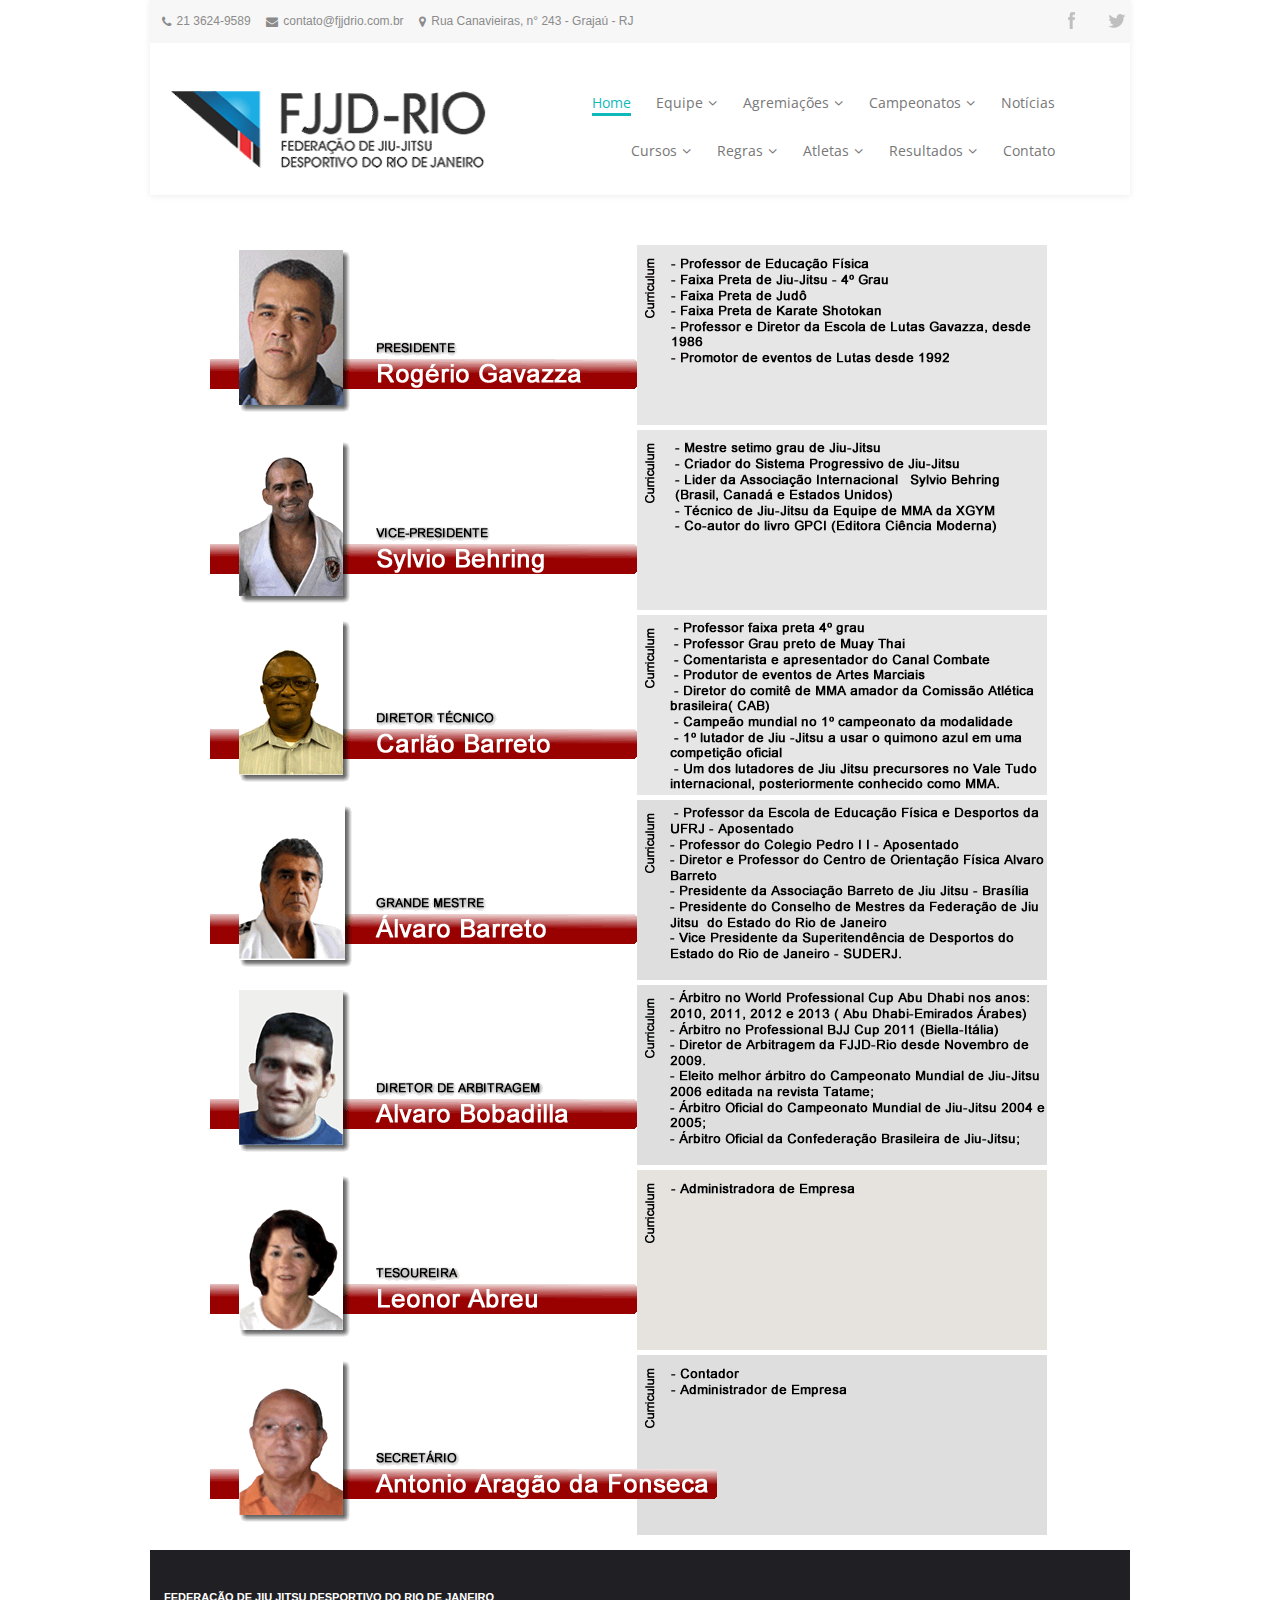
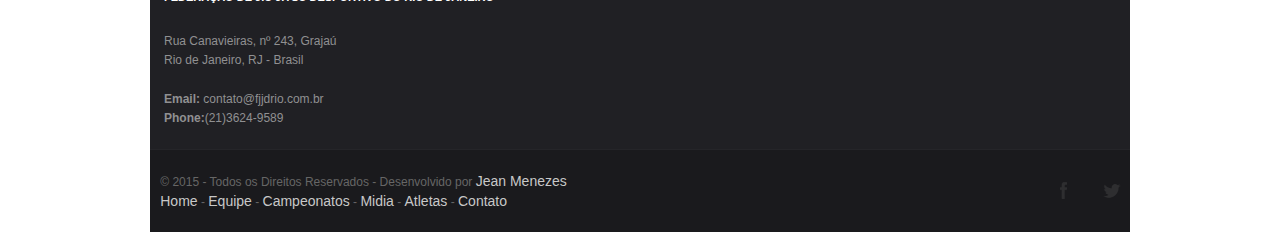
==== commit 34eb831a: "Adicionando conteudo de diretoria" ====
--- a/diretoria.html
+++ b/diretoria.html
@@ -266,7 +266,7 @@
 
 	<div class="boxed-page">
 
-		<!-- FOR HIGH RESOLUTION IMAGES USED THIS IMG TAG
+		<!-- FOR HIGH RESOLUTION imgz USED THIS IMG TAG
 			<img src="low-res.png" media="only screen and (min-device-pixel-ratio: 2) then (src=high-res.png)"/>
 		-->
 
@@ -428,197 +428,15 @@
 				 NOTE: PLEASE READ THE REV SLIDER DOCUMENTATION TO LEARN HOW TO WORK WITH THE SLIDER
 			-->
 			<div class="entry-content">
-				<div class="container">
-		            <article id="projects-2">
-		            	<div class="entry-content" style="margin-top: 0;">
-
-		                    <!-- BEGIN: PROJECTS STYLE 2 -->
-		                    <div class="thumbnails_list">
-		                        <ul id="da-thumbs" class="da-thumbs proj_list">
-
-		                            <!-- PROJECT #01 -->
-		                            <li data-id="id-1" class="illustrations logotype  slides_item post-thumb view eight columns ">
-		                                <a href="http://designarethemes.com/themes/zapwp/portfolio/halloo/">
-		                                    <img src="imgz/diretoria/gavazza.jpg" class="nc2" alt="Gavazza" title="Gavazza">
-		                                    <div>
-		                                        <span class="overlay_title">Rogério Gavazza</span>
-		                                        <span class="overlay_categories">Presidente</span>
-                                            <span class="overlay_categories">- Professor de Educação Física</span>
-                                            <span class="overlay_categories">- Faixa Preta de Jiu Jitsu</span>
-                                            <span class="overlay_categories">- Faixa Preta de Judo</span>
-                                            <span class="overlay_categories">- Faixa Preta de Karate Shotokan</span>
-                                            <span class="overlay_categories">- Professor e Diretor da Escola de Lutas Gavazza, desde 1986</span>
-                                            <span class="overlay_categories">- Promotor de eventos de lutas desde 1992</span>  		                                        
-		                                    </div>
-		                                </a>
-		                            </li>
-
-		                            <!-- PROJECT #02 -->
-		                            <li data-id="id-2" class="design logotype  slides_item post-thumb view eight columns ">
-		                                <a href="http://designarethemes.com/themes/zapwp/portfolio/eagle-financial-consulting/">
-		                                    <img src="img/preview_images/490x245.gif" class="nc2" alt="Eagle Financial Consulting" title="Eagle Financial Consulting">
-		                                    <div>
-		                                        <span class="overlay_title">Eagle Financial Consulting</span>
-		                                        <span class="overlay_categories">Design / Logotype</span>
-		                                        <span class="viewproj"><i class="fa fa-arrow-right"></i></span>
-		                                    </div>
-		                                </a>
-		                            </li>
-
-		                            <!-- PROJECT #03 -->
-		                            <li data-id="id-3" class="logotype  slides_item post-thumb view eight columns ">
-		                                <a href="http://designarethemes.com/themes/zapwp/portfolio/logo-bana/">
-		                                    <img src="img/preview_images/490x245.gif" class="nc2" alt="Logo Bana" title="Logo Bana">
-		                                    <div>
-		                                        <span class="overlay_title">Logo Bana</span>
-		                                        <span class="overlay_categories">Logotype </span>
-		                                        <span class="viewproj"><i class="fa fa-arrow-right"></i></span>
-		                                    </div>
-		                                </a>
-		                            </li>
-
-		                            <!-- PROJECT #04 -->
-		                            <li data-id="id-4" class="wordpress  slides_item post-thumb view eight columns ">
-		                                <a href="http://designarethemes.com/themes/zapwp/portfolio/fresh-clean-wordpress/">
-		                                    <img src="img/preview_images/490x245.gif" class="nc2" alt="Fresh &#038; Clean WordPress" title="Fresh &#038; Clean WordPress">
-		                                    <div>
-		                                        <span class="overlay_title">Fresh &#038; Clean WordPress</span>
-		                                        <span class="overlay_categories">Wordpress </span>
-		                                        <span class="viewproj"><i class="fa fa-arrow-right"></i></span>
-		                                    </div>
-		                                </a>
-		                            </li>
-
-		                            <!-- PROJECT #05 -->
-		                            <li data-id="id-5" class="design illustrations  slides_item post-thumb view eight columns ">
-		                                <a href="http://designarethemes.com/themes/zapwp/portfolio/london-office/">
-		                                    <img src="img/preview_images/490x245.gif" class="nc2" alt="London Office" title="London Office">
-		                                    <div>
-		                                        <span class="overlay_title">London Office</span>
-		                                        <span class="overlay_categories">Design / Illustrations</span>
-		                                        <span class="viewproj"><i class="fa fa-arrow-right"></i></span>
-		                                    </div>
-		                                </a>
-		                            </li>
-
-		                            <!-- PROJECT #06 -->
-		                            <li data-id="id-6" class="design illustrations  slides_item post-thumb view eight columns ">
-		                                <a href="http://designarethemes.com/themes/zapwp/portfolio/3d-book/">
-		                                    <img src="img/preview_images/490x245.gif" class="nc2" alt="3D Book" title="3D Book">
-		                                    <div>
-		                                        <span class="overlay_title">3D Book</span>
-		                                        <span class="overlay_categories">Design / Illustrations</span>
-		                                        <span class="viewproj"><i class="fa fa-arrow-right"></i></span>
-		                                    </div>
-		                                </a>
-		                            </li>
-
-		                            <!-- PROJECT #07 -->
-		                            <li data-id="id-7" class="video  slides_item post-thumb view eight columns ">
-		                                <a href="http://designarethemes.com/themes/zapwp/portfolio/reuben-loane-films/">
-		                                    <img src="img/preview_images/490x245.gif" class="nc2" alt="Reuben Loane Films" title="Reuben Loane Films">
-		                                    <div>
-		                                        <span class="overlay_title">Reuben Loane Films</span>
-		                                        <span class="overlay_categories">Video </span>
-		                                        <span class="viewproj"><i class="fa fa-arrow-right"></i></span>
-		                                    </div>
-		                                </a>
-		                            </li>
-
-		                            <!-- PROJECT #08 -->
-		                            <li data-id="id-8" class="photography  slides_item post-thumb view eight columns ">
-		                                <a href="http://designarethemes.com/themes/zapwp/portfolio/photos-from-daniele-zedda/">
-		                                    <img src="img/preview_images/490x245.gif" class="nc2" alt="Daniele Zedda" title="Daniele Zedda">
-		                                    <div>
-		                                        <span class="overlay_title">Daniele Zedda</span>
-		                                        <span class="overlay_categories">Photography </span>
-		                                        <span class="viewproj"><i class="fa fa-arrow-right"></i></span>
-		                                    </div>
-		                                </a>
-		                            </li>
-
-		                            <!-- PROJECT #09 -->
-		                            <li data-id="id-9" class="design photography  slides_item post-thumb view eight columns ">
-		                                <a href="http://designarethemes.com/themes/zapwp/portfolio/simplicity/">
-		                                    <img src="img/preview_images/490x245.gif" class="nc2" alt="Simplicity" title="Simplicity">
-		                                    <div>
-		                                        <span class="overlay_title">Simplicity</span>
-		                                        <span class="overlay_categories">Design / Photography</span>
-		                                        <span class="viewproj"><i class="fa fa-arrow-right"></i></span>
-		                                    </div>
-		                                </a>
-		                            </li>
-
-		                            <!-- PROJECT #10 -->
-		                            <li data-id="id-10" class="wordpress  slides_item post-thumb view eight columns ">
-		                                <a href="http://designarethemes.com/themes/zapwp/portfolio/strong-flexible-wp/">
-		                                    <img src="img/preview_images/490x245.gif" class="nc2" alt="Strong &#038; Flexible WP" title="Strong &#038; Flexible WP">
-		                                    <div>
-		                                        <span class="overlay_title">Strong &#038; Flexible WP</span>
-		                                        <span class="overlay_categories">Wordpress </span>
-		                                        <span class="viewproj"><i class="fa fa-arrow-right"></i></span>
-		                                    </div>
-		                                </a>
-		                            </li>
-
-		                            <!-- PROJECT #11 -->
-		                            <li data-id="id-11" class="illustrations  slides_item post-thumb view eight columns ">
-		                                <a href="http://designarethemes.com/themes/zapwp/portfolio/jack-daniels/">
-		                                    <img src="img/preview_images/490x245.gif" class="nc2" alt="Jack Daniels" title="Jack Daniels">
-		                                    <div>
-		                                        <span class="overlay_title">Jack Daniels</span>
-		                                        <span class="overlay_categories">Illustrations </span>
-		                                        <span class="viewproj"><i class="fa fa-arrow-right"></i></span>
-		                                    </div>
-		                                </a>
-		                            </li>
-
-		                            <!-- PROJECT #12 -->
-		                            <li data-id="id-12" class="illustrations  slides_item post-thumb view eight columns ">
-		                                <a href="http://designarethemes.com/themes/zapwp/portfolio/career-challenge/">
-		                                    <img src="img/preview_images/490x245.gif" class="nc2" alt="Career Challenge" title="Career Challenge">
-		                                    <div>
-		                                        <span class="overlay_title">Career Challenge</span>
-		                                        <span class="overlay_categories">Illustrations </span>
-		                                        <span class="viewproj"><i class="fa fa-arrow-right"></i></span>
-		                                    </div>
-		                                </a>
-		                            </li>
-
-		                        </ul>
-		                    </div>
-		                    <!-- END: PROJECTS STYLE 2 -->
-		                </div>
-		                <!-- .entry-content(PROJECTS) -->
-
-		                <!-- CATEGORIES DIV (HELPER) -->
-		                <div class="cat_helper">
-		                    <ul class="splitter">
-		                        <li onclick='$(this).addClass("active").siblings().removeClass("active");$(this).siblings().not("active").slideHorzHide();$(this).parents(".filterby").children(".filterby_btn").removeClass("open").addClass("closed");' id='term_id_-1' class='segment-1 selected-1 termCat active'><a class='no-flicker' href='javascript:;' data-value='all'>All</a>
-		                        </li>
-		                        <li onclick='$(this).addClass("active").siblings().removeClass("active");$(this).siblings().not("active").slideHorzHide();$(this).parents(".filterby").children(".filterby_btn").removeClass("open").addClass("closed");' id='term_id_9'
-		                        class='segment-0 termCat'><a href='javascript:;' class='no-flicker' data-value='video'>Video</a>
-		                        </li>
-		                        <li onclick='$(this).addClass("active").siblings().removeClass("active");$(this).siblings().not("active").slideHorzHide();$(this).parents(".filterby").children(".filterby_btn").removeClass("open").addClass("closed");' id='term_id_10'
-		                        class='segment-0 termCat'><a href='javascript:;' class='no-flicker' data-value='wordpress'>Wordpress</a>
-		                        </li>
-		                        <li onclick='$(this).addClass("active").siblings().removeClass("active");$(this).siblings().not("active").slideHorzHide();$(this).parents(".filterby").children(".filterby_btn").removeClass("open").addClass("closed");' id='term_id_17'
-		                        class='segment-0 termCat'><a href='javascript:;' class='no-flicker' data-value='design'>Design</a>
-		                        </li>
-		                        <li onclick='$(this).addClass("active").siblings().removeClass("active");$(this).siblings().not("active").slideHorzHide();$(this).parents(".filterby").children(".filterby_btn").removeClass("open").addClass("closed");' id='term_id_19'
-		                        class='segment-0 termCat'><a href='javascript:;' class='no-flicker' data-value='illustrations'>Illustrations</a>
-		                        </li>
-		                        <li onclick='$(this).addClass("active").siblings().removeClass("active");$(this).siblings().not("active").slideHorzHide();$(this).parents(".filterby").children(".filterby_btn").removeClass("open").addClass("closed");' id='term_id_20'
-		                        class='segment-0 termCat'><a href='javascript:;' class='no-flicker' data-value='logotype'>Logotype</a>
-		                        </li>
-		                        <li onclick='$(this).addClass("active").siblings().removeClass("active");$(this).siblings().not("active").slideHorzHide();$(this).parents(".filterby").children(".filterby_btn").removeClass("open").addClass("closed");' id='term_id_23'
-		                        class='segment-0 termCat'><a href='javascript:;' class='no-flicker' data-value='photography'>Photography</a>
-		                        </li>
-		                    </ul>
-		                </div>
-		                <!-- /HELPER -->
-		            </article>
-		        </div>
+				<div class="container"> <!-- Vai cavalo! Conserta isso depois... -->
+					<img src="imgz/diretoria/diretor Gavazza.gif" style="padding-left: 60px;">
+					<img src="imgz/diretoria/diretor silvio.gif" style="padding-left: 60px;">
+					<img src="imgz/diretoria/diretor carlao.gif" style="padding-left: 60px;">
+					<img src="imgz/diretoria/diretor alvaro.gif" style="padding-left: 60px;">
+					<img src="imgz/diretoria/diretor bobadilla.gif" style="padding-left: 60px;">
+					<img src="imgz/diretoria/diretor secr tes.gif" style="padding-left: 60px;">
+					<img src="imgz/diretoria/diretor secr.gif" style="padding-left: 60px;">
+						</div>
 		    </div><!-- end: FULL CONTENT -->
 
 			<script type="text/javascript">
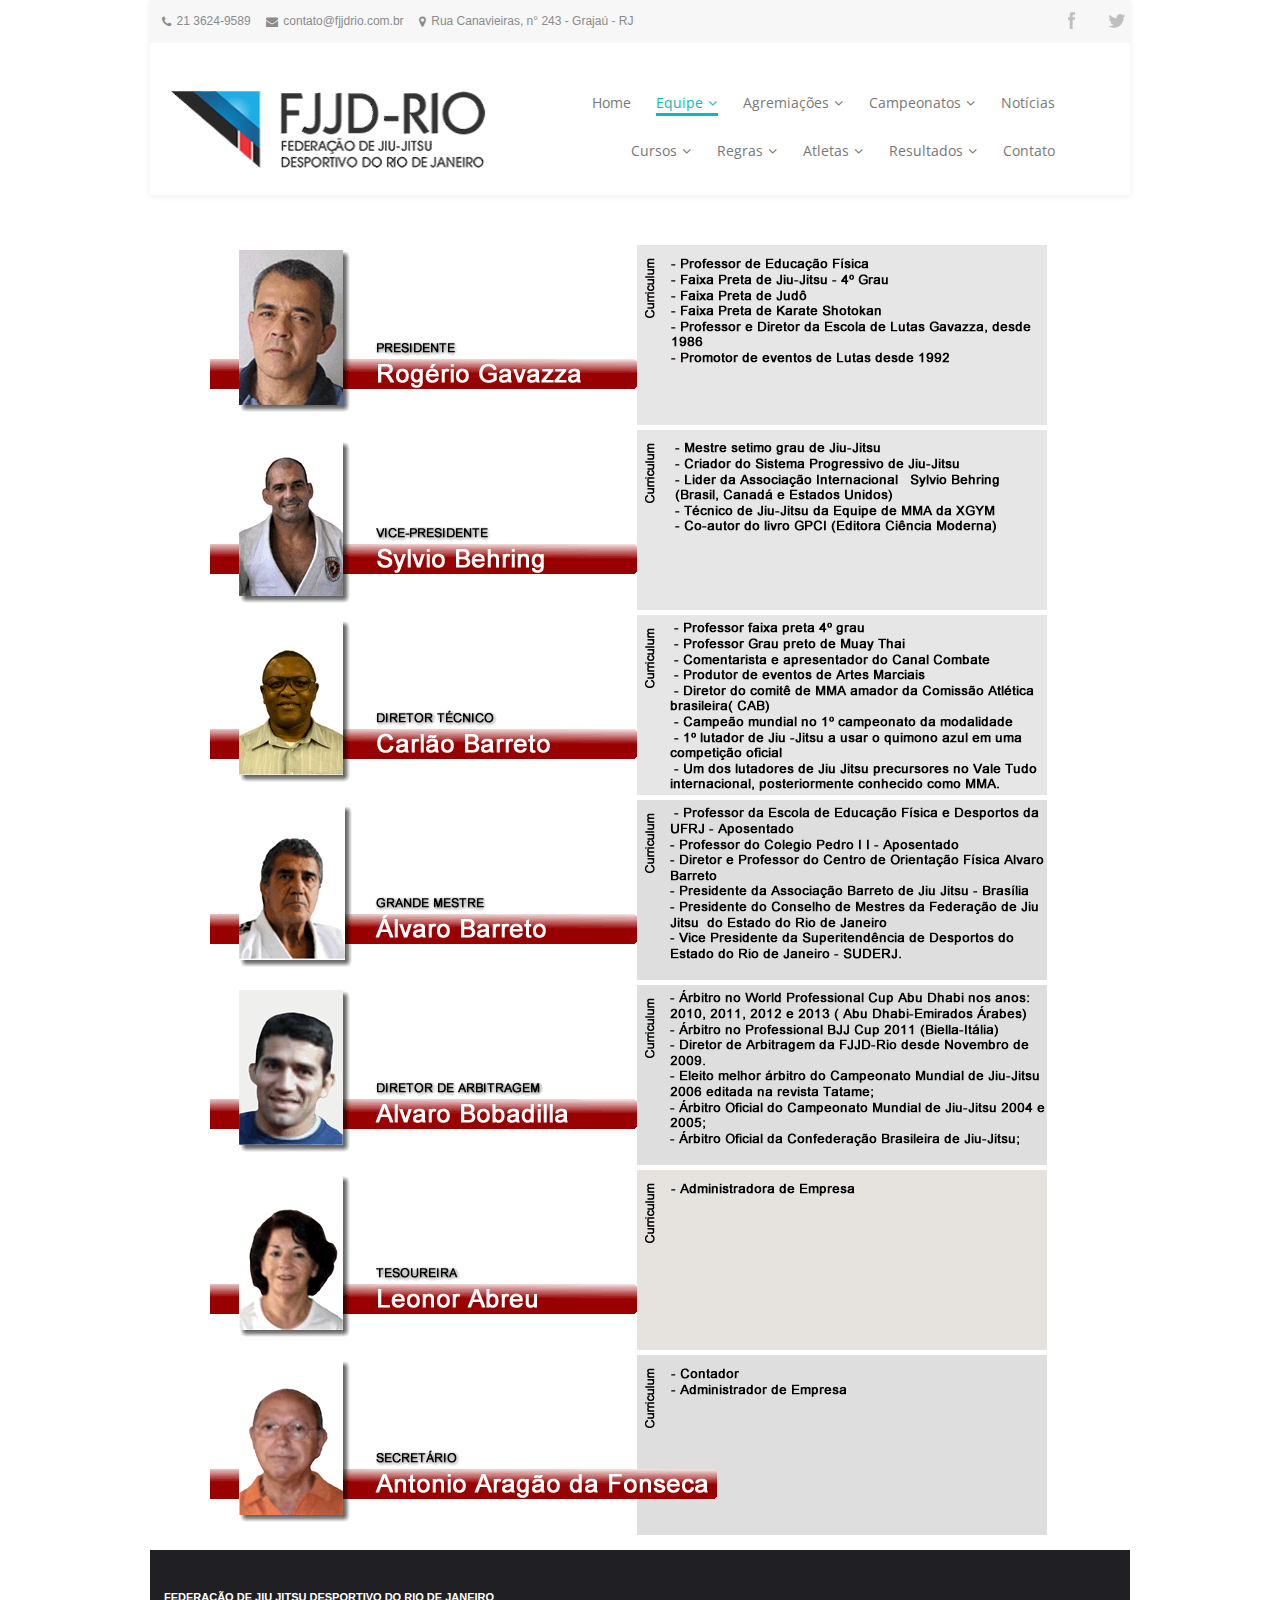
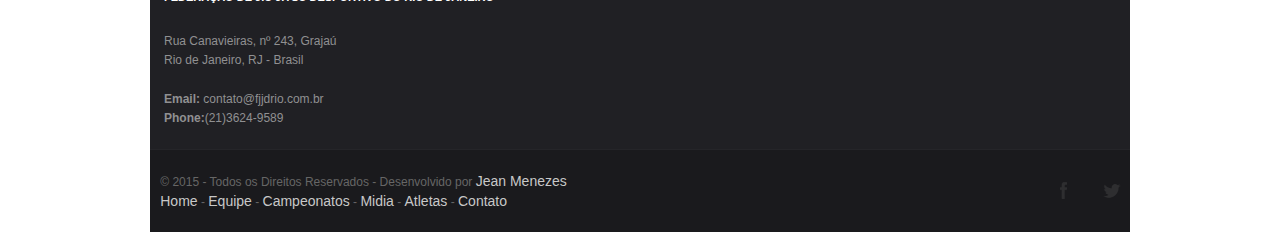
==== commit 69c1d696: "Adicionando arquivos antigos" ====
--- a/diretoria.html
+++ b/diretoria.html
@@ -338,82 +338,81 @@
 					<!-- BEGIN: MENU -->
 					<nav id="menu" class="columns">
 
-						<!-- BEGIN: DESKTOP MENU -->
-						<ul id="menulava" class="sf-menu">
-
-							<li class="current-menu-item"><a href="#">Home</a>
-							</li>
-
-							<li class=""><a href="#">Equipe</a>
-								<ul class="sub-menu">
-									<li><a href="#">Diretoria</a></li>
-									<li><a href="#">Filiados</a></li>
-									<li><a href="#">Árbitros</a></li>
-								</ul>
-							</li>
-
-							<li class=""><a href="#">Agremiações</a>
-								<ul class="sub-menu">
-									<li><a href="#">Como registrar</a></li>
-									<li><a href="#">Registrados</a></li>
-								</ul>
-							</li>
-
-							<li class=""><a href="#">Campeonatos</a>
-								<ul class="sub-menu">
-									<li><a href="#">Próximos Eventos</a></li>
-									<li><a href="#">Calendário</a></li>
-									<li><a href="#">Resultados</a></li>
-								</ul>
-							</li>
-
-							<li class=""><a href="#">Notícias</a></li>
-
-						</ul>
-						<ul id="menulava" class="sf-menu">
-
-							<li class=""><a href="#">Cursos</a>
-								<ul class="sub-menu">
-									<li><a href="#">Defesa Pessoal</a></li>
-									<li><a href="#">Regras / Arbitragem</a></li>
-									<li><a href="#">Primeiros Socorros</a></li>
-									<li><a href="#">Resultados</a></li>
-								</ul>
-							</li>
-
-							<li class=""><a href="#">Regras</a>
-								<ul class="sub-menu">
-									<li><a href="#">Regulamento do Ranking</a></li>
-									<li><a href="#">Livro de Regras</a></li>
-									<li><a href="#">Regras RISC</a></li>
-									<li><a href="#">Tabelas de Peso</a></li>
-								</ul>
-							</li>
-
-							<li class=""><a href="#">Atletas</a>
-								<ul class="sub-menu">
-									<li><a href="#">Ranking</a></li>
-									<li><a href="#">Filiação</a></li>
-									<li><a href="#">Diplomação</a></li>
-								</ul>
-							</li>
-
-							<li class=""><a href="#">Resultados</a>
-								<ul class="sub-menu">
-									<li><a href="#">2015</a></li>
-									<li><a href="#">2014</a></li>
-									<li><a href="#">2013</a></li>
-								</ul>
-							</li>
-
-							<li class=""><a href="#">Contato</a></li>
-
-						</ul>
-						<!-- END: DESKTOP MENU -->
-
-
-						</div>
-						<!-- End Menu -->
+					  <!-- BEGIN: DESKTOP MENU -->
+					  <ul id="menulava" class="sf-menu">
+
+					    <li class=""><a href="index.html">Home</a>
+					    </li>
+
+					    <li class="current-menu-item"><a href="#">Equipe</a>
+					      <ul class="sub-menu">
+					        <li><a href="diretoria.html">Diretoria</a></li>
+					        <li><a href="pdfs/descracad.pdf">Filiados</a></li>
+					        <li><a href="#">Árbitros</a></li>
+					      </ul>
+					    </li>
+
+					    <li class=""><a href="#">Agremiações</a>
+					      <ul class="sub-menu">
+					        <li><a href="pdfs/form_filia_agremivs2.pdf">Formulário de Agremiação</a></li>
+					        <li><a href="pdfs/TABELA 2015.pdf">Tabela de Valores</a></li>
+					      </ul>
+					    </li>
+
+					    <li class=""><a href="#">Campeonatos</a>
+					      <ul class="sub-menu">
+					        <li><a href="http://todentro.alcaconsult.com/documentos/calendario2015novo.pdf">Calendário</a></li>
+					        <li><a href="#">Resultados</a></li>
+					      </ul>
+					    </li>
+
+					    <li class=""><a href="#">Notícias</a></li>
+
+					  </ul>
+					  <ul id="menulava" class="sf-menu">
+
+					    <li class=""><a href="#">Cursos</a>
+					      <ul class="sub-menu">
+					        <li><a href="#">Defesa Pessoal</a></li>
+					        <li><a href="#">Regras / Arbitragem</a></li>
+					        <li><a href="#">Primeiros Socorros</a></li>
+					        <li><a href="#">Resultados</a></li>
+					      </ul>
+					    </li>
+
+					    <li class=""><a href="#">Regras</a>
+					      <ul class="sub-menu">
+					        <li><a href="pdfs/REGULAMENTO RANKING 2015_V02.pdf">Regulamento do Ranking</a></li>
+					        <li><a href="pdfs/regrasibjjf-1aedicao.pdf">Livro de Regras</a></li>
+					        <li><a href="pdfs/regrasrisc.pdf">Regras RISC</a></li>
+					        <li><a href="pdfs/TABELA_PESO_2015.pdf">Tabelas de Peso</a></li>
+					      </ul>
+					    </li>
+
+					    <li class=""><a href="#">Atletas</a>
+					      <ul class="sub-menu">
+					        <li><a href="#">Ranking</a></li>
+					        <li><a href="pdfs/filiaatleta2015vs3.pdf">Formulário de Filiação</a></li>
+					        <li><a href="pdfs/form_prop_diplom.pdf">Diplomação</a></li>
+					      </ul>
+					    </li>
+
+					    <li class=""><a href="#">Resultados</a>
+					      <ul class="sub-menu">
+					        <li><a href="#">2015</a></li>
+					        <li><a href="#">2014</a></li>
+					        <li><a href="#">2013</a></li>
+					      </ul>
+					    </li>
+
+					    <li class=""><a href="#">Contato</a></li>
+
+					  </ul>
+					  <!-- END: DESKTOP MENU -->
+
+
+					  </div>
+					  <!-- End Menu -->
 					</nav>
 
 				</div>
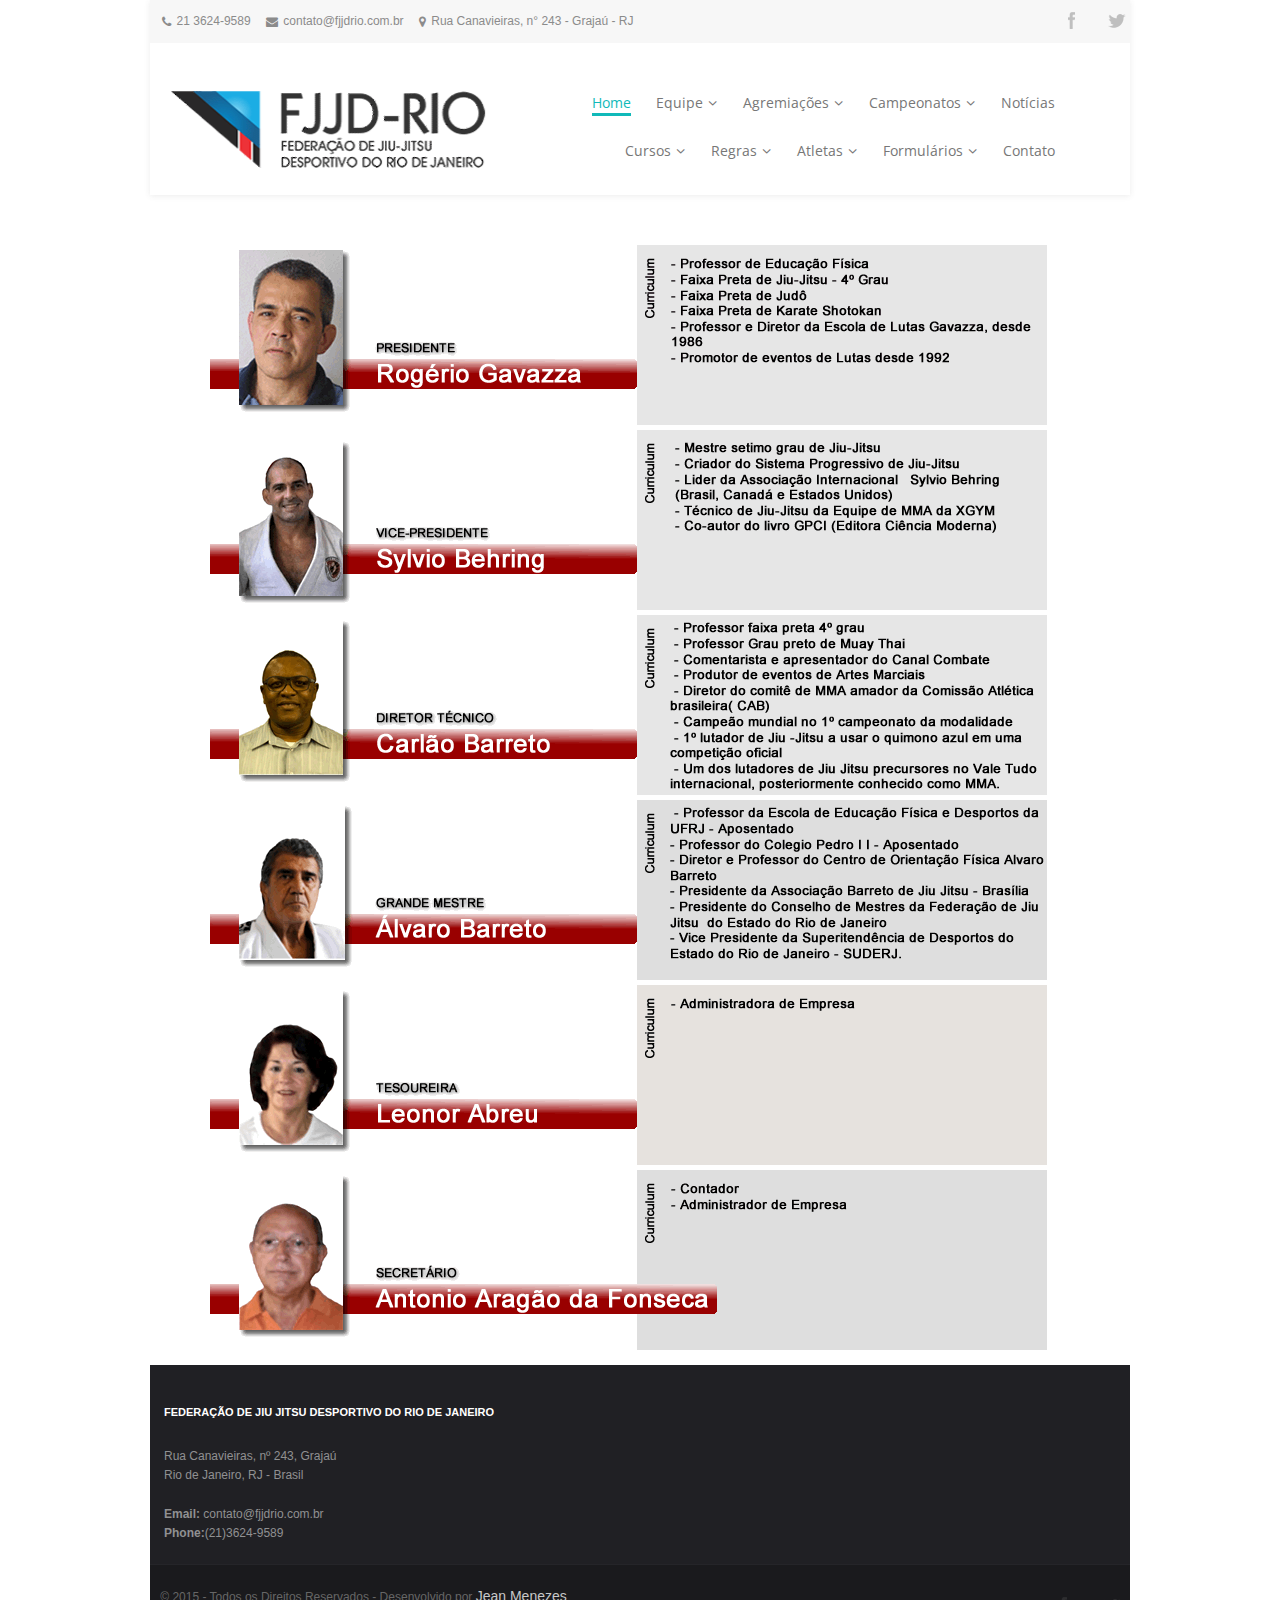
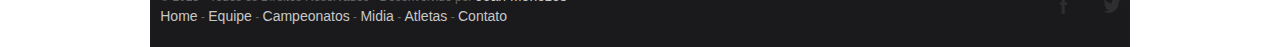
==== commit 971cb648: "Removendo diretor de arbitragem" ====
--- a/diretoria.html
+++ b/diretoria.html
@@ -335,85 +335,85 @@
 						    </h1>
 			    	</div>
 
-					<!-- BEGIN: MENU -->
-					<nav id="menu" class="columns">
-
-					  <!-- BEGIN: DESKTOP MENU -->
-					  <ul id="menulava" class="sf-menu">
-
-					    <li class=""><a href="index.html">Home</a>
-					    </li>
-
-					    <li class="current-menu-item"><a href="#">Equipe</a>
-					      <ul class="sub-menu">
-					        <li><a href="diretoria.html">Diretoria</a></li>
-					        <li><a href="pdfs/descracad.pdf">Filiados</a></li>
-					        <li><a href="#">Árbitros</a></li>
-					      </ul>
-					    </li>
-
-					    <li class=""><a href="#">Agremiações</a>
-					      <ul class="sub-menu">
-					        <li><a href="pdfs/form_filia_agremivs2.pdf">Formulário de Agremiação</a></li>
-					        <li><a href="pdfs/TABELA 2015.pdf">Tabela de Valores</a></li>
-					      </ul>
-					    </li>
-
-					    <li class=""><a href="#">Campeonatos</a>
-					      <ul class="sub-menu">
-					        <li><a href="http://todentro.alcaconsult.com/documentos/calendario2015novo.pdf">Calendário</a></li>
-					        <li><a href="#">Resultados</a></li>
-					      </ul>
-					    </li>
-
-					    <li class=""><a href="#">Notícias</a></li>
-
-					  </ul>
-					  <ul id="menulava" class="sf-menu">
-
-					    <li class=""><a href="#">Cursos</a>
-					      <ul class="sub-menu">
-					        <li><a href="#">Defesa Pessoal</a></li>
-					        <li><a href="#">Regras / Arbitragem</a></li>
-					        <li><a href="#">Primeiros Socorros</a></li>
-					        <li><a href="#">Resultados</a></li>
-					      </ul>
-					    </li>
-
-					    <li class=""><a href="#">Regras</a>
-					      <ul class="sub-menu">
-					        <li><a href="pdfs/REGULAMENTO RANKING 2015_V02.pdf">Regulamento do Ranking</a></li>
-					        <li><a href="pdfs/regrasibjjf-1aedicao.pdf">Livro de Regras</a></li>
-					        <li><a href="pdfs/regrasrisc.pdf">Regras RISC</a></li>
-					        <li><a href="pdfs/TABELA_PESO_2015.pdf">Tabelas de Peso</a></li>
-					      </ul>
-					    </li>
-
-					    <li class=""><a href="#">Atletas</a>
-					      <ul class="sub-menu">
-					        <li><a href="#">Ranking</a></li>
-					        <li><a href="pdfs/filiaatleta2015vs3.pdf">Formulário de Filiação</a></li>
-					        <li><a href="pdfs/form_prop_diplom.pdf">Diplomação</a></li>
-					      </ul>
-					    </li>
-
-					    <li class=""><a href="#">Resultados</a>
-					      <ul class="sub-menu">
-					        <li><a href="#">2015</a></li>
-					        <li><a href="#">2014</a></li>
-					        <li><a href="#">2013</a></li>
-					      </ul>
-					    </li>
-
-					    <li class=""><a href="#">Contato</a></li>
-
-					  </ul>
-					  <!-- END: DESKTOP MENU -->
-
-
-					  </div>
-					  <!-- End Menu -->
-					</nav>
+						<nav id="menu" class="columns">
+
+						  <!-- BEGIN: DESKTOP MENU -->
+						  <ul id="menulava" class="sf-menu">
+
+						    <li class="current-menu-item"><a href="index.html">Home</a>
+						    </li>
+
+						    <li class=""><a href="#">Equipe</a>
+						      <ul class="sub-menu">
+						        <li><a href="diretoria.html">Diretoria</a></li>
+						        <li><a href="#">Árbitros</a></li>
+						      </ul>
+						    </li>
+
+						    <li class=""><a href="#">Agremiações</a>
+						      <ul class="sub-menu">
+						        <li><a href="pdfs/descracad.pdf">Filiadas</a></li>
+						      </ul>
+						    </li>
+
+						    <li class=""><a href="#">Campeonatos</a>
+						      <ul class="sub-menu">
+						        <li><a href="http://todentro.alcaconsult.com/documentos/calendario2015novo.pdf">Calendário</a></li>
+						        <li><a href="#">Resultados</a></li>
+						      </ul>
+						    </li>
+
+						    <li class=""><a href="#">Notícias</a></li>
+
+						  </ul>
+						  <ul id="menulava" class="sf-menu">
+
+						    <li class=""><a href="#">Cursos</a>
+						      <ul class="sub-menu">
+						        <li><a href="#">Defesa Pessoal</a></li>
+						        <li><a href="#">Regras / Arbitragem</a></li>
+						        <li><a href="#">Primeiros Socorros</a></li>
+						        <li><a href="#">Staffs</a></li>
+						        <li><a href="#">Resultados</a></li>
+						      </ul>
+						    </li>
+
+						    <li class=""><a href="#">Regras</a>
+						      <ul class="sub-menu">
+						        <li><a href="pdfs/REGULAMENTO RANKING 2015_V02.pdf">Regulamento do Ranking</a></li>
+						        <li><a href="pdfs/regrasibjjf-1aedicao.pdf">Livro de Regras</a></li>
+						        <li><a href="pdfs/regrasrisc.pdf">Regras RISC</a></li>
+						        <li><a href="pdfs/TABELA_PESO_2015.pdf">Tabelas de Peso</a></li>
+						        <li><a href="pdfs/TABELA 2015.pdf">Tabela de Custos</a></li>
+						      </ul>
+						    </li>
+
+						    <li class=""><a href="#">Atletas</a>
+						      <ul class="sub-menu">
+						        <li><a href="#">Ranking</a></li>
+						        <li><a href="pdfs/form_prop_diplom.pdf">Diplomação</a></li>
+						      </ul>
+						    </li>
+
+						    <li class=""><a href="#">Formulários</a>
+						      <ul class="sub-menu">
+						        <li><a href="pdfs/FILIAÇÃO DE ATLETA FJJD-RIO.pdf">Filiação de Atleta</a></li>
+						        <li><a href="pdfs/FILIAÇÃO DE AGREMIAÇÃO FJJD-RIO.pdf">Filiação de Agremiação</a></li>
+						        <li><a href="pdfs/INSCRIÇÃO NO CAMPEONATO FJJD-RIO.pdf">Inscrição em Campeonato</a></li>
+						        <li><a href="pdfs/REQUERIMENTO DE GRADUAÇÃO DE FAIXA FJJD-RIO.pdf">Graduação de Faixa</a></li>
+						        <li><a href="pdfs/PROPOSTA DE DIPLOMAÇÃO FJJD-RIO.pdf">Proposta de Diplomação</a></li>
+						      </ul>
+						    </li>
+
+						    <li class=""><a href="#">Contato</a></li>
+
+						  </ul>
+						  <!-- END: DESKTOP MENU -->
+
+
+						  </div>
+						  <!-- End Menu -->
+						</nav>
 
 				</div>
 				</header>
@@ -432,7 +432,6 @@
 					<img src="imgz/diretoria/diretor silvio.gif" style="padding-left: 60px;">
 					<img src="imgz/diretoria/diretor carlao.gif" style="padding-left: 60px;">
 					<img src="imgz/diretoria/diretor alvaro.gif" style="padding-left: 60px;">
-					<img src="imgz/diretoria/diretor bobadilla.gif" style="padding-left: 60px;">
 					<img src="imgz/diretoria/diretor secr tes.gif" style="padding-left: 60px;">
 					<img src="imgz/diretoria/diretor secr.gif" style="padding-left: 60px;">
 						</div>
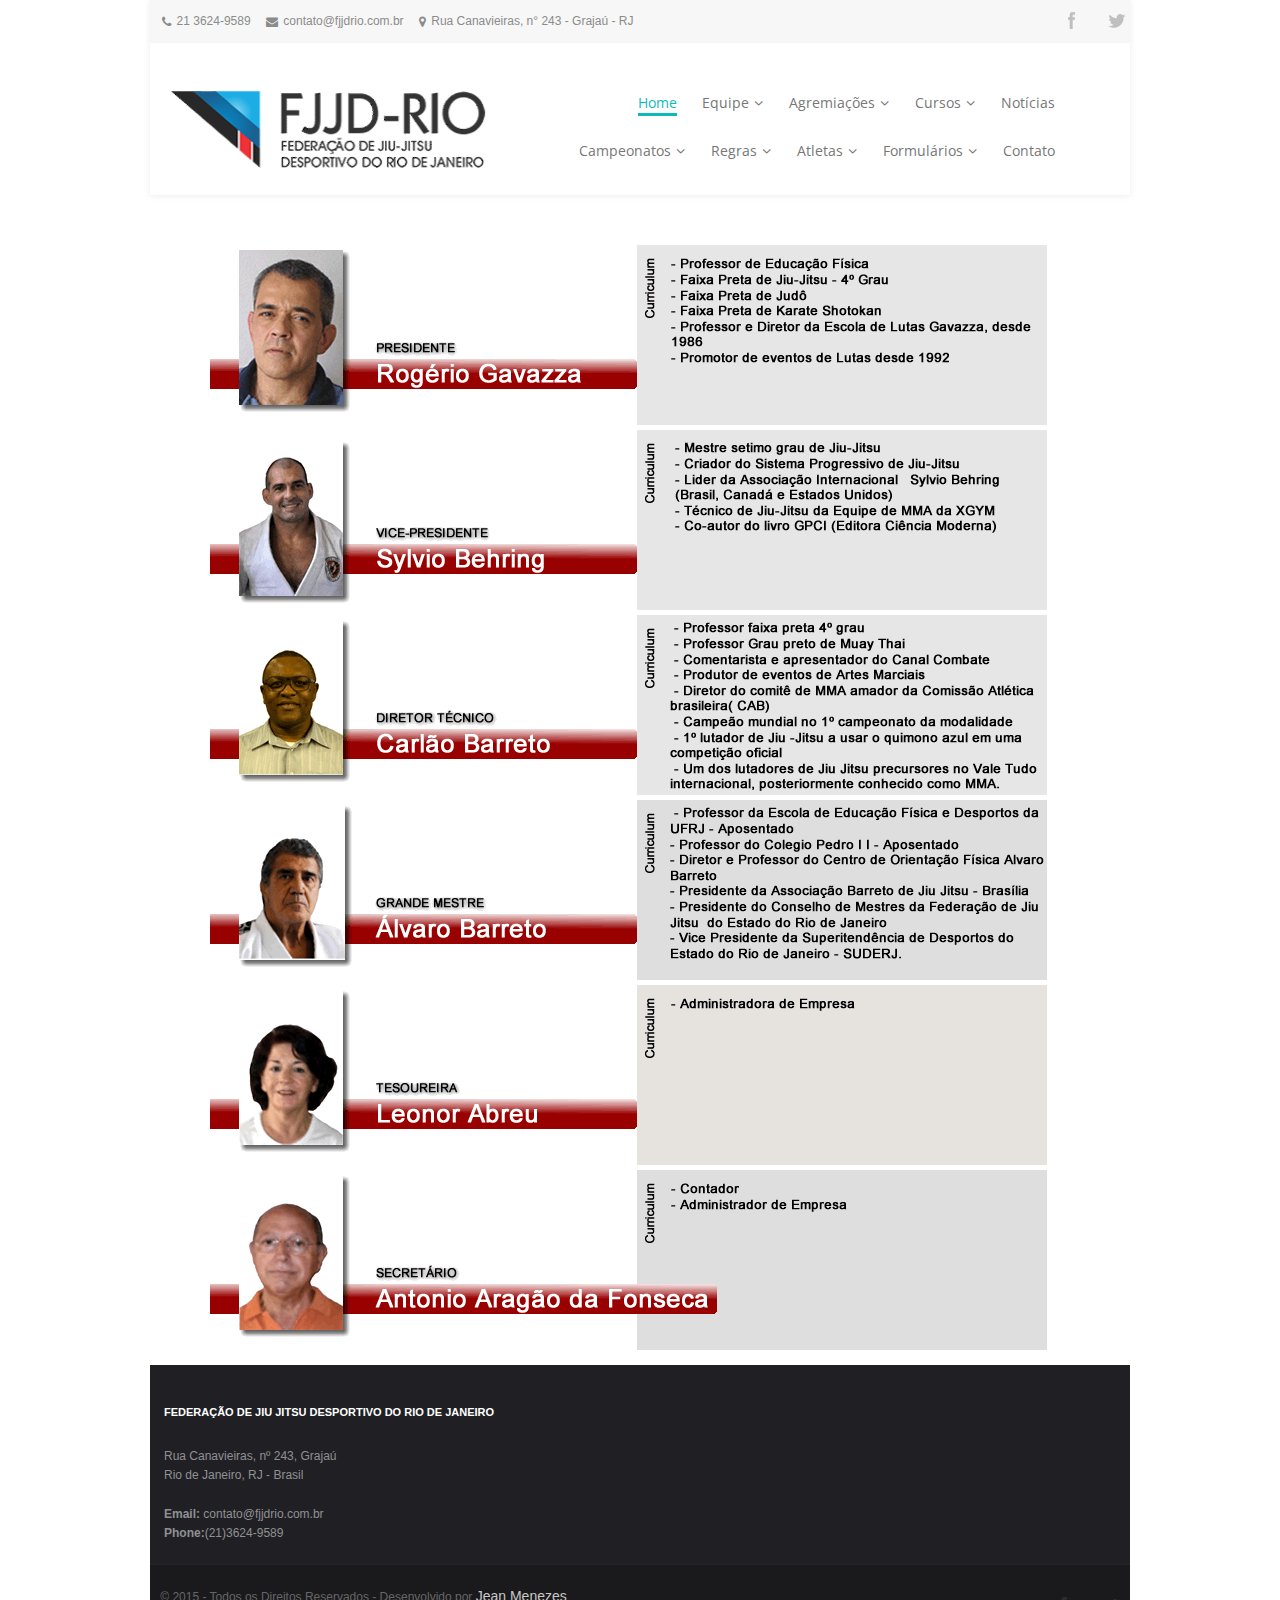
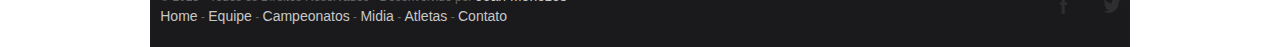
==== commit aec75b33: "Adicionando resultados" ====
--- a/diretoria.html
+++ b/diretoria.html
@@ -356,18 +356,6 @@
 						      </ul>
 						    </li>
 
-						    <li class=""><a href="#">Campeonatos</a>
-						      <ul class="sub-menu">
-						        <li><a href="http://todentro.alcaconsult.com/documentos/calendario2015novo.pdf">Calendário</a></li>
-						        <li><a href="#">Resultados</a></li>
-						      </ul>
-						    </li>
-
-						    <li class=""><a href="#">Notícias</a></li>
-
-						  </ul>
-						  <ul id="menulava" class="sf-menu">
-
 						    <li class=""><a href="#">Cursos</a>
 						      <ul class="sub-menu">
 						        <li><a href="#">Defesa Pessoal</a></li>
@@ -375,6 +363,47 @@
 						        <li><a href="#">Primeiros Socorros</a></li>
 						        <li><a href="#">Staffs</a></li>
 						        <li><a href="#">Resultados</a></li>
+						      </ul>
+						    </li>
+
+						    <li class=""><a href="#">Notícias</a></li>
+
+						  </ul>
+						  <ul id="menulava" class="sf-menu">
+
+						    <li class=""><a href="#">Campeonatos</a>
+						      <ul class="sub-menu">
+						        <li><a href="http://todentro.alcaconsult.com/documentos/calendario2015novo.pdf">Calendário</a></li>
+						        <li><a href="#">Resultados</a>
+						          <ul class="sub-menu">
+						            <li><a href="#">1ª Etapa 2015</a>
+						                <ul class="sub-menu">
+						                  <li><a href="pdfs/resultados/Resultado_1_Etapa_Ate_Juvenil.pdf">Até Juvenil</a></li>
+						                  <li><a href="pdfs/resultados/Resultado_1_Etapa_Adulto_Master.pdf">Adulto e Master</a></li>
+						                </ul>
+						            </li>
+						            <li><a href="#">2ª Etapa 2015</a>
+						                <ul class="sub-menu">
+						                  <li><a href="pdfs/resultados/Resultado_2_Etapa_Ate_Juvenil.pdf">Até Juvenil</a></li>
+						                  <li><a href="pdfs/resultados/Resultado_2_Etapa_Adulto_Master.pdf">Adulto e Master</a></li>
+						                </ul>
+						            </li>
+						            <li><a href="#">3ª Etapa 2015</a>
+						                <ul class="sub-menu">
+						                  <li><a href="pdfs/resultados/Resultado_3_Etapa_Ate_Juvenil.pdf">Até Juvenil</a></li>
+						                  <li><a href="pdfs/resultados/Resultado_3_Etapa_Adulto_Master.pdf">Adulto e Master</a></li>
+						                </ul>
+						            </li>
+						            <li><a href="pdfs/resultados/Resultado_Sintetico_Academia_CopaArnold.pdf">Copa Arnold 2015</a></li>
+						            <li><a href="#">Campeonato Brasileiro</a>
+						                <ul class="sub-menu">
+						                  <li><a href="pdfs/resultados/Resultado_Brasileiro_GI_AteJuvenil.pdf">Até Juvenil</a></li>
+						                  <li><a href="pdfs/resultados/Resultado_Brasileiro_GI_Adulto.pdf">Adulto e Master</a></li>
+						                </ul>
+						            </li>
+						            <li><a href="pdfs/resultados/Resultado_Brasileiro_NOGI.pdf">Campeonato Brasileiro - NOGI</a></li>
+						          </ul>
+						       </li>
 						      </ul>
 						    </li>
 
